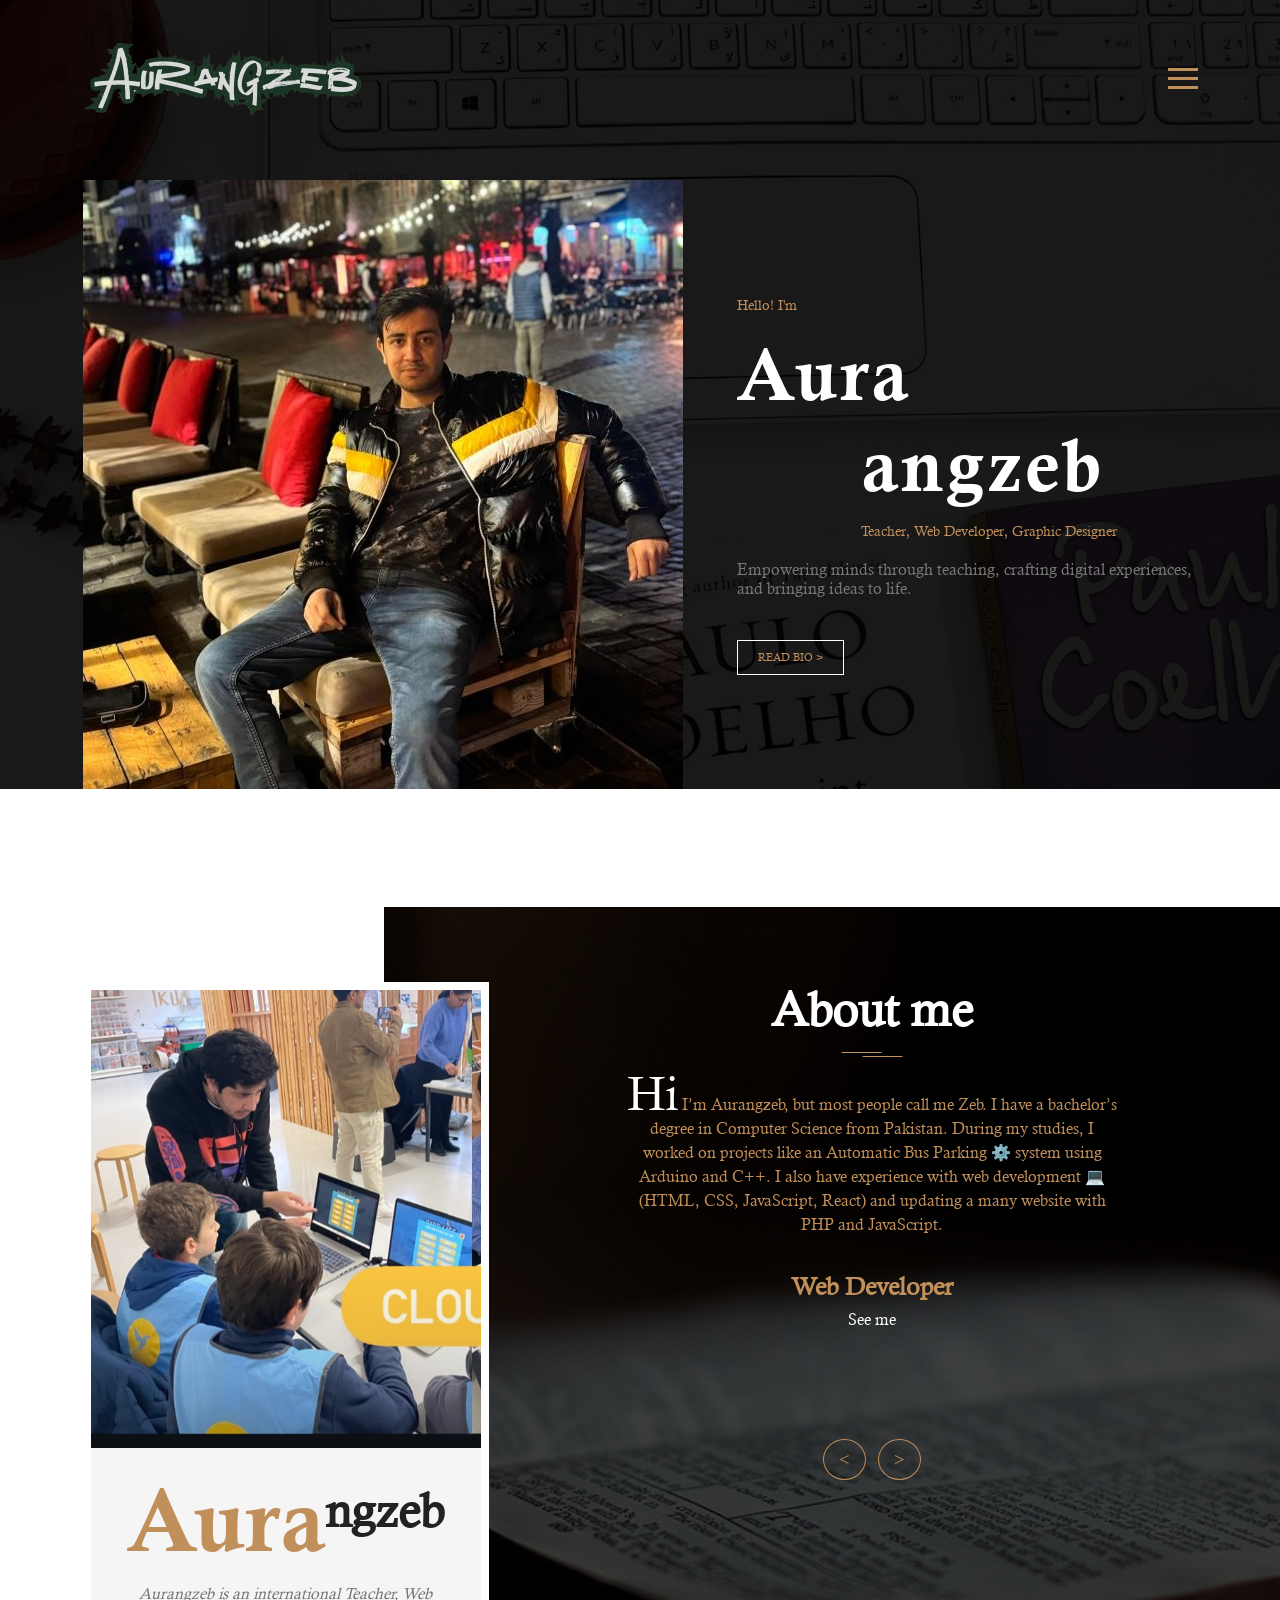
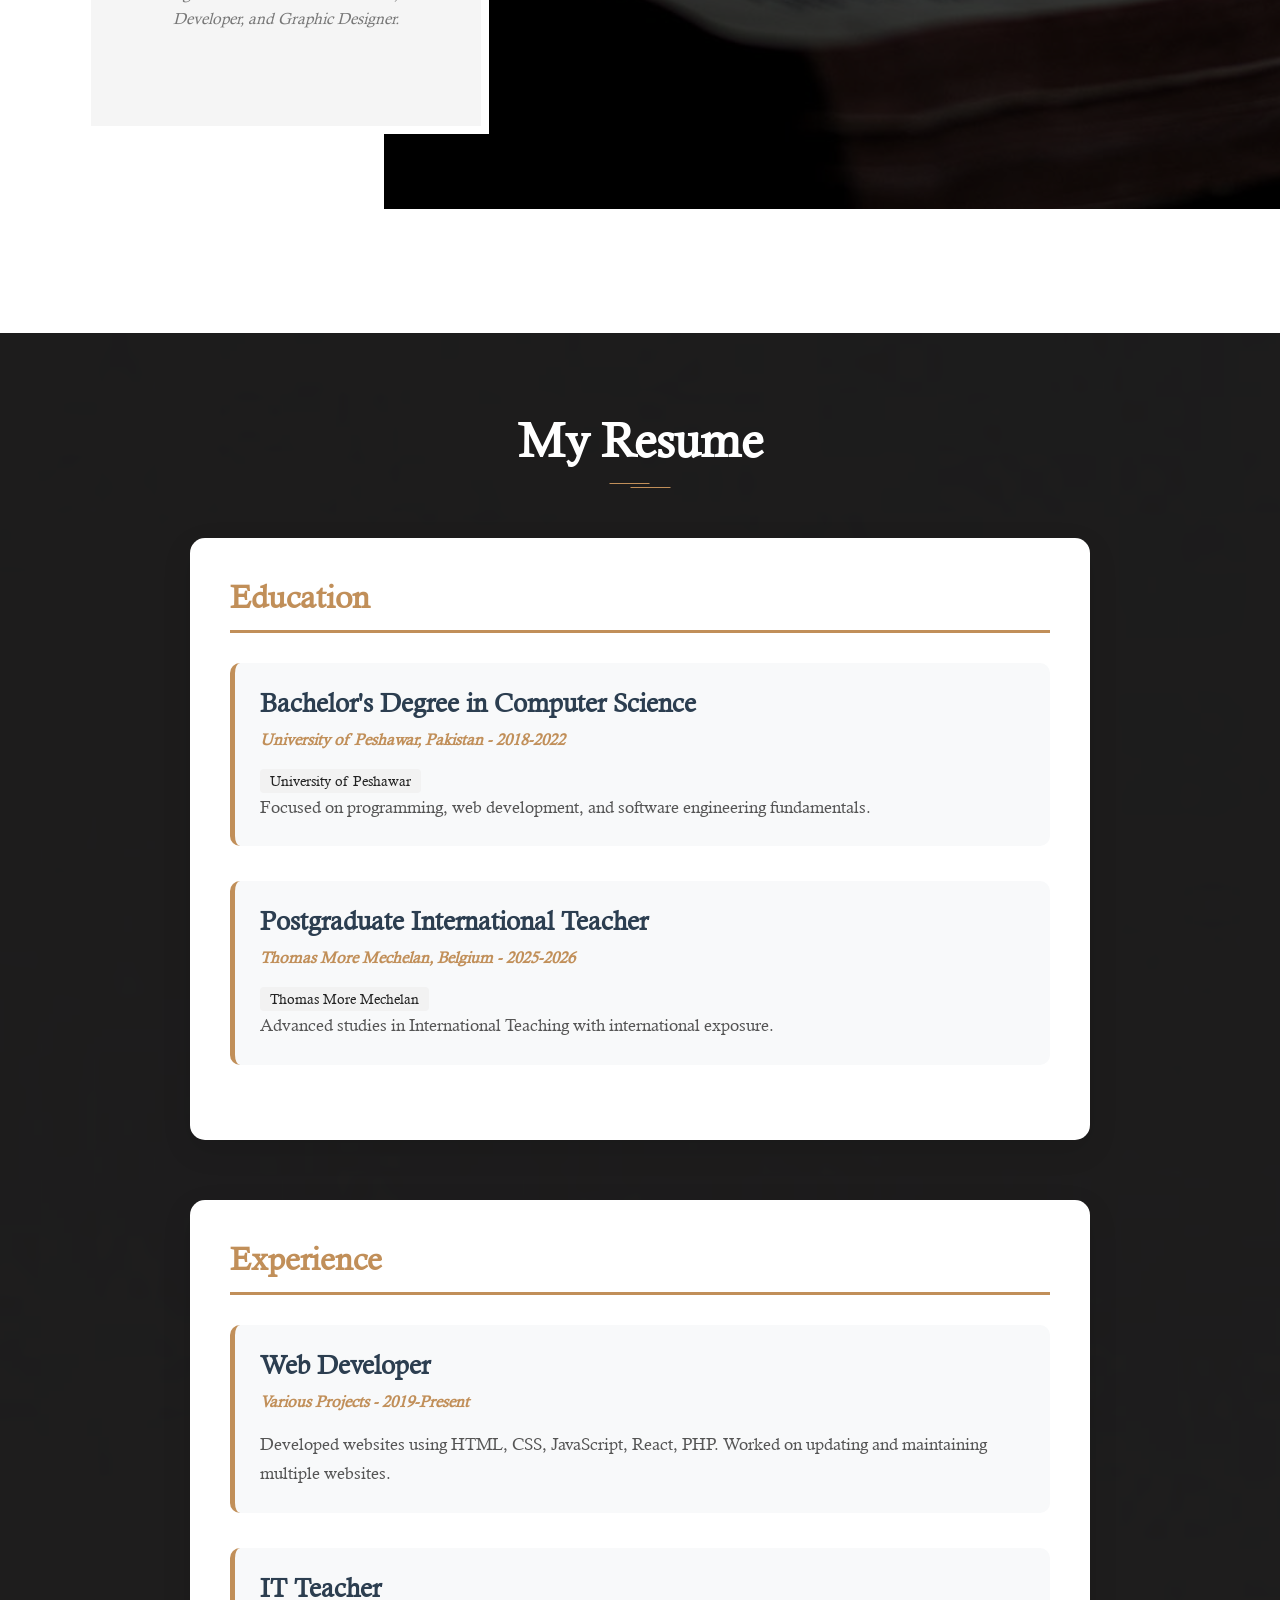
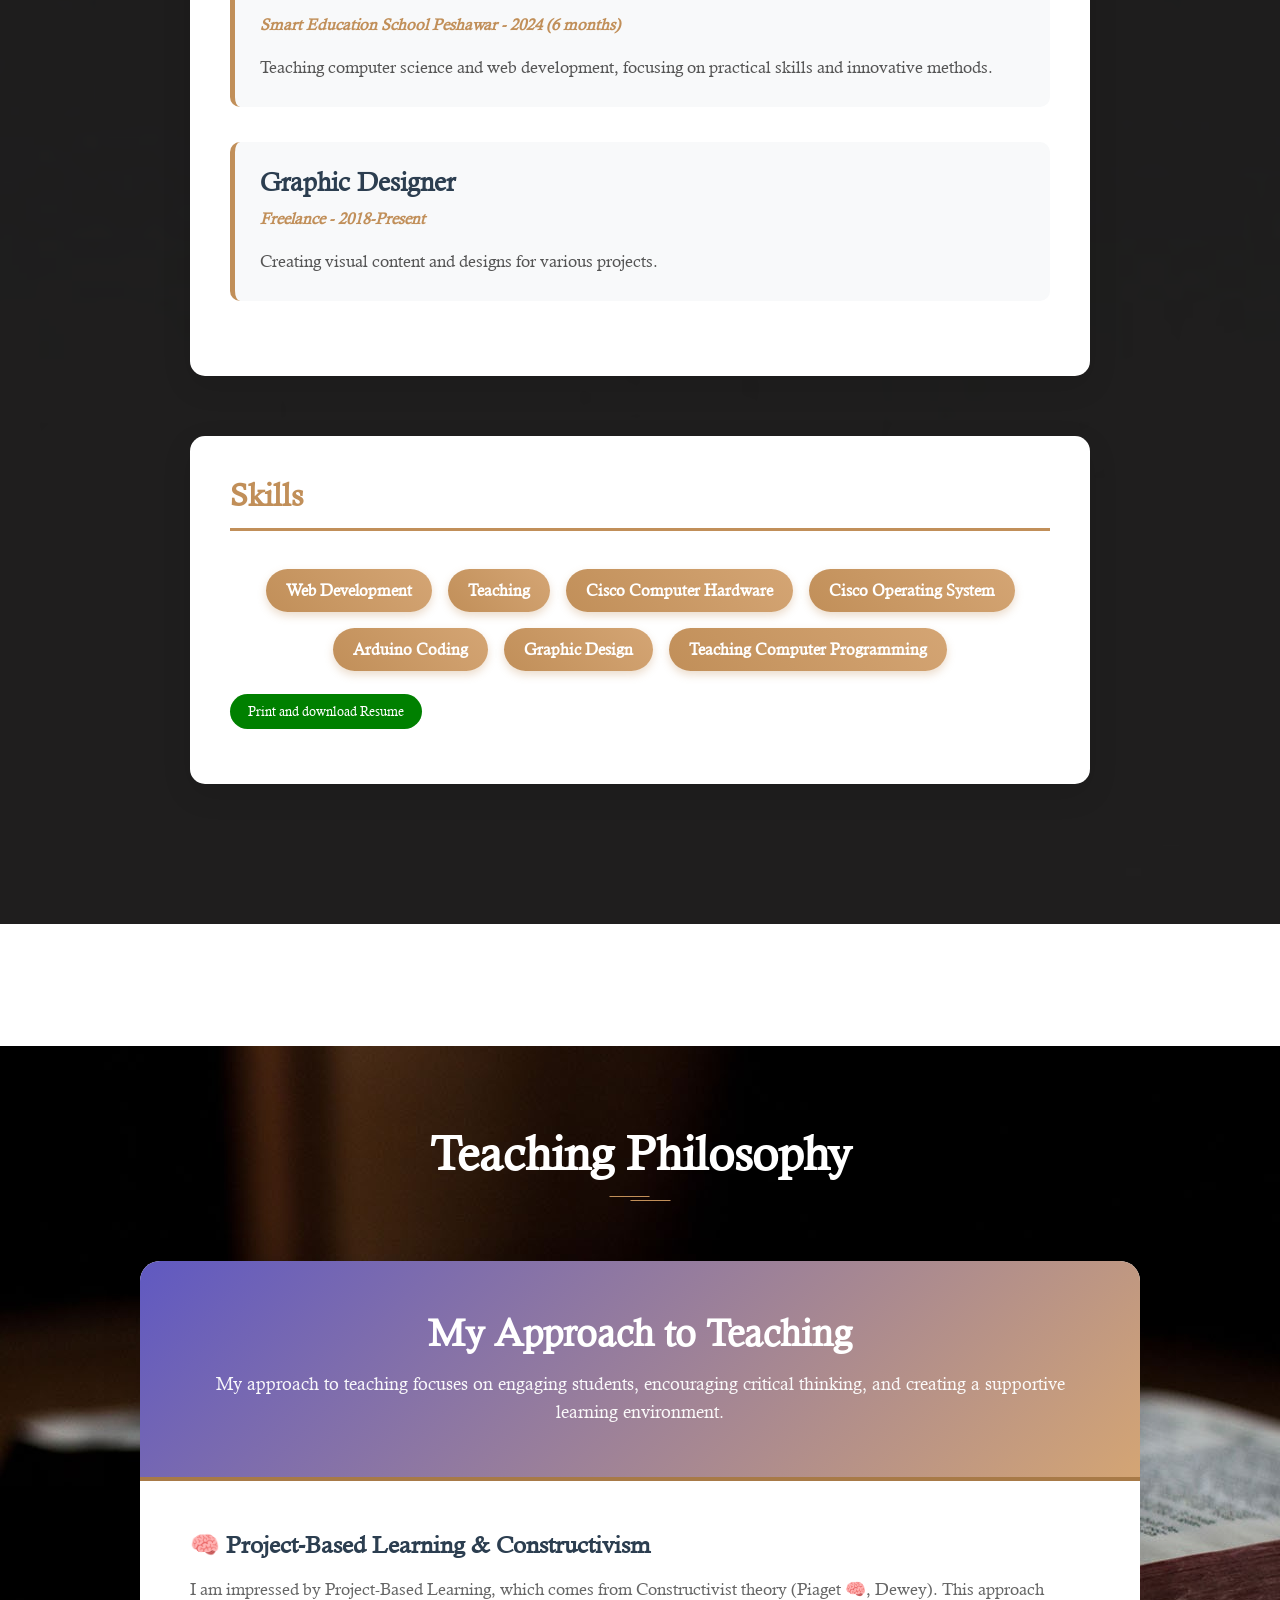
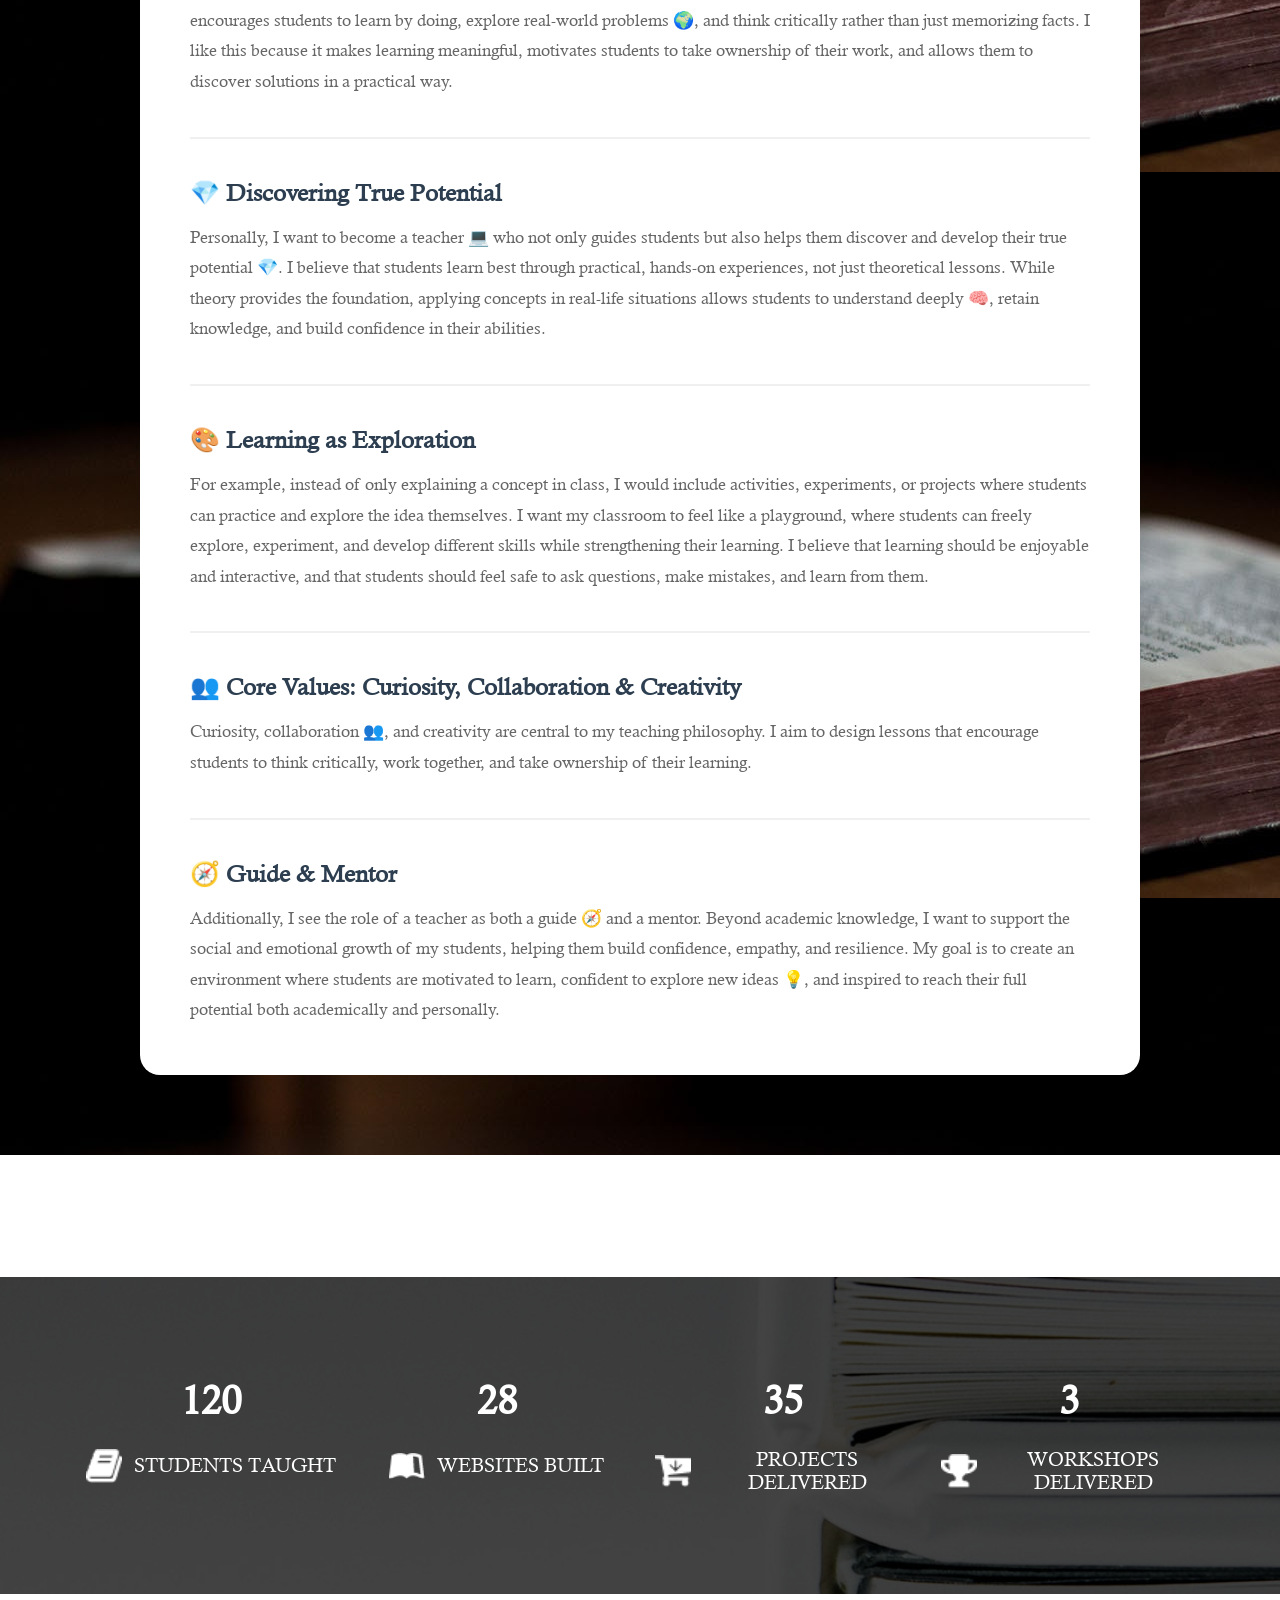
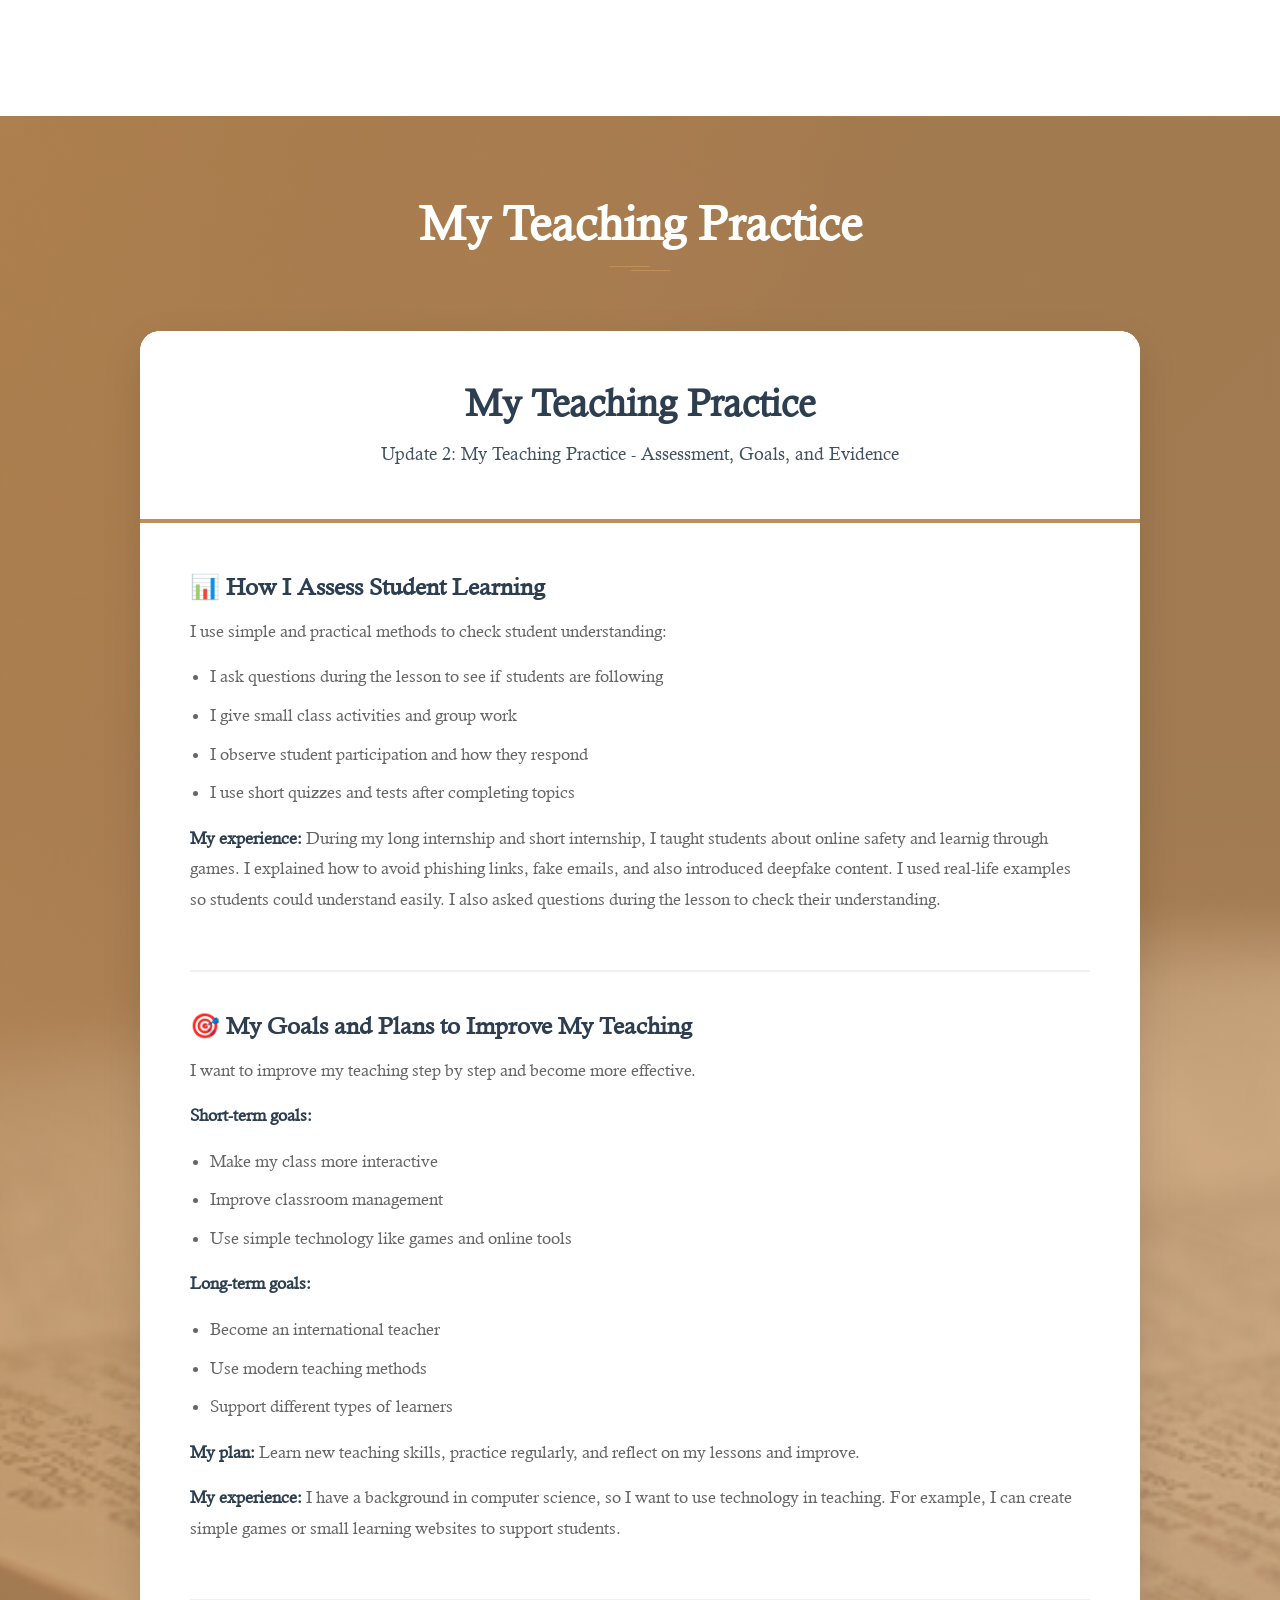
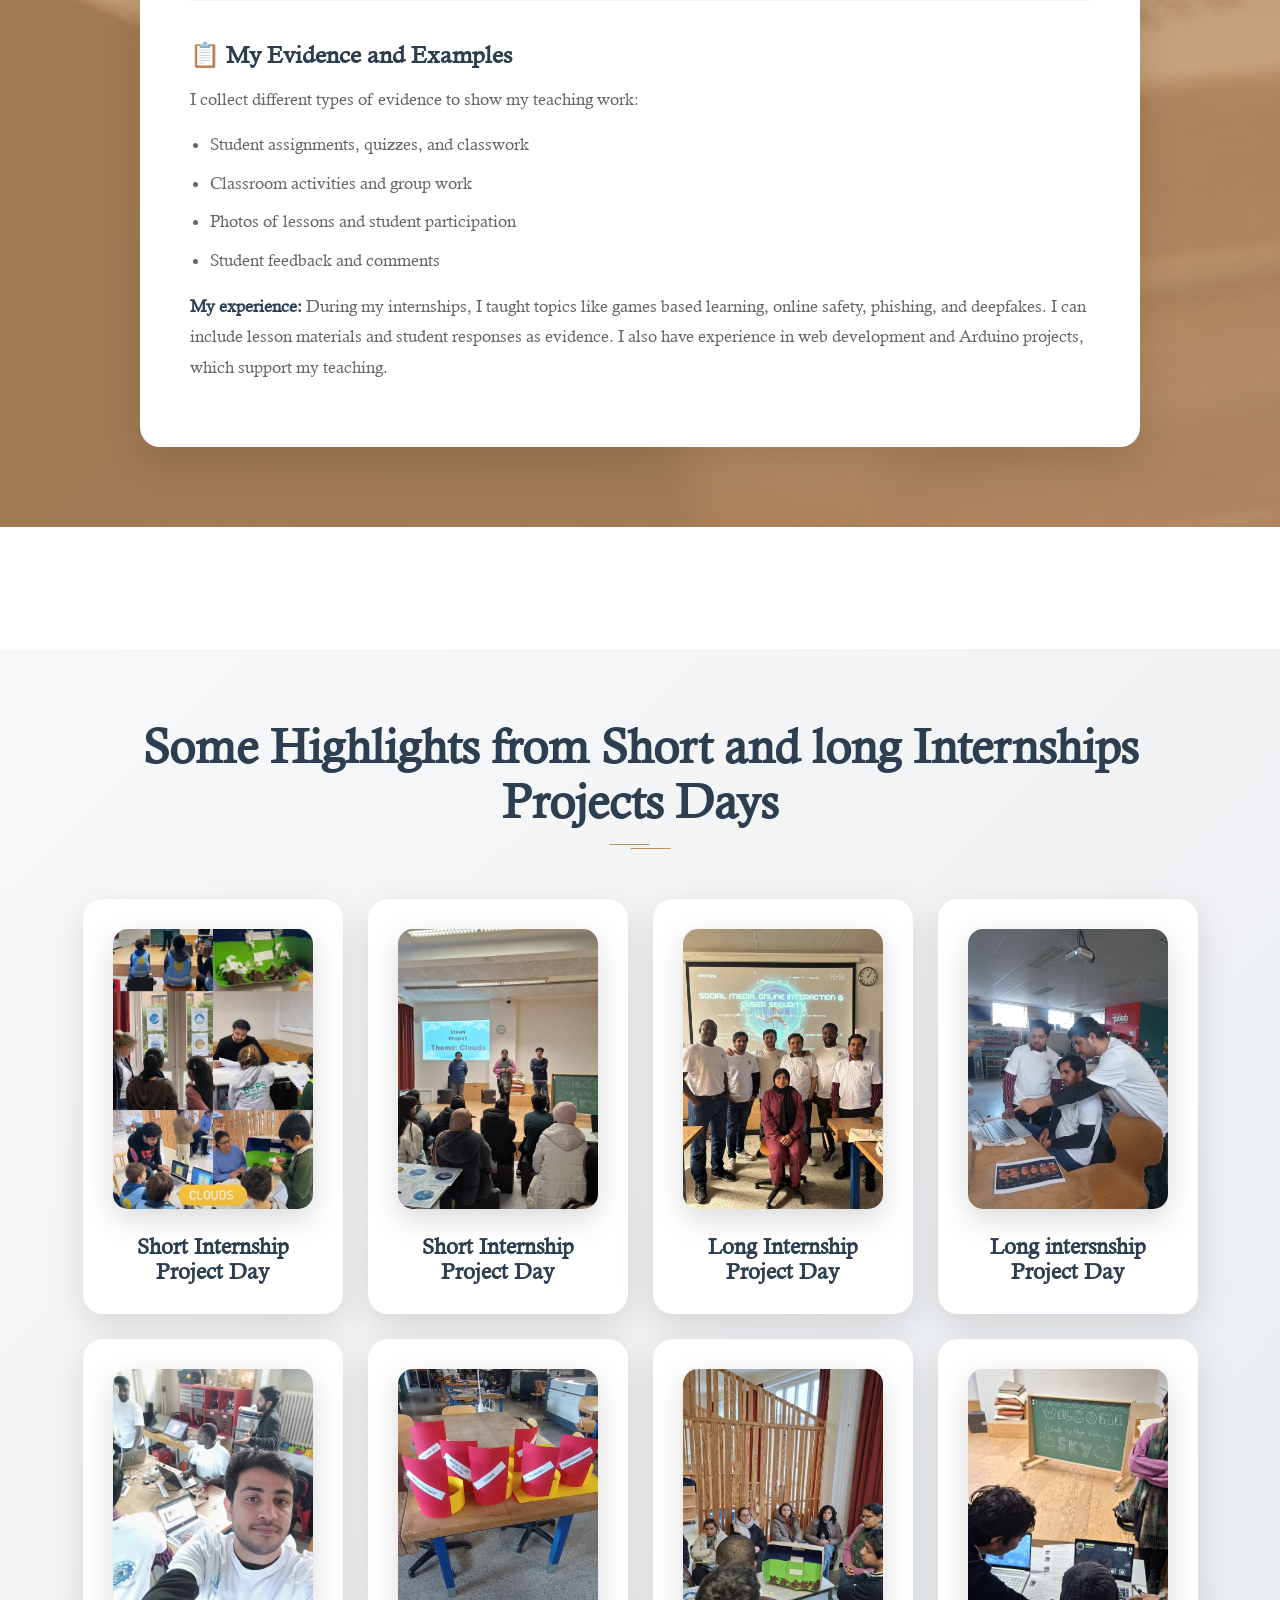
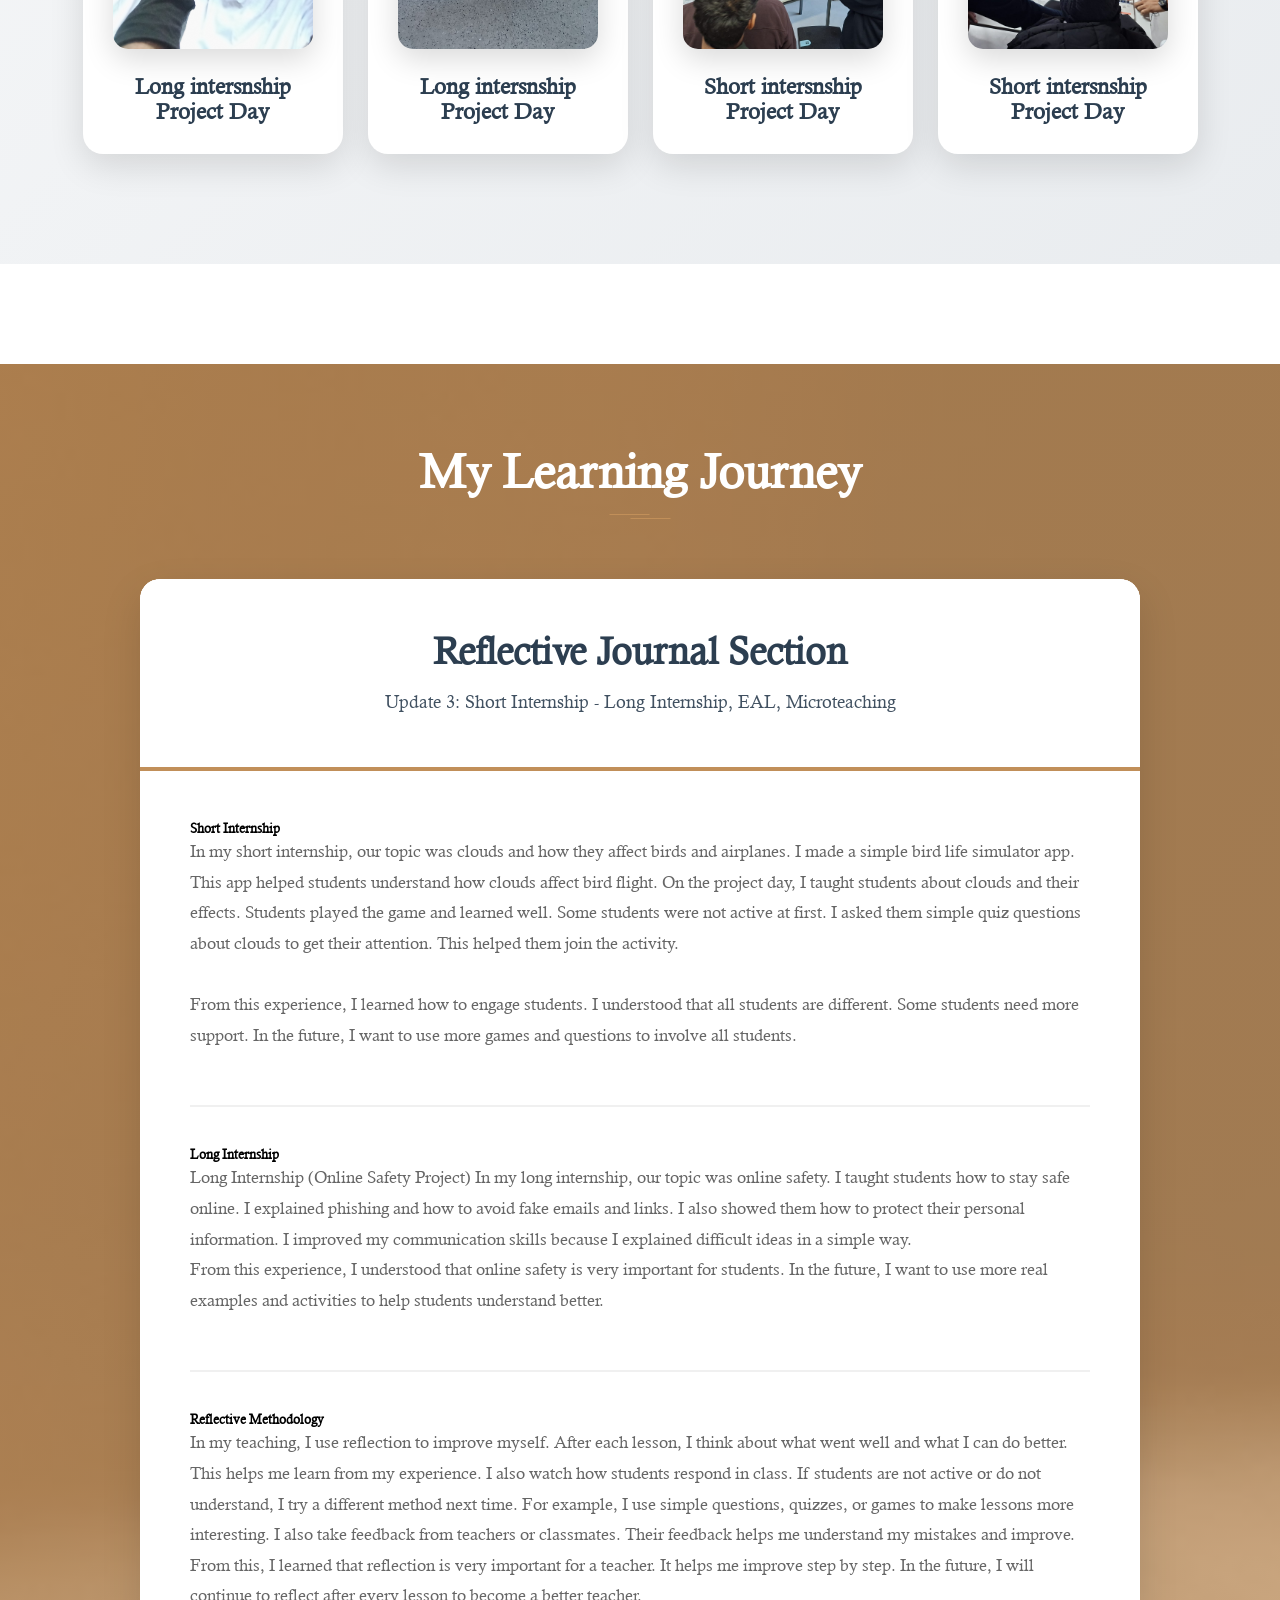
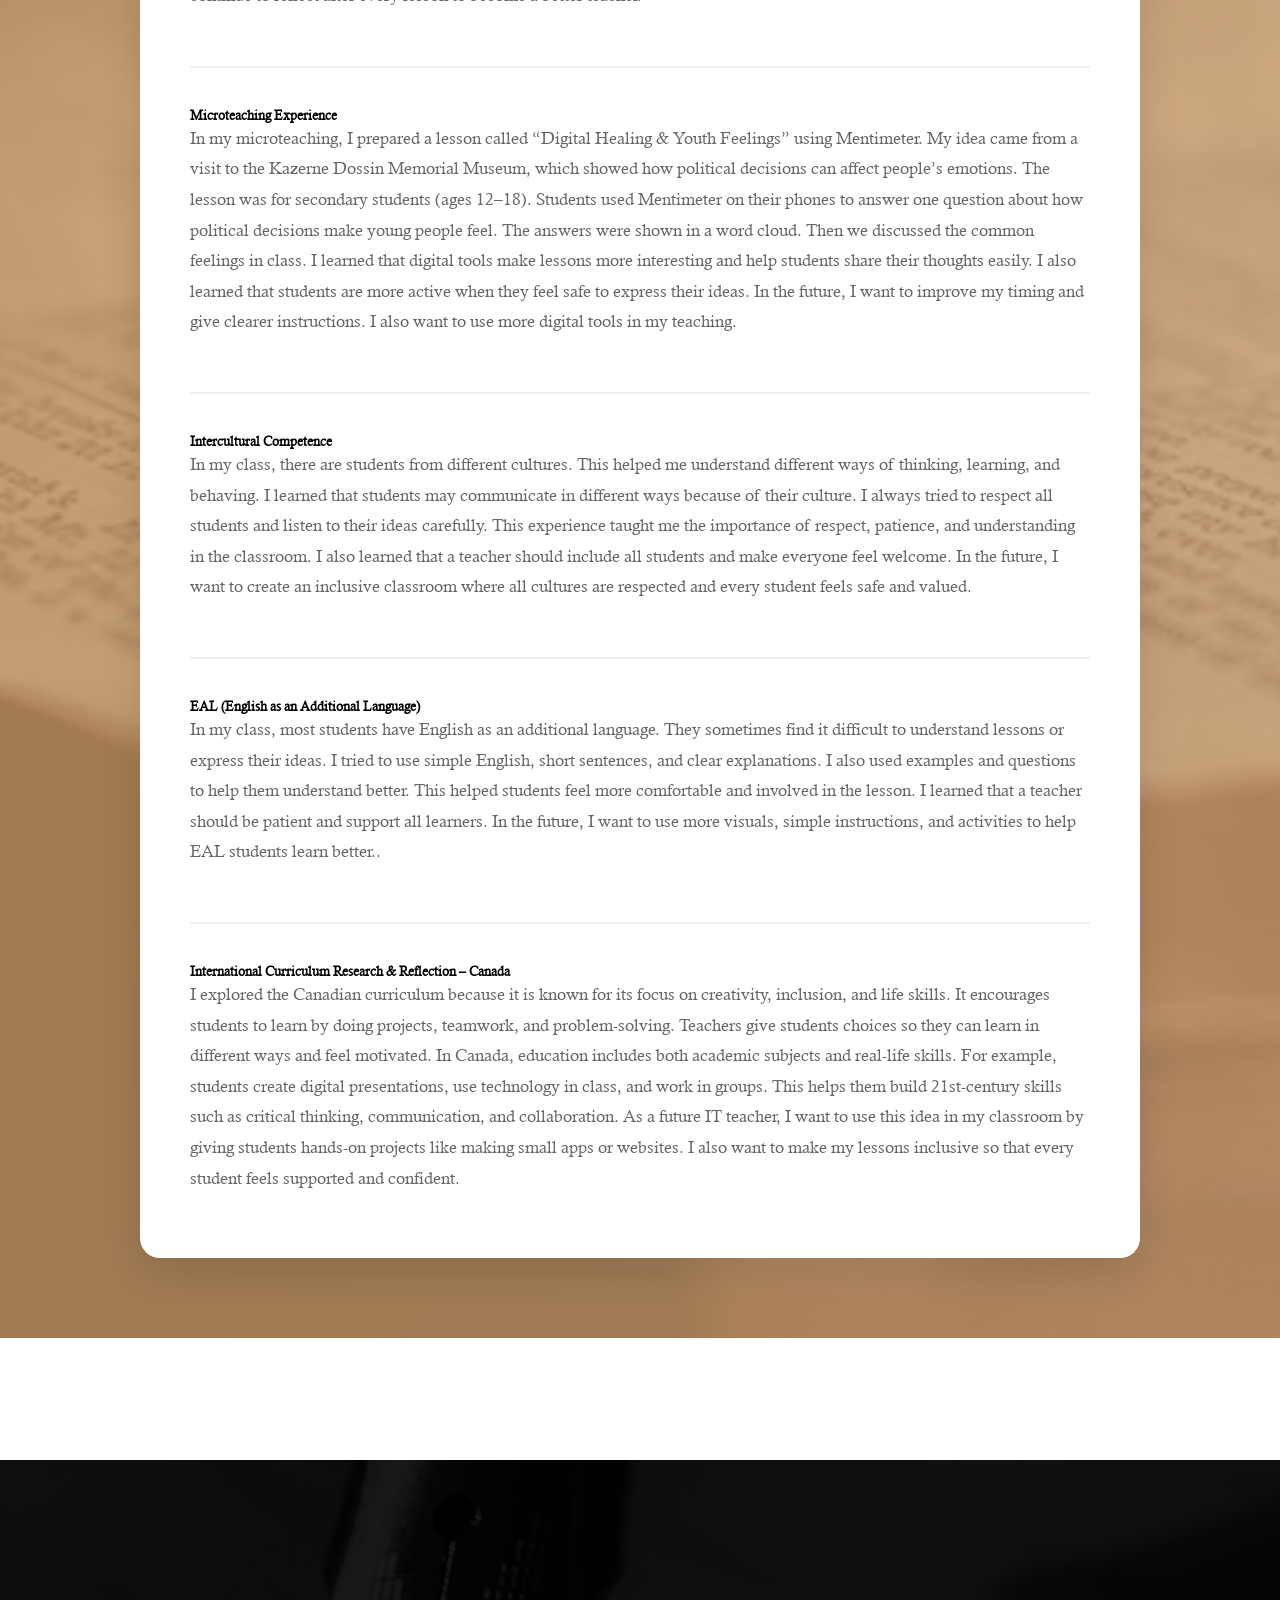
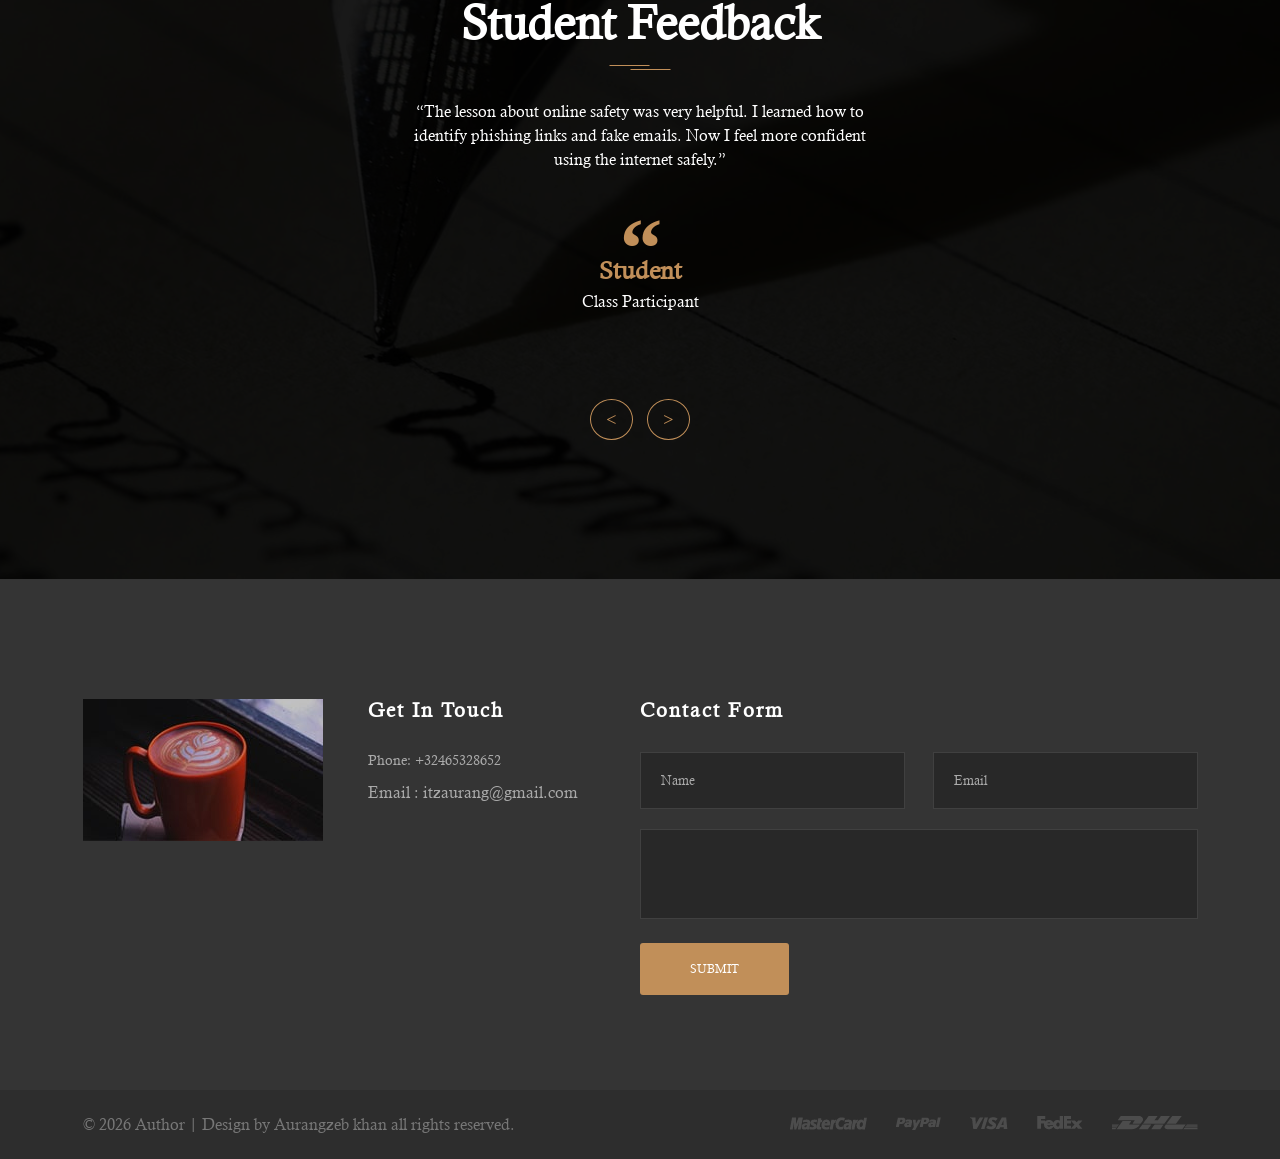
==== index.html @ 2605be06 "logo has been updated" ====
<!doctype html>
<!--
	Author by FreeHTML5.co
	Twitter: https://twitter.com/fh5co
	Facebook: https://fb.com/fh5co
	URL: https://freehtml5.co
-->
<html lang="en">
<head>
	<!-- Required meta tags -->
	<meta charset="utf-8">
	<meta name="viewport" content="width=device-width, initial-scale=1, shrink-to-fit=no">
	<link rel="stylesheet" href="css/style.css">
	<link rel="stylesheet" href="css/slick.css">
	<title>Aurangzeb_Pd_2</title>
</head>
<body>

	<!-- Navigation -->
	<nav class="site-navigation">
		<div class="site-navigation-inner site-container">
			<img src="./images/20.png" alt="site logo">
			<div class="main-navigation">
				<ul class="main-navigation__ul">
					<li><a href="#">Homepage</a></li>
					<li><a href="#resume">My Resume</a></li>
					<li><a href="#philosophy">Teaching Philosophy</a></li>
					<li><a href="#teaching-practice">My Teaching Practice</a></li>
					<li><a href="#My-Learning-Journey">My Learning Journey</a></li>
				</ul>
			</div>
			<div id="myBtn" class="burger-container" onclick="myFunction(this)">
				<div class="bar1"></div>
				<div class="bar2"></div>
				<div class="bar3"></div>
			</div>
			<script>
				function myFunction(x) {
					x.classList.toggle("change");
				}
			</script>

		</div>
	</nav>
	<!-- Navigation end -->

	<!-- Top banner -->
	<section class="fh5co-top-banner">
		<div class="top-banner__inner site-container">
			<div class="top-banner__image">
				<img src="./images/4.jpg" alt="author image">
			</div>
			<div class="top-banner__text">
				<div class="top-banner__text-up">
					<span class="brand-span">Hello! I'm</span>
					<h2 class="top-banner__h2">Aura</h2>
				</div>
				<div class="top-banner__text-down">
					<h2 class="top-banner__h2">angzeb</h2>
					<span class="brand-span">Teacher, Web Developer, Graphic Designer</span>
				</div>
				<p>Empowering minds through teaching, crafting digital experiences, and bringing ideas to life.</p>
				<a href="#resume" class="brand-button">Read bio > </a>
			</div>
		</div>
	</section>
	<!-- Top banner end -->

	<!-- About me -->
	<section class="fh5co-about-me">
		<div class="about-me-inner site-container">
			<article class="portfolio-wrapper">
				<div class="portfolio__img">
					<img src="./images/3.jpg" class="about-me__profile" alt="about me profile picture">
				</div>
				<div class="portfolio__bottom">
					<div class="portfolio__name">
						<span>Aura</span>
						<h2 class="universal-h2">ngzeb</h2>
					</div>
					<p>Aurangzeb is an international Teacher, Web Developer, and Graphic Designer.</p>
				</div>
			</article>
			<div class="about-me__text">
				<div class="about-me-slider">
					<div class="about-me-single-slide">
						<h2 class="universal-h2 universal-h2-bckg">About me</h2>
						<p><span>Hi</span> I’m Aurangzeb, but most people call me Zeb. I have a bachelor’s degree in Computer Science from Pakistan. During my studies, I worked on projects like an Automatic Bus Parking ⚙️ system using Arduino and C++. I also have experience with web development 💻 (HTML, CSS, JavaScript, React) and updating a many website with PHP and JavaScript.

</p>
						<h4>Web Developer</h4>
						<p class="p-white">See me</p>
					</div>
					<div class="about-me-single-slide">
						<h2 class="universal-h2 universal-h2-bckg">About me 2</h2>
						<p><span>Outside</span> 
 from academics, I enjoy exploring technology, learning about innovative teaching methods, and experimenting with small projects that combine programming and creativity. I also like reading articles on education, teaching strategies, and personal development.

I am motivated to improve my teaching and learning skills because I want to guide students effectively and share knowledge in ways that are engaging and practical. I believe that learning is a lifelong process, and teaching is most effective when it encourages curiosity, creativity, and participation.</p>
						<h4>Teacher</h4>
						<p class="p-white">See me</p>
					</div>
				</div>
			</div>
		</div>
		<div class="about-me-bckg"></div>
	</section>
	<!-- About me end -->

	<!-- Resume -->
	<section id="resume" class="fh5co-resume">
		<div class="site-container">
			<h2 class="universal-h2 universal-h2-bckg">My Resume</h2>
			<div class="resume-content">
				<div class="resume-section">
					<h3>Education</h3>
					<div class="resume-item">
						<h4>Bachelor's Degree in Computer Science</h4>
						<p class="resume-date">University of Peshawar, Pakistan - 2018-2022</p>
						<a href="https://en.wikipedia.org/wiki/University_of_Peshawar" class="resume-link">University of Peshawar</a>
						<p>Focused on programming, web development, and software engineering fundamentals.</p>
					</div>
					<div class="resume-item">
						<h4>Postgraduate International Teacher</h4>
						<p class="resume-date">Thomas More Mechelan, Belgium - 2025-2026</p>
						<a href="https://thomasmore.be/en" class="resume-link">Thomas More Mechelan</a>
						<p>Advanced studies in International Teaching with international exposure.</p>
					</div>
				</div>
				<div class="resume-section">
					<h3>Experience</h3>
					<div class="resume-item">
						<h4>Web Developer</h4>
						<p class="resume-date">Various Projects - 2019-Present</p>
						<p>Developed websites using HTML, CSS, JavaScript, React, PHP. Worked on updating and maintaining multiple websites.</p>
					</div>
					<div class="resume-item">
						<h4>IT Teacher</h4>
						<p class="resume-date">Smart Education School Peshawar - 2024 (6 months)</p>
						<p>Teaching computer science and web development, focusing on practical skills and innovative methods.</p>
					</div>
					<div class="resume-item">
						<h4>Graphic Designer</h4>
						<p class="resume-date">Freelance - 2018-Present</p>
						<p>Creating visual content and designs for various projects.</p>
					</div>
				</div>
				<div class="resume-section">
					<h3>Skills</h3>
					<ul class="skills-list">
						<li>Web Development</li>
						<li>Teaching</li>
						<li>Cisco Computer Hardware</li>
						<li>Cisco Operating System</li>
						<li>Arduino Coding</li>
						<li>Graphic Design</li>
						<li>Teaching Computer Programming</li>
					</ul>
					<button onclick="window.print()" class="print-btn">
    Print and download Resume
</button>
				</div>
				
			</div>
		</div>
		
	</section>
	<!-- Resume end -->

	<!-- Teaching Philosophy -->
	<section id="philosophy" class="fh5co-philosophy">
		<div class="site-container">
			<h2 class="universal-h2 universal-h2-bckg">Teaching Philosophy</h2>
			<div class="philosophy-card">
				<div class="philosophy-header">
					<h3>My Approach to Teaching</h3>
					<p class="philosophy-subtitle">My approach to teaching focuses on engaging students, encouraging critical thinking, and creating a supportive learning environment.</p>
				</div>

				<div class="philosophy-body">
					<div class="philosophy-point">
						<h4>🧠 Project-Based Learning & Constructivism</h4>
						<p>I am impressed by Project-Based Learning, which comes from Constructivist theory (Piaget 🧠, Dewey). This approach encourages students to learn by doing, explore real-world problems 🌍, and think critically rather than just memorizing facts. I like this because it makes learning meaningful, motivates students to take ownership of their work, and allows them to discover solutions in a practical way.</p>
					</div>

					<div class="philosophy-point">
						<h4>💎 Discovering True Potential</h4>
						<p>Personally, I want to become a teacher 💻 who not only guides students but also helps them discover and develop their true potential 💎. I believe that students learn best through practical, hands-on experiences, not just theoretical lessons. While theory provides the foundation, applying concepts in real-life situations allows students to understand deeply 🧠, retain knowledge, and build confidence in their abilities.</p>
					</div>

					<div class="philosophy-point">
						<h4>🎨 Learning as Exploration</h4>
						<p>For example, instead of only explaining a concept in class, I would include activities, experiments, or projects where students can practice and explore the idea themselves. I want my classroom to feel like a playground, where students can freely explore, experiment, and develop different skills while strengthening their learning. I believe that learning should be enjoyable and interactive, and that students should feel safe to ask questions, make mistakes, and learn from them.</p>
					</div>

					<div class="philosophy-point">
						<h4>👥 Core Values: Curiosity, Collaboration & Creativity</h4>
						<p>Curiosity, collaboration 👥, and creativity are central to my teaching philosophy. I aim to design lessons that encourage students to think critically, work together, and take ownership of their learning.</p>
					</div>

					<div class="philosophy-point">
						<h4>🧭 Guide & Mentor</h4>
						<p>Additionally, I see the role of a teacher as both a guide 🧭 and a mentor. Beyond academic knowledge, I want to support the social and emotional growth of my students, helping them build confidence, empathy, and resilience. My goal is to create an environment where students are motivated to learn, confident to explore new ideas 💡, and inspired to reach their full potential both academically and personally.</p>
					</div>
				</div>
			</div>
		</div>
	</section>
	<!-- Teaching Philosophy end -->

	
	<!-- Counter -->
	<div class="fh5co-counter counters">
		<div class="counter-inner site-container">
			<div class="single-count">
				<span class="count" data-count="120">0</span>
				<div class="single-count__text">
					<img src="./images/counter-1.png" alt="counter icon">
					<p>Students taught</p>
				</div>
			</div>
			<div class="single-count">
				<span class="count" data-count="28">0</span>
				<div class="single-count__text">
					<img src="./images/counter-2.png" alt="counter icon">
					<p>Websites built</p>
				</div>
			</div>
			<div class="single-count">
				<span class="count" data-count="35">0</span>
				<div class="single-count__text">
					<img src="./images/counter-3.png" alt="counter icon">
					<p>Projects delivered</p>
				</div>
			</div>
			<div class="single-count">
				<span class="count" data-count="3">0</span>
				<div class="single-count__text">
					<img src="./images/counter-4.png" alt="counter icon">
					<p>Workshops delivered</p>
				</div>
			</div>
		</div>
	</div>
	<!-- Counter -->

	<!-- Teaching Practice -->

	<section id="teaching-practice" class="fh5co-teaching-practice">
		<div class="site-container">
			<h2 class="universal-h2 universal-h2-bckg">My Teaching Practice</h2>
			<div class="teaching-practice-card">
				<div class="teaching-practice-header">
					<h3>My Teaching Practice</h3>
					<p class="teaching-practice-subtitle">Update 2: My Teaching Practice - Assessment, Goals, and Evidence</p>
				</div>

				<div class="teaching-practice-body">
					<div class="teaching-practice-point">
						<h4>📊 How I Assess Student Learning</h4>
						<p>I use simple and practical methods to check student understanding:</p>
						<ul>
							<li>I ask questions during the lesson to see if students are following</li>
							<li>I give small class activities and group work</li>
							<li>I observe student participation and how they respond</li>
							<li>I use short quizzes and tests after completing topics</li>
						</ul>
						<p><strong>My experience:</strong> During my long internship and short internship, I taught students about online safety and learnig through games. I explained how to avoid phishing links, fake emails, and also introduced deepfake content. I used real-life examples so students could understand easily. I also asked questions during the lesson to check their understanding.</p>
					</div>

					<div class="teaching-practice-point">
						<h4>🎯 My Goals and Plans to Improve My Teaching</h4>
						<p>I want to improve my teaching step by step and become more effective.</p>
						<p><strong>Short-term goals:</strong></p>
						<ul>
							<li>Make my class more interactive</li>
							<li>Improve classroom management</li>
							<li>Use simple technology like games and online tools</li>
						</ul>
						<p><strong>Long-term goals:</strong></p>
						<ul>
							<li>Become an international teacher</li>
							<li>Use modern teaching methods</li>
							<li>Support different types of learners</li>
						</ul>
						<p><strong>My plan:</strong> Learn new teaching skills, practice regularly, and reflect on my lessons and improve.</p>
						<p><strong>My experience:</strong> I have a background in computer science, so I want to use technology in teaching. For example, I can create simple games or small learning websites to support students.</p>
					</div>

					<div class="teaching-practice-point">
						<h4>📋 My Evidence and Examples</h4>
						<p>I collect different types of evidence to show my teaching work:</p>
						<ul>
							<li>Student assignments, quizzes, and classwork</li>
							<li>Classroom activities and group work</li>
							<li>Photos of lessons and student participation</li>
							<li>Student feedback and comments</li>
						</ul>
						<p><strong>My experience:</strong> During my internships, I taught topics like games based learning, online safety, phishing, and deepfakes. I can include lesson materials and student responses as evidence. I also have experience in web development and Arduino projects, which support my teaching.</p>
					</div>
				</div>
			</div>
		</div>
	</section>
	<!-- Teaching Practice end -->

<!-- short and long internships -->
	<section class="fh5co-books">
		<div class="site-container">
			<h2 class="universal-h2 universal-h2-bckg">Some Highlights from Short and long Internships Projects Days</h2>
			<div class="books">
				<div class="single-book">
					<a href="#" class="single-book__img">
						<img src="./images/short.jpg" alt="single book and cd">
					</a>
					<h4 class="single-book__title">Short Internship Project Day</h4>
				</div>
				<div class="single-book">
					<a href="#" class="single-book__img">
						<img src="./images/short2.jpg" alt="single book and cd">
					</a>
					<h4 class="single-book__title">Short Internship Project Day</h4>
				</div>
				<div class="single-book">
					<a href="#" class="single-book__img">
						<img src="./images/long.jpg" alt="single book and cd">
					</a>
					<h4 class="single-book__title">Long Internship Project Day</h4>
				</div>
				<div class="single-book">
					<a href="#" class="single-book__img">
						<img src="./images/long2.jpg" alt="single book and cd">
					</a>
					<h4 class="single-book__title">Long intersnship Project Day</h4>
				</div>
				<div class="single-book">
					<a href="#" class="single-book__img">
						<img src="./images/5.jpg" alt="single book and cd">
					</a>
					<h4 class="single-book__title">Long intersnship Project Day</h4>
				</div>
				<div class="single-book">
					<a href="#" class="single-book__img">
						<img src="./images/6.jpg" alt="single book and cd">
					</a>
					<h4 class="single-book__title">Long intersnship Project Day</h4>
				</div>
				<div class="single-book">
					<a href="#" class="single-book__img">
						<img src="./images/7.jpg" alt="single book and cd">
					</a>
					<h4 class="single-book__title">Short intersnship Project Day</h4>
				</div>
				<div class="single-book">
					<a href="#" class="single-book__img">
						<img src="./images/8.jpg" alt="single book and cd">
					</a>
					<h4 class="single-book__title">Short intersnship Project Day</h4>
				</div>
			</div>
			<!-- <div class="books-brand-button">
				<a href="#" class="brand-button">View more</a>
			</div> -->
		</div>
	</section>
<!-- Personal experence short long intrnshop microteaching etc -->



<section id="My-Learning-Journey" class="fh5co-teaching-practice">
		<div class="site-container">
			<h2 class="universal-h2 universal-h2-bckg">My Learning Journey</h2>
			<div class="teaching-practice-card">
				<div class="teaching-practice-header">
					<h3>Reflective Journal Section</h3>
					<p class="teaching-practice-subtitle">Update 3: Short Internship - Long Internship, EAL, Microteaching</p>
				</div>

				<div class="teaching-practice-body">
					<div class="teaching-practice-point">
						<h5>Short Internship</h5>
						<p>In my short internship, our topic was clouds and how they affect birds and airplanes. I made a simple bird life simulator app. This app helped students understand how clouds affect bird flight.

On the project day, I taught students about clouds and their effects. Students played the game and learned well. Some students were not active at first. I asked them simple quiz questions about clouds to get their attention. This helped them join the activity.
<br><br>
From this experience, I learned how to engage students. I understood that all students are different. Some students need more support. In the future, I want to use more games and questions to involve all students.</p>
						
					</div>
					<div class="teaching-practice-point">
						<h5>Long Internship</h5>
						<p>Long Internship (Online Safety Project)

In my long internship, our topic was online safety. I taught students how to stay safe online. I explained phishing and how to avoid fake emails and links. I also showed them how to protect their personal information.

I improved my communication skills because I explained difficult ideas in a simple way. <br>

From this experience, I understood that online safety is very important for students. In the future, I want to use more real examples and activities to help students understand better.</p>
						
					</div>
					<div class="teaching-practice-point">
						<h5>Reflective Methodology</h5>
						<p>In my teaching, I use reflection to improve myself. After each lesson, I think about what went well and what I can do better. This helps me learn from my experience.

I also watch how students respond in class. If students are not active or do not understand, I try a different method next time. For example, I use simple questions, quizzes, or games to make lessons more interesting.

I also take feedback from teachers or classmates. Their feedback helps me understand my mistakes and improve.

From this, I learned that reflection is very important for a teacher. It helps me improve step by step. In the future, I will continue to reflect after every lesson to become a better teacher.</p>
						
					</div>

<div class="teaching-practice-point">
						<h5>Microteaching Experience</h5>
						<p>In my microteaching, I prepared a lesson called “Digital Healing & Youth Feelings” using Mentimeter. My idea came from a visit to the Kazerne Dossin Memorial Museum, which showed how political decisions can affect people’s emotions.

The lesson was for secondary students (ages 12–18). Students used Mentimeter on their phones to answer one question about how political decisions make young people feel. The answers were shown in a word cloud. Then we discussed the common feelings in class.

I learned that digital tools make lessons more interesting and help students share their thoughts easily. I also learned that students are more active when they feel safe to express their ideas.

In the future, I want to improve my timing and give clearer instructions. I also want to use more digital tools in my teaching.</p>
						
					</div>
					<div class="teaching-practice-point">
						<h5>Intercultural Competence</h5>
						<p>In my class, there are students from different cultures. This helped me understand different ways of thinking, learning, and behaving.

I learned that students may communicate in different ways because of their culture. I always tried to respect all students and listen to their ideas carefully.

This experience taught me the importance of respect, patience, and understanding in the classroom. I also learned that a teacher should include all students and make everyone feel welcome.

In the future, I want to create an inclusive classroom where all cultures are respected and every student feels safe and valued.</p>
						
					</div>
					<div class="teaching-practice-point">
						<h5>EAL (English as an Additional Language)</h5> 
						<p>In my class, most students have English as an additional language. They sometimes find it difficult to understand lessons or express their ideas.

I tried to use simple English, short sentences, and clear explanations. I also used examples and questions to help them understand better.

This helped students feel more comfortable and involved in the lesson. I learned that a teacher should be patient and support all learners.

In the future, I want to use more visuals, simple instructions, and activities to help EAL students learn better..</p>
						
					</div>
					<div class="teaching-practice-point">
						<h5>International Curriculum Research & Reflection – Canada</h5>
						<p>I explored the Canadian curriculum because it is known for its focus on creativity, inclusion, and life skills. It encourages students to learn by doing projects, teamwork, and problem-solving. Teachers give students choices so they can learn in different ways and feel motivated.

In Canada, education includes both academic subjects and real-life skills. For example, students create digital presentations, use technology in class, and work in groups. This helps them build 21st-century skills such as critical thinking, communication, and collaboration.

As a future IT teacher, I want to use this idea in my classroom by giving students hands-on projects like making small apps or websites. I also want to make my lessons inclusive so that every student feels supported and confident.</p>
						
					</div>
					






				

					
				</div>
			</div>
		</div>
	</section>








 <!--  -->
	
	<!-- Quotes -->
	 <section class="fh5co-quotes">
	<div class="site-container">
		<div class="about-me-slider">
			
			<div>
				<h2 class="universal-h2 universal-h2-bckg">Student Feedback</h2>
				<p>“The lesson about online safety was very helpful. I learned how to identify phishing links and fake emails. Now I feel more confident using the internet safely.”</p>
				<img src="./images/quotes.svg" alt="quotes svg">
				<h4>Student</h4>
				<p>Class Participant</p>
			</div>

			<div>
				<h2 class="universal-h2 universal-h2-bckg">Class Experience</h2>
				<p>“The teacher explained difficult topics like phishing in a very simple way. The real-life examples made it easy to understand and interesting.”</p>
				<img src="./images/quotes.svg" alt="quotes svg">
				<h4>Student</h4>
				<p>long	internship day</p>
			</div>

			<div>
				<h2 class="universal-h2 universal-h2-bckg">Learning Outcome</h2>
				<p>“I did not know about online scams before. After this lesson, I can recognize unsafe links and protect my personal information.”</p>
				<img src="./images/quotes.svg" alt="quotes svg">
				<h4>Student</h4>
				<p>Long Internship Day</p>
			</div>

			<div>
				<h2 class="universal-h2 universal-h2-bckg">Friend Feedback</h2>
				<p>“He is a good and dedicated teacher with strong knowledge of both teaching and coding. He explains topics in a very simple and clear way, which helps students understand easily. His experience in IT and programming makes his lessons more practical and engaging for students.”</p>
				<img src="./images/quotes.svg" alt="quotes svg">
				<h4>Masood Abbasi</h4>
				<p>Group Member</p>
			</div>

		</div>
	</div>
</section>
	<!-- Social -->

	<!-- Footer -->
	<footer class="site-footer">
		<div class="site-container">
			<div class="footer-inner">
				<div class="footer-info">
					<div class="footer-info__left">
						<img src="./images/footer-img.jpg" alt="about me image">
					
					</div>
					<div class="footer-info__right">
						<h5>Get In Touch</h5>
						<p class="footer-phone">Phone: +32465328652</p>
						<p>Email : itzaurang@gmail.com</p>
						<!-- <div class="social-icons">
							<a href="#" target="_blank"><img src="./images/social-twitter.png" alt="social icon"></a>
							<a href="#" target="_blank"><img src="./images/social-pinterest.png" alt="social icon"></a>
							<a href="#" target="_blank"><img src="./images/social-youtube.png" alt="social icon"></a>
							<a href="#" target="_blank"><img src="./images/social-twitter.png" alt="social icon"></a>
						</div> -->
					</div>
				</div>
				<div class="footer-contact-form">
					<h5>Contact Form</h5>
					<form class="contact-form">
						<div class="contact-form__input">
							<input type="text" name="name" placeholder="Name">
							<input type="email" name="email" placeholder="Email">
						</div>
						<textarea></textarea>
						<input type="submit" name="submit" value="Submit" class="submit-button">
					</form>
				</div>
			</div>
		</div>
		<div class="footer-bottom">
			<div class="site-container footer-bottom-inner">
				<p>© 2026 Author | Design by Aurangzeb khan all rights reserved.</p>
				<div class="footer-bottom__img">
					<img src="./images/footer-mastercard.png" alt="footer image">
					<img src="./images/footer-paypal.png" alt="footer image">
					<img src="./images/footer-visa.png" alt="footer image">
					<img src="./images/footer-fedex.png" alt="footer image">
					<img src="./images/footer-dhl.png" alt="footer image">
				</div>
			</div>
		</div>
	</footer>
	<!-- Footer end -->

	<!-- Scripts -->
	<script src="js/jquery.min.js"></script>
	<script src="js/slick.min.js"></script>
	<script src="js/main.js"></script>

</body>
</html>
---- css/style.css ----
/*
 * Author by FreeHTML5.co
 * Twitter: https://twitter.com/fh5co
 * Facebook: https://fb.com/fh5co
 * URL: https://freehtml5.co
 */
/* Fonts */
@font-face {
  font-family: 'Calisto-MT';
  src: url(../fonts/Calisto-MT.ttf); }

@font-face {
  font-family: 'Calisto-MT-Italic';
  src: url(../fonts/Calisto-MT-Italic.ttf); }

@font-face {
  font-family: 'Calisto-MT-Bold';
  src: url(../fonts/Calisto-MT-Bold.ttf); }

/* Colors */
/* Universal style */
* {
  margin: 0;
  padding: 0;
  font-family: "Calisto-MT"; }

.site-container {
  width: 1115px;
  margin: 0 auto; }
  @media (max-width: 1250px) {
    .site-container {
      width: 90%; } }

.universal-h2 {
  font-size: 48px;
  text-align: center;
  color: #222; }
  @media (max-width: 1250px) {
    .universal-h2 {
      font-size: 38px; } }
  @media (max-width: 668px) {
    .universal-h2 {
      font-size: 30px; } }

.universal-h2-bckg {
  background-image: url("../images/double-line.svg");
  background-repeat: no-repeat;
  background-position: center bottom; }

/* Universal style end */
/* Includes */
.site-navigation {
  position: absolute;
  top: 4.6%;
  width: 100%;
  z-index: 2; }

.site-navigation-inner {
  display: flex;
  align-items: center;
  justify-content: space-between; }

.main-navigation {
  color: #fff;
  display: none;
  position: fixed;
  height: 100%;
  width: 100%;
  top: 0px;
  left: 0px;
  background: #000;
  opacity: 0.9; }
  .main-navigation .main-navigation__ul {
    position: absolute;
    top: 50%;
    left: 50%;
    transform: translate(-50%, -50%);
    padding: 3%;
    border: 2px solid whitesmoke;
    border-radius: 7px;
    background-color: #c18f59;
   }
    .main-navigation .main-navigation__ul li {
      margin-bottom: 20px;
      list-style: none; }
    .main-navigation .main-navigation__ul a {
      color: #fff;
      font-size: 20px;
      font-weight: 600;
      text-decoration: none;
      text-transform: uppercase;
      transition: 0.3s ease; }
      .main-navigation .main-navigation__ul a:hover {
        color: whitesmoke;
      background-color: black; }
  @media (max-width: 1150px) {
    .main-navigation {
      opacity: 0.94; } }

/* Navigation burger */
.burger-container {
  cursor: pointer;
  z-index: 3; }

.bar1, .bar2, .bar3 {
  width: 30px;
  height: 3px;
  background-color: #c18f59;
  margin: 6px 0;
  transition: 0.4s; }

.change .bar1 {
  transform: rotate(-45deg) translate(-6px, 6px);
  background-color: #c18f59; }

.change .bar2 {
  opacity: 0;
  background-color: #c18f59; }

.change .bar3 {
  transform: rotate(45deg) translate(-6px, -7px);
  background-color: #c18f59; }

.stop-scroll {
  overflow: hidden; }

/* Navigation burger end */
.fh5co-top-banner {
  position: relative;
  display: flex;
  align-items: flex-end;
  background-image: url("../images/top-banner-bckg.jpg");
  background-position: center;
  background-size: cover; }
  .fh5co-top-banner::after {
    content: '';
    position: absolute;
    top: 0;
    left: 0;
    width: 100%;
    height: 100%;
    background-color: #000;
    opacity: 0.9; }
  .fh5co-top-banner .site-container {
    position: relative;
    z-index: 1; }
  @media (max-width: 1600px) {
    .fh5co-top-banner {
      padding-top: 180px; } }
  @media (max-width: 1250px) {
    .fh5co-top-banner {
      padding-top: 130px; } }
  @media (max-width: 520px) {
    .fh5co-top-banner {
      padding-top: 105px; } }
  @media (min-width: 1600px) {
    .fh5co-top-banner {
      min-height: 100vh; } }

.top-banner__inner {
  display: flex;
  align-items: center; }
  .top-banner__inner .top-banner__text {
    margin-left: 54px; }
    @media (max-width: 1250px) {
      .top-banner__inner .top-banner__text {
        width: 35%; } }
    @media (max-width: 768px) {
      .top-banner__inner .top-banner__text {
        width: 50%;
        margin-left: 20px; } }
    @media (max-width: 520px) {
      .top-banner__inner .top-banner__text {
        width: 65%;
        margin-bottom: 20px;
        margin-left: 0; } }
    .top-banner__inner .top-banner__text p {
      margin-bottom: 42px;
      color: #777; }
      @media (max-width: 768px) {
        .top-banner__inner .top-banner__text p {
          margin-bottom: 25px;
          font-size: 14px; } }
  .top-banner__inner .top-banner__h2 {
    font-size: 74px;
    letter-spacing: 3px;
    color: #fff;
    font-family: "Calisto-MT-Bold"; }
    @media (max-width: 1250px) {
      .top-banner__inner .top-banner__h2 {
        font-size: 50px; } }
    @media (max-width: 768px) {
      .top-banner__inner .top-banner__h2 {
        font-size: 35px; } }
  .top-banner__inner .top-banner__text-up .top-banner__h2 {
    margin-top: 15px; }
    @media (max-width: 768px) {
      .top-banner__inner .top-banner__text-up .top-banner__h2 {
        margin-top: 0; } }
  .top-banner__inner .top-banner__text-down {
    margin-bottom: 20px;
    padding-left: 27%; }
    .top-banner__inner .top-banner__text-down .top-banner__h2 {
      margin-bottom: 10px; }
      @media (max-width: 768px) {
        .top-banner__inner .top-banner__text-down .top-banner__h2 {
          margin-bottom: 0; } }
  .top-banner__inner .top-banner__image {
    font-size: 0; }
    @media (max-width: 1250px) {
      .top-banner__inner .top-banner__image {
        width: 50%; }
        .top-banner__inner .top-banner__image img {
          width: 100%; } }
    @media (max-width: 520px) {
      .top-banner__inner .top-banner__image {
        width: 65%;
        margin-bottom: 20px; } }
  @media (max-width: 520px) {
    .top-banner__inner {
      flex-direction: column; } }

.brand-span {
  font-size: 14px;
  color: #c18f59; }

.brand-button {
  display: inline-block;
  padding: 10px 20px;
  font-size: 11px;
  text-transform: uppercase;
  text-decoration: none;
  color: #c18f59;
  border: 1px solid #fff;
  transition: 0.3s ease; }
  .brand-button:hover, .brand-button:focus {
    color: #777; }

.fh5co-about-me {
  position: relative;
  margin: 193px 0 199px; }
  @media (max-width: 1250px) {
    .fh5co-about-me {
      margin: 150px 0; } }
  @media (max-width: 992px) {
    .fh5co-about-me {
      margin: 125px 0; } }

.about-me-bckg {
  position: absolute;
  background-image: url("../images/about-me-bckg.jpg");
  background-position: center;
  background-size: cover;
  height: 500px;
  top: -75px;
  right: 0;
  height: calc(100% + 150px);
  width: 70%;
  z-index: -1; }
  .about-me-bckg:after {
    content: '';
    position: absolute;
    top: 0;
    left: 0;
    width: 100%;
    height: 100%;
    background-color: #000;
    opacity: 0.7; }
  @media (max-width: 992px) {
    .about-me-bckg {
      width: 100%;
      padding-bottom: 15px; } }

.about-me-inner {
  display: flex;
  justify-content: space-between; }
  @media (max-width: 992px) {
    .about-me-inner {
      flex-direction: column;
      align-items: center; } }

.about-me-slider {
  position: relative; }
  .about-me-slider .slick-arrow {
    position: absolute;
    bottom: -18%; }
  .about-me-slider .slick-prev {
    left: 40%; }
    @media (max-width: 520px) {
      .about-me-slider .slick-prev {
        left: 34%; } }
  .about-me-slider .slick-next {
    right: 40%; }
    @media (max-width: 520px) {
      .about-me-slider .slick-next {
        right: 34%; } }

.span-arrow {
  padding: 10px 15px;
  cursor: pointer;
  color: #c18f59;
  border: 1px solid #c18f59;
  border-radius: 50%;
  transition: 0.3s ease; }
  .span-arrow:hover {
    color: #fff;
    border-color: #fff; }

.portfolio-wrapper {
  width: 390px;
  padding: 8px;
  text-align: center;
  background-color: #fff; }
  .portfolio-wrapper .portfolio__img {
    font-size: 0; }
    .portfolio-wrapper .portfolio__img img {
      width: 100%; }
  .portfolio-wrapper .portfolio__bottom {
    padding: 35px 0 95px;
    background-color: #f5f5f5; }
    @media (max-width: 992px) {
      .portfolio-wrapper .portfolio__bottom {
        padding: 25px 0; } }
  .portfolio-wrapper .portfolio__name {
    display: flex;
    justify-content: center;
    align-items: flex-start;
    margin-bottom: 23px; }
    @media (max-width: 992px) {
      .portfolio-wrapper .portfolio__name {
        margin-bottom: 10px; } }
    .portfolio-wrapper .portfolio__name span {
      font-size: 90px;
      line-height: 75px;
      color: #c18f59;
      font-family: "Calisto-MT-Bold"; }
      @media (max-width: 992px) {
        .portfolio-wrapper .portfolio__name span {
          font-size: 65px;
          line-height: 62px; } }
  .portfolio-wrapper p {
    padding: 0 10%;
    line-height: 25px;
    font-style: italic;
    color: #777; }
    @media (max-width: 620px) {
      .portfolio-wrapper p {
        font-size: 15px;
        line-height: 20px; } }
  @media (max-width: 992px) {
    .portfolio-wrapper {
      margin-bottom: 20px; } }
  @media (max-width: 620px) {
    .portfolio-wrapper {
      width: 250px; } }

.about-me__text {
  width: 44%;
  margin-right: 80px;
  text-align: center; }
  .about-me__text .universal-h2 {
    color: #fff;
    padding-bottom: 20px;
    margin-bottom: 25px; }
  .about-me__text p {
    margin-bottom: 35px;
    line-height: 24px;
    color: #c18f59; }
    .about-me__text p span {
      font-size: 48px;
      color: #fff; }
    @media (max-width: 620px) {
      .about-me__text p {
        margin-bottom: 20px;
        font-size: 14px;
        line-height: 19px; } }
  .about-me__text h4 {
    margin-bottom: 7px;
    font-size: 25px;
    color: #c18f59; }
  .about-me__text .p-white {
    margin-bottom: 0;
    color: #fff; }
  @media (max-width: 1250px) {
    .about-me__text {
      width: 48%;
      margin-right: 40px; } }
  @media (max-width: 992px) {
    .about-me__text {
      width: 100%;
      margin-right: 0; } }

.slick-slide:focus {
  outline: none; }

.fh5co-books {
  margin-bottom: 100px;
  background: linear-gradient(135deg, #f8f9fa 0%, #e9ecef 100%);
  padding: 70px 0; }
  .fh5co-books .universal-h2 {
    margin-bottom: 50px;
    padding-bottom: 20px;
    color: #2c3e50; }
  .fh5co-books .books-brand-button {
    text-align: center;
    margin-top: 40px; }
    .fh5co-books .books-brand-button .brand-button {
      font-size: 18px;
      padding: 15px 40px;
      border-radius: 30px;
      background: linear-gradient(45deg, #c18f59, #d4a574);
      border: none;
      color: white;
      font-weight: 600;
      transition: all 0.3s ease;
      box-shadow: 0 6px 15px rgba(193, 143, 89, 0.3); }
      .fh5co-books .books-brand-button .brand-button:hover {
        transform: translateY(-3px);
        box-shadow: 0 10px 25px rgba(193, 143, 89, 0.4);
        background: linear-gradient(45deg, #d4a574, #c18f59); }
  @media (max-width: 1250px) {
    .fh5co-books {
      margin-bottom: 60px;
      padding: 50px 0; } }

.books {
  display: grid;
  grid-template-columns: repeat(4, 1fr);
  gap: 25px;
  margin-bottom: 40px;
  justify-items: center; }
  @media (max-width: 1024px) {
    .books {
      grid-template-columns: repeat(2, 1fr);
      gap: 30px; } }
  @media (max-width: 768px) {
    .books {
      grid-template-columns: repeat(2, 1fr);
      gap: 25px; } }
  @media (max-width: 480px) {
    .books {
      grid-template-columns: 1fr;
      gap: 20px; } }

.single-book {
  background: white;
  border-radius: 20px;
  padding: 30px;
  text-align: center;
  box-shadow: 0 12px 35px rgba(0,0,0,0.12);
  transition: all 0.4s ease;
  position: relative;
  overflow: hidden;
  max-width: 300px; }
  .single-book::before {
    content: '';
    position: absolute;
    top: 0;
    left: 0;
    right: 0;
    height: 5px;
    background: linear-gradient(90deg, #c18f59, #d4a574, #c18f59);
    transform: scaleX(0);
    transition: transform 0.4s ease; }
  .single-book:hover {
    transform: translateY(-12px);
    box-shadow: 0 20px 45px rgba(0,0,0,0.18); }
    .single-book:hover::before {
      transform: scaleX(1); }
  .single-book .single-book__img {
    position: relative;
    display: block;
    height: 280px;
    border-radius: 15px;
    overflow: hidden;
    margin-bottom: 25px;
    box-shadow: 0 10px 30px rgba(0,0,0,0.15); }
    .single-book .single-book__img img {
      width: 100%;
      height: 100%;
      object-fit: cover;
      transition: transform 0.5s ease; }
    .single-book:hover .single-book__img img {
      transform: scale(1.12); }
  .single-book .single-book__title {
    font-size: 22px;
    font-weight: 700;
    color: #2c3e50;
    margin-bottom: 0;
    transition: color 0.3s ease; }
    .single-book:hover .single-book__title {
      color: #c18f59; }

@media (max-width: 768px) {
  .single-book {
    padding: 25px;
    max-width: 250px; }
    .single-book .single-book__img {
      height: 220px; }
    .single-book .single-book__title {
      font-size: 18px; }
}



.fh5co-resume {
  position: relative;
  margin-bottom: 122px;
  padding: 80px 0;
  background-image: url("../images/book-bckg.jpg");
  background-position: center;
  background-size: cover; }
  .fh5co-resume::after {
    content: '';
    position: absolute;
    top: 0;
    left: 0;
    width: 100%;
    height: 100%;
    background-color: #080707;
    opacity: 0.9; }
  .fh5co-resume .universal-h2 {
    margin-bottom: 50px;
    padding-bottom: 20px;
    color: #fff;
    position: relative;
    z-index: 1; }
  .fh5co-resume .resume-content {
    position: relative;
    z-index: 1; }
  @media (max-width: 1250px) {
    .fh5co-resume {
      margin-bottom: 60px;
      padding: 60px 0; } }

.resume-content {
  max-width: 900px;
  margin: 0 auto; }

.resume-section {
  margin-bottom: 60px;
  background: white;
  border-radius: 15px;
  padding: 40px;
  box-shadow: 0 10px 30px rgba(0,0,0,0.1);
  transition: transform 0.3s ease, box-shadow 0.3s ease; }
  .resume-section:hover {
    transform: translateY(-5px);
    box-shadow: 0 20px 40px rgba(0,0,0,0.15); }
  .resume-section h3 {
    font-size: 32px;
    color: #c18f59;
    margin-bottom: 30px;
    border-bottom: 3px solid #c18f59;
    padding-bottom: 15px;
    position: relative; }
    .resume-section h3::after {
      content: '';
      position: absolute;
      bottom: -3px;
      left: 0;
      width: 50px;
      height: 3px;
      background: #c18f59; }

.resume-item {
  margin-bottom: 35px;
  padding: 25px;
  background: #f8f9fa;
  border-radius: 10px;
  border-left: 5px solid #c18f59;
  transition: all 0.3s ease;
  position: relative; }
  .resume-item:hover {
    background: #fff;
    box-shadow: 0 5px 15px rgba(0,0,0,0.1);
    transform: translateX(10px); }
  .resume-item h4 {
    font-size: 26px;
    color: #2c3e50;
    margin-bottom: 8px;
    font-weight: bold; }
  .resume-item .resume-date {
    font-style: italic;
    color: #c18f59;
    margin-bottom: 15px;
    font-size: 16px;
    font-weight: 600; }
  .resume-item p {
    line-height: 1.7;
    color: #555;
    font-size: 17px; }

.skills-list {
  display: flex;
  flex-wrap: wrap;
  list-style: none;
  justify-content: center; }
  .skills-list li {
    background: linear-gradient(45deg, #c18f59, #d4a574);
    color: white;
    padding: 12px 20px;
    margin: 8px;
    border-radius: 25px;
    font-size: 16px;
    font-weight: 600;
    transition: all 0.3s ease;
    box-shadow: 0 4px 8px rgba(193, 143, 89, 0.3); }
    .skills-list li:hover {
      transform: scale(1.1);
      box-shadow: 0 6px 12px rgba(193, 143, 89, 0.4); }
      .skills-list:hover li {
        background: linear-gradient(45deg, #d4a574, #c18f59); }

@media (max-width: 768px) {
  .resume-section {
    padding: 20px;
    margin-bottom: 40px; }
    .resume-section h3 {
      font-size: 24px; }
  .resume-item {
    padding: 15px;
    margin-bottom: 20px; }
    .resume-item h4 {
      font-size: 20px; }
  .skills-list {
    justify-content: flex-start; }
    .skills-list li {
      padding: 8px 15px;
      font-size: 14px; }
}

.fh5co-philosophy {
   background-image: url("../images/about-me-bckg.jpg");
  margin-bottom: 122px;
  
  /* background: linear-gradient(135deg, #1e1e1d 0%, #f5f7fa 100%); */
  padding: 80px 0; }
  .fh5co-philosophy .universal-h2 {
    margin-bottom: 60px;
    padding-bottom: 20px;
    color: white; }
  @media (max-width: 1250px) {
    .fh5co-philosophy {
      margin-bottom: 60px;
      padding: 60px 0; } }

.philosophy-card {
  background: white;
  border-radius: 20px;
  box-shadow: 0 15px 40px rgba(0,0,0,0.12);
  overflow: hidden;
  max-width: 1000px;
  margin: 0 auto;
  transition: all 0.4s ease; }
  .philosophy-card:hover {
    box-shadow: 0 25px 60px rgba(0,0,0,0.18);
    transform: translateY(-8px); }
    .philosophy-card:hover .philosophy-header {
      background: linear-gradient(135deg, #d4a574 0%, #c18f59 100%); 
      color:linear-gradient(135deg, #d4a574 0%, #c18f59 100%); 
    }

.philosophy-header {
  background: linear-gradient(135deg, #6059c1 0%, #d4a574 100%);
  color: white;
  padding: 50px;
  text-align: center;
  border-bottom: 4px solid #a87a47; }
  .philosophy-header h3 {
    font-size: 38px;
    margin-bottom: 15px;
    font-weight: bold; }
  .philosophy-subtitle {
    font-size: 18px;
    line-height: 1.6;
    opacity: 0.95; }
  @media (max-width: 768px) {
    .philosophy-header {
      padding: 30px 20px; }
      .philosophy-header h3 {
        font-size: 28px; }
      .philosophy-subtitle {
        font-size: 16px; }
  }

.philosophy-body {
  padding: 50px; }

.philosophy-point {
  margin-bottom: 40px;
  padding-bottom: 40px;
  border-bottom: 2px solid #f0f0f0; }
  .philosophy-point:last-child {
    margin-bottom: 0;
    padding-bottom: 0;
    border-bottom: none; }
  .philosophy-point h4 {
    font-size: 24px;
    color: #2c3e50;
    margin-bottom: 15px;
    font-weight: bold; }
  .philosophy-point h4:hover {
    color: #c18f59; }
  .philosophy-point p {
    font-size: 17px;
    line-height: 1.8;
    color: #666; }

@media (max-width: 768px) {
  .philosophy-body {
    padding: 30px 20px; }
  .philosophy-point {
    margin-bottom: 30px;
    padding-bottom: 30px; }
    .philosophy-point h4 {
      font-size: 20px; }
    .philosophy-point p {
      font-size: 16px; }
}

.fh5co-teaching-practice {
  position: relative;
  
  margin-bottom: 122px;
  padding: 80px 0;
  background-image: url("../images/about-me-bckg.jpg");
  background-position: center;
  background-size: cover; }
  .fh5co-teaching-practice::after {
    content: '';
    position: absolute;
    top: 0;
    left: 0;
    width: 100%;
    height: 100%;
    background: linear-gradient(135deg, rgba(193, 143, 89, 0.85) 0%, rgba(212, 165, 116, 0.75) 100%);
    z-index: 1; }
  .fh5co-teaching-practice .universal-h2 {
    margin-bottom: 60px;
    
    padding-bottom: 20px;
    color: #fff;
    position: relative;
    z-index: 2; }
  .fh5co-teaching-practice .teaching-practice-card {
    
    position: relative;
    z-index: 2; }
  @media (max-width: 1250px) {
    .fh5co-teaching-practice {
      margin-bottom: 60px;
      padding: 60px 0; } }

.teaching-practice-card {
  background: white;
  border-radius: 20px;
  box-shadow: 0 15px 40px rgba(0,0,0,0.12);
  overflow: hidden;
  max-width: 1000px;
  margin: 0 auto;
  transition: all 0.4s ease; }
  .teaching-practice-card:hover {
    box-shadow: 0 25px 60px rgba(0,0,0,0.18);
    transform: translateY(-8px); }

.teaching-practice-header {
  background: rgba(255, 255, 255, 0.95);
  color: #2c3e50;
  padding: 50px;
  text-align: center;
  border-bottom: 4px solid #c18f59;
  backdrop-filter: blur(10px); }
  .teaching-practice-header h3 {
    font-size: 38px;
    margin-bottom: 15px;
    font-weight: bold; }
  .teaching-practice-subtitle {
    font-size: 18px;
    line-height: 1.6;
    opacity: 0.9; }
  @media (max-width: 768px) {
    .teaching-practice-header {
      padding: 30px 20px; }
      .teaching-practice-header h3 {
        font-size: 28px; }
      .teaching-practice-subtitle {
        font-size: 16px; }
  }

.teaching-practice-body {
  padding: 50px; }

.teaching-practice-point {
  margin-bottom: 40px;
  padding-bottom: 40px;
  border-bottom: 2px solid #f0f0f0; }
  .teaching-practice-point:last-child {
    margin-bottom: 0;
    padding-bottom: 0;
    border-bottom: none; }
  .teaching-practice-point h4 {
    font-size: 24px;
    color: #2c3e50;
    margin-bottom: 15px;
    font-weight: bold; }
  .teaching-practice-point h4:hover {
    color: #c18f59; }
  .teaching-practice-point p {
    font-size: 17px;
    line-height: 1.8;
    color: #666;
    margin-bottom: 15px; }
  .teaching-practice-point ul {
    margin-left: 20px;
    margin-bottom: 15px; }
  .teaching-practice-point li {
    font-size: 17px;
    line-height: 1.8;
    color: #666;
    margin-bottom: 8px; }
  .teaching-practice-point strong {
    color: #2c3e50;
    font-weight: bold; }

@media (max-width: 768px) {
  .teaching-practice-body {
    padding: 30px 20px; }
  .teaching-practice-point {
    margin-bottom: 30px;
    padding-bottom: 30px; }
    .teaching-practice-point h4 {
      font-size: 20px; }
    .teaching-practice-point p {
      font-size: 16px; }
    .teaching-practice-point li {
      font-size: 16px; }
}

.fh5co-counter {
  position: relative;
  margin-bottom: 122px;
  padding: 100px 0;
  background-image: url("../images/book-bckg.jpg");
  background-size: cover;
  background-position: center; }
  .fh5co-counter::after {
    content: '';
    position: absolute;
    top: 0;
    left: 0;
    width: 100%;
    height: 100%;
    background-color: rgba(0, 0, 0, 0.817);
    opacity: 0.9; }
  .fh5co-counter .site-container {
    position: relative;
    z-index: 1; }
  @media (max-width: 850px) {
    .fh5co-counter {
      padding: 50px 0 20px;
      margin-bottom: 50px; } }

.counter-inner {
  display: flex;
  justify-content: space-between;
  flex-wrap: wrap; }

.single-count {
  width: 23%;
  text-align: center;
  color: #fff; }
  .single-count span {
    display: block;
    margin-bottom: 25px;
    font-size: 40px;
    font-weight: 900; }
  .single-count p {
    font-size: 20px;
    text-transform: uppercase; }
  @media (max-width: 850px) {
    .single-count {
      width: 48%;
      margin-bottom: 30px; }
      .single-count .count {
        font-size: 35px;
        margin-bottom: 15px; } }
  @media (max-width: 500px) {
    .single-count {
      width: 100%;
      padding-bottom: 10px;
      border-bottom: 1px solid #fff; } }

.single-count__text {
  display: flex;
  justify-content: center;
  align-items: center;
  gap: 12px; }
  .single-count__text img {
    margin: 0;
    width: 36px;
    height: 36px;
    object-fit: contain; }

.fh5co-blog {
  margin-bottom: 175px; }
  .fh5co-blog .universal-h2 {
    margin-bottom: 55px;
    padding-bottom: 20px; }
  @media (max-width: 620px) {
    .fh5co-blog {
      margin-bottom: 105px; } }

.blog-inner {
  display: flex;
  justify-content: space-between; }

.blog-slider .slick-slide {
  margin: 0 15px; }

.blog-slider .slick-list {
  margin: 0 -15px; }

.single-blog {
  display: flex !important; }
  .single-blog .single-blog__img {
    width: 50%;
    font-size: 0; }
  .single-blog .single-blog__text {
    width: 50%;
    padding: 7%;
    border: 3px solid #f5f5f5;
    border-left: 0; }
    .single-blog .single-blog__text h4 {
      margin-bottom: 5px;
      font-size: 24px;
      line-height: 33px; }
    .single-blog .single-blog__text span {
      display: block;
      margin-bottom: 15px;
      font-size: 14px;
      color: #c18f59;
      font-family: "Calisto-MT-Bold"; }
    .single-blog .single-blog__text p {
      color: #777;
      line-height: 21px; }
    @media (max-width: 992px) {
      .single-blog .single-blog__text {
        padding: 5%; }
        .single-blog .single-blog__text h4 {
          margin-bottom: 3px;
          font-size: 20px;
          line-height: 24px; }
        .single-blog .single-blog__text p {
          font-size: 14px;
          line-height: 19px; } }
    @media (max-width: 420px) {
      .single-blog .single-blog__text {
        padding: 3%; }
        .single-blog .single-blog__text h4 {
          font-size: 16px; }
        .single-blog .single-blog__text span {
          margin-bottom: 7px;
          font-size: 12px; }
        .single-blog .single-blog__text p {
          font-size: 13px;
          line-height: 16px; } }
  .single-blog:nth-child(even) h4 {
    color: #c18f59; }
  @media (max-width: 1250px) {
    .single-blog .single-blog__img img {
      width: 100%;
      height: 100%; } }

.blog-slider {
  position: relative; }
  .blog-slider .slick-arrow {
    position: absolute;
    bottom: -22%; }
  .blog-slider .slick-prev {
    left: 45.5%; }
    @media (max-width: 1250px) {
      .blog-slider .slick-prev {
        left: 40%; } }
    @media (max-width: 520px) {
      .blog-slider .slick-prev {
        left: 35%; } }
  .blog-slider .slick-next {
    right: 45.5%; }
    @media (max-width: 1250px) {
      .blog-slider .slick-next {
        right: 40%; } }
    @media (max-width: 520px) {
      .blog-slider .slick-next {
        right: 35%; } }
  .blog-slider .span-arrow:hover {
    color: #777;
    border-color: #777; }

.fh5co-quotes {
  position: relative;
  padding: 135px 0 172px;
  text-align: center;
  background-image: url("../images/quotes-bckg.jpg");
  background-position: center;
  background-size: cover; }
  .fh5co-quotes::after {
    content: '';
    position: absolute;
    top: 0;
    left: 0;
    width: 100%;
    height: 100%;
    background-color: #000;
    opacity: 0.9; }
  .fh5co-quotes .site-container {
    position: relative;
    z-index: 1; }
  .fh5co-quotes .universal-h2 {
    padding-bottom: 20px;
    margin-bottom: 30px;
    color: #fff !important; }
  .fh5co-quotes p {
    width: 43%;
    margin: 0 auto 45px;
    color: #fff;
    line-height: 24px; }
    @media (max-width: 620px) {
      .fh5co-quotes p {
        font-size: 14px;
        line-height: 19px; } }
  .fh5co-quotes img {
    margin: 0 auto 5px; }
  .fh5co-quotes h4 {
    margin-bottom: 5px;
    font-size: 25px;
    color: #c18f59; }
  .fh5co-quotes .slick-arrow {
    bottom: -8%; }
  .fh5co-quotes .slick-prev {
    left: 45.5%; }
    @media (max-width: 1150px) {
      .fh5co-quotes .slick-prev {
        left: 34%; } }
  .fh5co-quotes .slick-next {
    right: 45.5%; }
    @media (max-width: 1150px) {
      .fh5co-quotes .slick-next {
        right: 34%; } }
  @media (max-width: 1150px) {
    .fh5co-quotes {
      padding: 75px 0 95px; }
      .fh5co-quotes p {
        width: 90%; } }

.fh5co-social {
  position: relative;
  padding: 63px 0;
  background-image: url("../images/social-bckg.jpg");
  background-size: cover;
  background-position: center; }
  .fh5co-social::after {
    content: '';
    position: absolute;
    top: 0;
    left: 0;
    width: 100%;
    height: 100%;
    background-color: #c18f59;
    opacity: 0.9; }
  .fh5co-social .site-container {
    position: relative;
    z-index: 1; }
  @media (max-width: 620px) {
    .fh5co-social {
      padding: 40px 0; } }

.social {
  display: flex;
  justify-content: space-between;
  align-items: center; }
  .social h5 {
    font-size: 24px;
    color: #fff; }
  @media (max-width: 620px) {
    .social {
      flex-direction: column; } }

.social-icons a {
  position: relative;
  border: 1px solid white;
  border-radius: 50%;
  padding: 13px 23px;
  margin-right: 10px;
  transition: 0.3s ease; }
  .social-icons a:hover {
    background-color: #777;
    border-color: transparent; }

.social-icons img {
  position: absolute;
  left: 50%;
  top: 50%;
  transform: translate(-50%, -50%); }

@media (max-width: 620px) {
  .social-icons {
    margin: 35px 0; } }

.site-footer {
  padding-top: 120px;
  background-color: #343434; }
  @media (max-width: 1250px) {
    .site-footer {
      padding-top: 60px; } }

.footer-inner {
  display: flex;
  justify-content: space-between;
  padding-bottom: 95px; }
  .footer-inner h5 {
    margin-bottom: 30px;
    font-size: 20px;
    letter-spacing: 2px;
    color: #fff; }
  @media (max-width: 1250px) {
    .footer-inner {
      padding-bottom: 50px;
      flex-direction: column;
      align-items: center; } }

.footer-info {
  width: 50%;
  display: flex; }
  .footer-info .footer-info__left {
    margin-right: 45px; }
    .footer-info .footer-info__left img {
      margin-bottom: 10px; }
    .footer-info .footer-info__left p {
      color: #c18f59; }
    @media (max-width: 620px) {
      .footer-info .footer-info__left {
        margin-right: 0;
        margin-bottom: 20px; } }
  .footer-info .footer-info__right p {
    margin-bottom: 15px;
    color: #aaa; }
  .footer-info .footer-info__right .footer-phone {
    font-size: 14px; }
  .footer-info .footer-info__right .social-icons {
    margin-top: 27px; }
    .footer-info .footer-info__right .social-icons a {
      padding: 9px 19px; }
  @media (max-width: 1250px) {
    .footer-info {
      width: 100%;
      margin-bottom: 20px; } }
  @media (max-width: 620px) {
    .footer-info {
      flex-direction: column;
      align-items: center; } }

.footer-contact-form {
  width: 50%; }
  .footer-contact-form .contact-form__input {
    display: flex;
    justify-content: space-between;
    margin-bottom: 20px; }
    .footer-contact-form .contact-form__input input {
      width: 40%;
      padding: 20px;
      border: 1px solid #404040;
      background-color: #282828;
      color: #c18f59; }
      .footer-contact-form .contact-form__input input::placeholder {
        color: #aaa; }
      @media (max-width: 1250px) {
        .footer-contact-form .contact-form__input input {
          width: 45%; } }
      @media (max-width: 520px) {
        .footer-contact-form .contact-form__input input {
          width: 100%; } }
  .footer-contact-form textarea {
    box-sizing: border-box;
    height: 90px;
    width: 100%;
    margin-bottom: 20px;
    padding: 20px;
    border: 1px solid #404040;
    background-color: #282828;
    resize: none;
    color: #c18f59; }
  .footer-contact-form .submit-button {
    padding: 19px 50px;
    text-transform: uppercase;
    font-size: 12px;
    color: #fff;
    background-color: #c18f59;
    border: none;
    border-radius: 3px;
    cursor: pointer;
    transition: 0.3s ease; }
    .footer-contact-form .submit-button:hover {
      background-color: #777; }
  @media (max-width: 1250px) {
    .footer-contact-form {
      width: 100%; } }

.footer-bottom {
  padding: 25px 0;
  background-color: #2d2d2d; }

.footer-bottom-inner {
  display: flex;
  justify-content: space-between; }
  .footer-bottom-inner p {
    color: #777; }
  .footer-bottom-inner a {
    color: #c18f59;
    text-decoration: none;
    transition: 0.3s ease; }
    .footer-bottom-inner a:hover {
      color: #777; }
  .footer-bottom-inner .footer-bottom__img img {
    margin-right: 25px; }
    .footer-bottom-inner .footer-bottom__img img:last-child {
      margin-right: 0; }
  @media (max-width: 992px) {
    .footer-bottom-inner {
      flex-direction: column;
      align-items: center; }
      .footer-bottom-inner p {
        font-size: 14px;
        margin-bottom: 20px; } }

        
.print-btn {
    padding: 10px 18px;
    background:green;
    color: #fff;
    border: none;
    cursor: pointer;
    border-radius: 52px;
    margin: 15px 0;
}

.print-btn:hover {
    background:red;
    padding: 10px 50px;
     transform: scale(1.1);
      box-shadow: 0 6px 12px rgba(71, 156, 65, 0.4);
}
@media print {
    body * {
        visibility: hidden;
    }

    #resume, #resume * {
        visibility: visible;
    }

    #resume {
        position: absolute;
        left: 0;
        top: 0;
        width: 100%;
    }

    .print-btn {
        display: none;
    }
}

/* link */
.resume-link {
	display: inline-block;
	padding: 4px 10px;
	background: #f2f2f2;
	color: #222;
	text-decoration: none;
	border-radius: 4px;
	font-size: 14px;
	transition: 0.3s;
}

.resume-link:hover {
	background: #000;
	color: #fff;
}

/*  */
.main-navigation {
	display: none;
}

.main-navigation.active {
	display: block;
}

/*  */
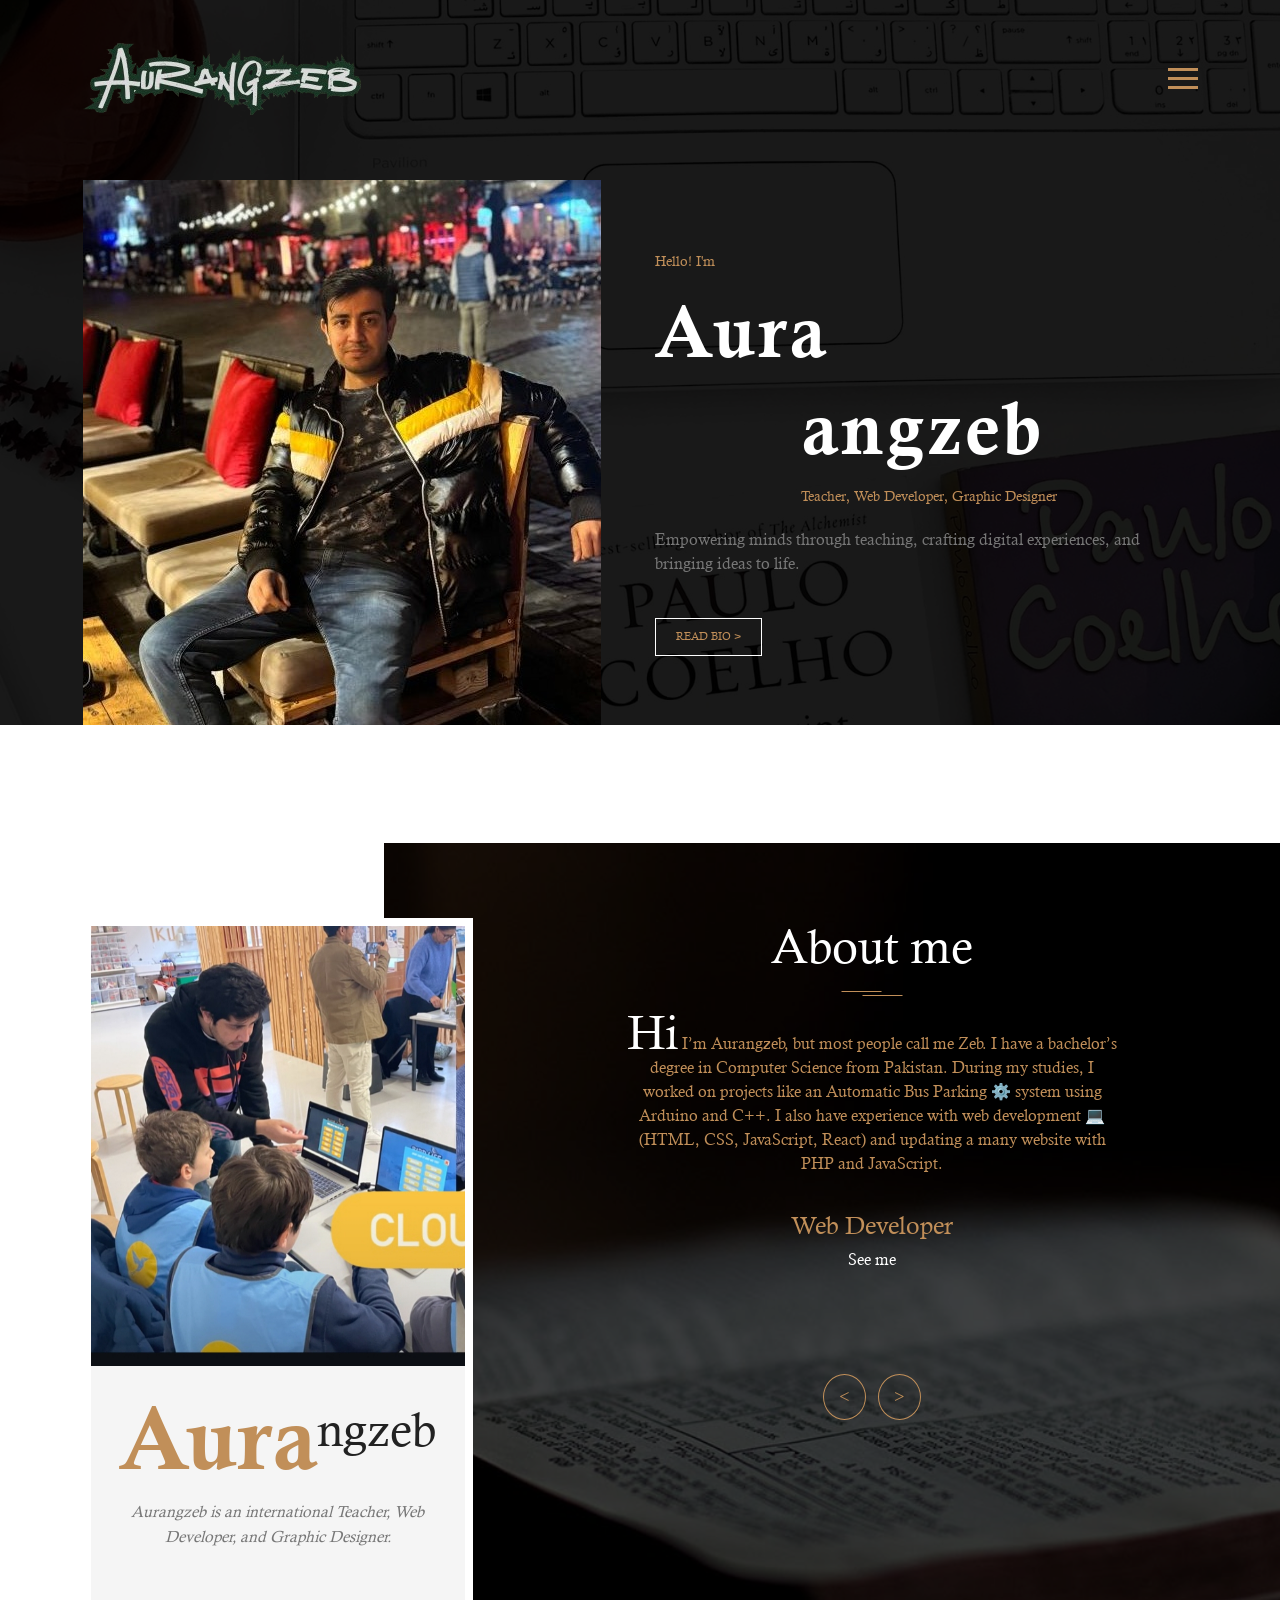
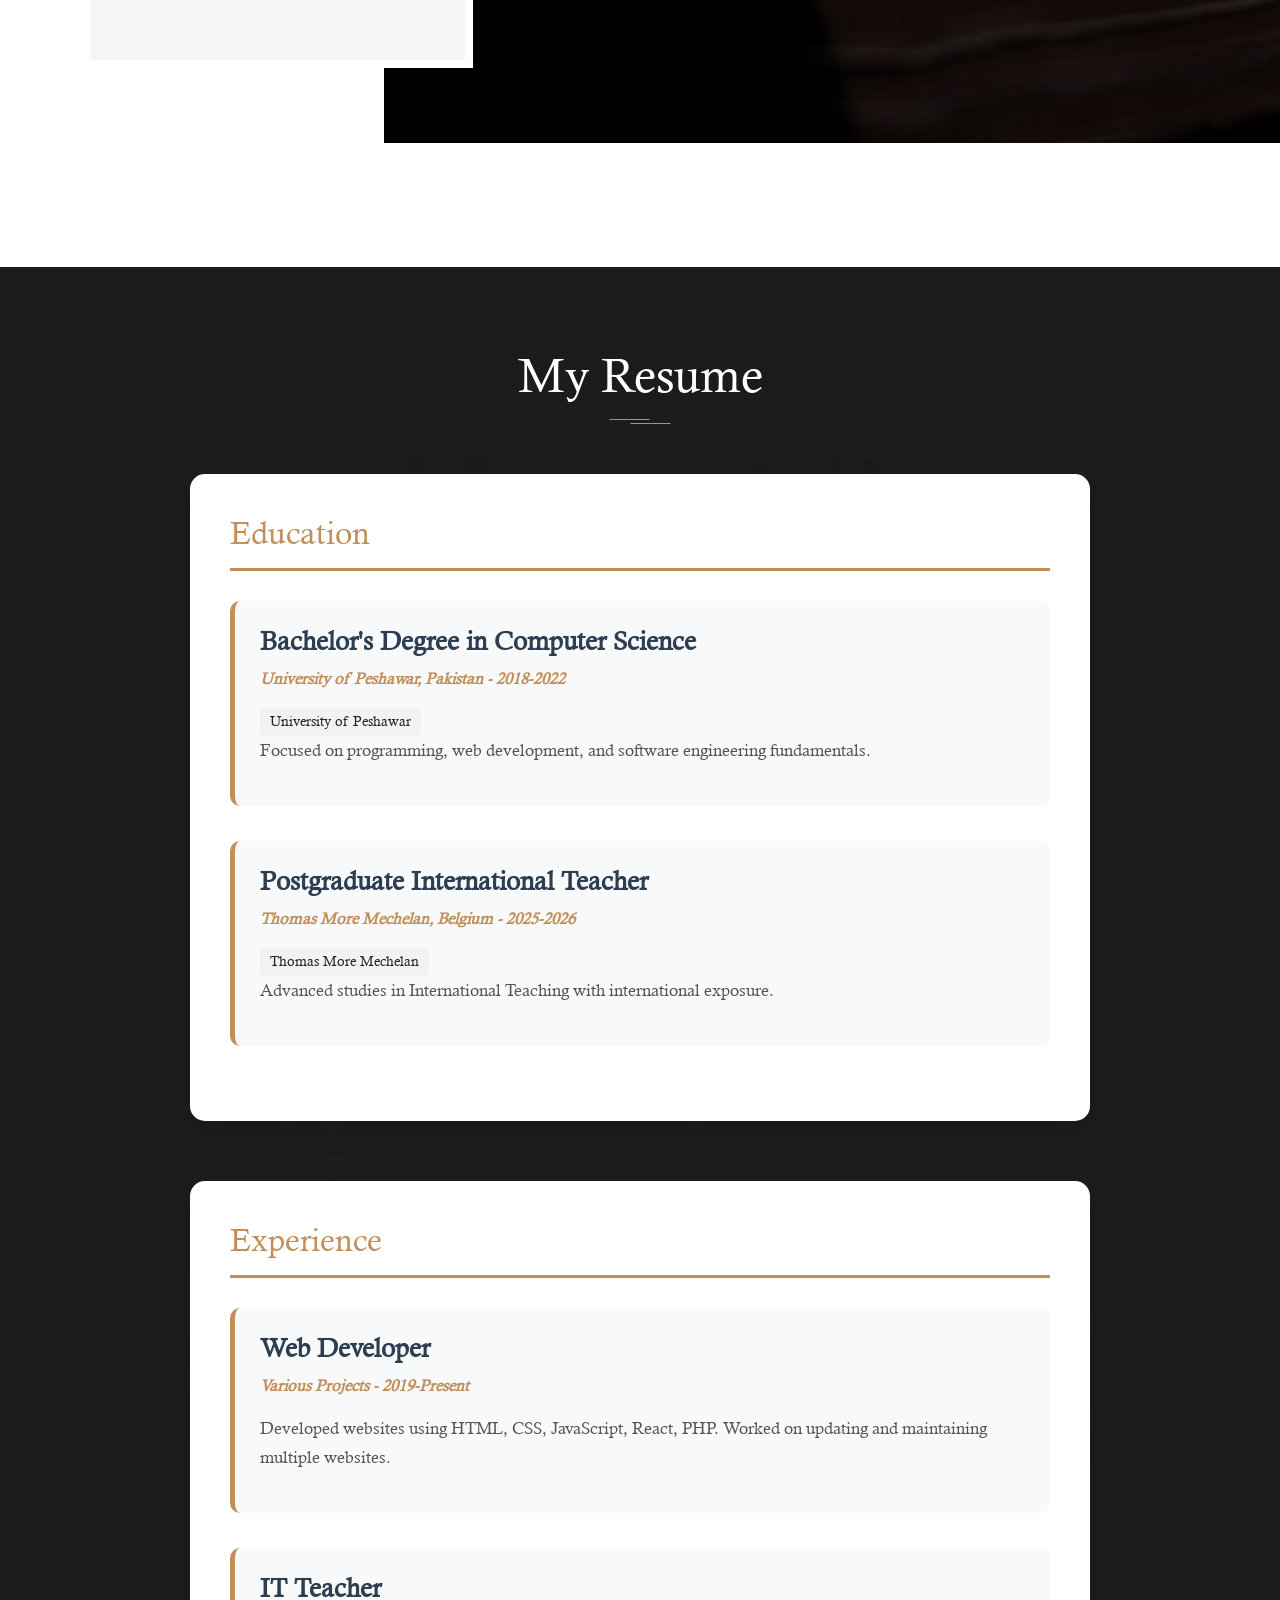
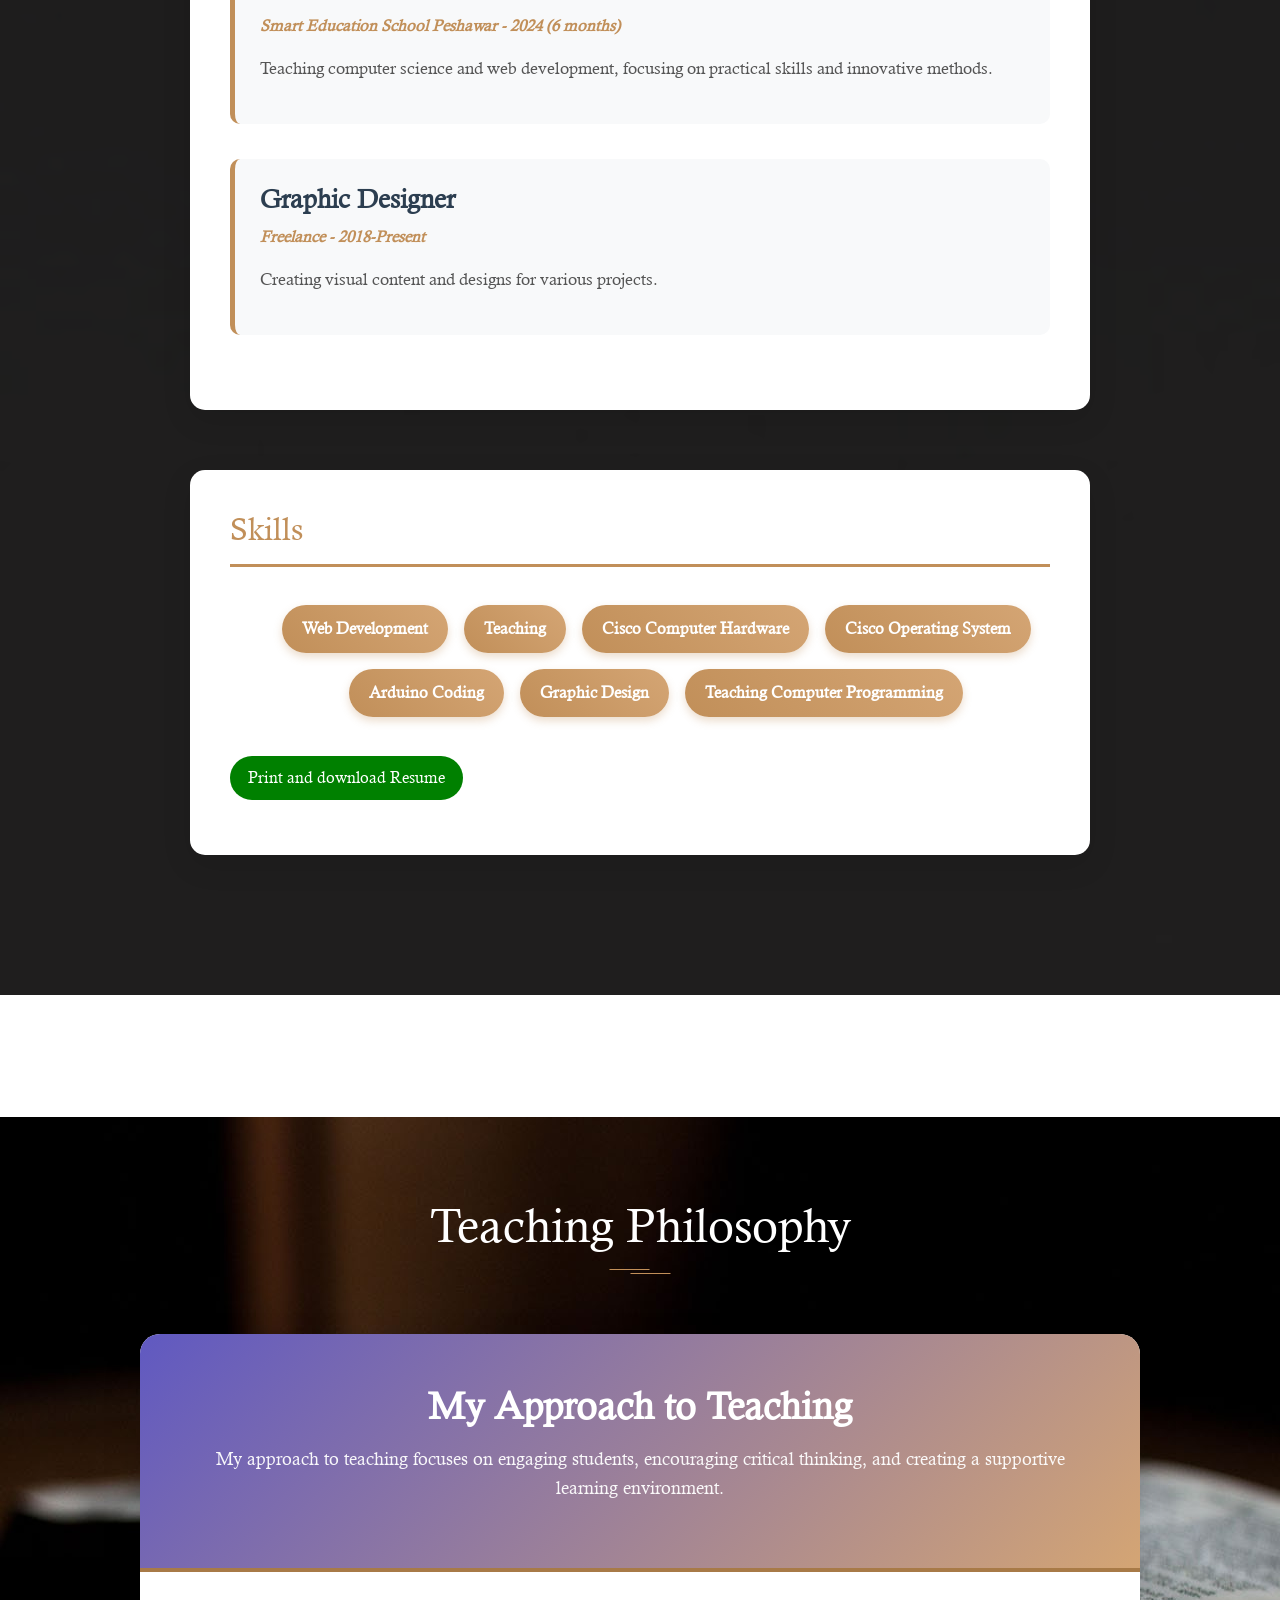
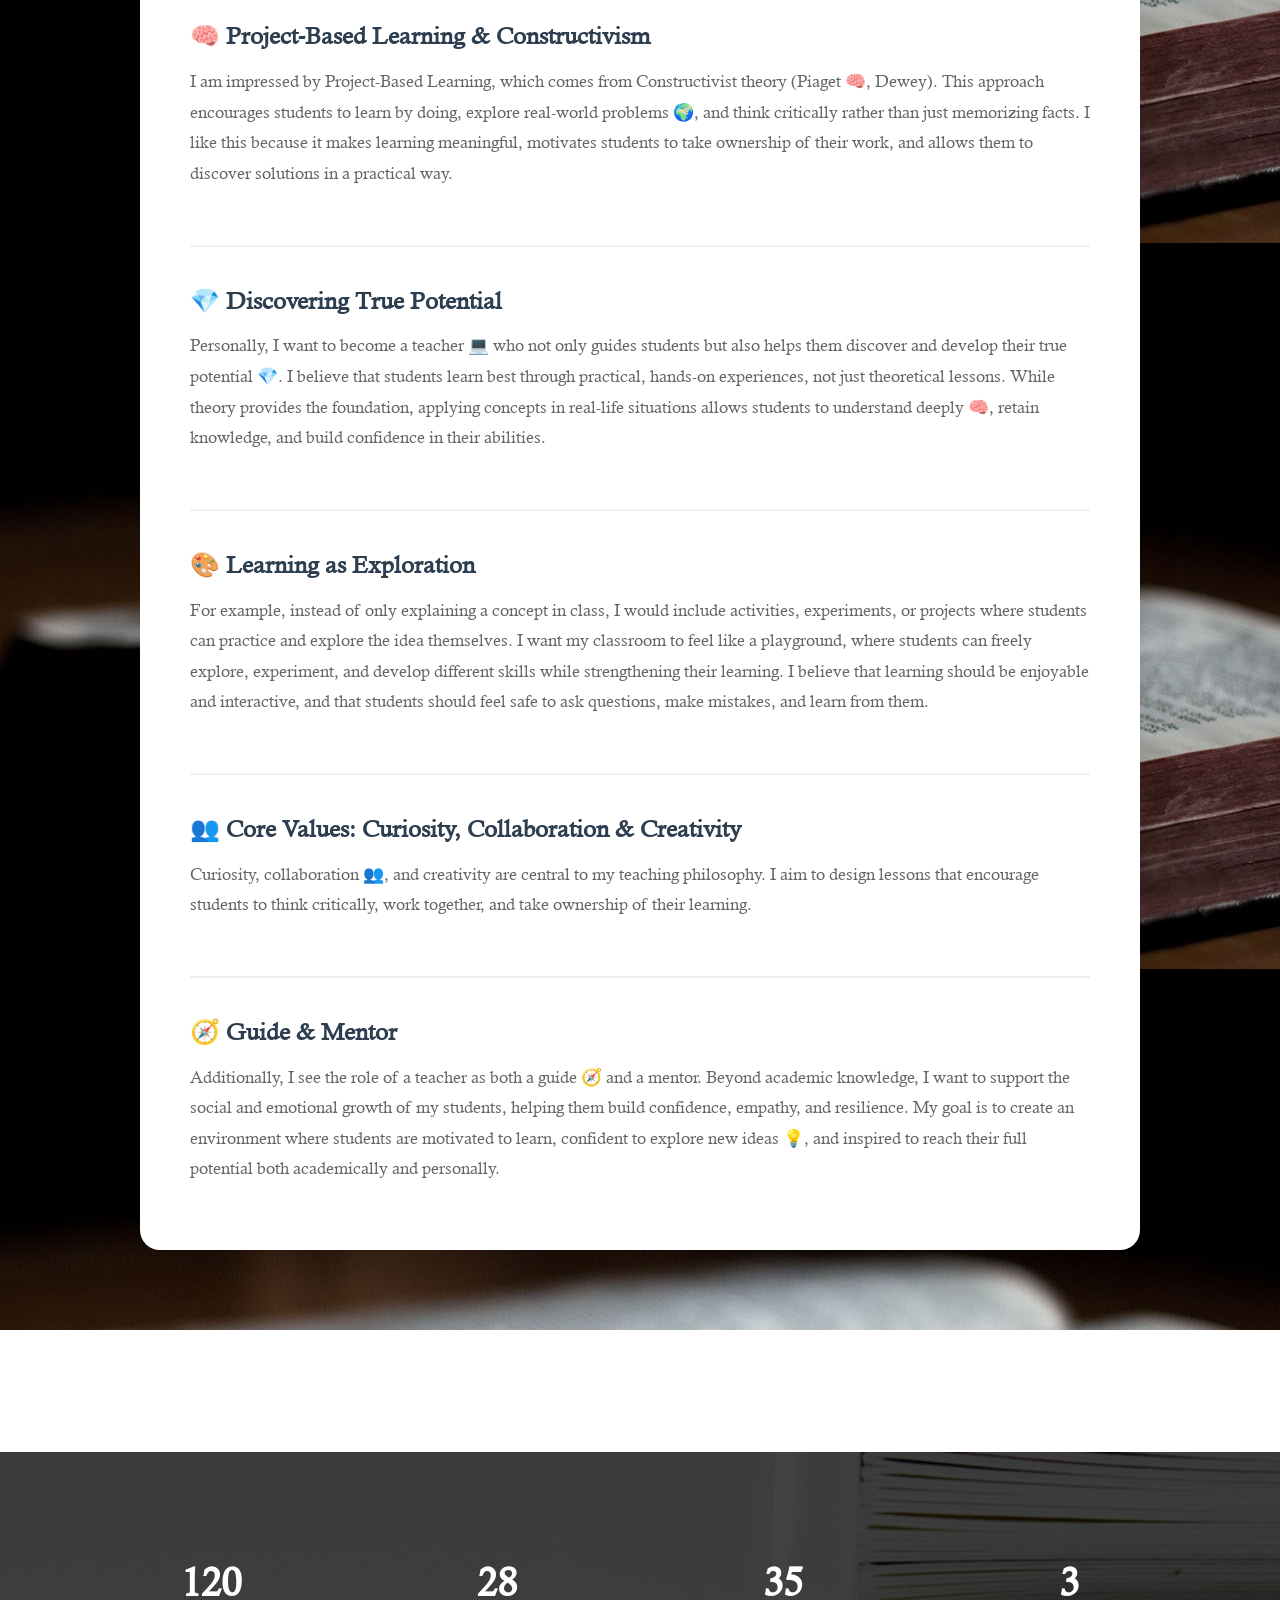
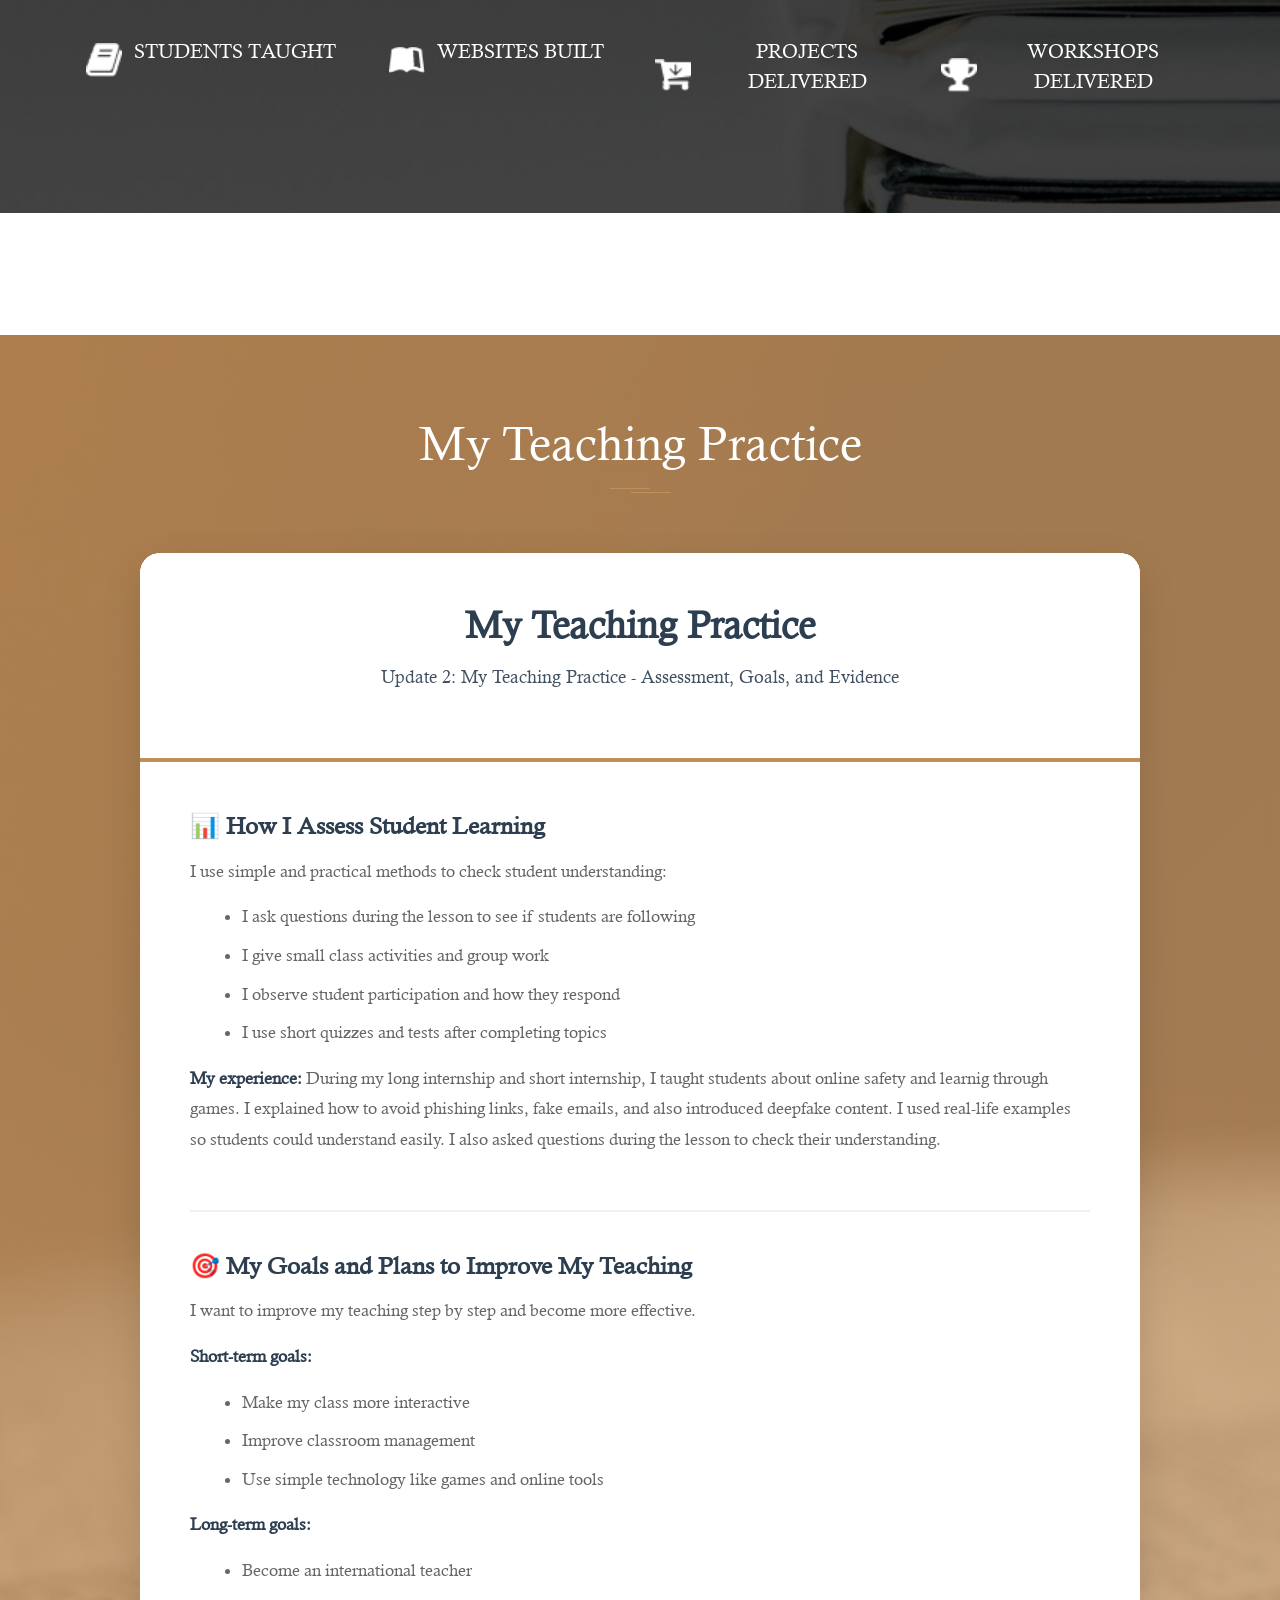
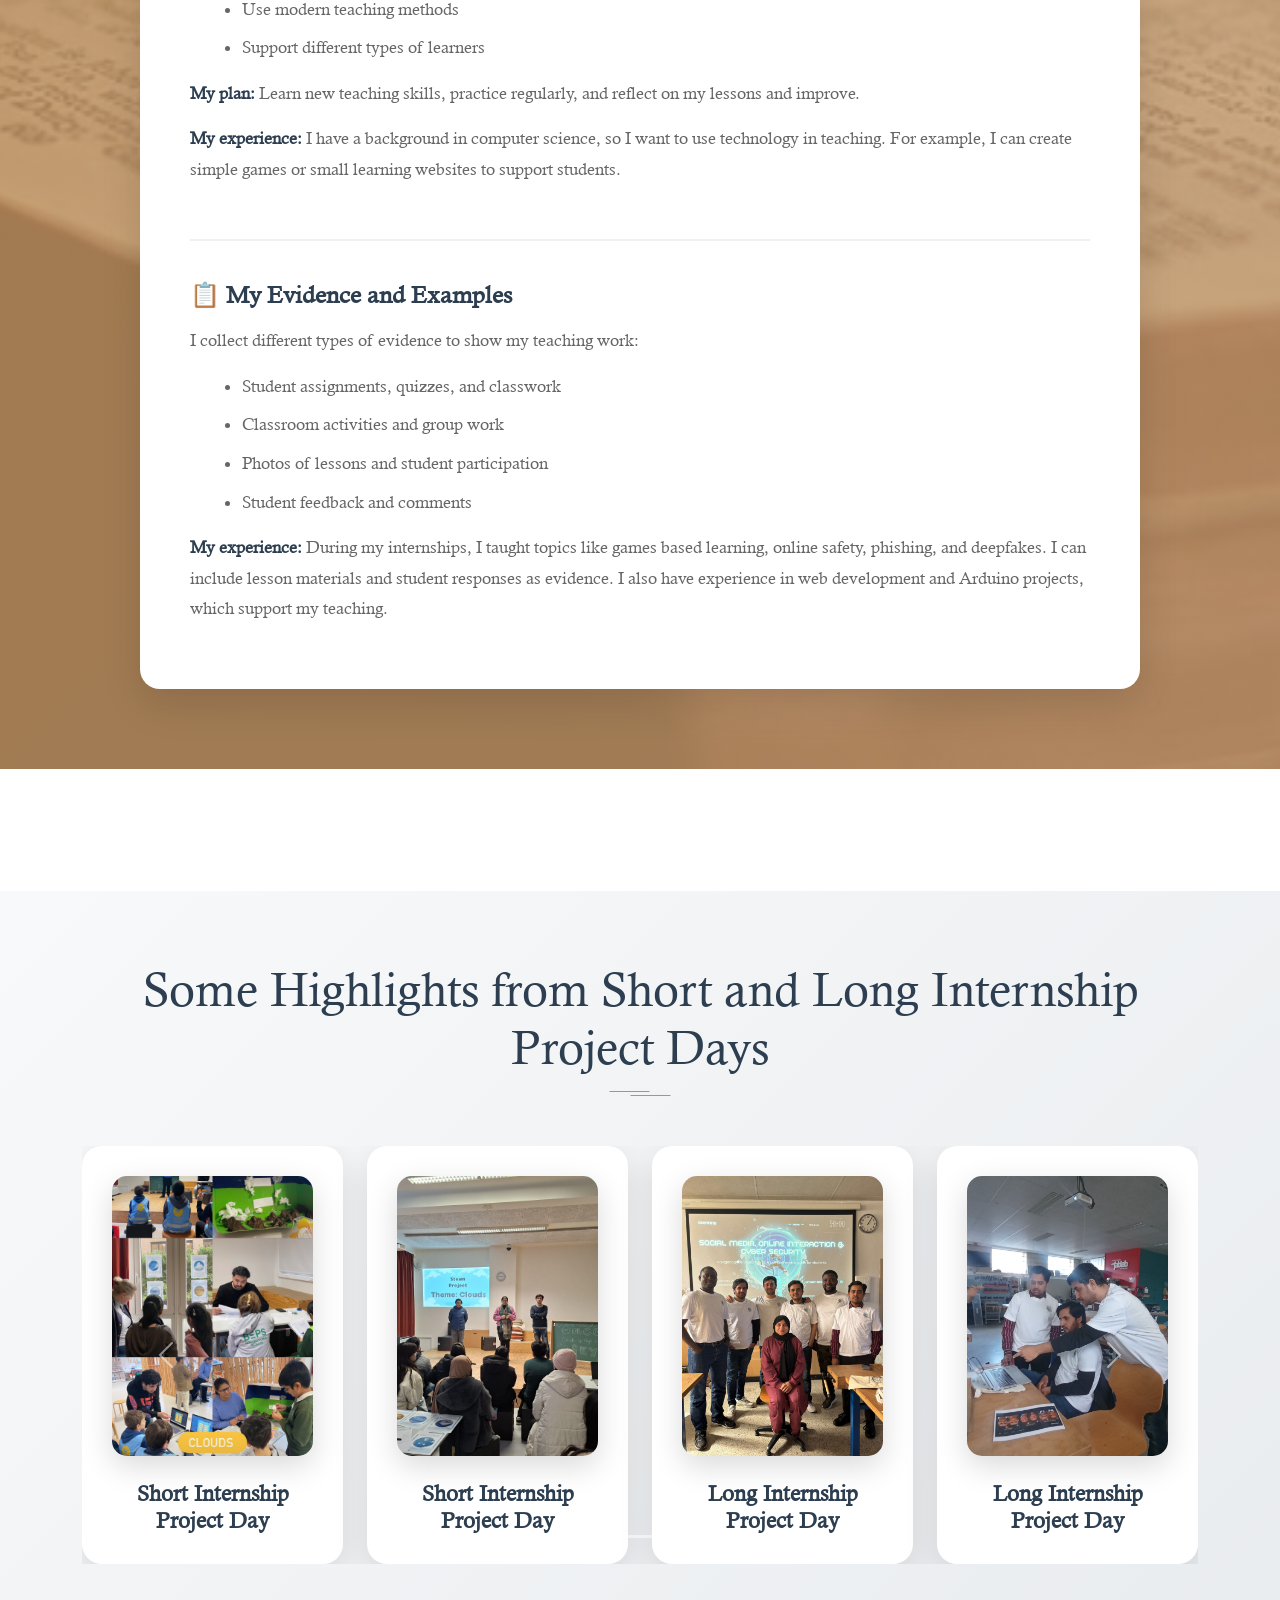
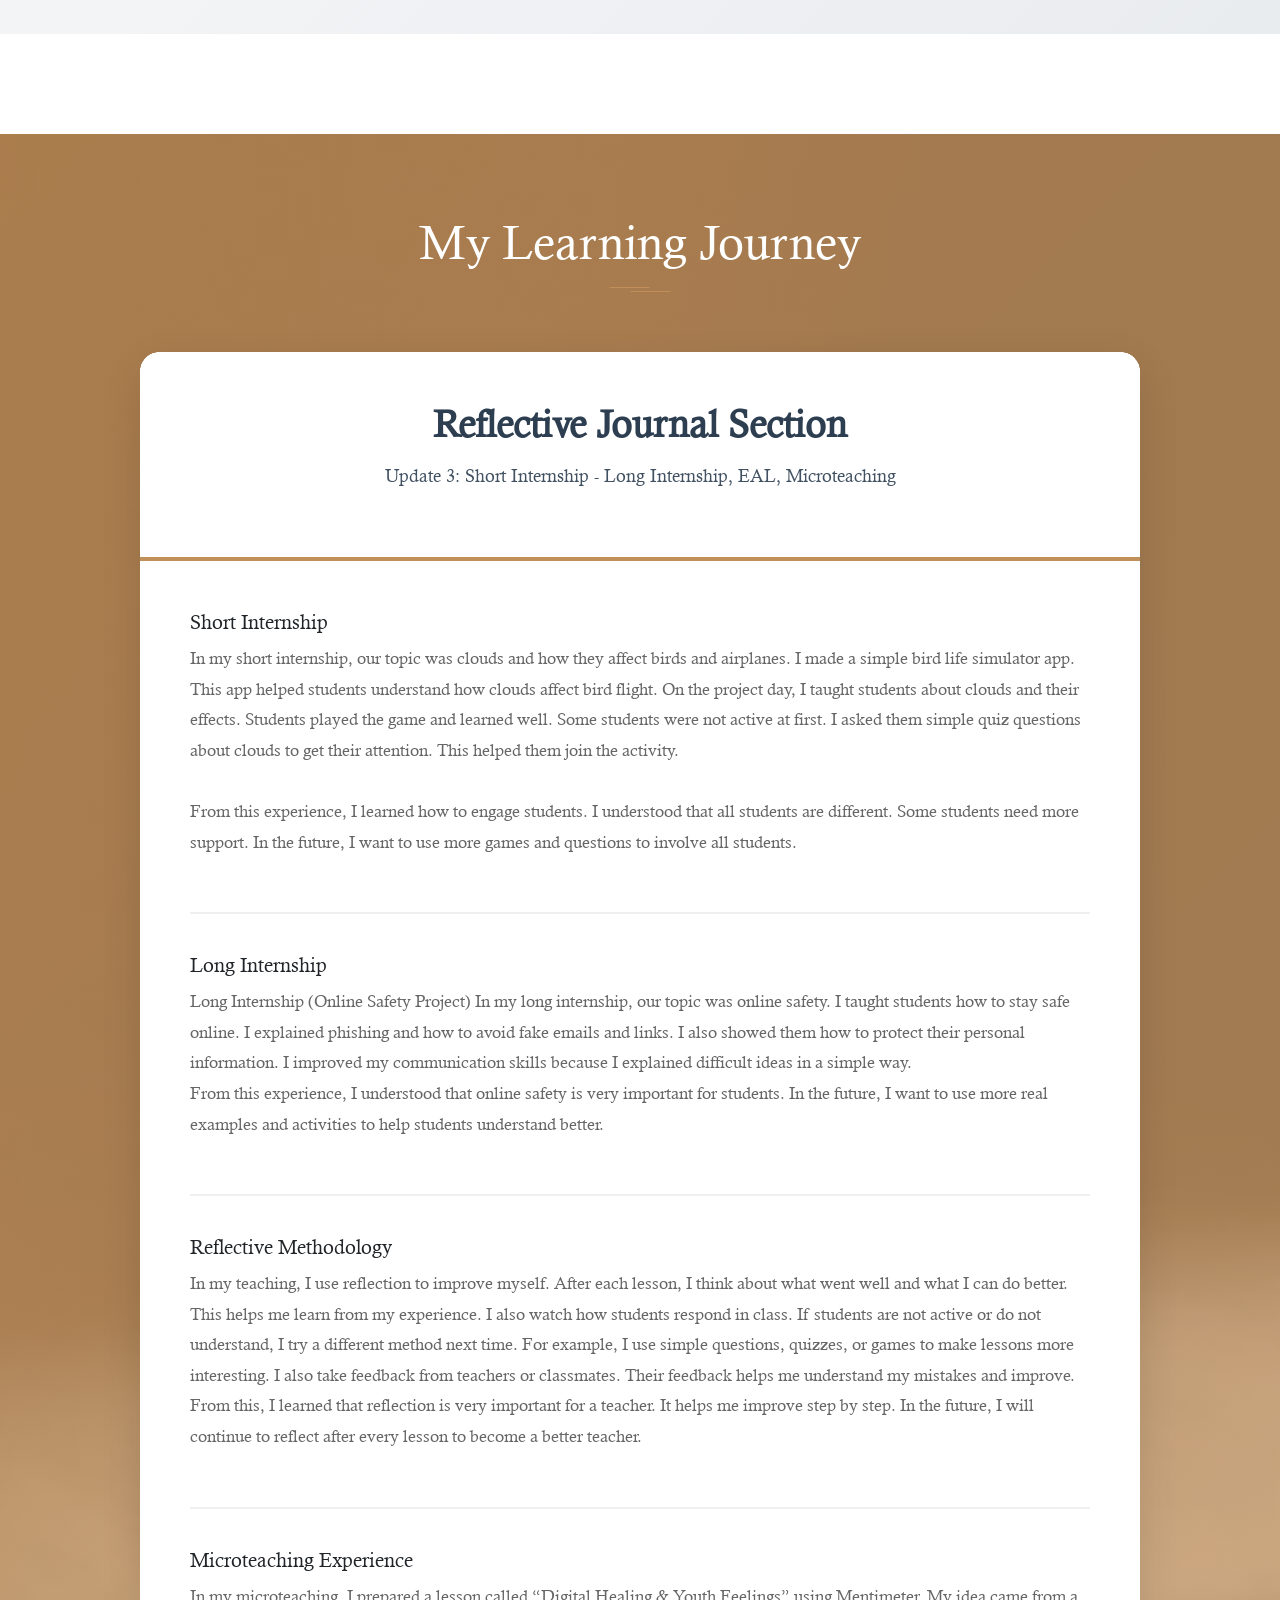
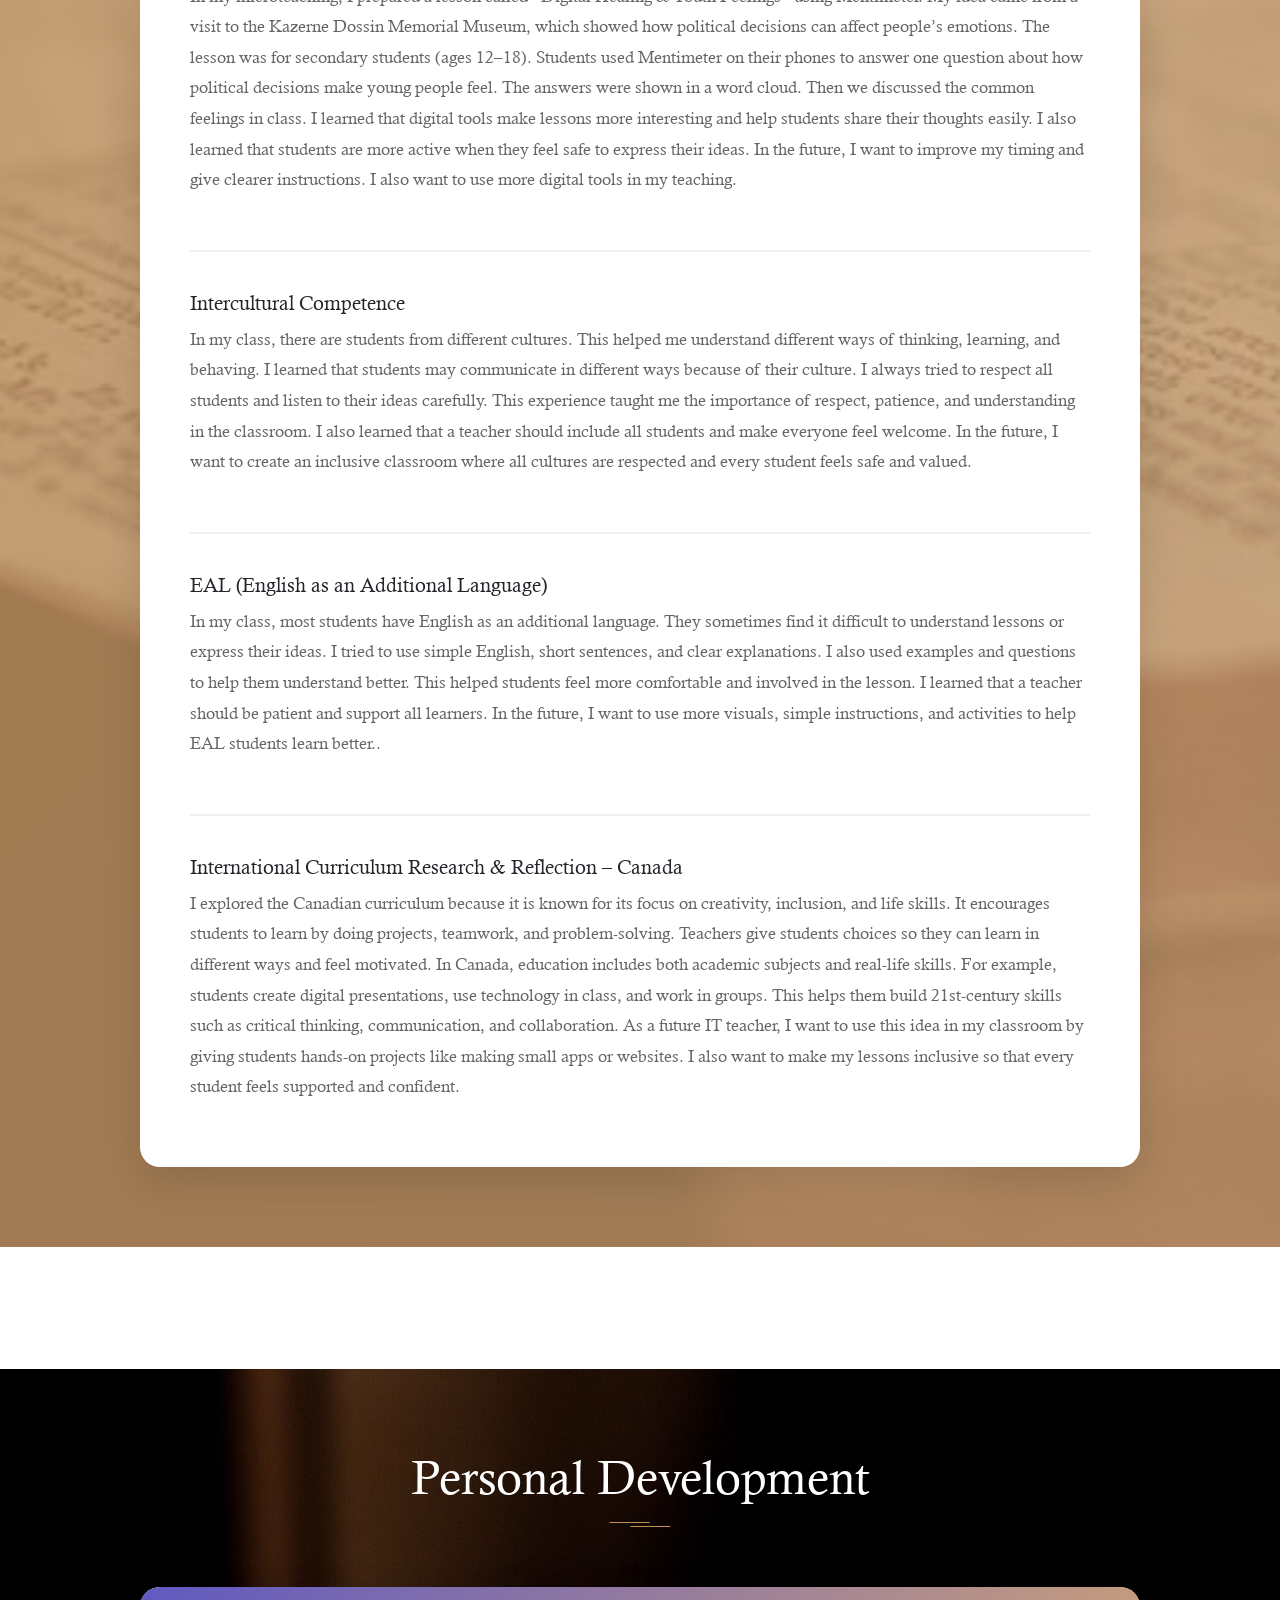
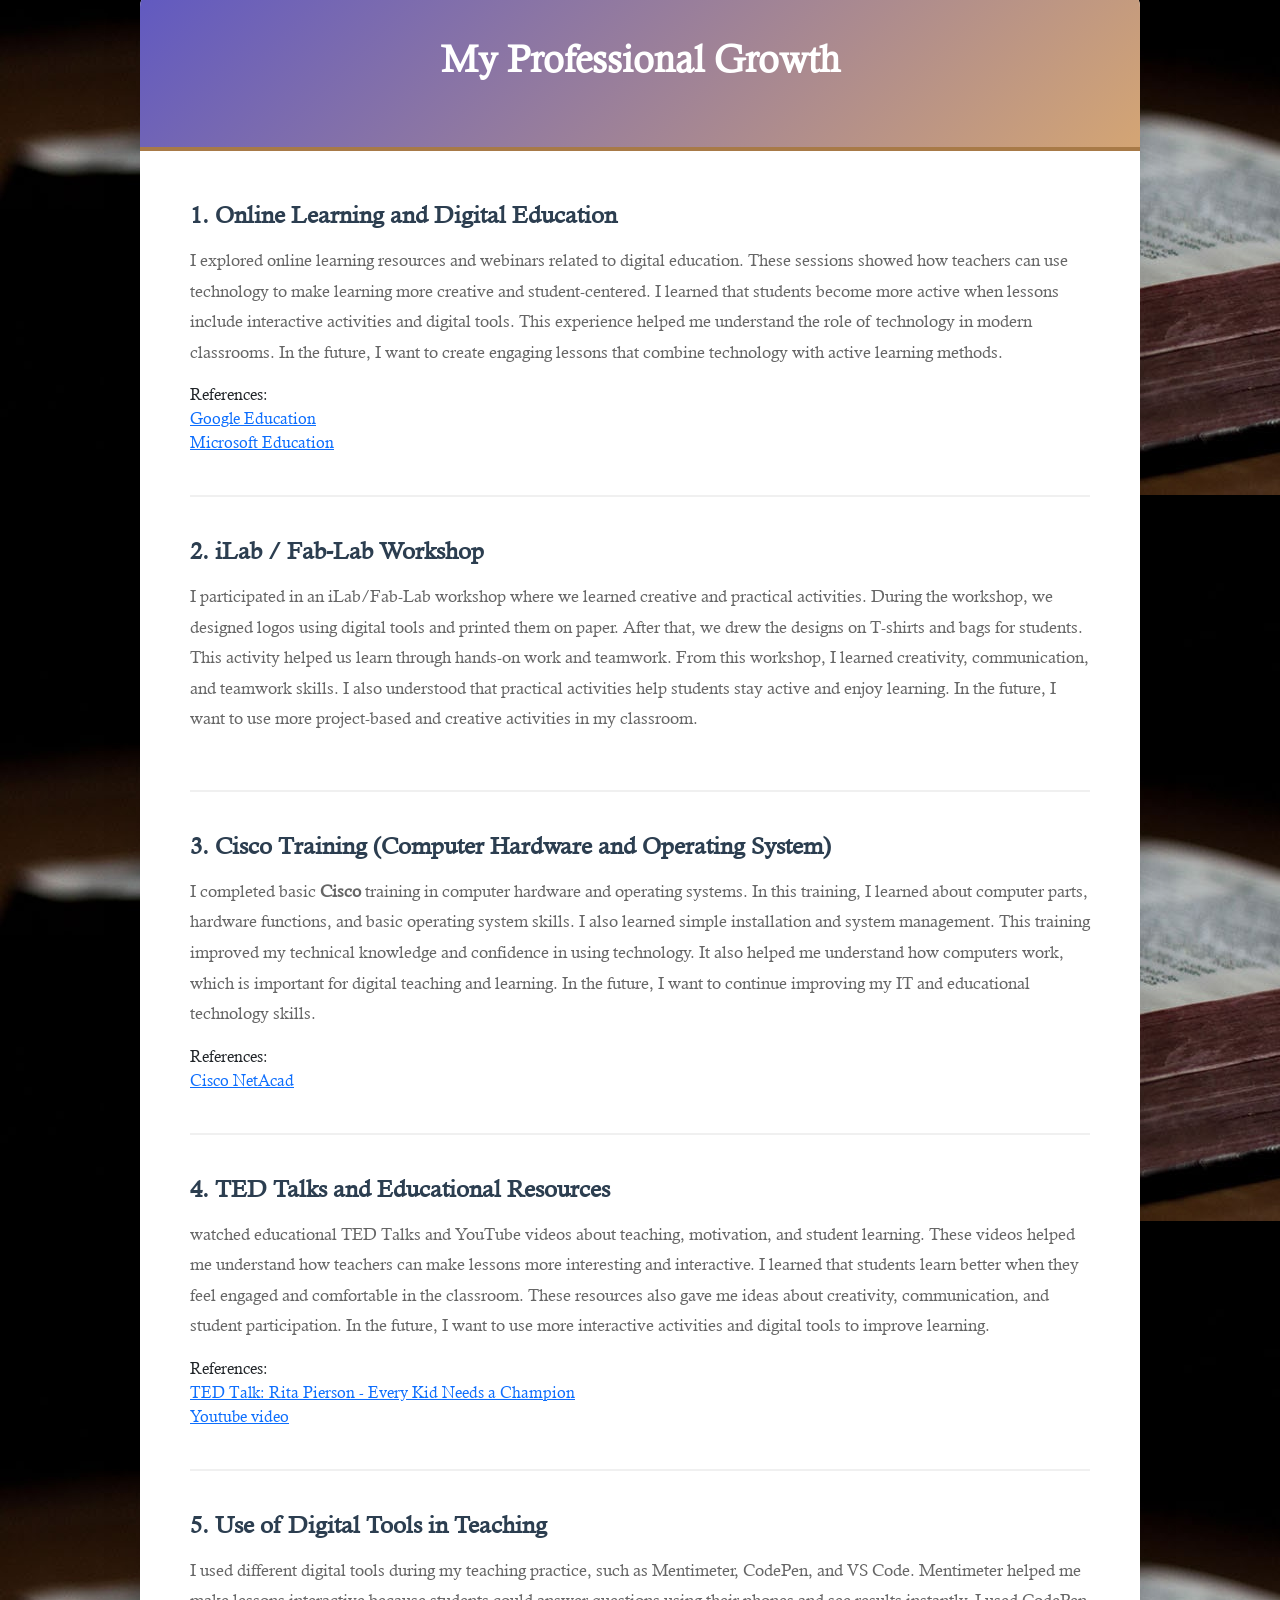
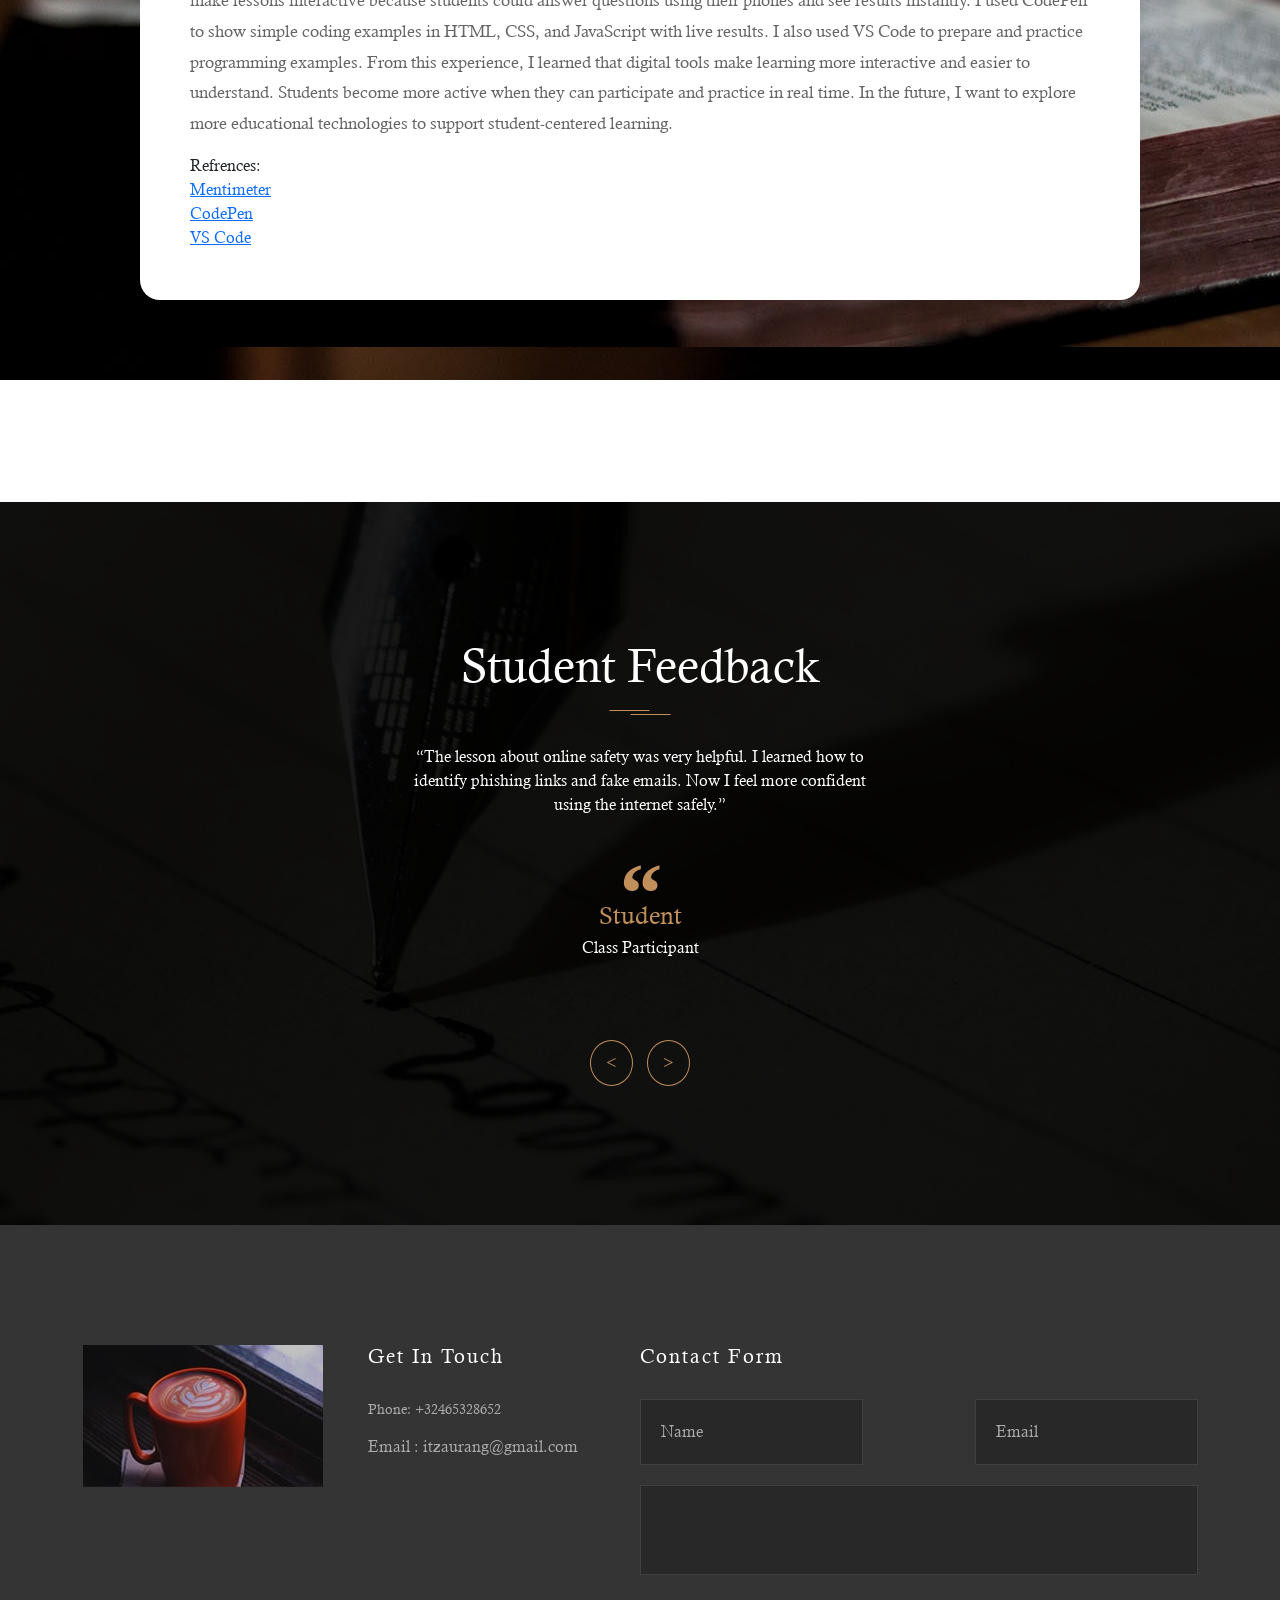
==== commit 1e155428: "personal development update 4 is been added" ====
--- a/index.html
+++ b/index.html
@@ -11,7 +11,9 @@
 	<meta charset="utf-8">
 	<meta name="viewport" content="width=device-width, initial-scale=1, shrink-to-fit=no">
 	<link rel="stylesheet" href="css/style.css">
+	<link href="https://cdn.jsdelivr.net/npm/bootstrap@5.3.8/dist/css/bootstrap.min.css" rel="stylesheet" integrity="sha384-sRIl4kxILFvY47J16cr9ZwB07vP4J8+LH7qKQnuqkuIAvNWLzeN8tE5YBujZqJLB" crossorigin="anonymous">
 	<link rel="stylesheet" href="css/slick.css">
+	
 	<title>Aurangzeb_Pd_2</title>
 </head>
 <body>
@@ -27,6 +29,7 @@
 					<li><a href="#philosophy">Teaching Philosophy</a></li>
 					<li><a href="#teaching-practice">My Teaching Practice</a></li>
 					<li><a href="#My-Learning-Journey">My Learning Journey</a></li>
+					<li><a href="#Personal-Development">Personal Development</a></li>
 				</ul>
 			</div>
 			<div id="myBtn" class="burger-container" onclick="myFunction(this)">
@@ -166,46 +169,47 @@
 		
 	</section>
 	<!-- Resume end -->
+	 
 
 	<!-- Teaching Philosophy -->
-	<section id="philosophy" class="fh5co-philosophy">
-		<div class="site-container">
-			<h2 class="universal-h2 universal-h2-bckg">Teaching Philosophy</h2>
-			<div class="philosophy-card">
-				<div class="philosophy-header">
-					<h3>My Approach to Teaching</h3>
-					<p class="philosophy-subtitle">My approach to teaching focuses on engaging students, encouraging critical thinking, and creating a supportive learning environment.</p>
-				</div>
-
-				<div class="philosophy-body">
-					<div class="philosophy-point">
-						<h4>🧠 Project-Based Learning & Constructivism</h4>
-						<p>I am impressed by Project-Based Learning, which comes from Constructivist theory (Piaget 🧠, Dewey). This approach encourages students to learn by doing, explore real-world problems 🌍, and think critically rather than just memorizing facts. I like this because it makes learning meaningful, motivates students to take ownership of their work, and allows them to discover solutions in a practical way.</p>
-					</div>
-
-					<div class="philosophy-point">
-						<h4>💎 Discovering True Potential</h4>
-						<p>Personally, I want to become a teacher 💻 who not only guides students but also helps them discover and develop their true potential 💎. I believe that students learn best through practical, hands-on experiences, not just theoretical lessons. While theory provides the foundation, applying concepts in real-life situations allows students to understand deeply 🧠, retain knowledge, and build confidence in their abilities.</p>
-					</div>
-
-					<div class="philosophy-point">
-						<h4>🎨 Learning as Exploration</h4>
-						<p>For example, instead of only explaining a concept in class, I would include activities, experiments, or projects where students can practice and explore the idea themselves. I want my classroom to feel like a playground, where students can freely explore, experiment, and develop different skills while strengthening their learning. I believe that learning should be enjoyable and interactive, and that students should feel safe to ask questions, make mistakes, and learn from them.</p>
-					</div>
-
-					<div class="philosophy-point">
-						<h4>👥 Core Values: Curiosity, Collaboration & Creativity</h4>
-						<p>Curiosity, collaboration 👥, and creativity are central to my teaching philosophy. I aim to design lessons that encourage students to think critically, work together, and take ownership of their learning.</p>
-					</div>
-
-					<div class="philosophy-point">
-						<h4>🧭 Guide & Mentor</h4>
-						<p>Additionally, I see the role of a teacher as both a guide 🧭 and a mentor. Beyond academic knowledge, I want to support the social and emotional growth of my students, helping them build confidence, empathy, and resilience. My goal is to create an environment where students are motivated to learn, confident to explore new ideas 💡, and inspired to reach their full potential both academically and personally.</p>
-					</div>
-				</div>
-			</div>
-		</div>
-	</section>
+		<section id="philosophy" class="fh5co-philosophy">
+			<div class="site-container">
+				<h2 class="universal-h2 universal-h2-bckg">Teaching Philosophy</h2>
+				<div class="philosophy-card">
+					<div class="philosophy-header">
+						<h3>My Approach to Teaching</h3>
+						<p class="philosophy-subtitle">My approach to teaching focuses on engaging students, encouraging critical thinking, and creating a supportive learning environment.</p>
+					</div>
+
+					<div class="philosophy-body">
+						<div class="philosophy-point">
+							<h4>🧠 Project-Based Learning & Constructivism</h4>
+							<p>I am impressed by Project-Based Learning, which comes from Constructivist theory (Piaget 🧠, Dewey). This approach encourages students to learn by doing, explore real-world problems 🌍, and think critically rather than just memorizing facts. I like this because it makes learning meaningful, motivates students to take ownership of their work, and allows them to discover solutions in a practical way.</p>
+						</div>
+
+						<div class="philosophy-point">
+							<h4>💎 Discovering True Potential</h4>
+							<p>Personally, I want to become a teacher 💻 who not only guides students but also helps them discover and develop their true potential 💎. I believe that students learn best through practical, hands-on experiences, not just theoretical lessons. While theory provides the foundation, applying concepts in real-life situations allows students to understand deeply 🧠, retain knowledge, and build confidence in their abilities.</p>
+						</div>
+
+						<div class="philosophy-point">
+							<h4>🎨 Learning as Exploration</h4>
+							<p>For example, instead of only explaining a concept in class, I would include activities, experiments, or projects where students can practice and explore the idea themselves. I want my classroom to feel like a playground, where students can freely explore, experiment, and develop different skills while strengthening their learning. I believe that learning should be enjoyable and interactive, and that students should feel safe to ask questions, make mistakes, and learn from them.</p>
+						</div>
+
+						<div class="philosophy-point">
+							<h4>👥 Core Values: Curiosity, Collaboration & Creativity</h4>
+							<p>Curiosity, collaboration 👥, and creativity are central to my teaching philosophy. I aim to design lessons that encourage students to think critically, work together, and take ownership of their learning.</p>
+						</div>
+
+						<div class="philosophy-point">
+							<h4>🧭 Guide & Mentor</h4>
+							<p>Additionally, I see the role of a teacher as both a guide 🧭 and a mentor. Beyond academic knowledge, I want to support the social and emotional growth of my students, helping them build confidence, empathy, and resilience. My goal is to create an environment where students are motivated to learn, confident to explore new ideas 💡, and inspired to reach their full potential both academically and personally.</p>
+						</div>
+					</div>
+				</div>
+			</div>
+		</section>
 	<!-- Teaching Philosophy end -->
 
 	
@@ -305,64 +309,204 @@
 	<!-- Teaching Practice end -->
 
 <!-- short and long internships -->
-	<section class="fh5co-books">
+	<!-- <section class="fh5co-books">
 		<div class="site-container">
 			<h2 class="universal-h2 universal-h2-bckg">Some Highlights from Short and long Internships Projects Days</h2>
 			<div class="books">
 				<div class="single-book">
-					<a href="#" class="single-book__img">
+					<a href="" class="single-book__img">
 						<img src="./images/short.jpg" alt="single book and cd">
 					</a>
 					<h4 class="single-book__title">Short Internship Project Day</h4>
 				</div>
 				<div class="single-book">
-					<a href="#" class="single-book__img">
+					<a href="" class="single-book__img">
 						<img src="./images/short2.jpg" alt="single book and cd">
 					</a>
 					<h4 class="single-book__title">Short Internship Project Day</h4>
 				</div>
 				<div class="single-book">
-					<a href="#" class="single-book__img">
+					<a href="" class="single-book__img">
 						<img src="./images/long.jpg" alt="single book and cd">
 					</a>
 					<h4 class="single-book__title">Long Internship Project Day</h4>
 				</div>
 				<div class="single-book">
-					<a href="#" class="single-book__img">
+					<a href="" class="single-book__img">
 						<img src="./images/long2.jpg" alt="single book and cd">
 					</a>
 					<h4 class="single-book__title">Long intersnship Project Day</h4>
 				</div>
 				<div class="single-book">
-					<a href="#" class="single-book__img">
+					<a href="" class="single-book__img">
 						<img src="./images/5.jpg" alt="single book and cd">
 					</a>
 					<h4 class="single-book__title">Long intersnship Project Day</h4>
 				</div>
 				<div class="single-book">
-					<a href="#" class="single-book__img">
+					<a href="" class="single-book__img">
 						<img src="./images/6.jpg" alt="single book and cd">
 					</a>
 					<h4 class="single-book__title">Long intersnship Project Day</h4>
 				</div>
 				<div class="single-book">
-					<a href="#" class="single-book__img">
+					<a href="" class="single-book__img">
 						<img src="./images/7.jpg" alt="single book and cd">
 					</a>
 					<h4 class="single-book__title">Short intersnship Project Day</h4>
 				</div>
 				<div class="single-book">
-					<a href="#" class="single-book__img">
+					<a href="" class="single-book__img">
 						<img src="./images/8.jpg" alt="single book and cd">
 					</a>
 					<h4 class="single-book__title">Short intersnship Project Day</h4>
 				</div>
-			</div>
-			<!-- <div class="books-brand-button">
-				<a href="#" class="brand-button">View more</a>
+				
 			</div> -->
-		</div>
-	</section>
+			
+
+			<!--  -->
+			<!-- slider -->
+			 <section class="fh5co-books">
+  <div class="container">
+    <h2 class="universal-h2 universal-h2-bckg text-center">
+      Some Highlights from Short and Long Internship Project Days
+    </h2>
+
+    <!-- Bootstrap Carousel Slider -->
+    <div id="internshipSlider" class="carousel slide" data-bs-ride="carousel">
+      
+      <!-- Indicators -->
+      <div class="carousel-indicators">
+        <button type="button" data-bs-target="#internshipSlider" data-bs-slide-to="0" class="active" aria-current="true" aria-label="Slide 1"></button>
+        <button type="button" data-bs-target="#internshipSlider" data-bs-slide-to="1" aria-label="Slide 2"></button>
+        <button type="button" data-bs-target="#internshipSlider" data-bs-slide-to="2" aria-label="Slide 3"></button>
+      </div>
+
+      <!-- Carousel Inner -->
+      <div class="carousel-inner">
+        <!-- Slide 1 - First 4 items -->
+        <div class="carousel-item active">
+          <div class="row">
+            <div class="col-md-3 col-sm-6">
+              <div class="single-book">
+                <a href="#" class="single-book__img">
+                  <img src="./images/short.jpg" alt="Short internship project">
+                </a>
+                <h4 class="single-book__title">Short Internship Project Day</h4>
+              </div>
+            </div>
+            <div class="col-md-3 col-sm-6">
+              <div class="single-book">
+                <a href="#" class="single-book__img">
+                  <img src="./images/short2.jpg" alt="Short internship project">
+                </a>
+                <h4 class="single-book__title">Short Internship Project Day</h4>
+              </div>
+            </div>
+            <div class="col-md-3 col-sm-6">
+              <div class="single-book">
+                <a href="#" class="single-book__img">
+                  <img src="./images/long.jpg" alt="Long internship project">
+                </a>
+                <h4 class="single-book__title">Long Internship Project Day</h4>
+              </div>
+            </div>
+            <div class="col-md-3 col-sm-6">
+              <div class="single-book">
+                <a href="#" class="single-book__img">
+                  <img src="./images/long2.jpg" alt="Long internship project">
+                </a>
+                <h4 class="single-book__title">Long Internship Project Day</h4>
+              </div>
+            </div>
+          </div>
+        </div>
+
+        <!-- Slide 2 - Next 4 items -->
+        <div class="carousel-item">
+          <div class="row">
+            <div class="col-md-3 col-sm-6">
+              <div class="single-book">
+                <a href="#" class="single-book__img">
+                  <img src="./images/5.jpg" alt="Long internship project">
+                </a>
+                <h4 class="single-book__title">Long Internship Project Day</h4>
+              </div>
+            </div>
+            <div class="col-md-3 col-sm-6">
+              <div class="single-book">
+                <a href="#" class="single-book__img">
+                  <img src="./images/6.jpg" alt="Long internship project">
+                </a>
+                <h4 class="single-book__title">Long Internship Project Day</h4>
+              </div>
+            </div>
+            <div class="col-md-3 col-sm-6">
+              <div class="single-book">
+                <a href="#" class="single-book__img">
+                  <img src="./images/7.jpg" alt="Short internship project">
+                </a>
+                <h4 class="single-book__title">Short Internship Project Day</h4>
+              </div>
+            </div>
+            <div class="col-md-3 col-sm-6">
+              <div class="single-book">
+                <a href="#" class="single-book__img">
+                  <img src="./images/8.jpg" alt="Short internship project">
+                </a>
+                <h4 class="single-book__title">Short Internship Project Day</h4>
+              </div>
+            </div>
+          </div>
+        </div>
+
+        <!-- Slide 3 - Additional slide if you have more items (example with 3 items) -->
+        <!-- <div class="carousel-item">
+          <div class="row justify-content-center">
+            <div class="col-md-3 col-sm-6">
+              <div class="single-book">
+                <a href="#" class="single-book__img">
+                  <img src="./images/short.jpg" alt="Short internship project">
+                </a>
+                <h4 class="single-book__title">Short Internship Project Day</h4>
+              </div>
+            </div>
+            <div class="col-md-3 col-sm-6">
+              <div class="single-book">
+                <a href="#" class="single-book__img">
+                  <img src="./images/long.jpg" alt="Long internship project">
+                </a>
+                <h4 class="single-book__title">Long Internship Project Day</h4>
+              </div>
+            </div>
+            <div class="col-md-3 col-sm-6">
+              <div class="single-book">
+                <a href="#" class="single-book__img">
+                  <img src="./images/long2.jpg" alt="Long internship project">
+                </a>
+                <h4 class="single-book__title">Long Internship Project Day</h4>
+              </div>
+            </div>
+          </div>
+        </div>
+       -->
+		</div>
+
+      <!-- Previous/Next Controls -->
+      <button class="carousel-control-prev" type="button" data-bs-target="#internshipSlider" data-bs-slide="prev">
+        <span class="carousel-control-prev-icon" aria-hidden="true"></span>
+        <span class="visually-hidden">Previous</span>
+      </button>
+      <button class="carousel-control-next" type="button" data-bs-target="#internshipSlider" data-bs-slide="next">
+        <span class="carousel-control-next-icon" aria-hidden="true"></span>
+        <span class="visually-hidden">Next</span>
+      </button>
+    </div>
+  </div>
+</section>
+			
+		
 <!-- Personal experence short long intrnshop microteaching etc -->
 
 
@@ -452,24 +596,77 @@
 						
 					</div>
 					
-
-
-
-
-
-
-				
-
+				</div>
+			</div>
+		</div>
+	</section>
+
+<!-- Personal development -->
+ <section id="Personal-Development" class="fh5co-philosophy">
+		<div class="site-container">
+			<h2 class="universal-h2 universal-h2-bckg">Personal Development </h2>
+			<div class="philosophy-card">
+				<div class="philosophy-header">
+					<h3>My Professional Growth</h3>
 					
 				</div>
+
+				<div class="philosophy-body">
+					<div class="philosophy-point">
+						<h4>1. Online Learning and Digital Education </h4>
+						<p>I explored online learning resources and webinars related to digital education. These sessions showed how teachers can use technology to make learning more creative and student-centered. I learned that students become more active when lessons include interactive activities and digital tools.
+
+This experience helped me understand the role of technology in modern classrooms. In the future, I want to create engaging lessons that combine technology with active learning methods.</p>
+References: <br>
+<a href="https://edu.google.com/?utm_source=chatgpt.com" target="_blank">Google Education</a> <br>
+<a href="https://www.microsoft.com/en-us/education?utm_source=chatgpt.com" target="_blank">Microsoft Education</a>
+					</div>
+
+					<div class="philosophy-point">
+						<h4>2. iLab / Fab-Lab Workshop</h4>
+						<p>I participated in an iLab/Fab-Lab workshop where we learned creative and practical activities. During the workshop, we designed logos using digital tools and printed them on paper. After that, we drew the designs on T-shirts and bags for students. This activity helped us learn through hands-on work and teamwork.
+
+From this workshop, I learned creativity, communication, and teamwork skills. I also understood that practical activities help students stay active and enjoy learning. In the future, I want to use more project-based and creative activities in my classroom.</p>
+					</div>
+
+					<div class="philosophy-point">
+						<h4>3. Cisco Training (Computer Hardware and Operating System)</h4>
+						<p>I completed basic  <b>Cisco</b> training in computer hardware and operating systems. In this training, I learned about computer parts, hardware functions, and basic operating system skills. I also learned simple installation and system management.
+
+This training improved my technical knowledge and confidence in using technology. It also helped me understand how computers work, which is important for digital teaching and learning. In the future, I want to continue improving my IT and educational technology skills.</p>
+References: <br>
+<a href="https://www.netacad.com/?utm_source=chatgpt.com" target="_blank">Cisco NetAcad	</a>
+					</div>
+
+					<div class="philosophy-point">
+						<h4>4. TED Talks and Educational Resources</h4>
+						<p>watched educational TED Talks and YouTube videos about teaching, motivation, and student learning. These videos helped me understand how teachers can make lessons more interesting and interactive. I learned that students learn better when they feel engaged and comfortable in the classroom.
+
+These resources also gave me ideas about creativity, communication, and student participation. In the future, I want to use more interactive activities and digital tools to improve learning.</p>
+References: <br>
+<a href="https://www.ted.com/talks/rita_pierson_every_kid_needs_a_champion" target="_blank">TED Talk: Rita Pierson - Every Kid Needs a Champion</a>
+<br><a href="https://www.youtube.com/watch?v=vrU6YJle6Q4" target="_blank">Youtube video</a>
+					</div>
+
+					<div class="philosophy-point">
+						<h4>5. Use of Digital Tools in Teaching</h4>
+						<p>I used different digital tools during my teaching practice, such as Mentimeter, CodePen, and VS Code.
+
+Mentimeter helped me make lessons interactive because students could answer questions using their phones and see results instantly. I used CodePen to show simple coding examples in HTML, CSS, and JavaScript with live results. I also used VS Code to prepare and practice programming examples.
+
+From this experience, I learned that digital tools make learning more interactive and easier to understand. Students become more active when they can participate and practice in real time. In the future, I want to explore more educational technologies to support student-centered learning.</p>
+Refrences: <br>
+<a href="https://www.mentimeter.com/?utm_source=chatgpt.com" target="_blank">Mentimeter</a> <br>
+<a href="https://codepen.io/?utm_source=chatgpt.com" target="_blank">CodePen</a> <br>
+<a href="https://code.visualstudio.com/?utm_source=chatgpt.com" target="_blank">VS Code</a>				
+</div>
+				</div>
 			</div>
 		</div>
 	</section>
 
 
-
-
-
+<!--  -->
 
 
 
@@ -567,8 +764,10 @@
 	<!-- Footer end -->
 
 	<!-- Scripts -->
+	 <script src="https://cdn.jsdelivr.net/npm/bootstrap@5.3.8/dist/js/bootstrap.bundle.min.js" integrity="sha384-FKyoEForCGlyvwx9Hj09JcYn3nv7wiPVlz7YYwJrWVcXK/BmnVDxM+D2scQbITxI" crossorigin="anonymous"></script>
 	<script src="js/jquery.min.js"></script>
 	<script src="js/slick.min.js"></script>
+	
 	<script src="js/main.js"></script>
 
 </body>
--- a/css/style.css
+++ b/css/style.css
@@ -1299,4 +1299,5 @@
 
 /*  */
 
-
+/* for slider code */
+
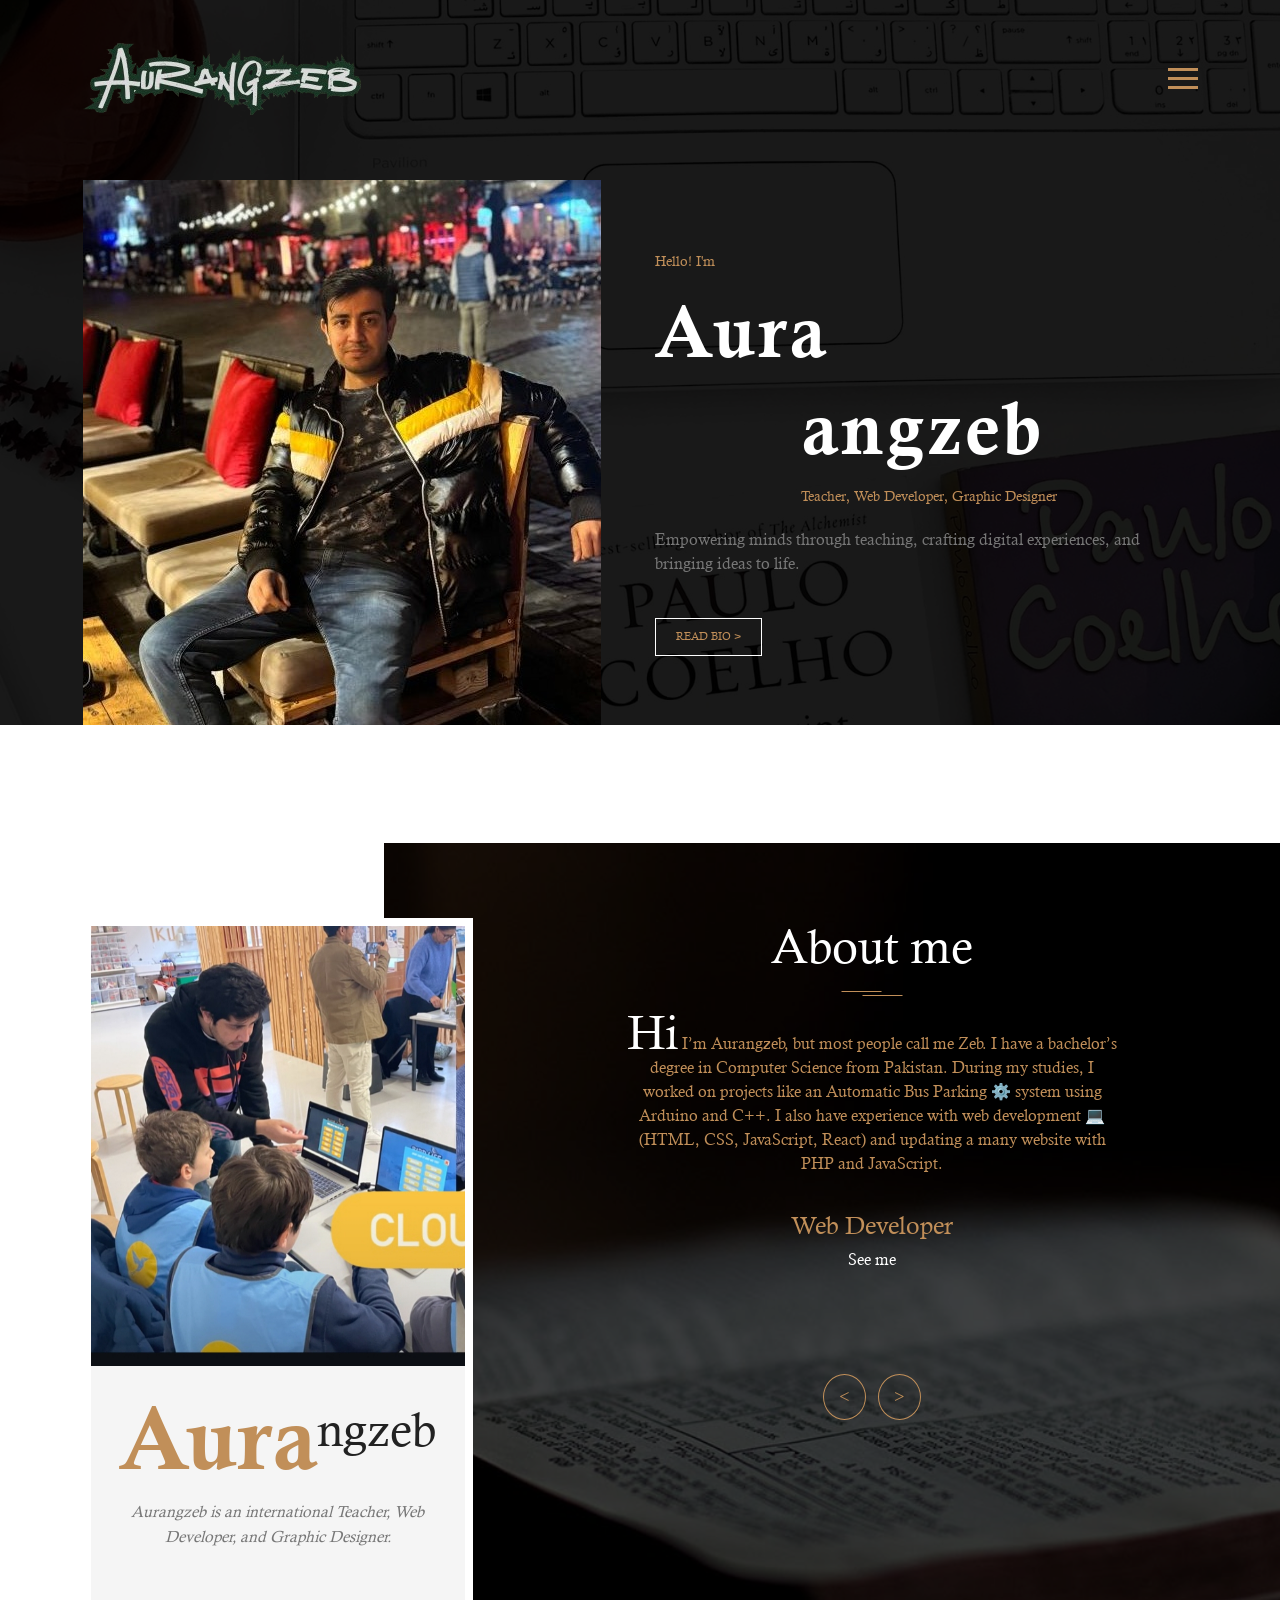
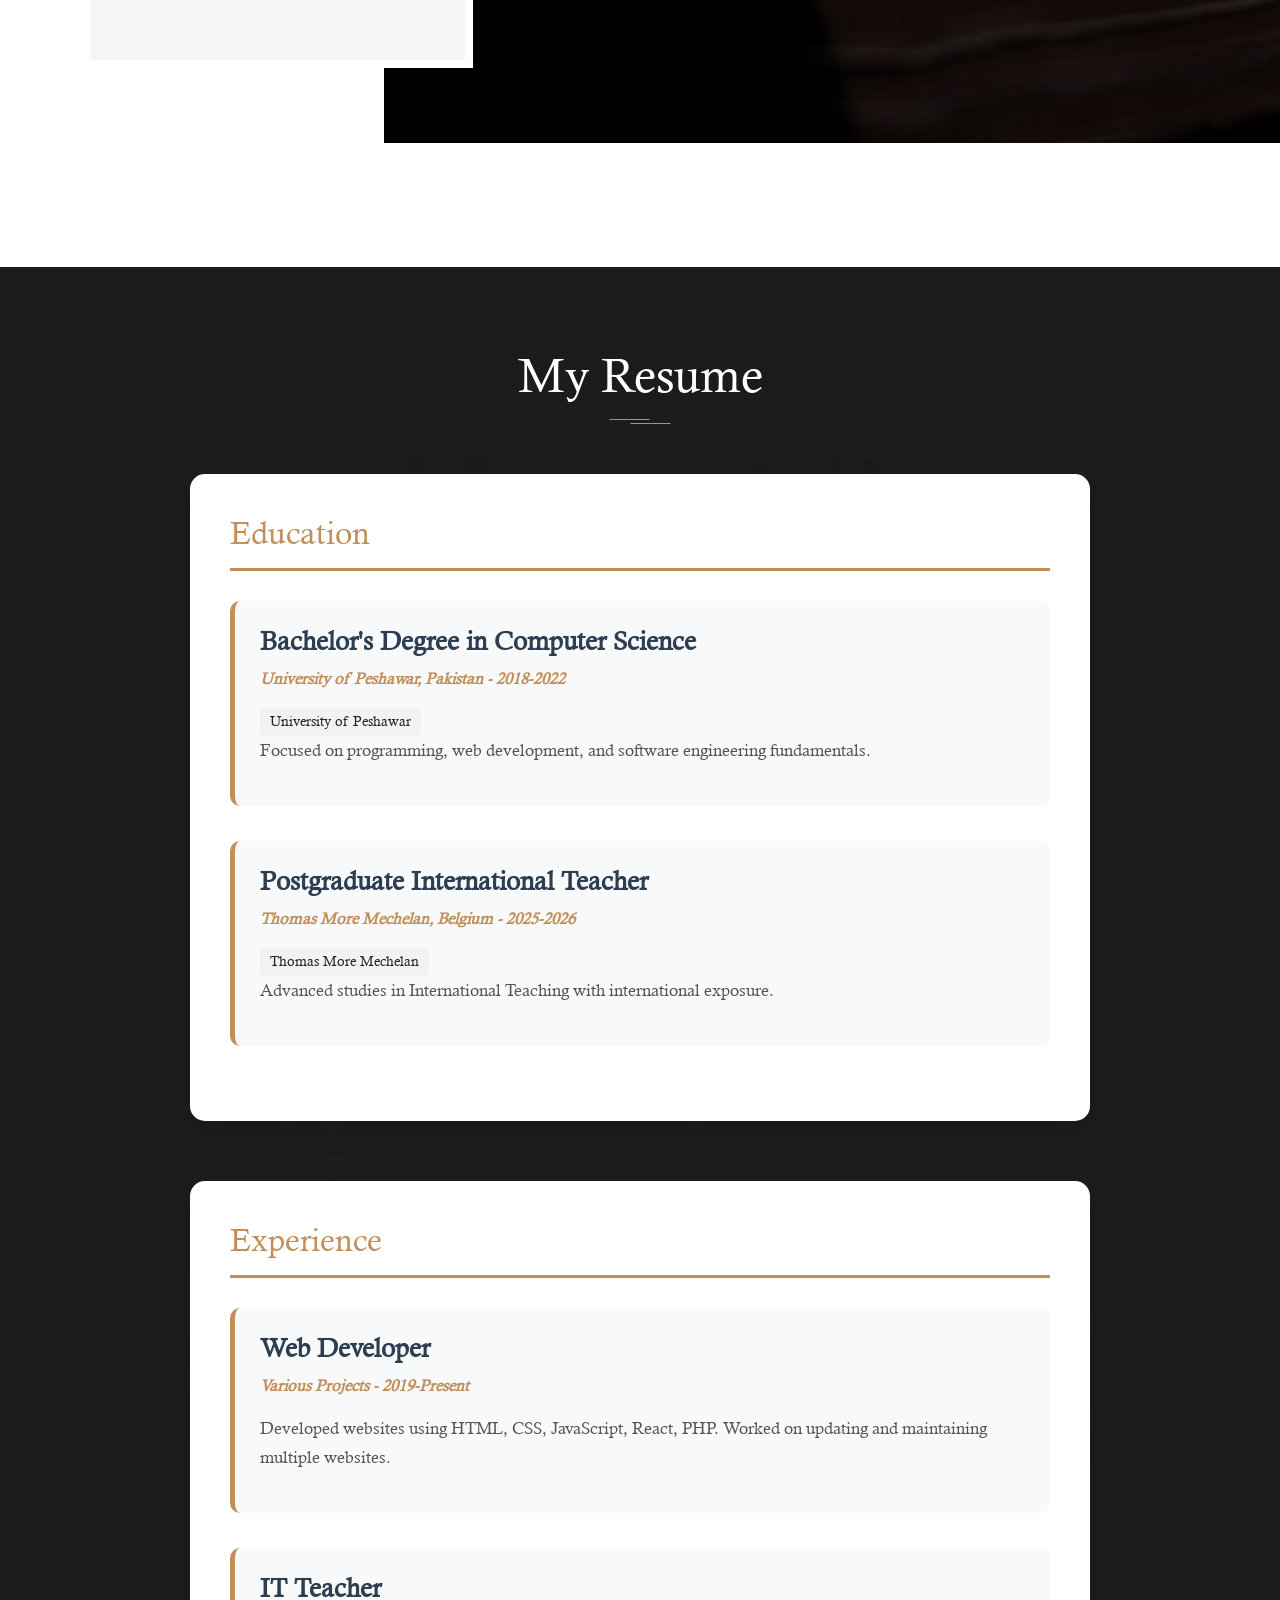
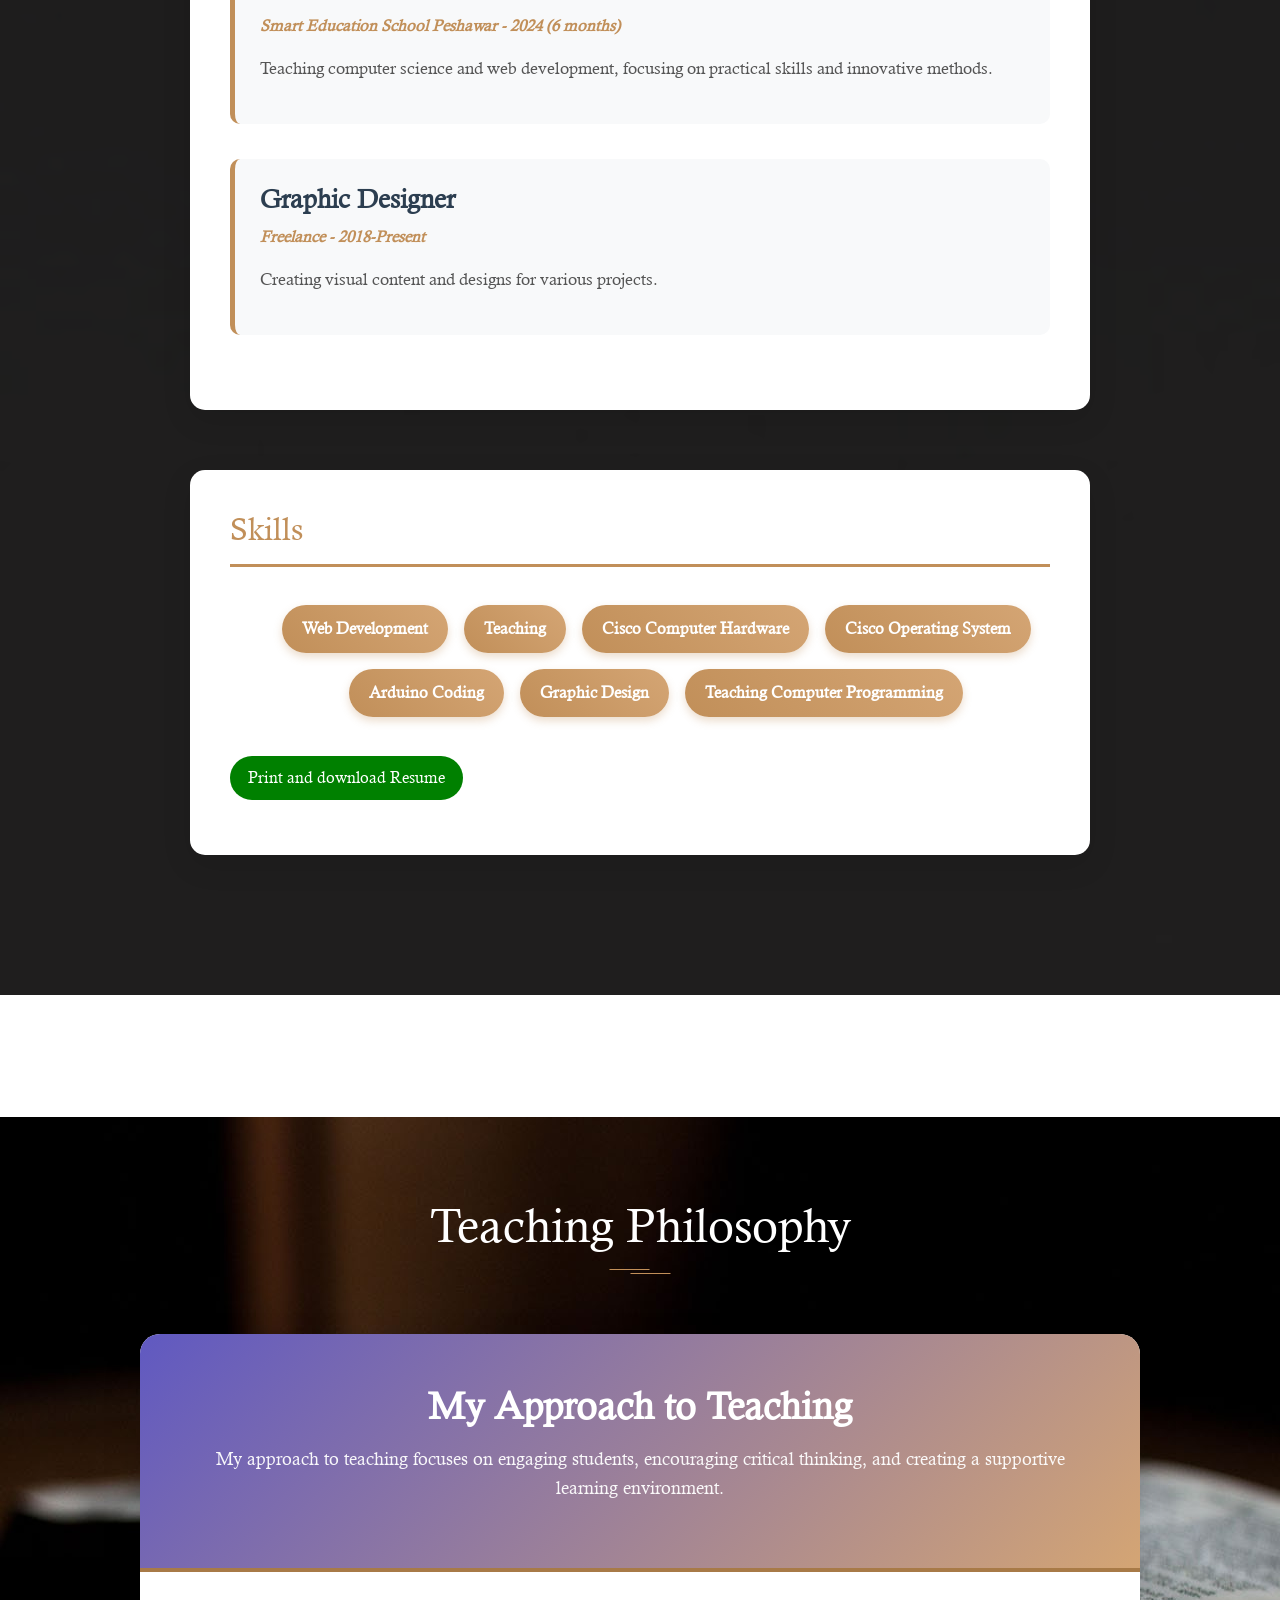
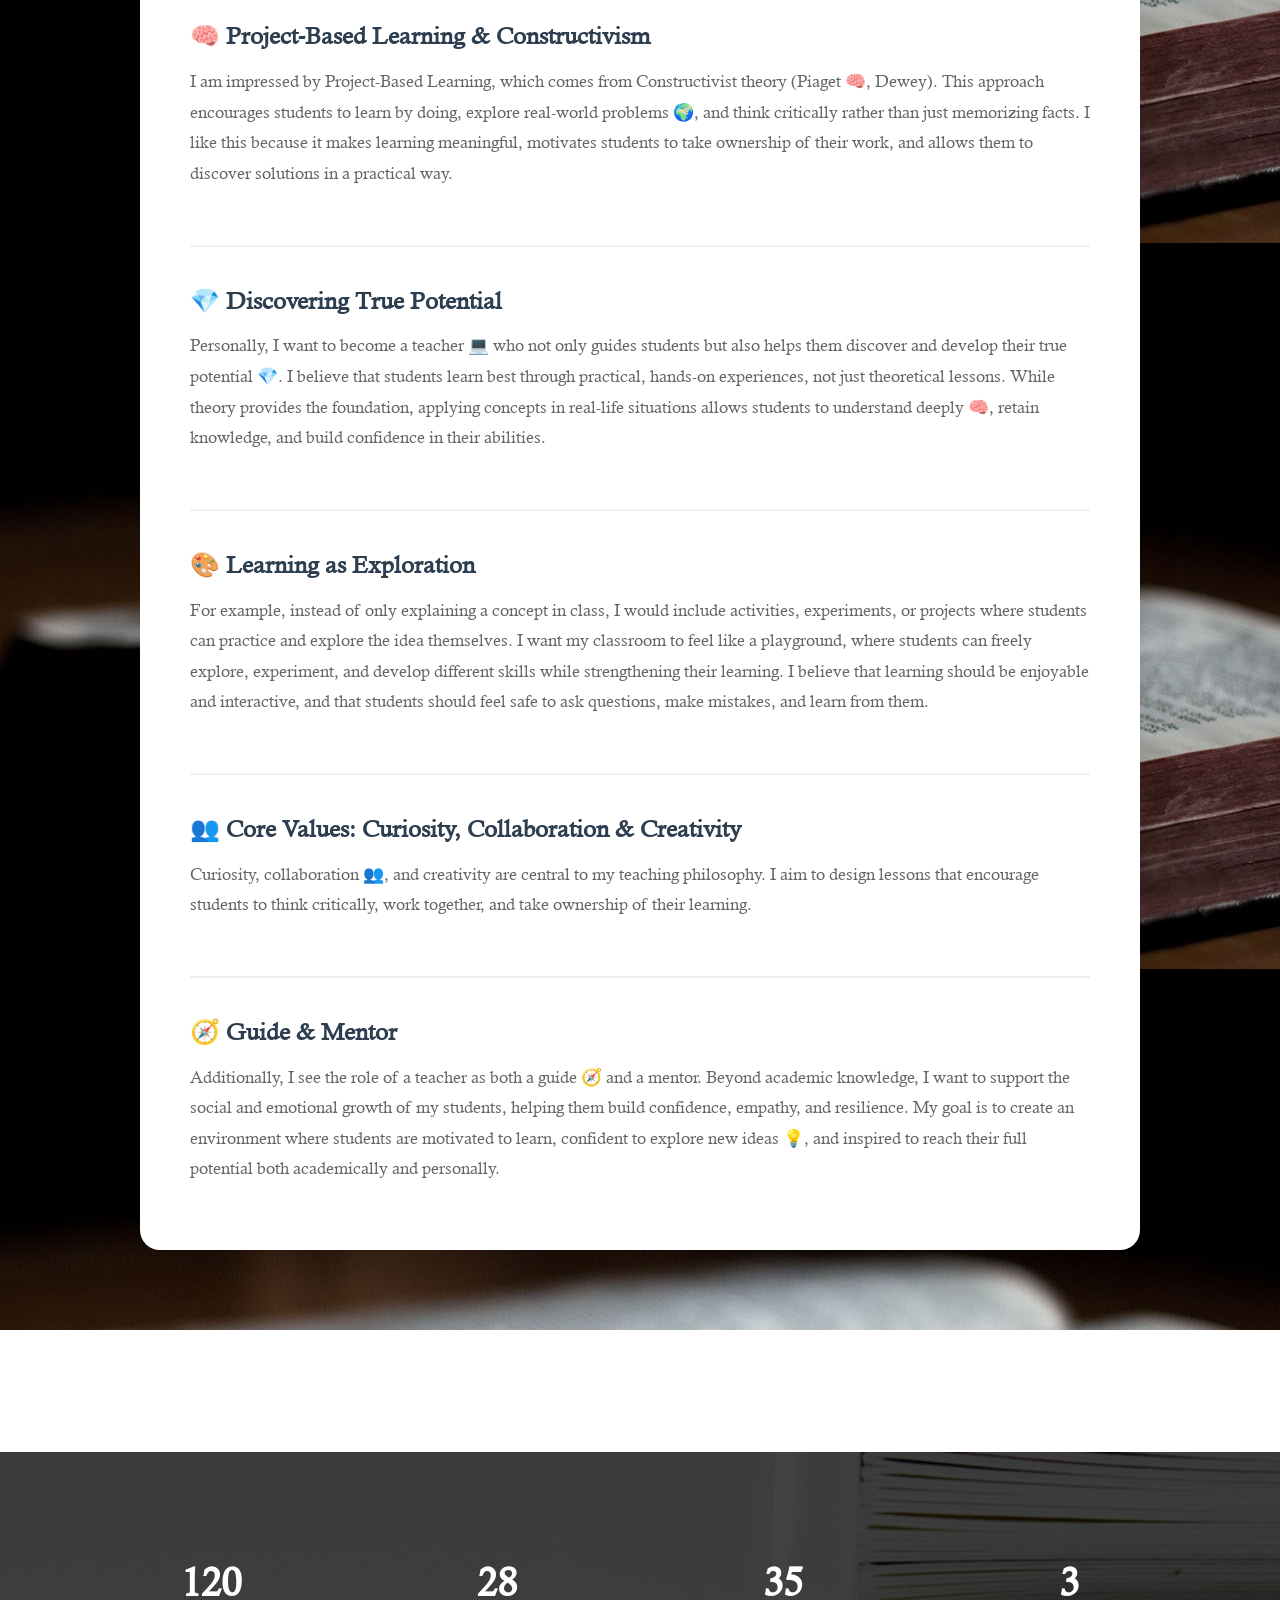
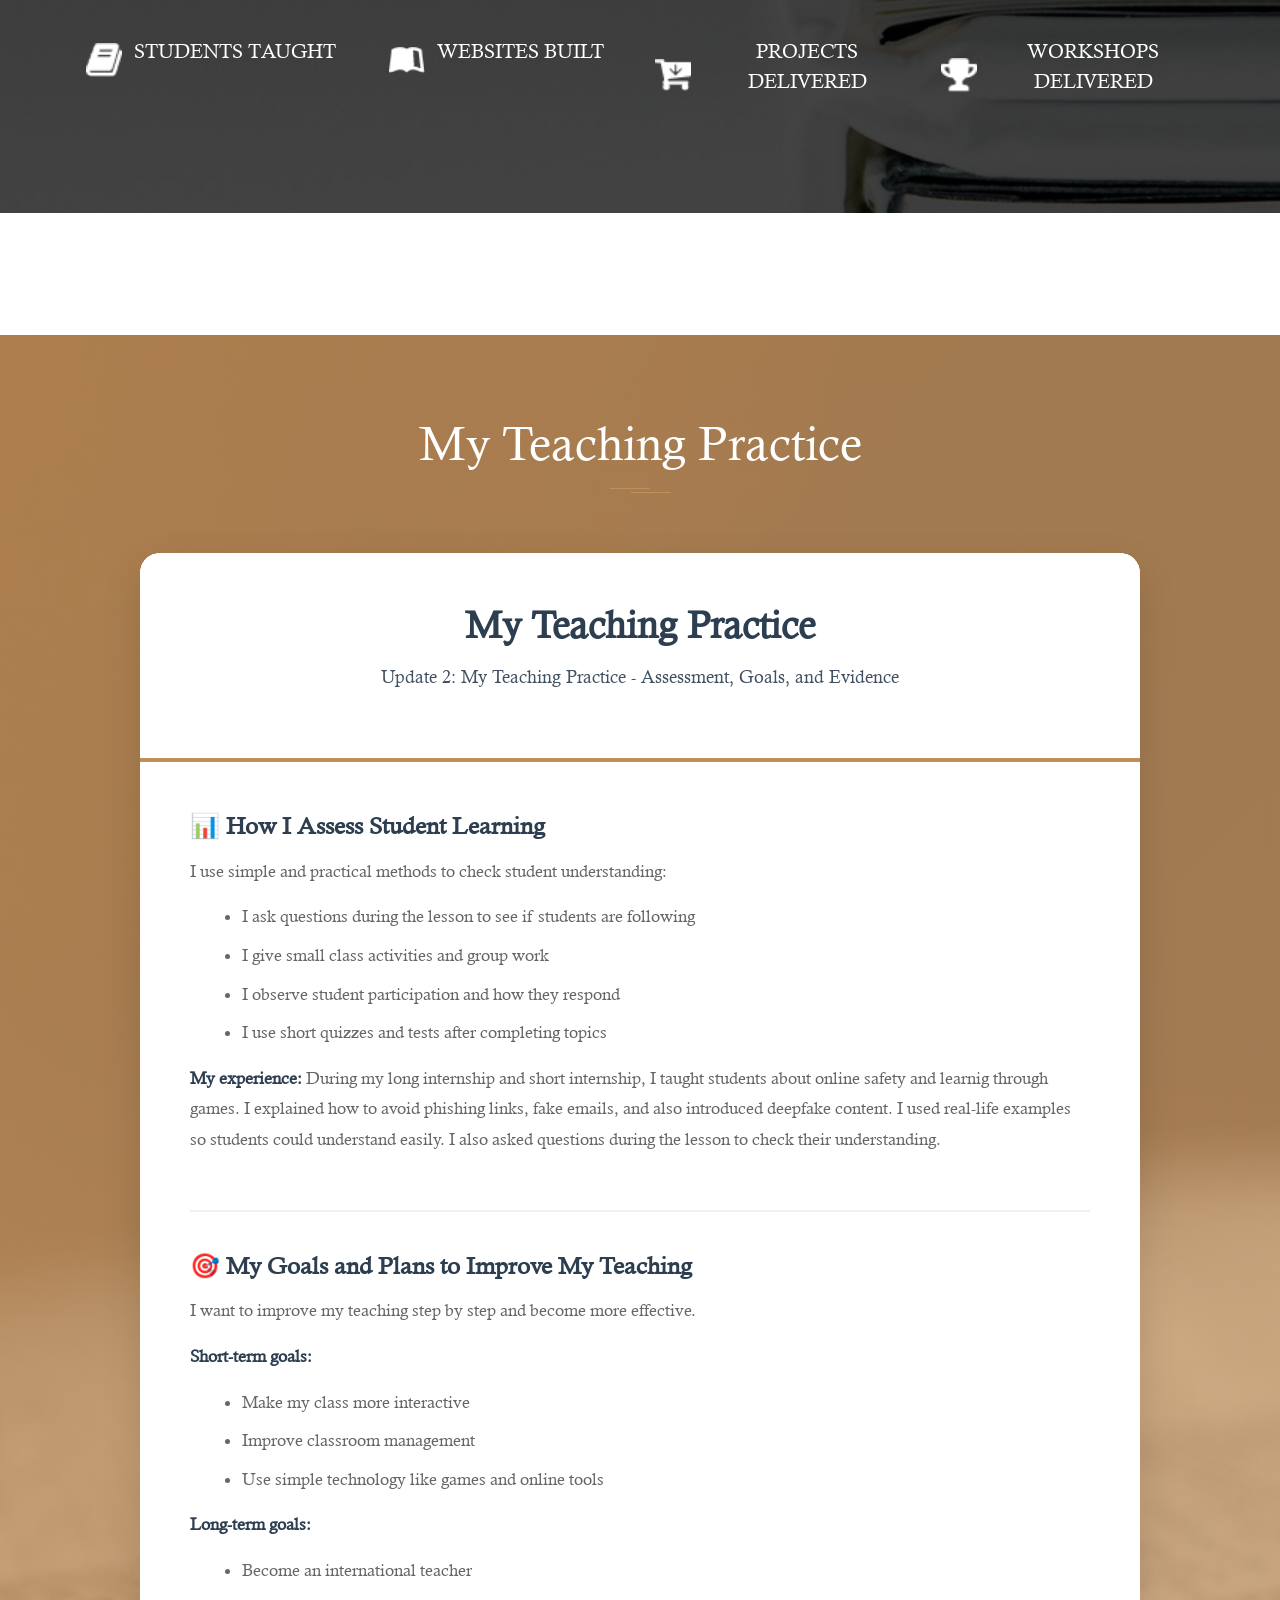
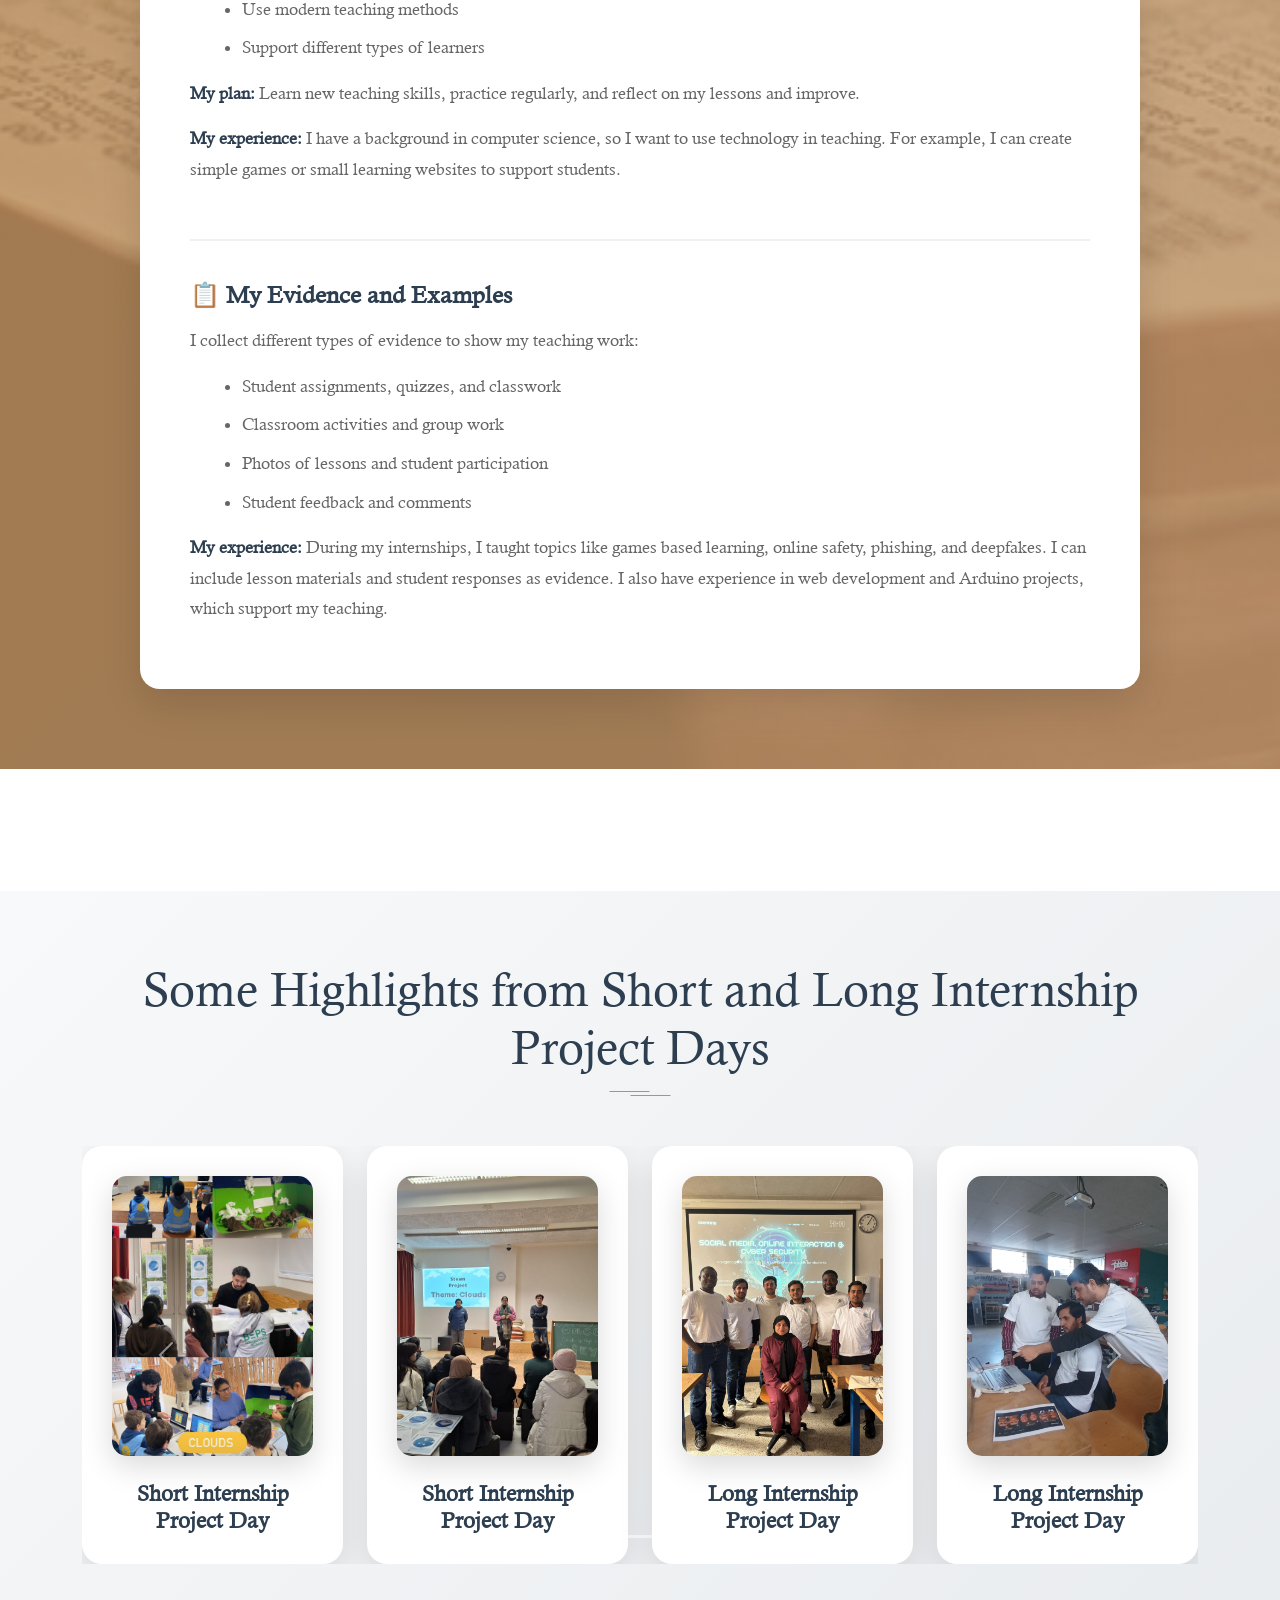
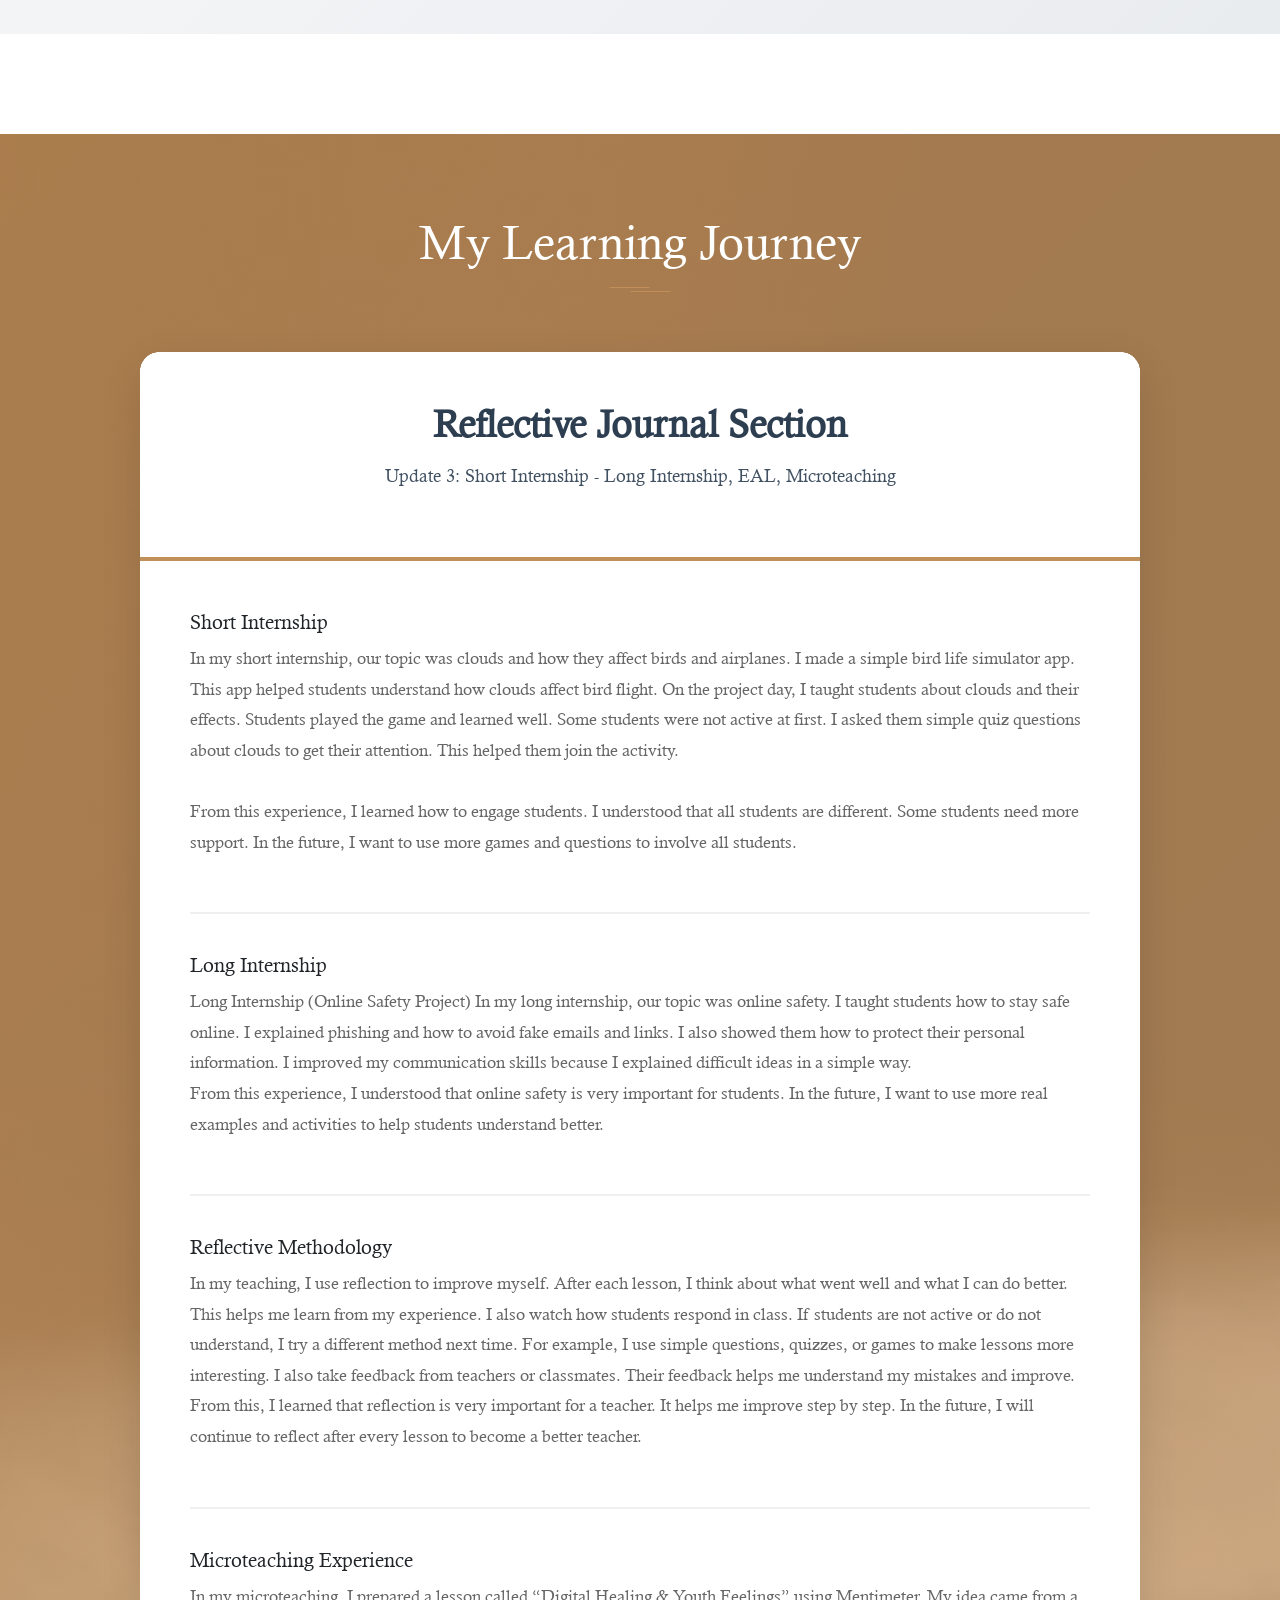
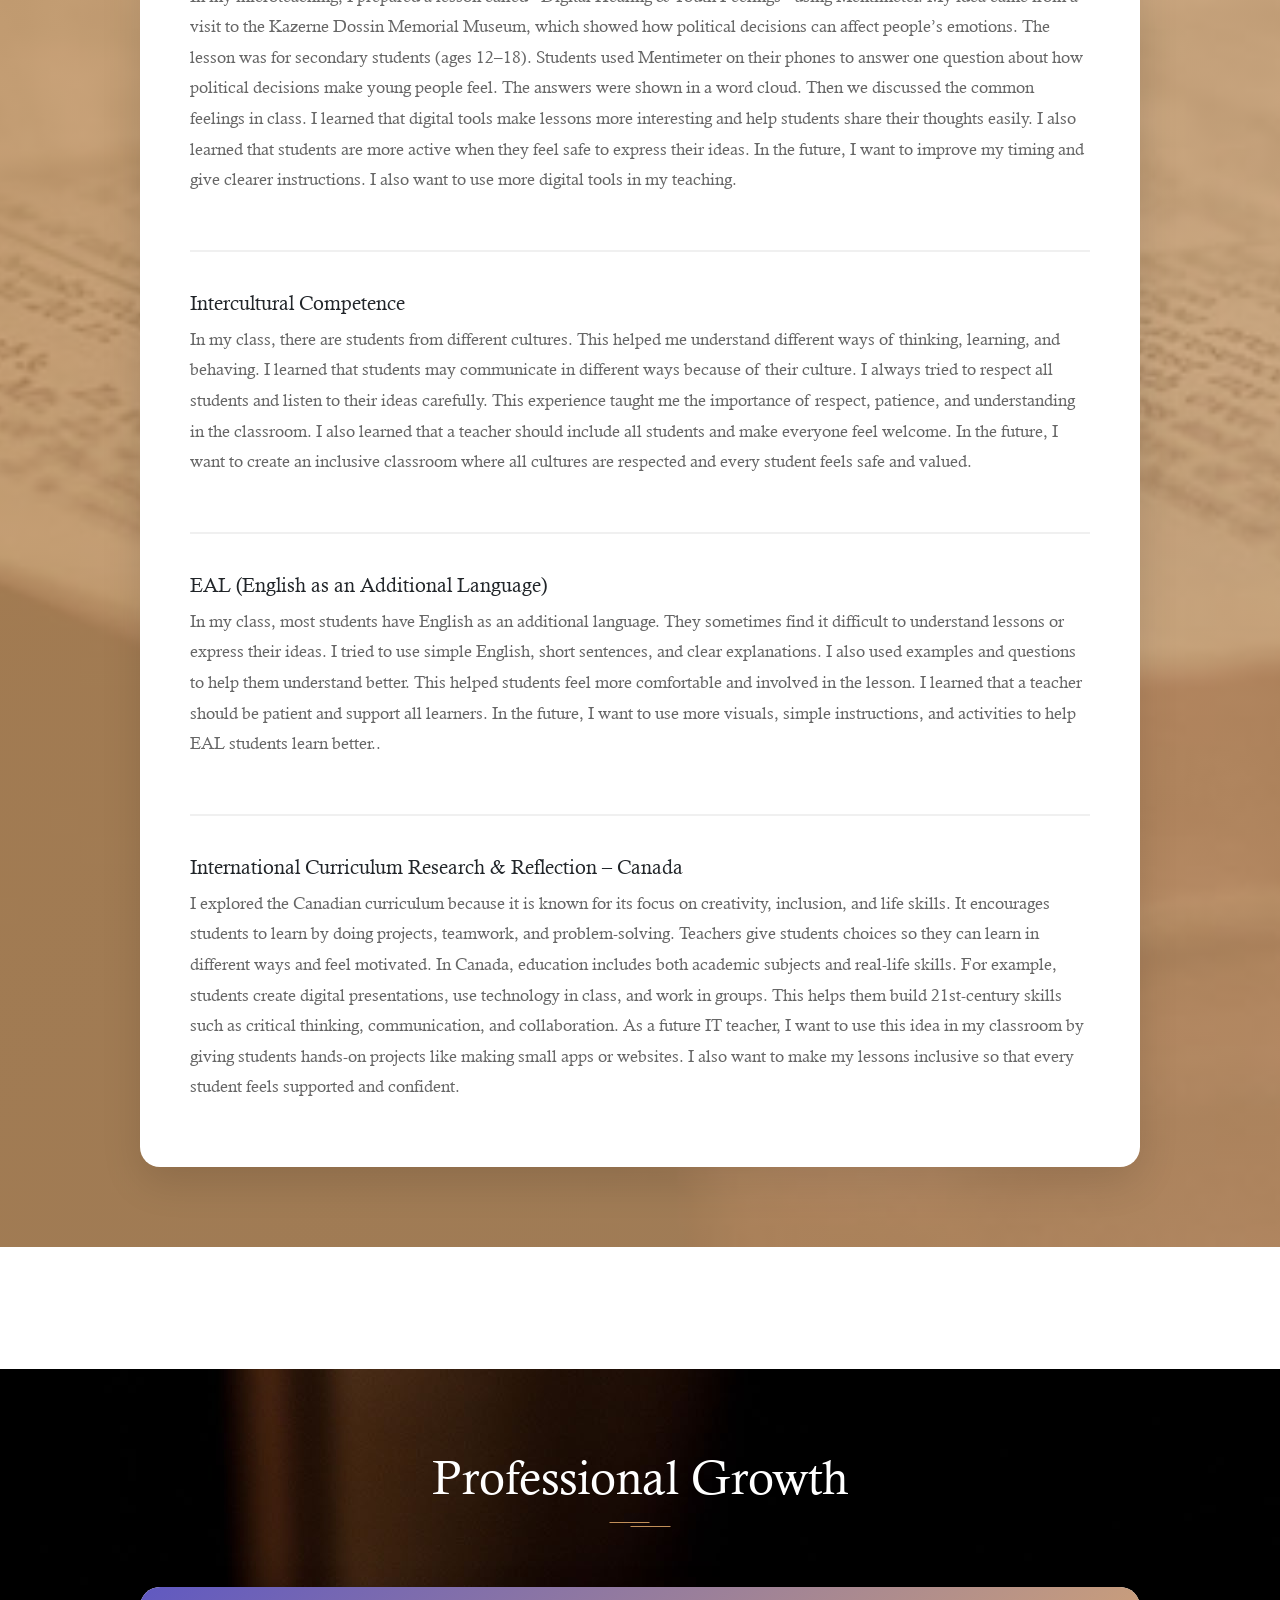
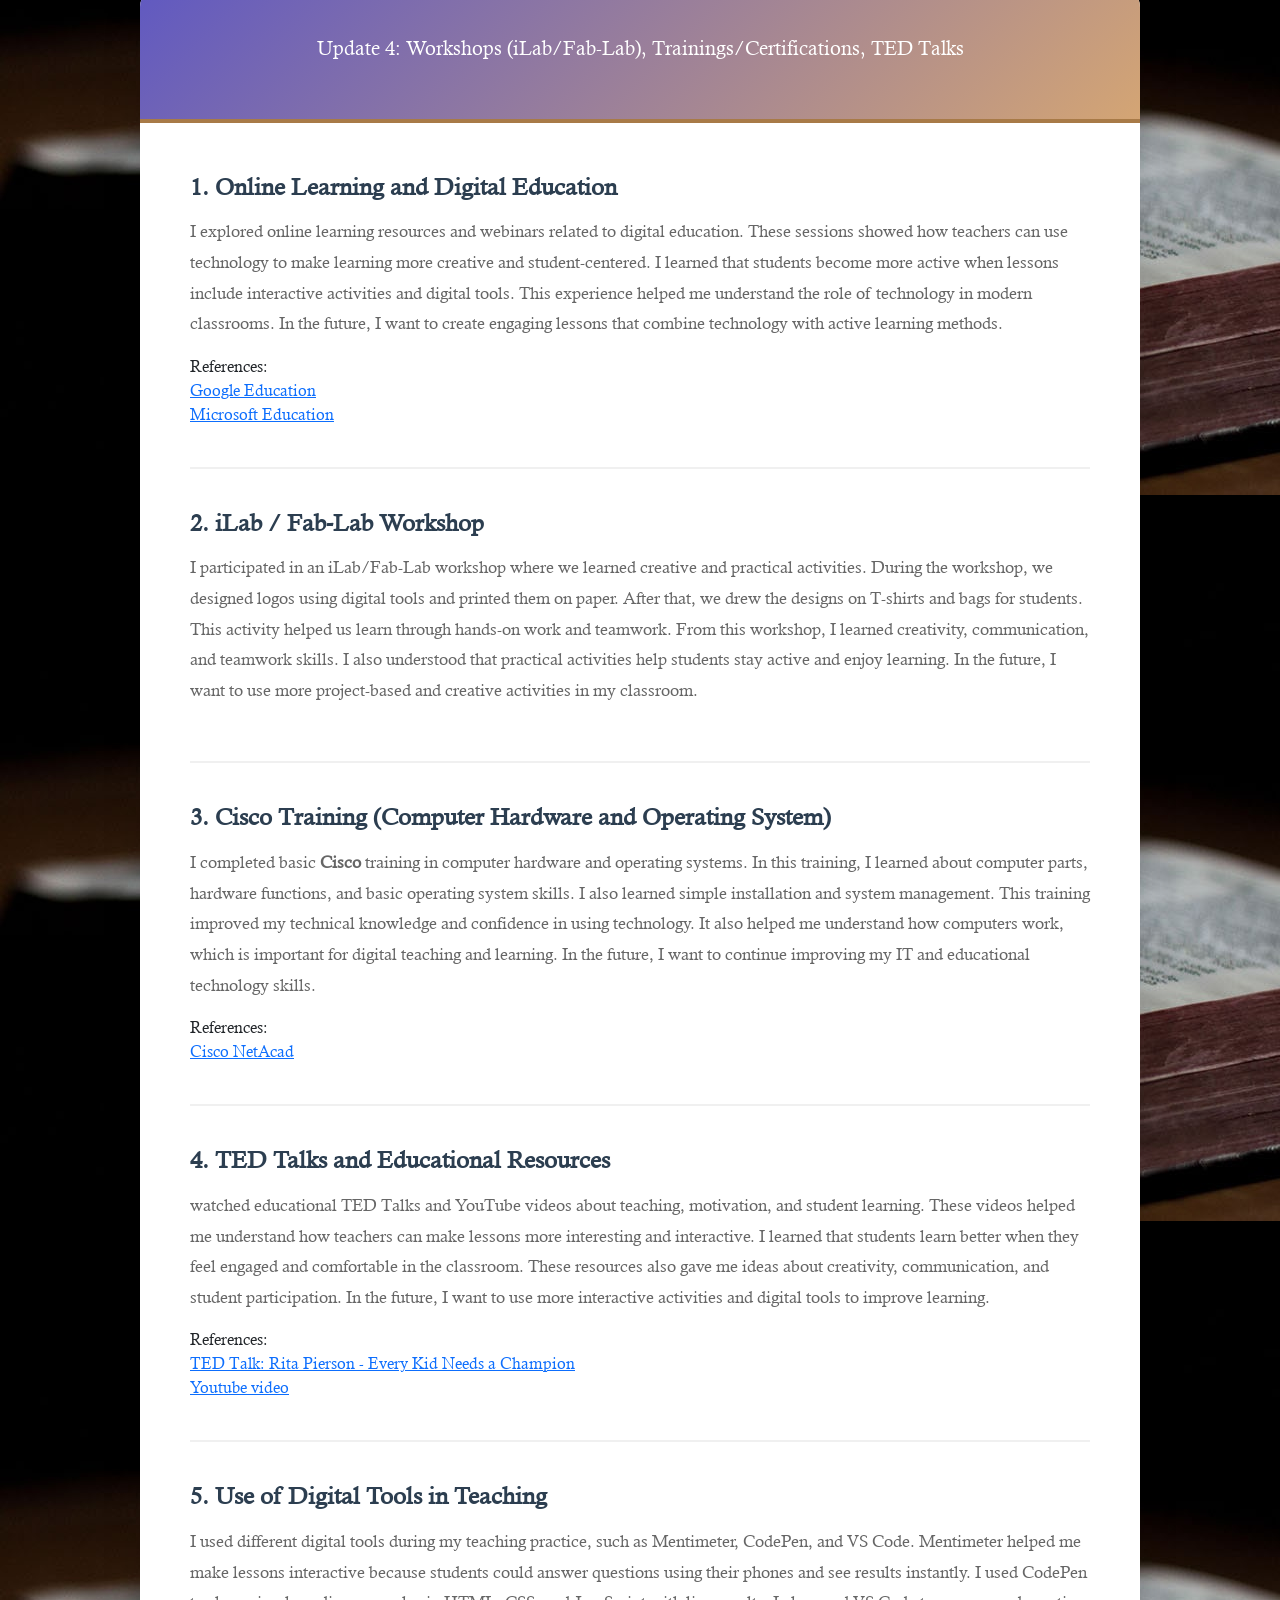
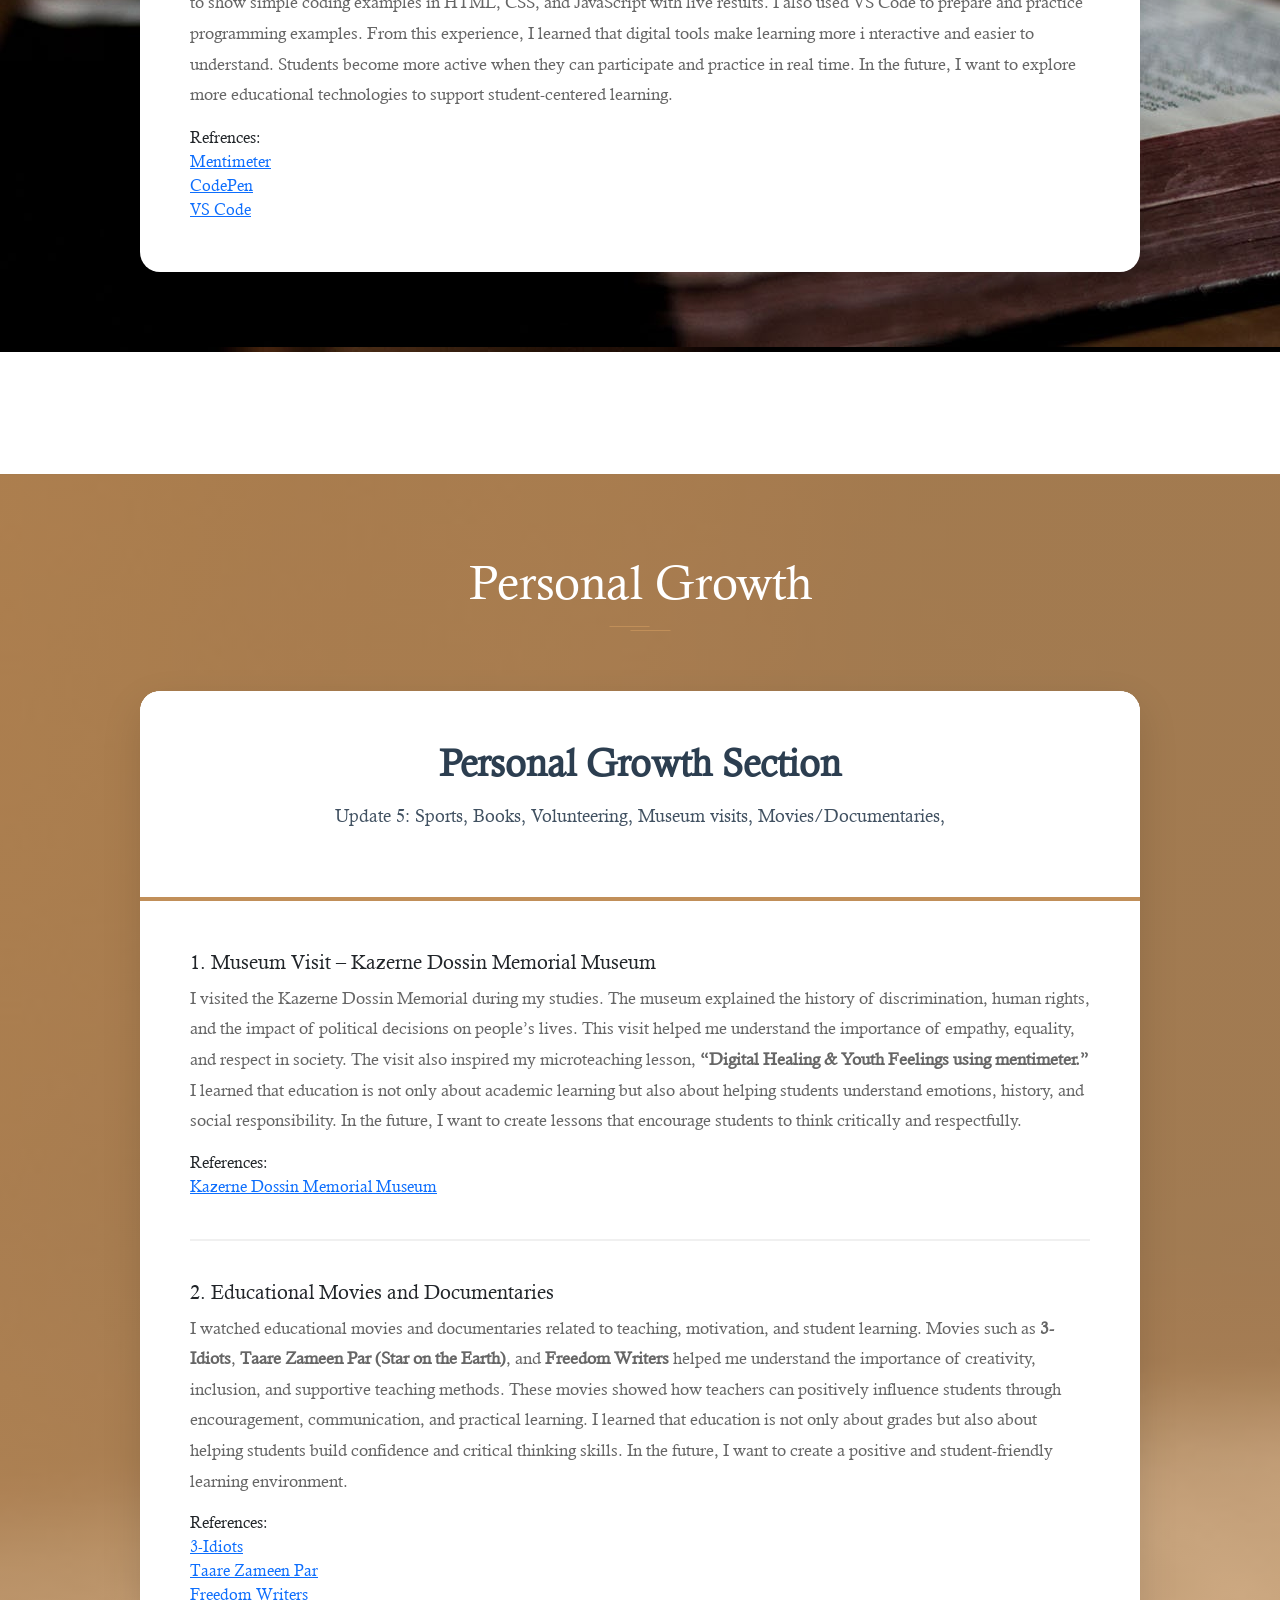
==== commit ccbc41af: "update 5 has been done" ====
--- a/index.html
+++ b/index.html
@@ -24,12 +24,13 @@
 			<img src="./images/20.png" alt="site logo">
 			<div class="main-navigation">
 				<ul class="main-navigation__ul">
-					<li><a href="#">Homepage</a></li>
+					<li><a href="#">Home Page</a></li>
 					<li><a href="#resume">My Resume</a></li>
 					<li><a href="#philosophy">Teaching Philosophy</a></li>
 					<li><a href="#teaching-practice">My Teaching Practice</a></li>
 					<li><a href="#My-Learning-Journey">My Learning Journey</a></li>
-					<li><a href="#Personal-Development">Personal Development</a></li>
+					<li><a href="#Professional-Growth">Professional Growth</a></li>
+					<li><a href="#Personal-Growth">Personal Growth</a></li>
 				</ul>
 			</div>
 			<div id="myBtn" class="burger-container" onclick="myFunction(this)">
@@ -601,19 +602,19 @@
 		</div>
 	</section>
 
-<!-- Personal development -->
- <section id="Personal-Development" class="fh5co-philosophy">
+<!-- Professional Growth -->
+ <section id="Professional-Growth" class="fh5co-philosophy">
 		<div class="site-container">
-			<h2 class="universal-h2 universal-h2-bckg">Personal Development </h2>
+			<h2 class="universal-h2 universal-h2-bckg">Professional Growth </h2>
 			<div class="philosophy-card">
 				<div class="philosophy-header">
-					<h3>My Professional Growth</h3>
+					<h5>Update 4: Workshops (iLab/Fab-Lab), Trainings/Certifications, TED Talks</h5>
 					
 				</div>
 
 				<div class="philosophy-body">
 					<div class="philosophy-point">
-						<h4>1. Online Learning and Digital Education </h4>
+						<h4 class="hstyle">1. Online Learning and Digital Education </h4>
 						<p>I explored online learning resources and webinars related to digital education. These sessions showed how teachers can use technology to make learning more creative and student-centered. I learned that students become more active when lessons include interactive activities and digital tools.
 
 This experience helped me understand the role of technology in modern classrooms. In the future, I want to create engaging lessons that combine technology with active learning methods.</p>
@@ -623,23 +624,23 @@
 					</div>
 
 					<div class="philosophy-point">
-						<h4>2. iLab / Fab-Lab Workshop</h4>
+						<h4 class="hstyle">2. iLab / Fab-Lab Workshop</h4>
 						<p>I participated in an iLab/Fab-Lab workshop where we learned creative and practical activities. During the workshop, we designed logos using digital tools and printed them on paper. After that, we drew the designs on T-shirts and bags for students. This activity helped us learn through hands-on work and teamwork.
 
 From this workshop, I learned creativity, communication, and teamwork skills. I also understood that practical activities help students stay active and enjoy learning. In the future, I want to use more project-based and creative activities in my classroom.</p>
 					</div>
 
 					<div class="philosophy-point">
-						<h4>3. Cisco Training (Computer Hardware and Operating System)</h4>
+						<h4 class="hstyle">3. Cisco Training (Computer Hardware and Operating System)</h4>
 						<p>I completed basic  <b>Cisco</b> training in computer hardware and operating systems. In this training, I learned about computer parts, hardware functions, and basic operating system skills. I also learned simple installation and system management.
 
 This training improved my technical knowledge and confidence in using technology. It also helped me understand how computers work, which is important for digital teaching and learning. In the future, I want to continue improving my IT and educational technology skills.</p>
-References: <br>
+References: <br>	
 <a href="https://www.netacad.com/?utm_source=chatgpt.com" target="_blank">Cisco NetAcad	</a>
 					</div>
 
 					<div class="philosophy-point">
-						<h4>4. TED Talks and Educational Resources</h4>
+						<h4 class="hstyle">4. TED Talks and Educational Resources</h4>
 						<p>watched educational TED Talks and YouTube videos about teaching, motivation, and student learning. These videos helped me understand how teachers can make lessons more interesting and interactive. I learned that students learn better when they feel engaged and comfortable in the classroom.
 
 These resources also gave me ideas about creativity, communication, and student participation. In the future, I want to use more interactive activities and digital tools to improve learning.</p>
@@ -649,14 +650,14 @@
 					</div>
 
 					<div class="philosophy-point">
-						<h4>5. Use of Digital Tools in Teaching</h4>
+						<h4 class="hstyle">5. Use of Digital Tools in Teaching</h4>
 						<p>I used different digital tools during my teaching practice, such as Mentimeter, CodePen, and VS Code.
 
 Mentimeter helped me make lessons interactive because students could answer questions using their phones and see results instantly. I used CodePen to show simple coding examples in HTML, CSS, and JavaScript with live results. I also used VS Code to prepare and practice programming examples.
 
-From this experience, I learned that digital tools make learning more interactive and easier to understand. Students become more active when they can participate and practice in real time. In the future, I want to explore more educational technologies to support student-centered learning.</p>
+From this experience, I learned that digital tools make learning more i	nteractive and easier to understand. Students become more active when they can participate and practice in real time. In the future, I want to explore more educational technologies to support student-centered learning.</p>
 Refrences: <br>
-<a href="https://www.mentimeter.com/?utm_source=chatgpt.com" target="_blank">Mentimeter</a> <br>
+<a href="https://www.mentimeter.com/?utm_source=chatgpt.com" class="custom-link" target="_blank">Mentimeter</a> <br>
 <a href="https://codepen.io/?utm_source=chatgpt.com" target="_blank">CodePen</a> <br>
 <a href="https://code.visualstudio.com/?utm_source=chatgpt.com" target="_blank">VS Code</a>				
 </div>
@@ -666,11 +667,72 @@
 	</section>
 
 
-<!--  -->
-
-
-
- <!--  -->
+<!-- professional growth -->
+
+<!-- Personal Growth -->
+ <section id="Personal-Growth" class="fh5co-teaching-practice">
+		<div class="site-container">
+			<h2 class="universal-h2 universal-h2-bckg">Personal Growth</h2>
+			<div class="teaching-practice-card">
+				<div class="teaching-practice-header">
+					<h3>Personal Growth Section</h3>
+					<p class="teaching-practice-subtitle">Update 5: Sports, Books, Volunteering, Museum visits,  Movies/Documentaries,</p>
+				</div>
+
+				<div class="teaching-practice-body">
+					<div class="teaching-practice-point">
+						<h5 class="hstyle">1. Museum Visit – Kazerne Dossin Memorial Museum</h5>
+						<p>I visited the Kazerne Dossin Memorial during my studies. The museum explained the history of discrimination, human rights, and the impact of political decisions on people’s lives. This visit helped me understand the importance of empathy, equality, and respect in society.
+
+The visit also inspired my microteaching lesson, <b >“Digital Healing & Youth Feelings using mentimeter.”</b> I learned that education is not only about academic learning but also about helping students understand emotions, history, and social responsibility. In the future, I want to create lessons that encourage students to think critically and respectfully.</p>
+References: <br>
+<a href="https://www.kazernedossin.eu/en" target="_blank">Kazerne Dossin Memorial Museum</a>
+						
+					</div>
+					<div class="teaching-practice-point">
+						<h5 class="hstyle">2. Educational Movies and Documentaries</h5>
+						<p>I watched educational movies and documentaries related to teaching, motivation, and student learning. Movies such as <b> 3-Idiots</b>, <b>Taare Zameen Par (Star on the Earth)</b>, and <b>Freedom Writers</b> helped me understand the importance of creativity, inclusion, and supportive teaching methods.
+
+These movies showed how teachers can positively influence students through encouragement, communication, and practical learning. I learned that education is not only about grades but also about helping students build confidence and critical thinking skills. In the future, I want to create a positive and student-friendly learning environment.</p>
+						References: <br>
+						<a href="https://www.imdb.com/title/tt1187043/?utm_source=chatgpt.com&ref_=vp_close" target="_blank">3-Idiots</a> <br>
+						<a href="https://www.imdb.com/title/tt0986264/?utm_source=chatgpt.com" target="_blank">Taare Zameen Par</a> <br>
+						<a href="https://www.imdb.com/title/tt0463998/?utm_source=chatgpt.com" target="_blank">Freedom Writers</a>
+					</div>
+					<div class="teaching-practice-point">
+						<h5 class="hstyle">3. Reading Books and Online Articles</h5>
+						<p>I regularly read books and online articles related to education, technology, and personal development. Reading helps me learn new ideas, improve my communication skills, and understand modern teaching methods. I especially enjoy reading about student motivation, digital learning, and classroom engagement.
+
+I also explored articles about creativity and growth mindset in education. These resources helped me understand that students learn in different ways and teachers should use flexible and supportive teaching methods. Reading educational content also improved my reflective thinking and helped me develop new ideas for my teaching practice.</p>
+						References: <br>
+						<a href="https://www.psychologytoday.com/us/basics/creativity" target="_blank">Creativity in Education</a> <br>
+						<a href="https://www.edutopia.org/article/growth-mindset-teaching" target="_blank">Growth Mindset in Teaching</a> <br>
+						<a href="https://scholar.google.com/?utm_source=chatgpt.com" target="_blank">Google Scholar</a>
+					</div>
+
+<div class="teaching-practice-point">
+						<h5 class="hstyle"> 4. Sports and Physical Activities</h5>
+						<p>I participated in sports such cricket with my friendsand physical activities during my studies. Sports helped me improve teamwork, discipline, patience, and time management skills. I also learned the importance of cooperation and staying active for both physical and mental health.
+
+From this experience, I understood that sports can help students build confidence and social skills. In the future, I want to encourage students to participate in healthy and active activities alongside their academic learning.</p>
+						
+					</div>
+					<div class="teaching-practice-point">
+						<h5 class="hstyle">5. Volunteering and Helping Others</h5>
+						<p>I participated in volunteering activities where I helped students learn basic computer and coding skills in Pakistan. I taught students basic computer hardware, including computer parts and their functions. I also taught some students coding online and explained simple web development concepts such as HTML, CSS, and basic programming.
+
+This experience improved my communication, patience, and teaching skills. I learned that students understand better when lessons are explained in a simple and practical way. Teaching students online also helped me improve my confidence and ability to support learners from different backgrounds.</p>
+						
+					</div>
+					
+				</div>
+			</div>
+		</div>
+	</section>
+
+
+
+ <!--  Personal Growth -->
 	
 	<!-- Quotes -->
 	 <section class="fh5co-quotes">
--- a/css/style.css
+++ b/css/style.css
@@ -92,7 +92,10 @@
       transition: 0.3s ease; }
       .main-navigation .main-navigation__ul a:hover {
         color: whitesmoke;
-      background-color: black; }
+      background-color: black;
+    transform: translateY(-8px);
+    box-shadow: 0 10px 25px rgba(160, 20, 20, 0.15);
+   }
   @media (max-width: 1150px) {
     .main-navigation {
       opacity: 0.94; } }
@@ -1301,3 +1304,7 @@
 
 /* for slider code */
 
+.hstyle:hover{
+  color :#c18f59;
+  font-weight: bold;
+}
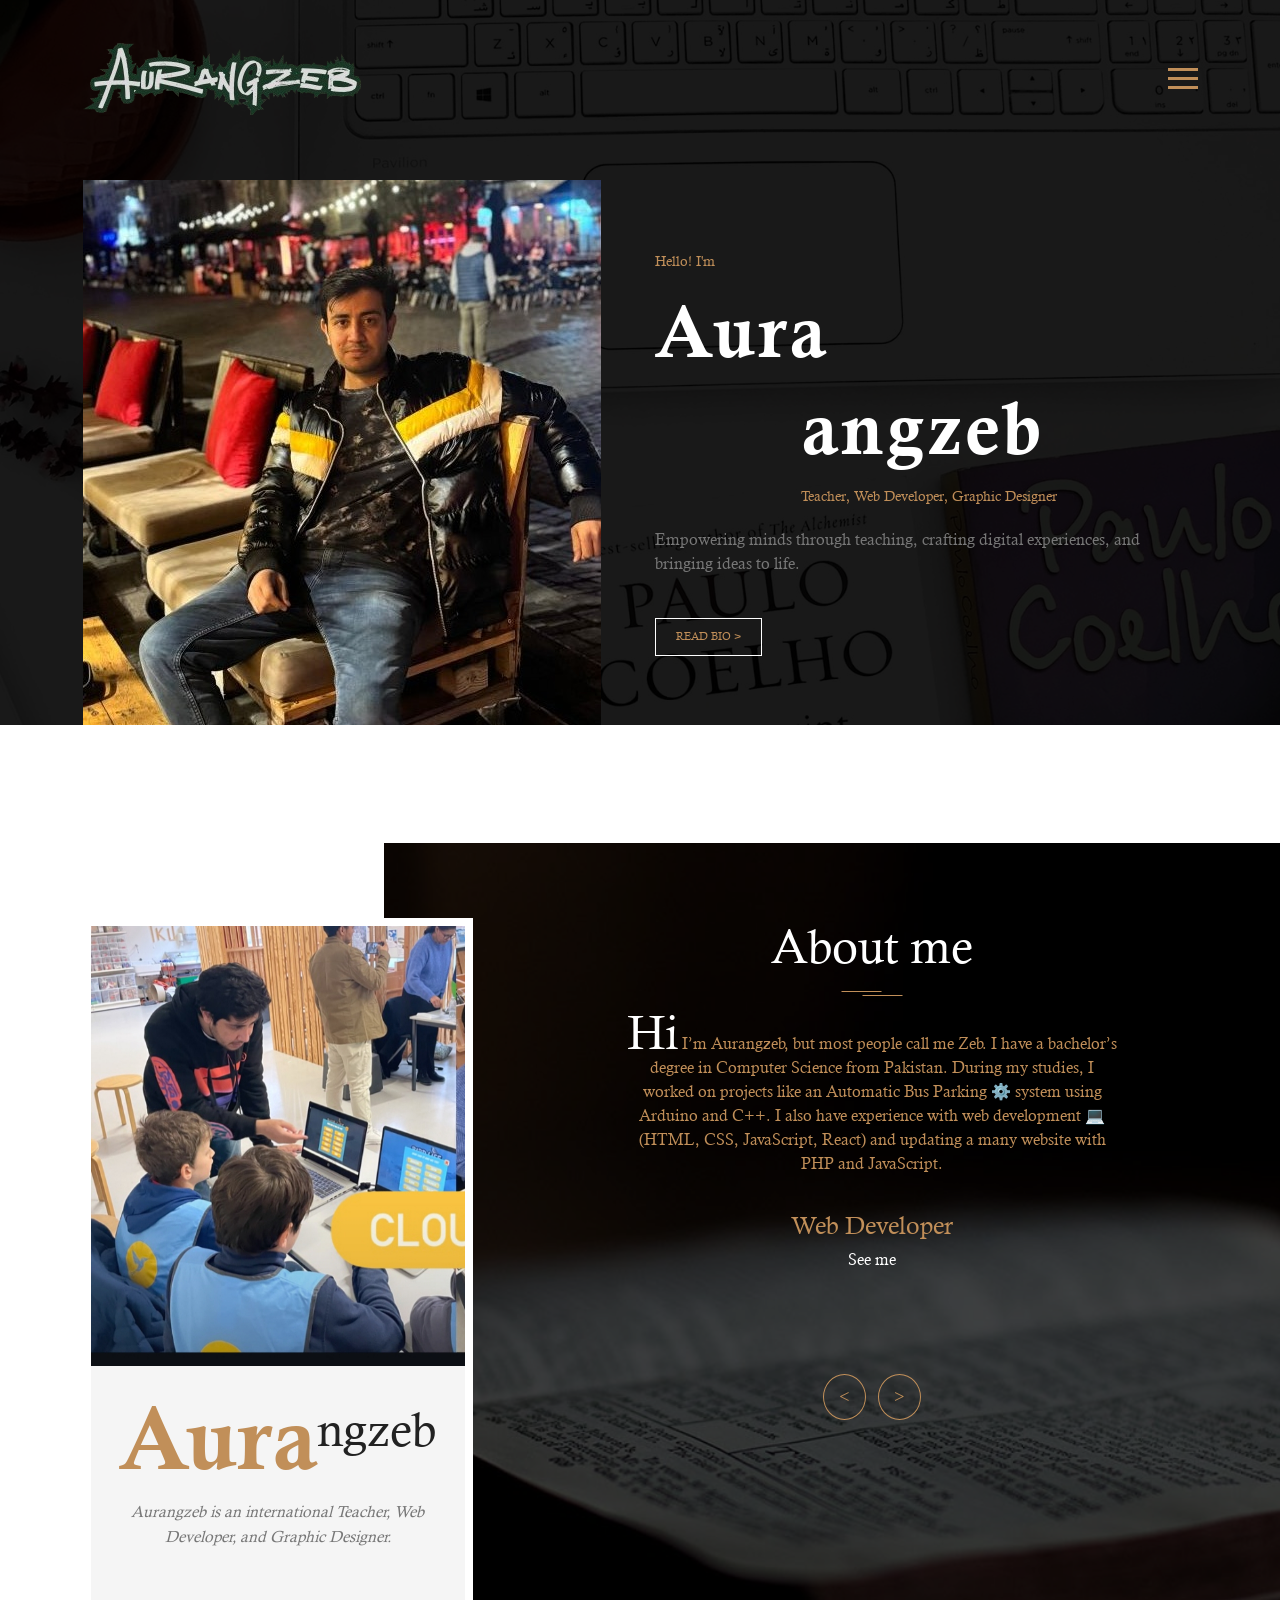
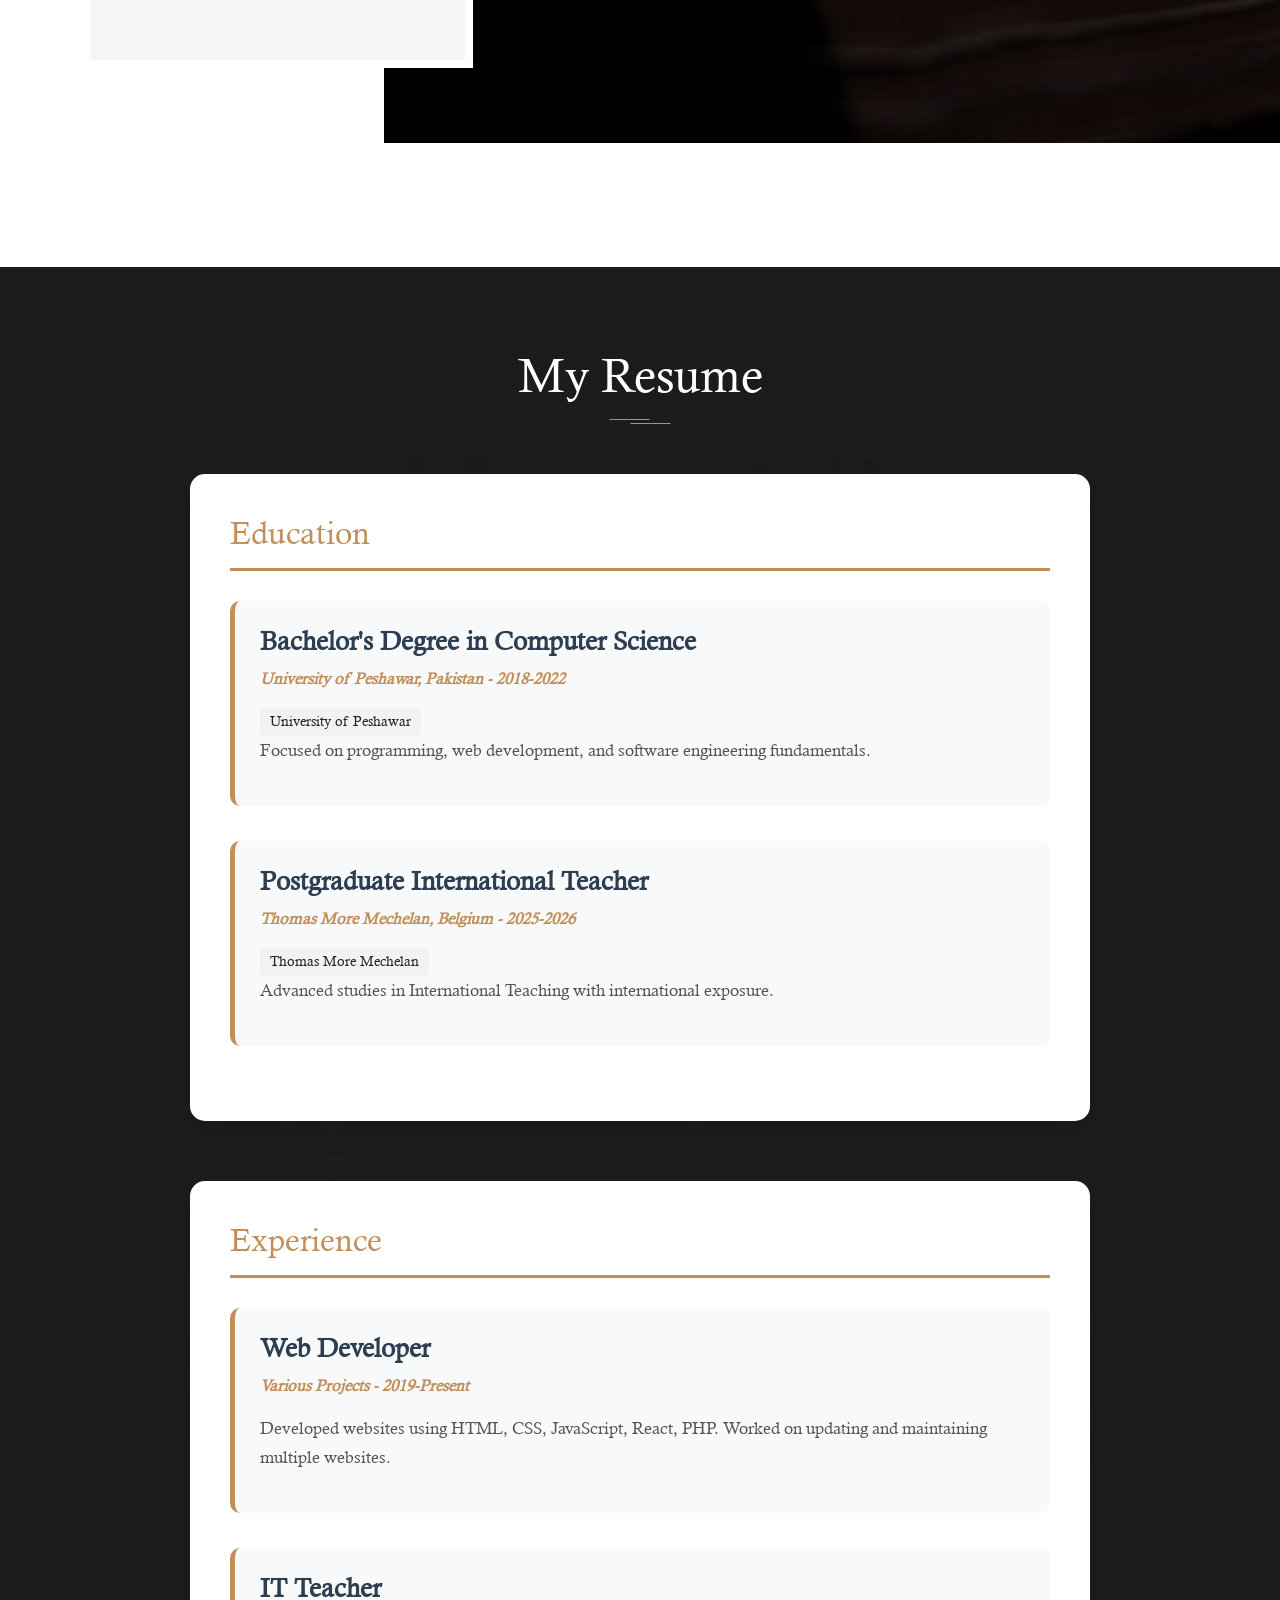
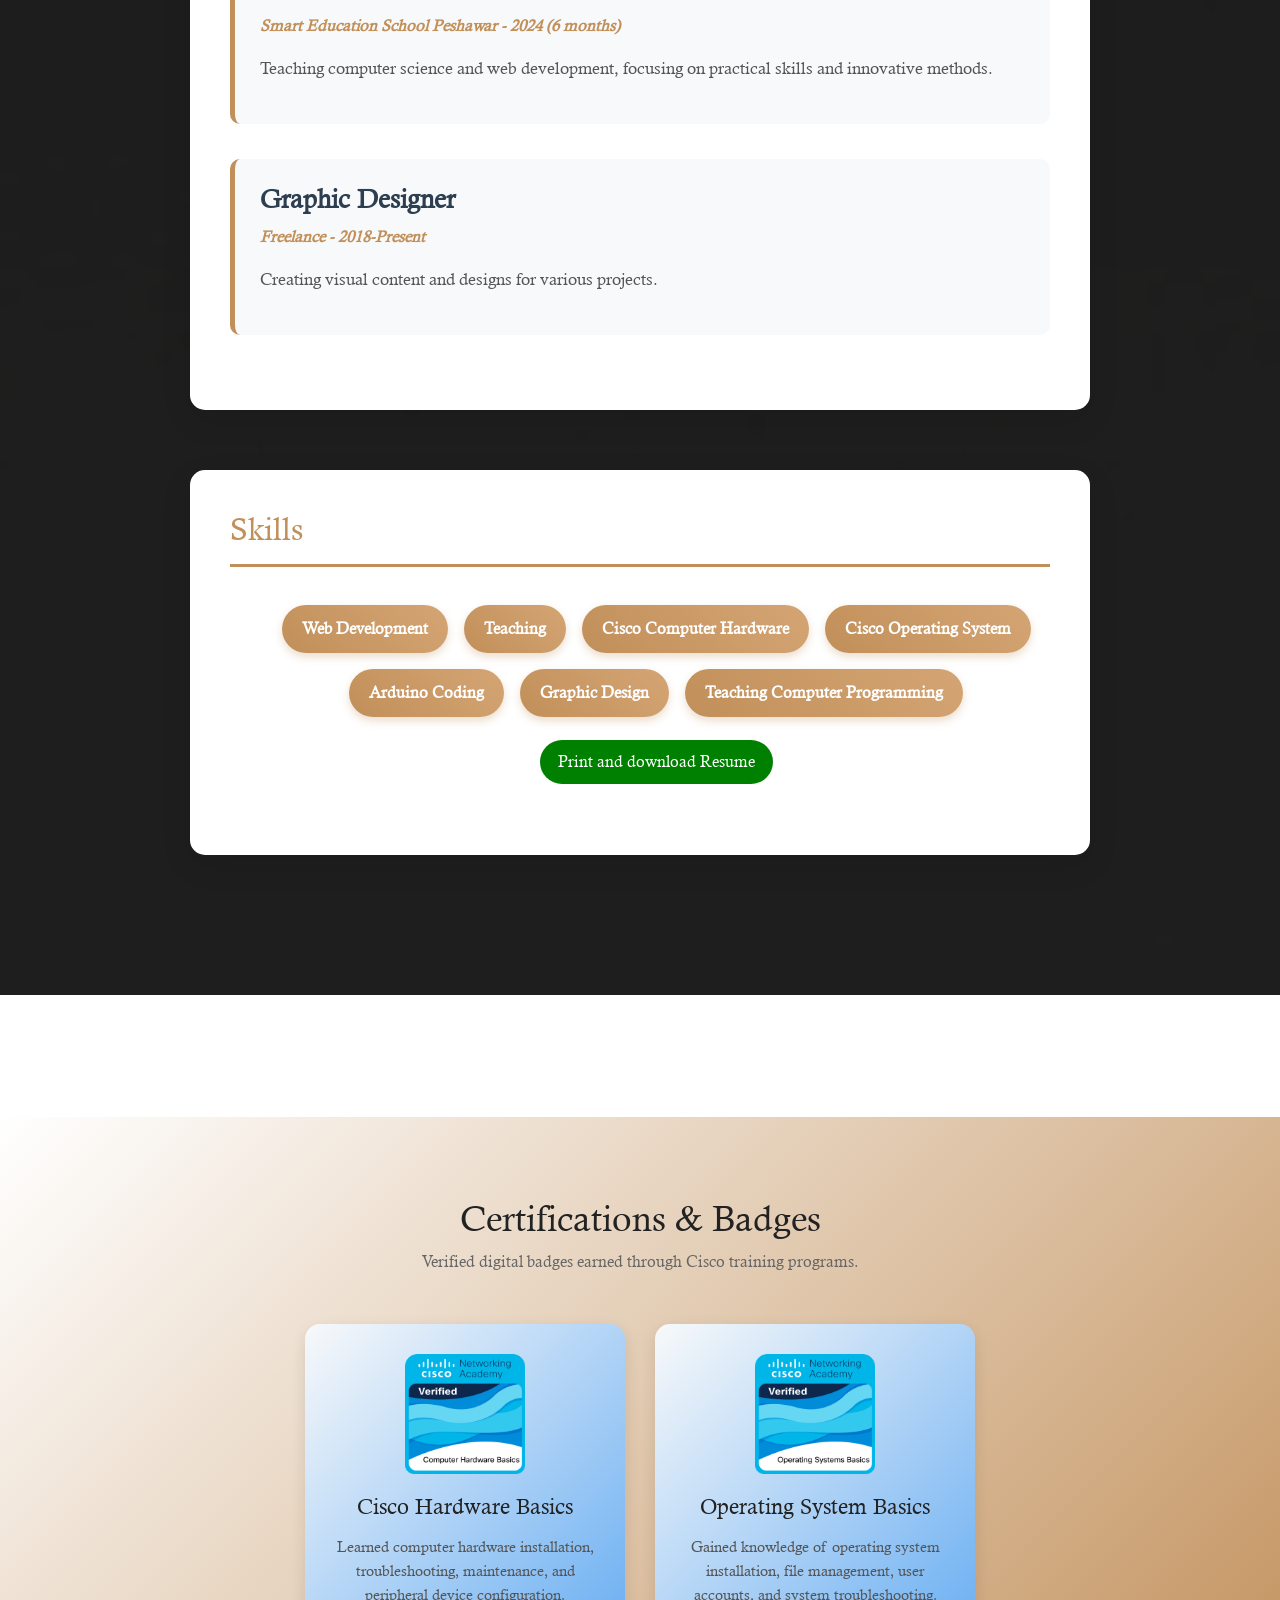
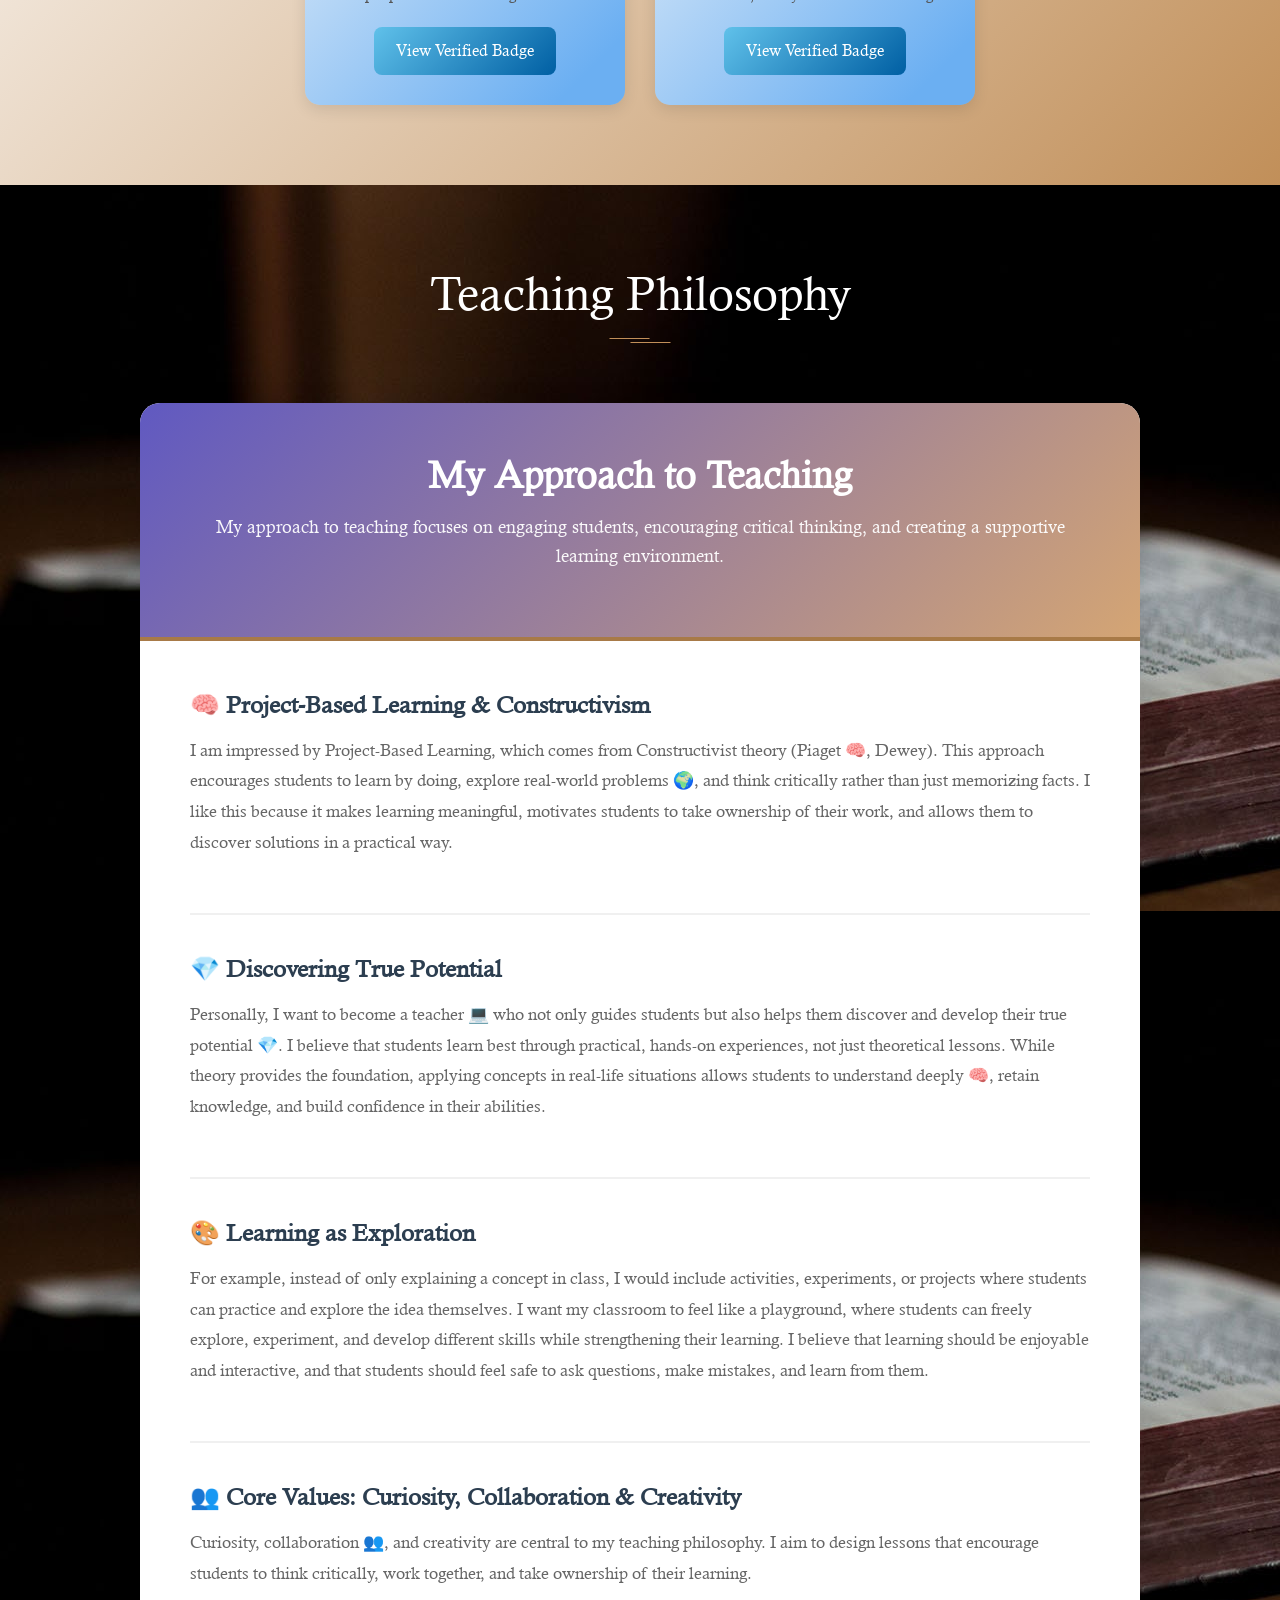
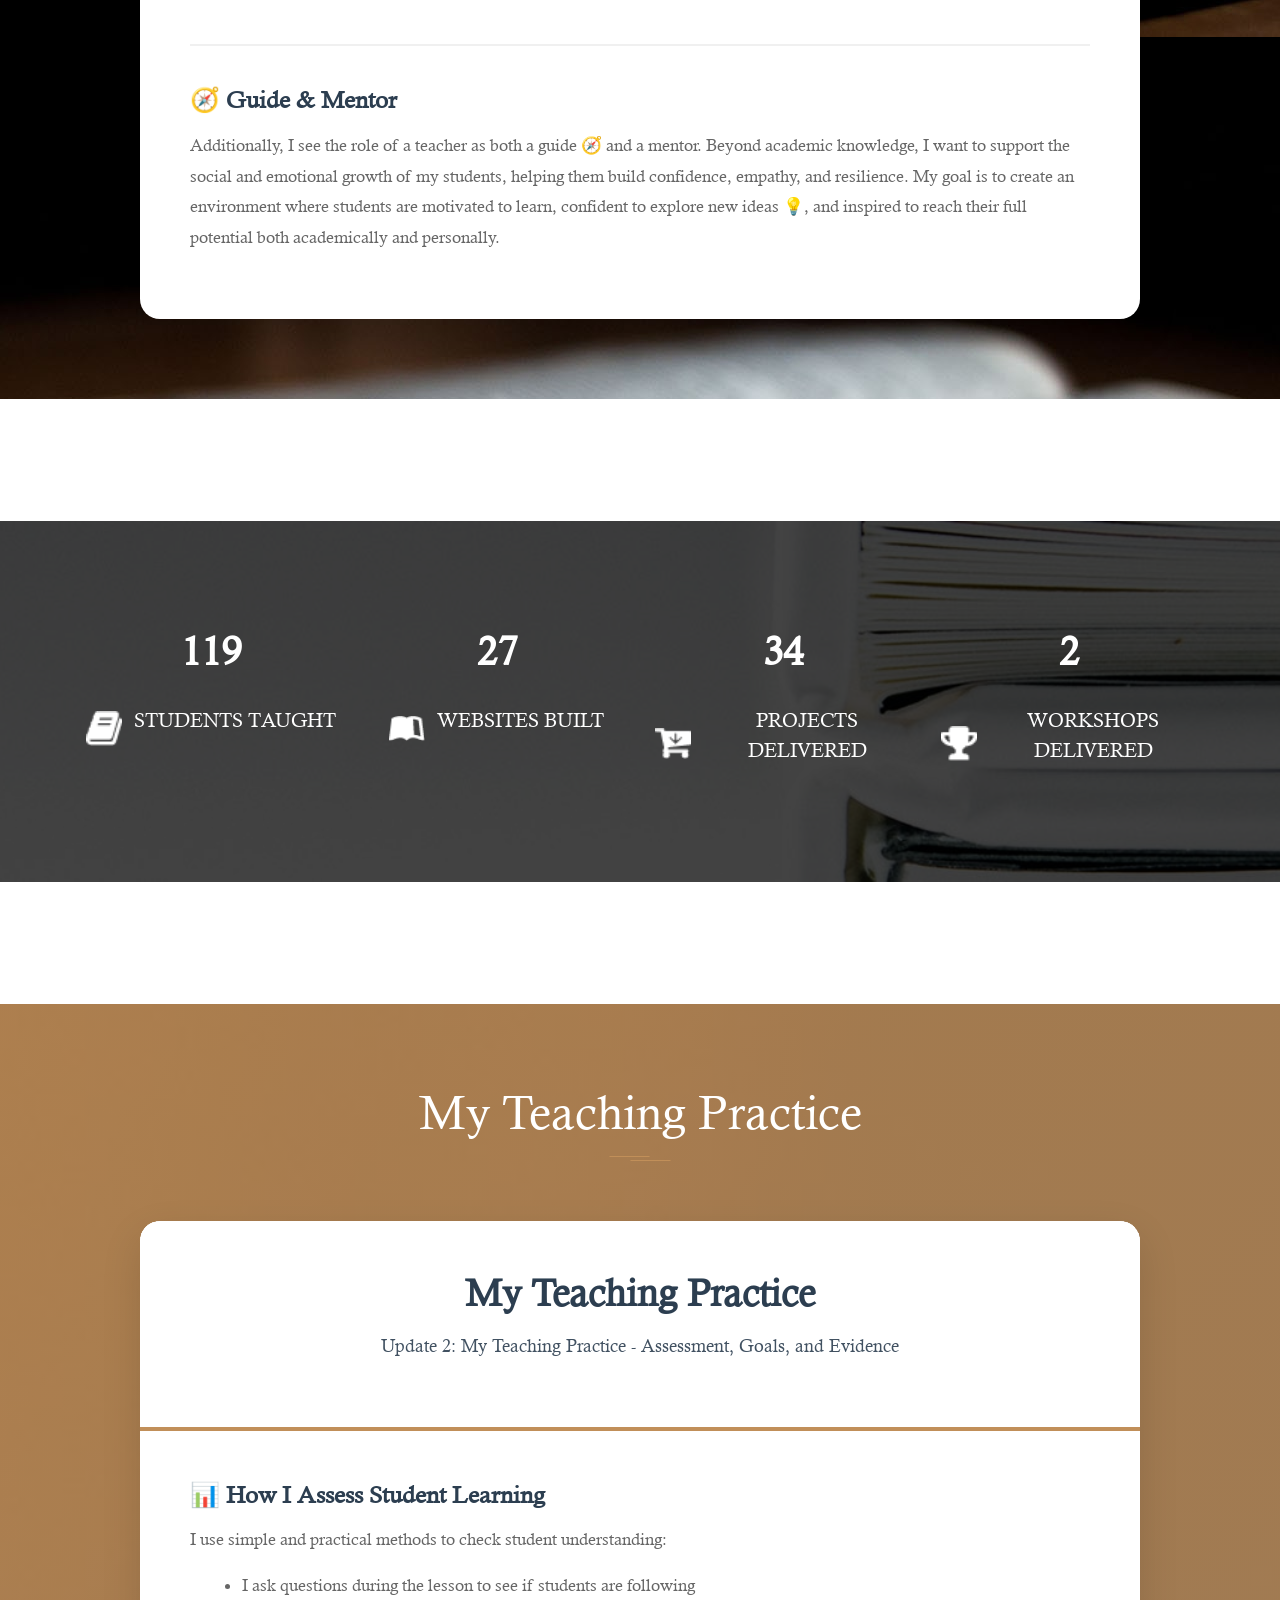
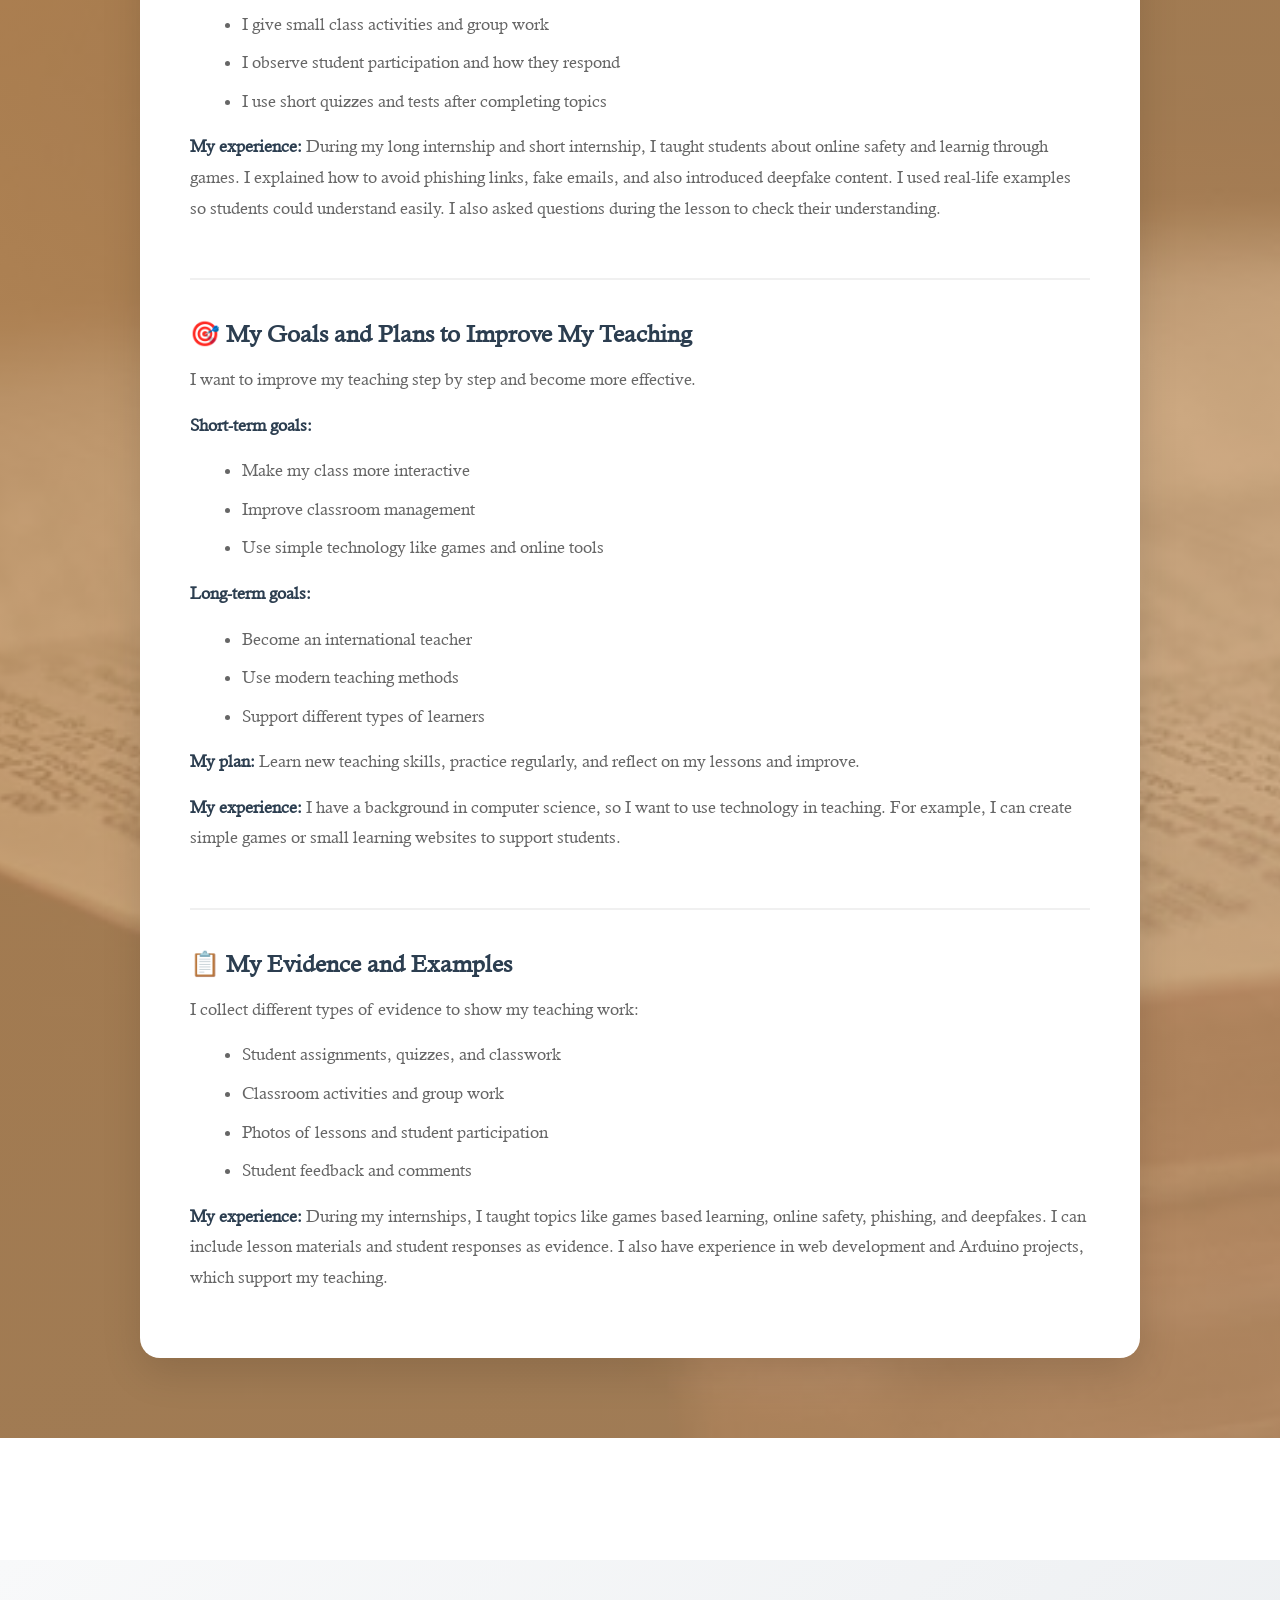
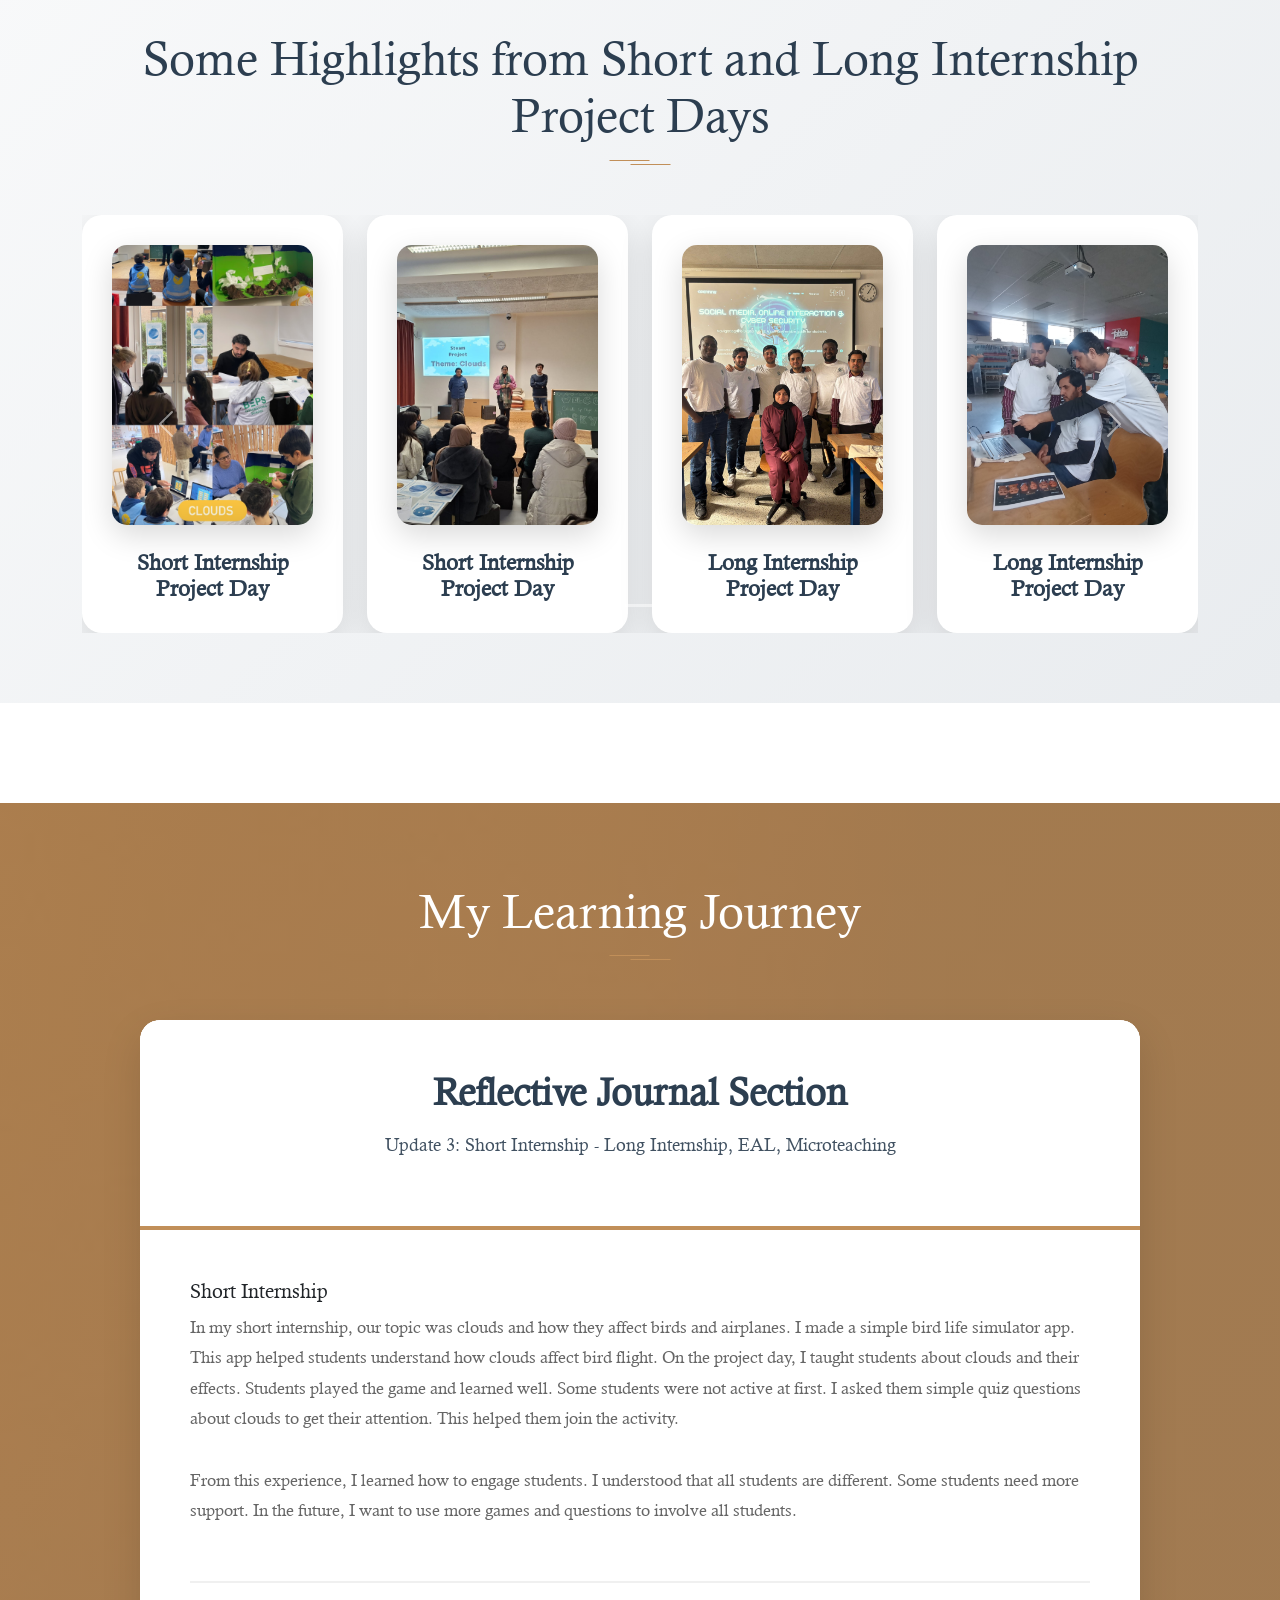
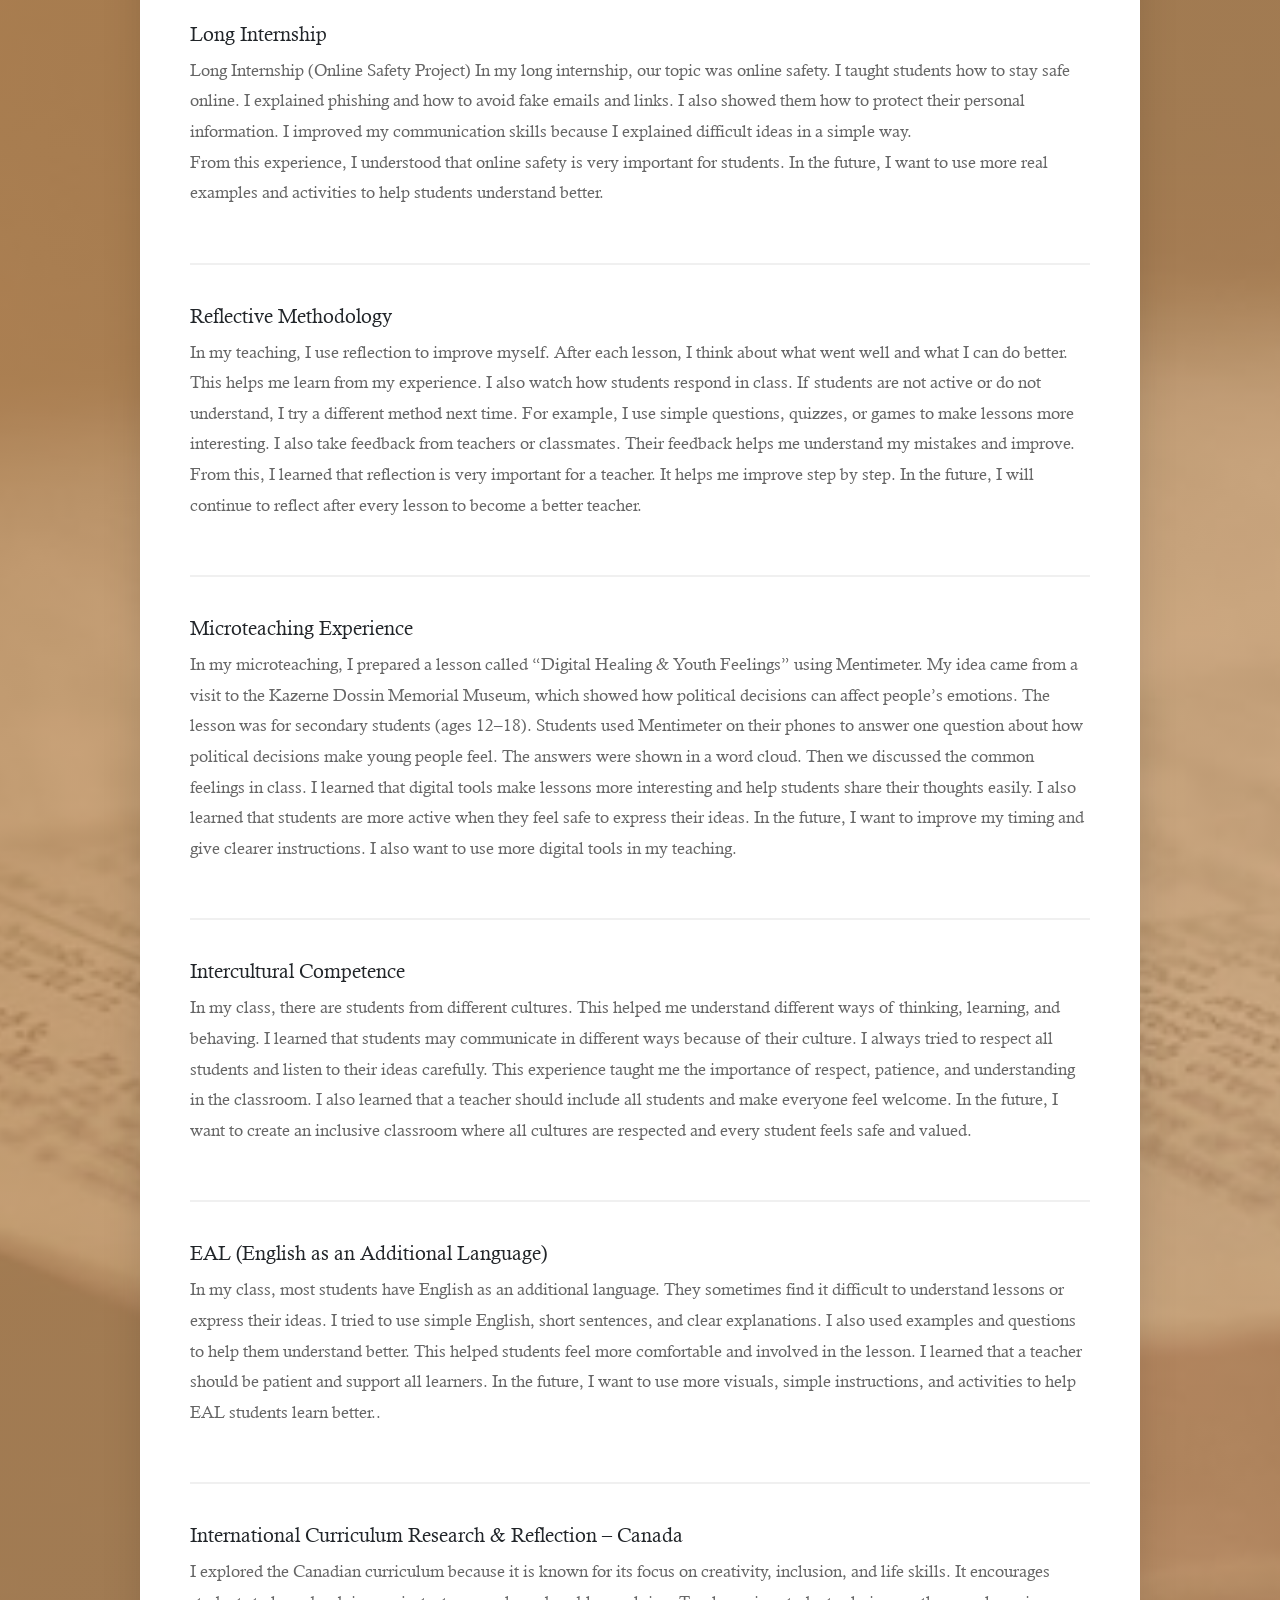
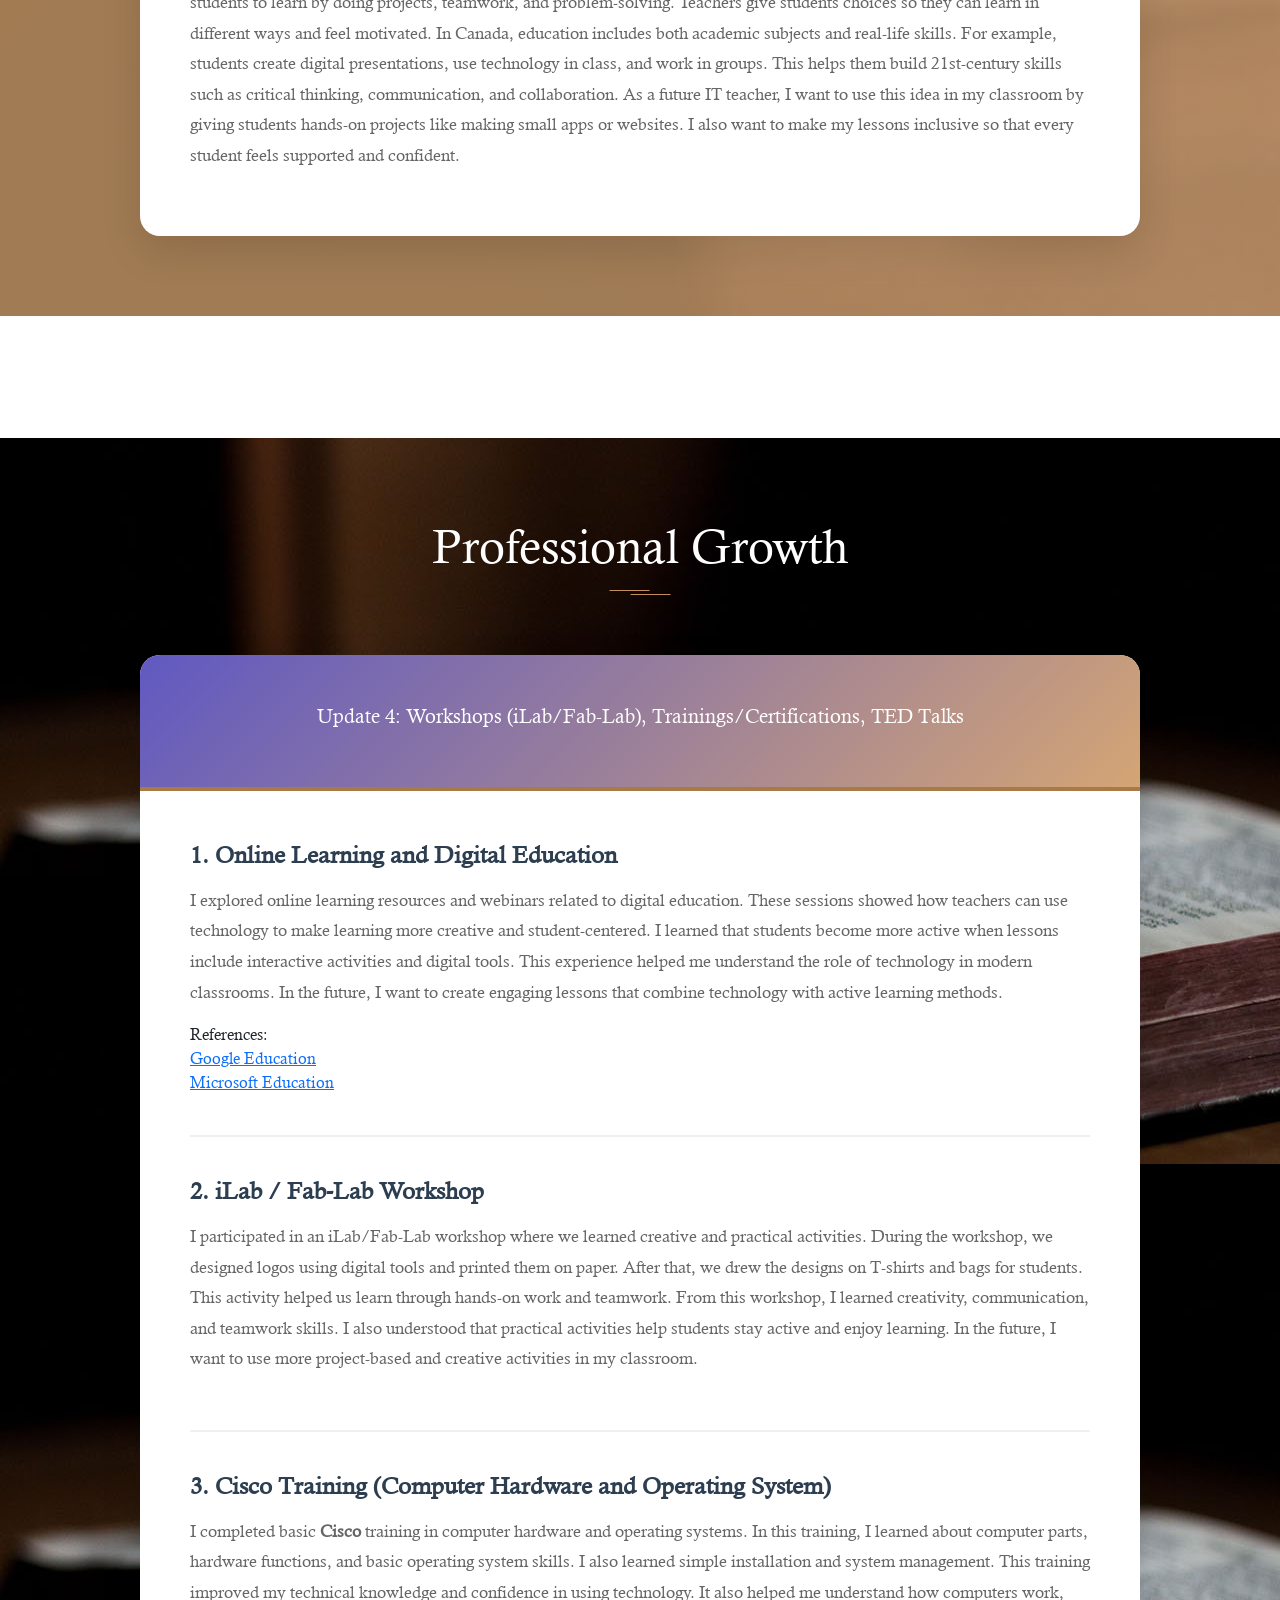
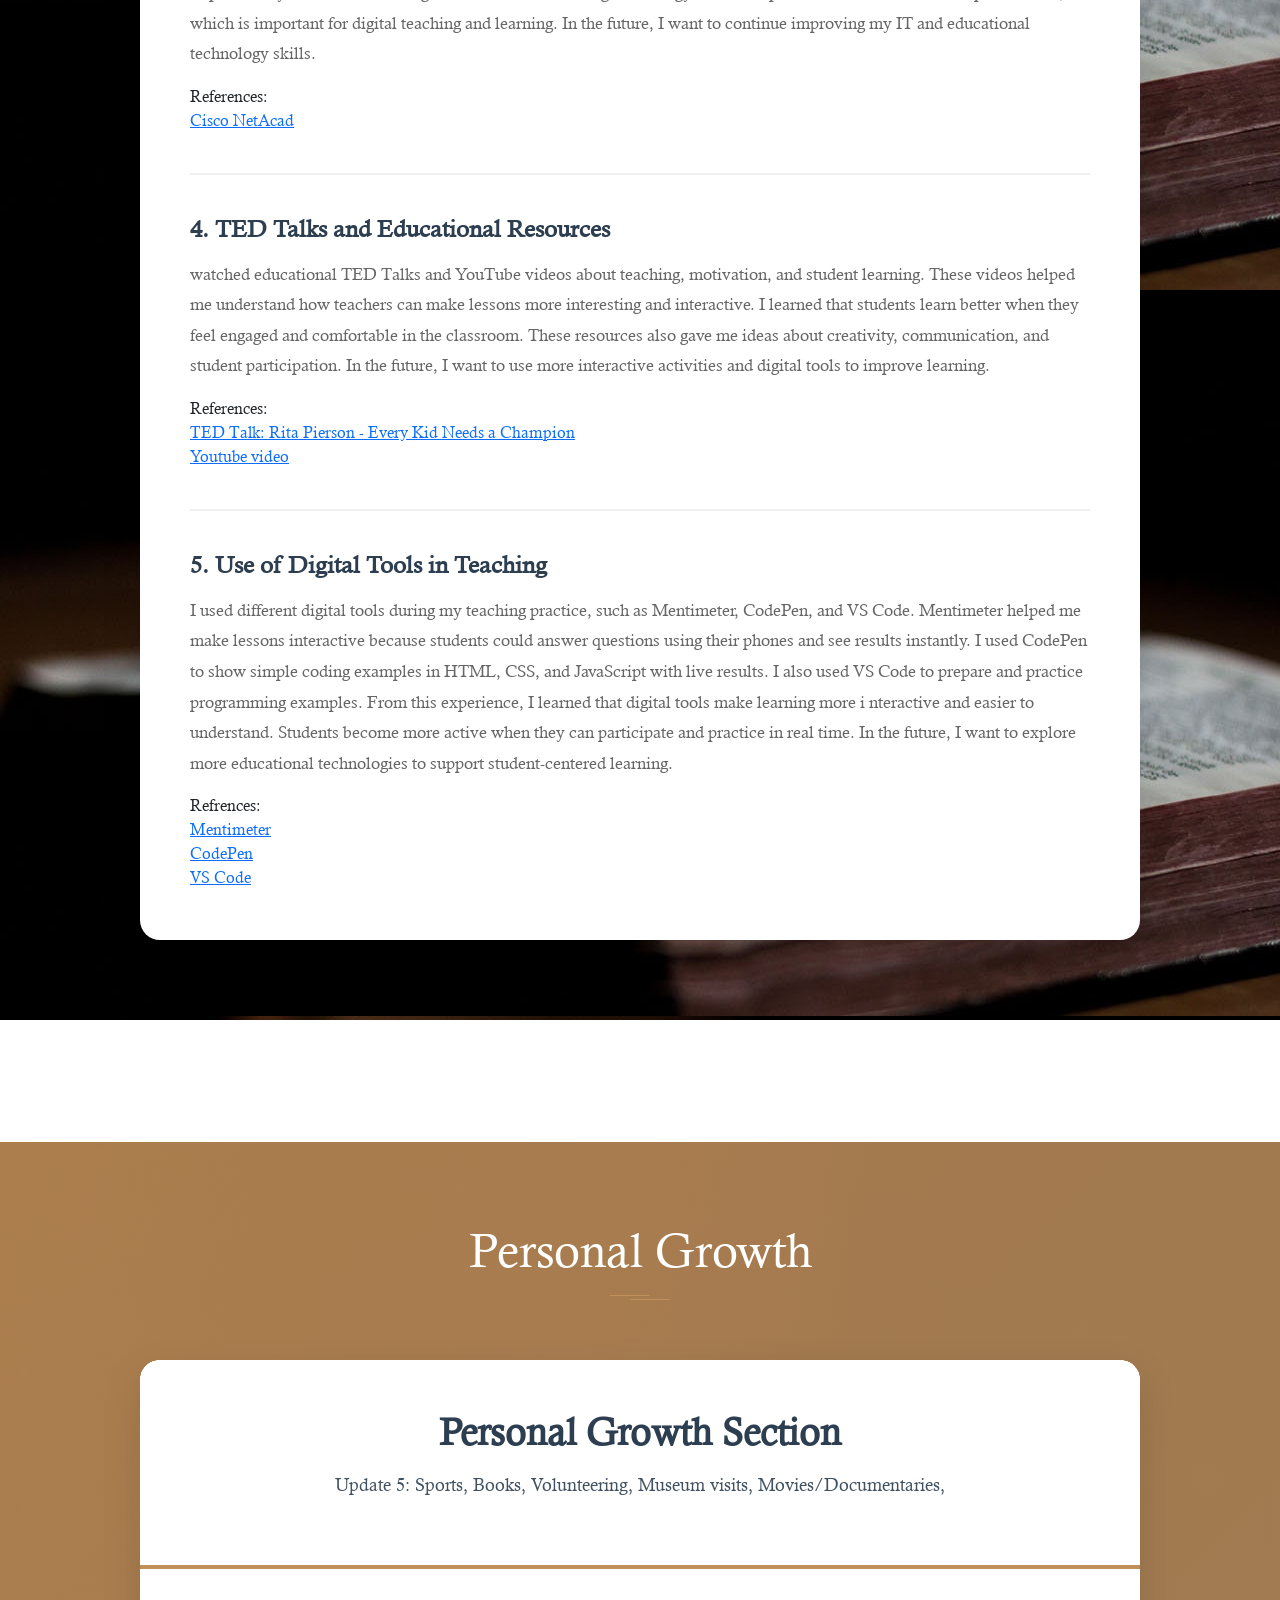
==== commit 03ef1468: "Certification section has been added" ====
--- a/index.html
+++ b/index.html
@@ -159,7 +159,7 @@
 						<li>Arduino Coding</li>
 						<li>Graphic Design</li>
 						<li>Teaching Computer Programming</li>
-					</ul>
+						
 					<button onclick="window.print()" class="print-btn">
     Print and download Resume
 </button>
@@ -169,7 +169,75 @@
 		</div>
 		
 	</section>
+	<!-- Certifications Section -->
+<section id="certifications" class="certifications-section">
+  <div class="container">
+    
+    <h2 class="section-title">Certifications & Badges</h2>
+    <p class="section-subtitle">
+      Verified digital badges earned through Cisco training programs.
+    </p>
+
+    <div class="certification-cards">
+
+      <!-- Cisco Hardware Badge -->
+      <div class="cert-card">
+
+        <!-- Replace the image path with your downloaded badge image -->
+        <img 
+          src="images/cisco-hardware-badge.png" 
+          alt="Cisco Hardware Basics Badge"
+          class="badge-image"
+        >
+
+        <h3>Cisco Hardware Basics</h3>
+
+        <p>
+          Learned computer hardware installation, troubleshooting,
+          maintenance, and peripheral device configuration.
+        </p>
+
+        <a 
+          href="https://www.credly.com/badges/dcf3d808-9f89-47b1-b9a5-417641b35834" 
+          target="_blank"
+          class="verify-btn"
+        >
+          View Verified Badge
+        </a>
+      </div>
+
+      <!-- Operating System Badge -->
+      <div class="cert-card">
+
+        <!-- Replace the image path with your downloaded badge image -->
+        <img 
+          src="images/os-basic-badge.png" 
+          alt="Operating System Basics Badge"
+          class="badge-image"
+        >
+
+        <h3>Operating System Basics</h3>
+
+        <p>
+          Gained knowledge of operating system installation,
+          file management, user accounts, and system troubleshooting.
+        </p>
+
+        <a 
+          href="https://www.credly.com/badges/8388b35a-df7b-4cc0-abdd-57f061fe3900" 
+          target="_blank"
+          class="verify-btn"
+        >
+          View Verified Badge
+        </a>
+      </div>
+
+    </div>
+  </div>
+</section>
+	
 	<!-- Resume end -->
+
 	 
 
 	<!-- Teaching Philosophy -->
@@ -391,7 +459,7 @@
           <div class="row">
             <div class="col-md-3 col-sm-6">
               <div class="single-book">
-                <a href="#" class="single-book__img">
+                <a href="" class="single-book__img">
                   <img src="./images/short.jpg" alt="Short internship project">
                 </a>
                 <h4 class="single-book__title">Short Internship Project Day</h4>
@@ -399,7 +467,7 @@
             </div>
             <div class="col-md-3 col-sm-6">
               <div class="single-book">
-                <a href="#" class="single-book__img">
+                <a href="" class="single-book__img">
                   <img src="./images/short2.jpg" alt="Short internship project">
                 </a>
                 <h4 class="single-book__title">Short Internship Project Day</h4>
--- a/css/style.css
+++ b/css/style.css
@@ -1308,3 +1308,78 @@
   color :#c18f59;
   font-weight: bold;
 }
+
+
+
+/*  */
+
+/* Certifications Section */
+.certifications-section {
+  padding: 80px 20px;
+  background: linear-gradient(135deg, white 0%, #c18f59 100%);
+  text-align: center;
+}
+
+.section-title {
+  font-size: 36px;
+  margin-bottom: 10px;
+  color: #222;
+}
+
+.section-subtitle {
+  color: #666;
+  margin-bottom: 50px;
+}
+
+.certification-cards {
+  display: flex;
+  justify-content: center;
+  gap: 30px;
+  flex-wrap: wrap;
+}
+
+.cert-card {
+  background: linear-gradient(135deg, #f8f9fa 0%, #6baff2 90%);
+  padding: 30px 25px;
+  width: 320px;
+  border-radius: 15px;
+  box-shadow: 0 5px 15px rgba(0,0,0,0.1);
+  transition: 0.3s ease;
+}
+
+.cert-card:hover {
+  transform: translateY(-8px);
+}
+
+.badge-image {
+  width: 120px;
+  height: auto;
+  margin-bottom: 20px;
+}
+
+.cert-card h3 {
+  font-size: 22px;
+  margin-bottom: 15px;
+  color: #222;
+}
+
+.cert-card p {
+  font-size: 15px;
+  color: #555;
+  line-height: 1.6;
+  margin-bottom: 20px;
+}
+
+.verify-btn {
+  display: inline-block;
+  padding: 12px 22px;
+  background: linear-gradient(135deg, #60c1ea 0%, #005fa3 100%);
+  color: white;
+  text-decoration: none;
+  border-radius: 8px;
+  transition: 0.3s ease;
+}
+
+.verify-btn:hover {
+  background: #005fa3;
+}
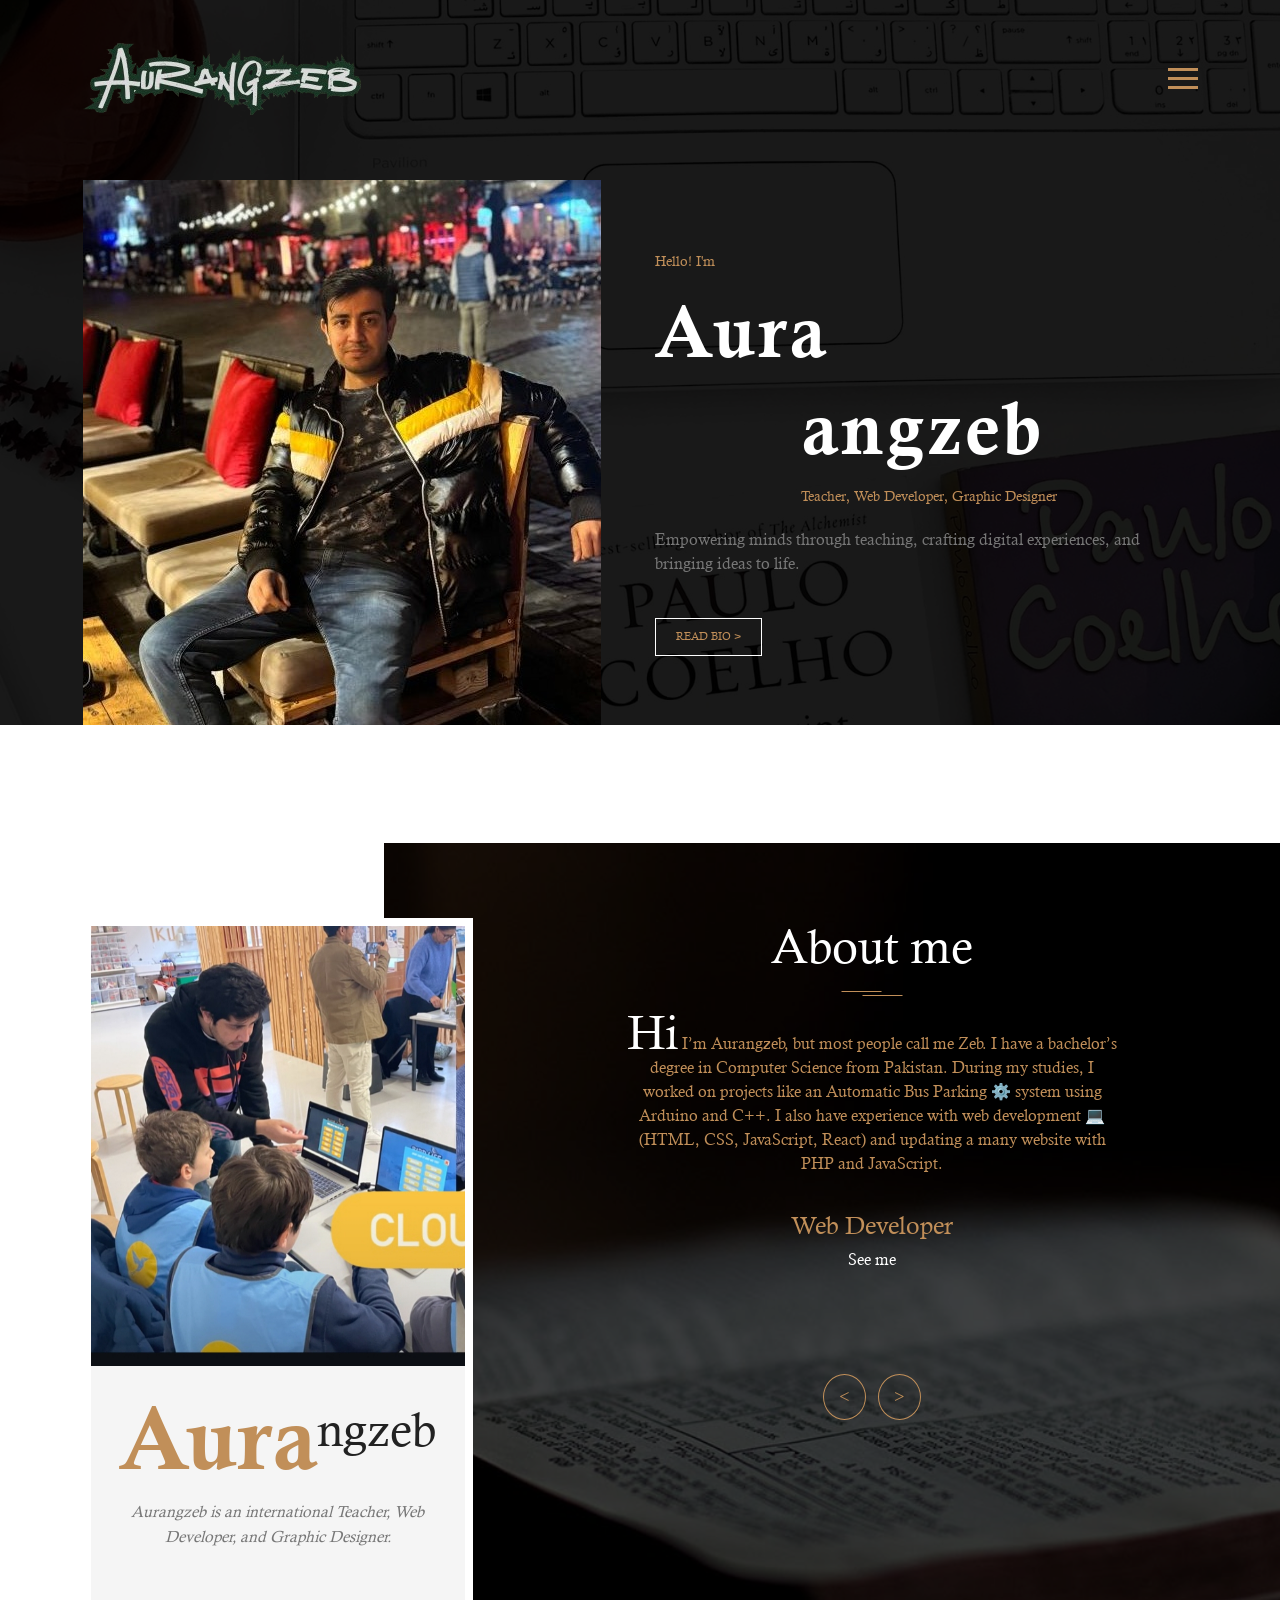
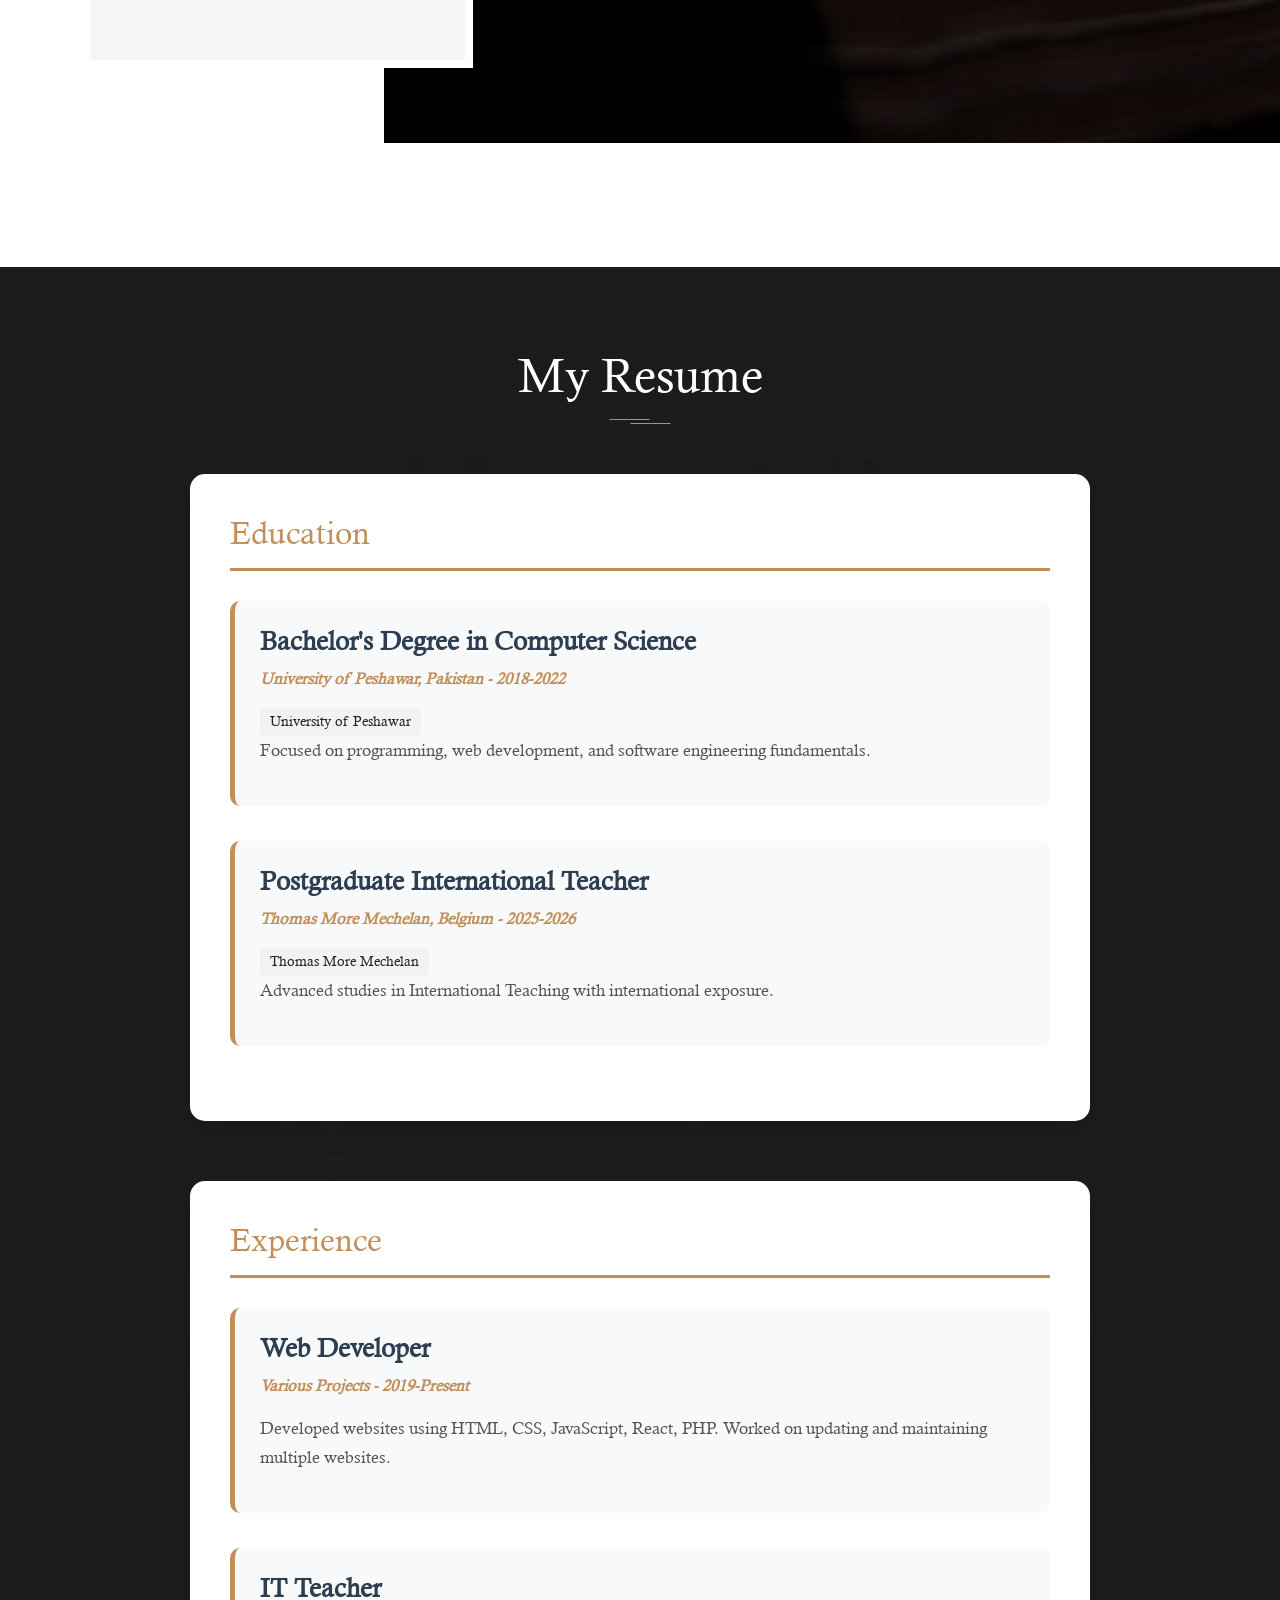
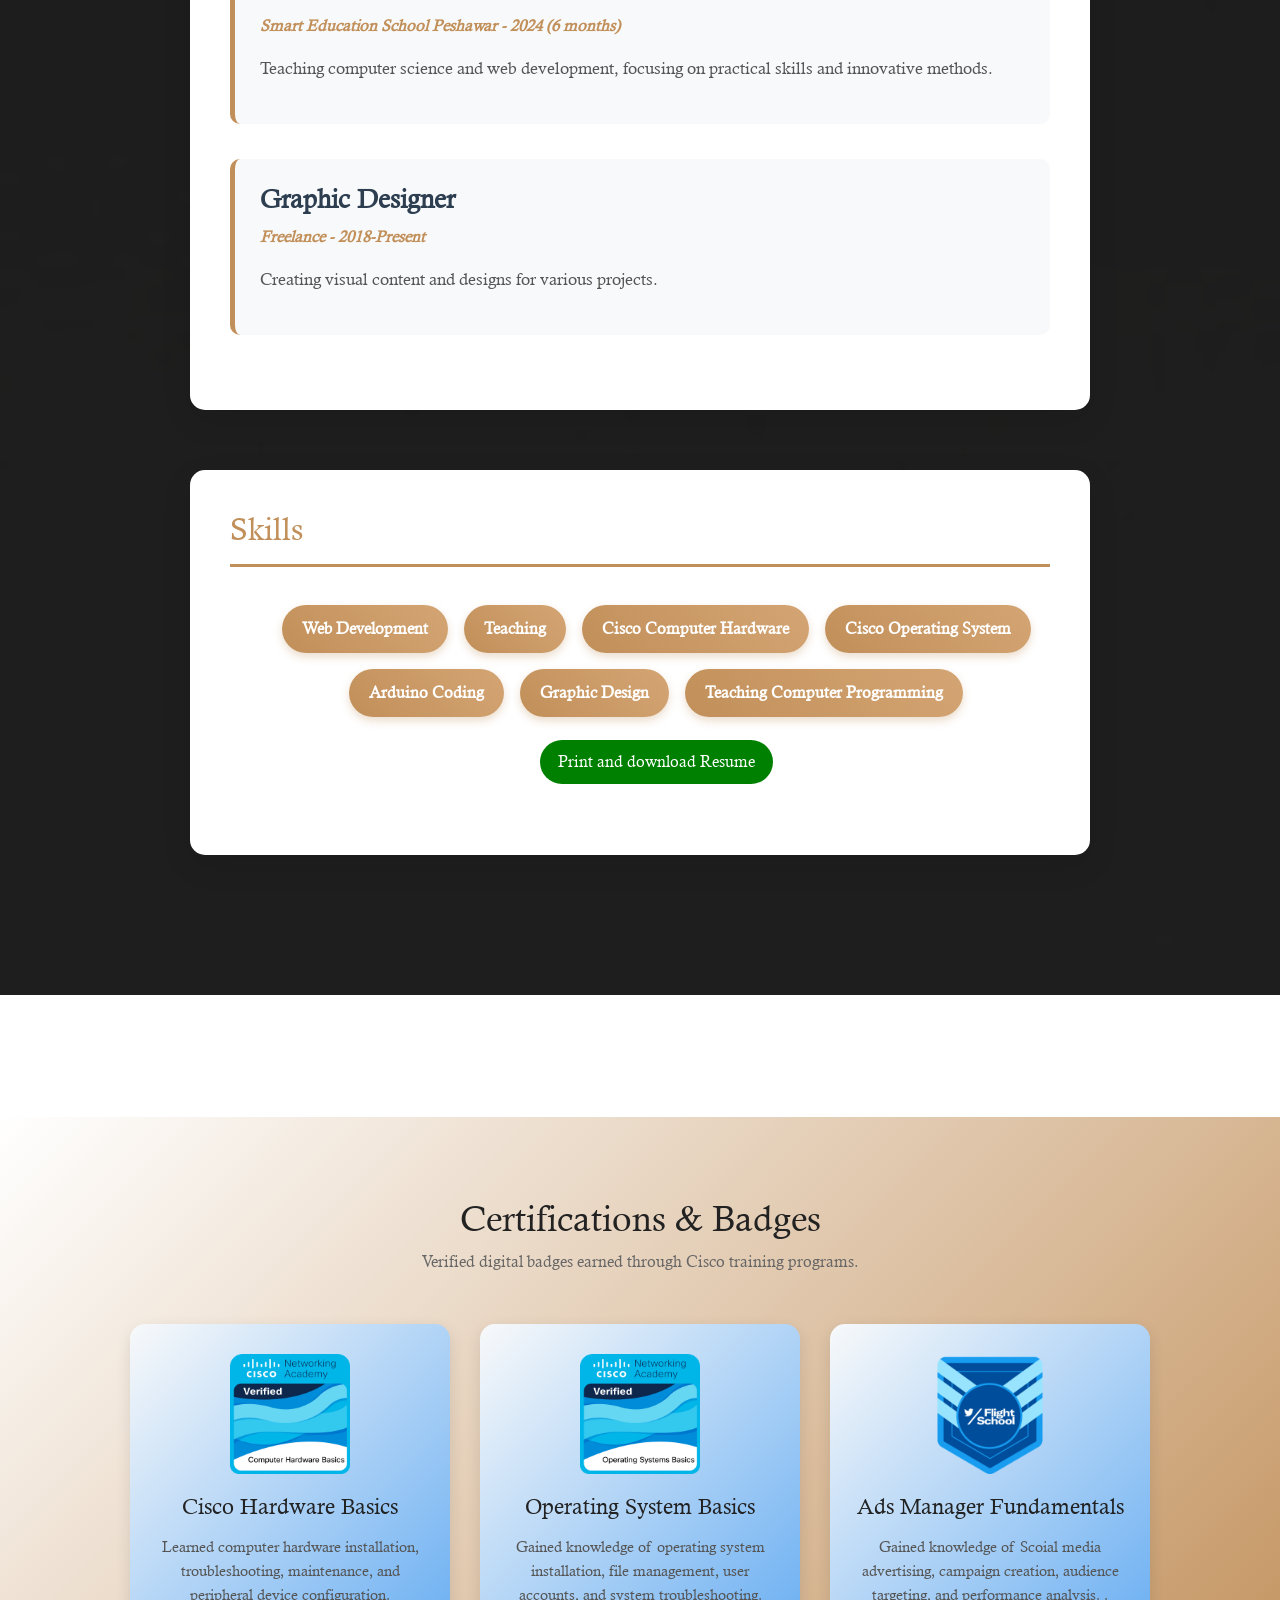
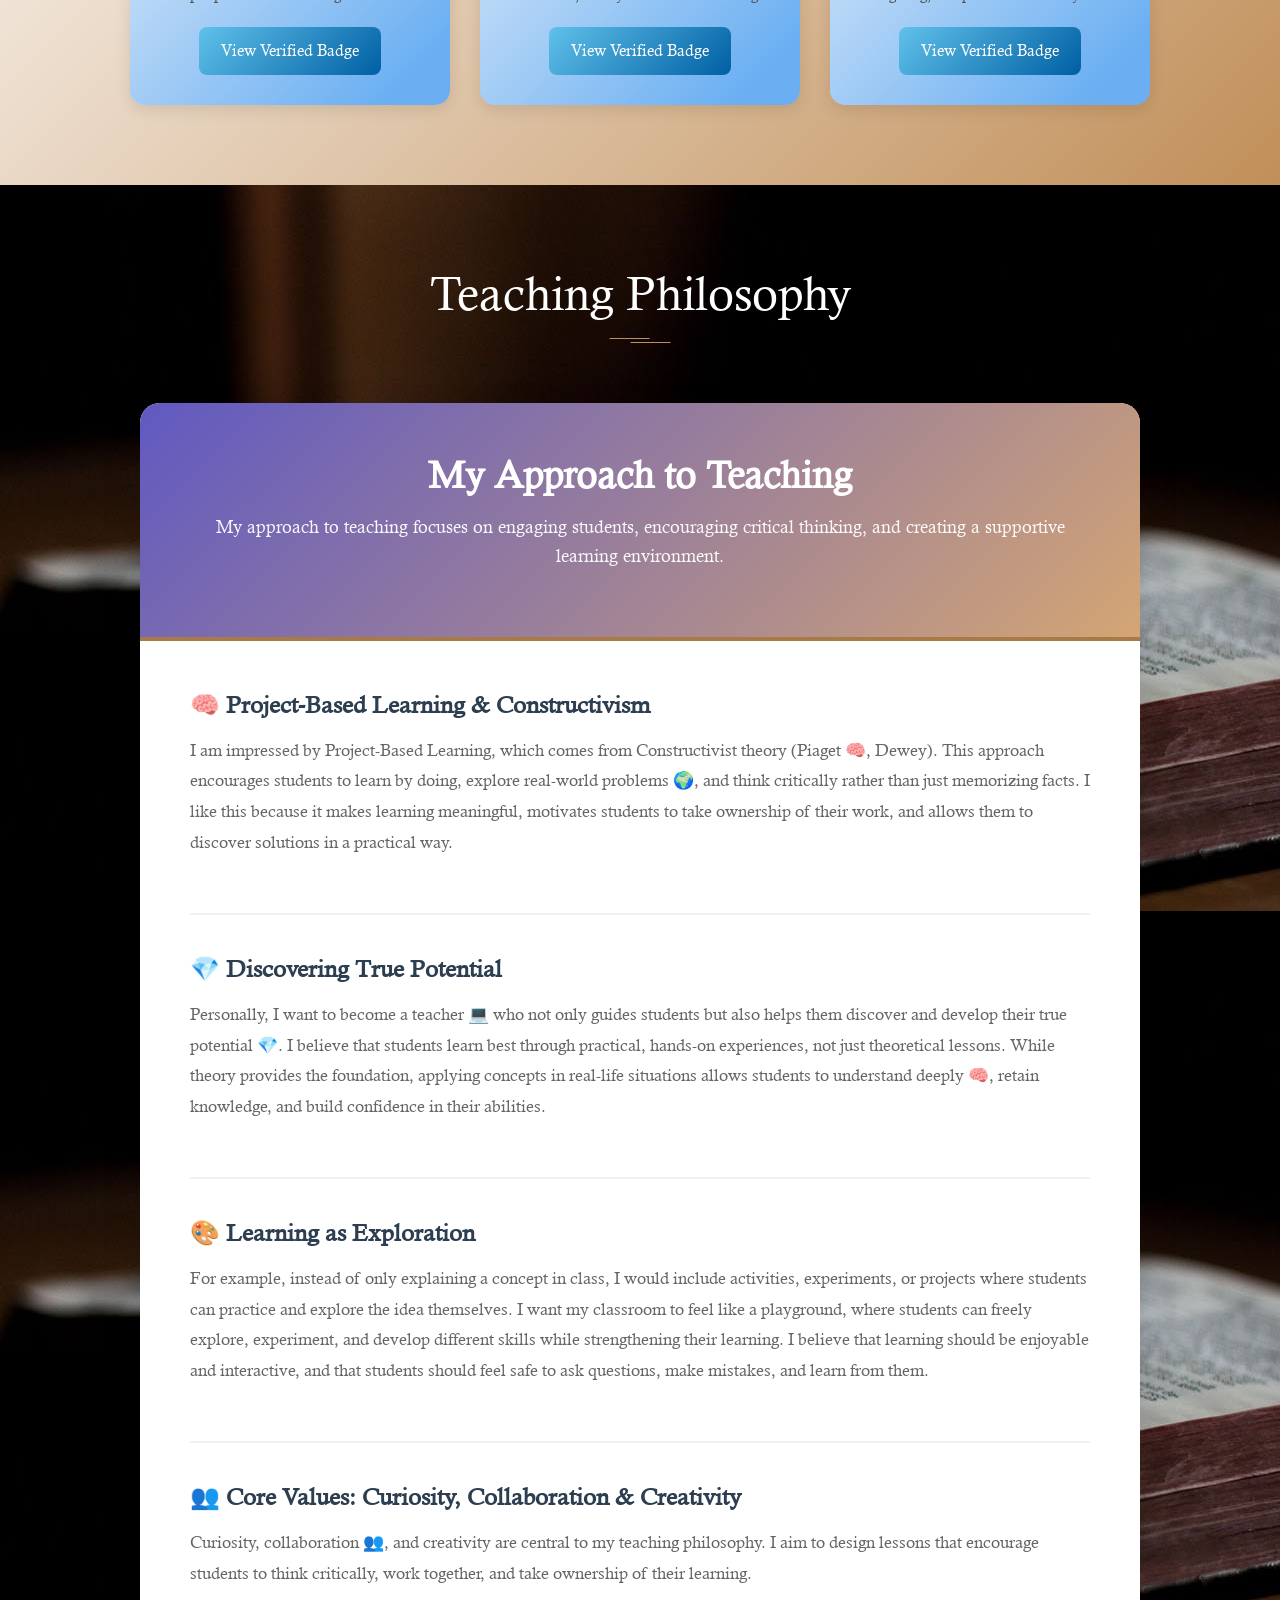
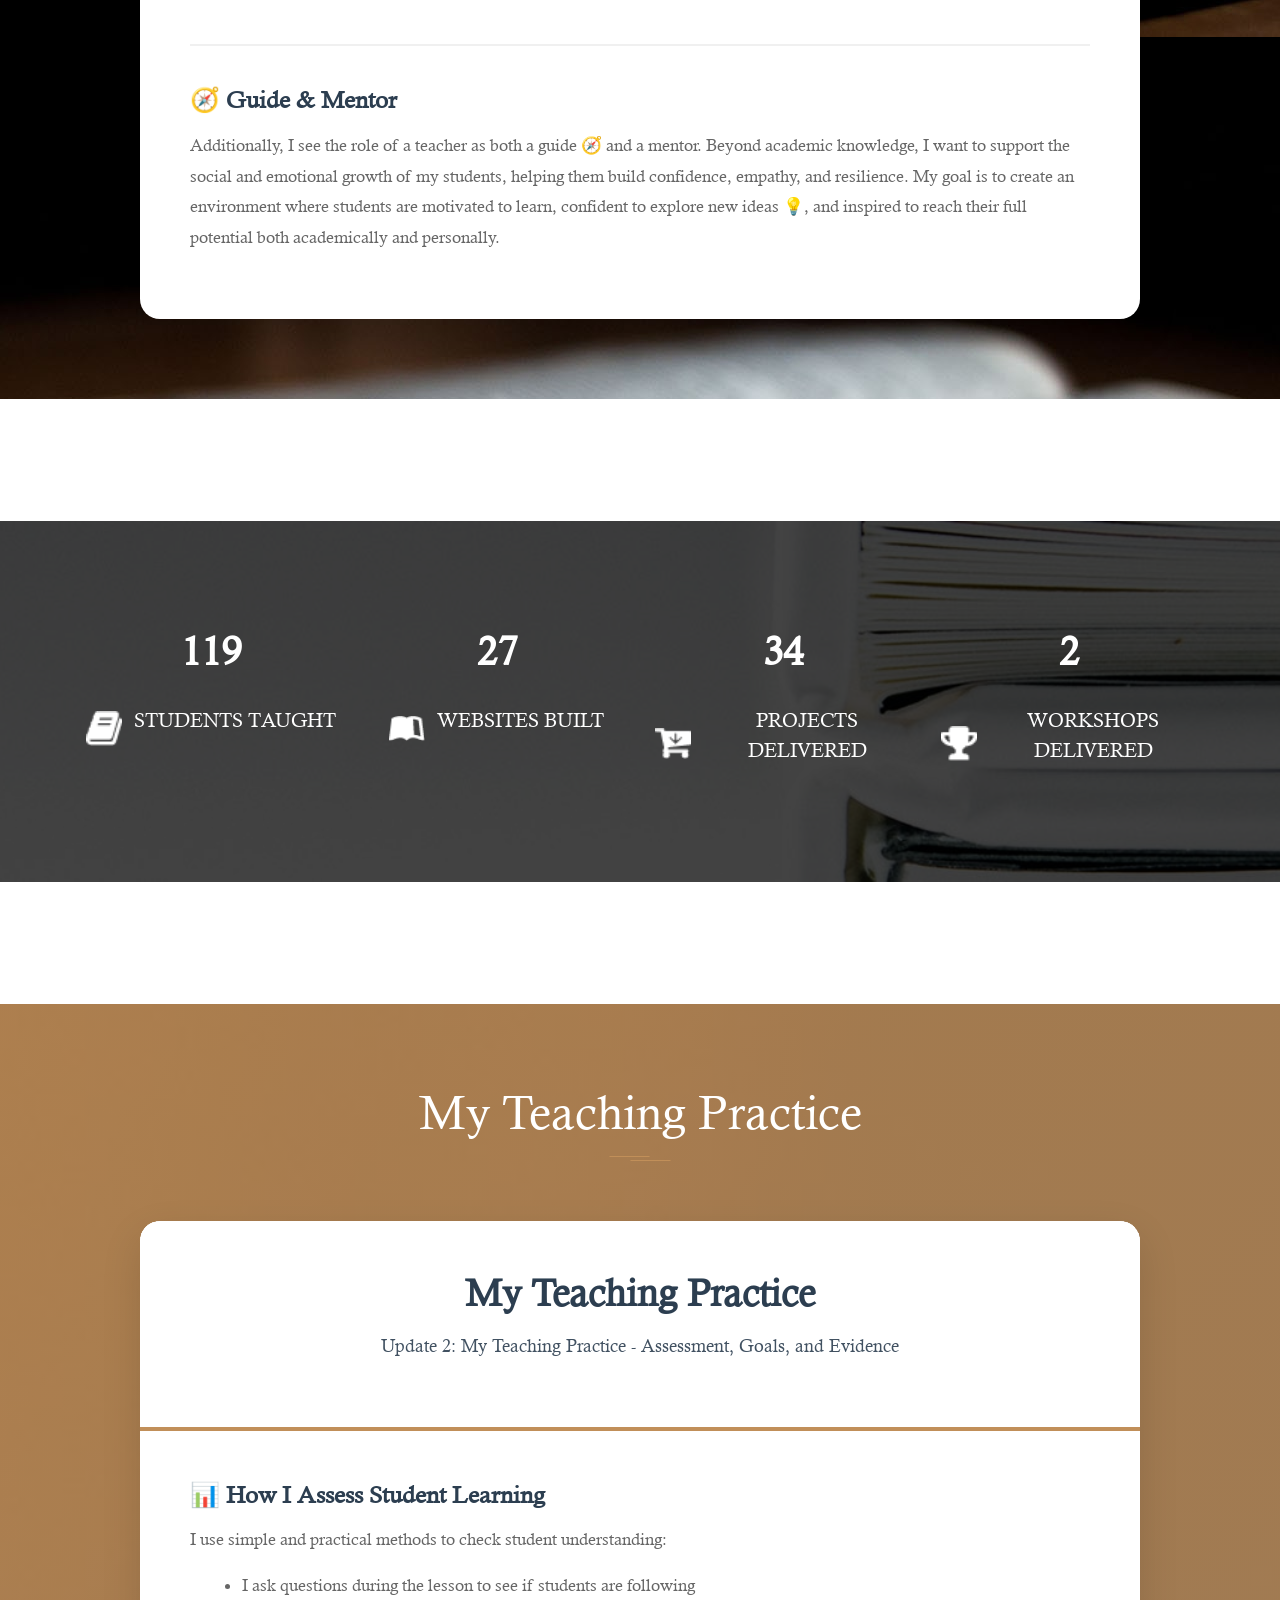
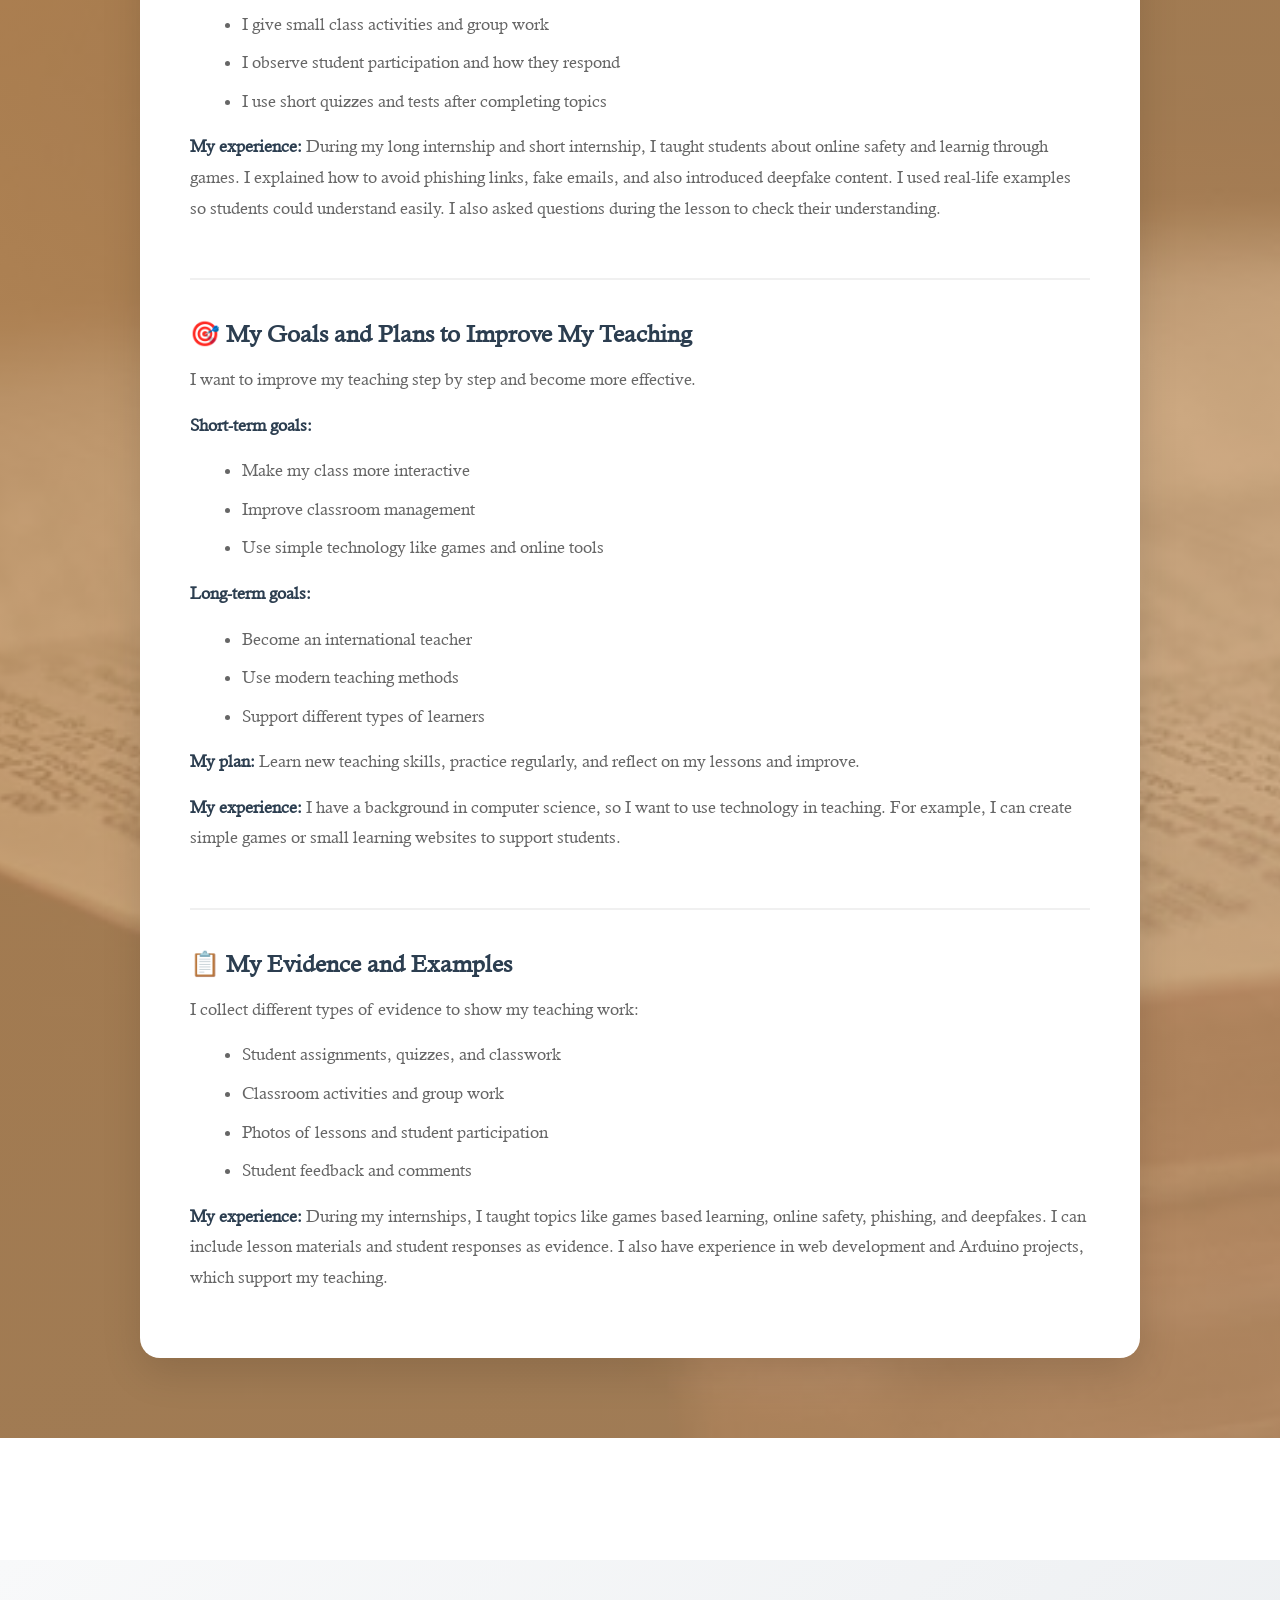
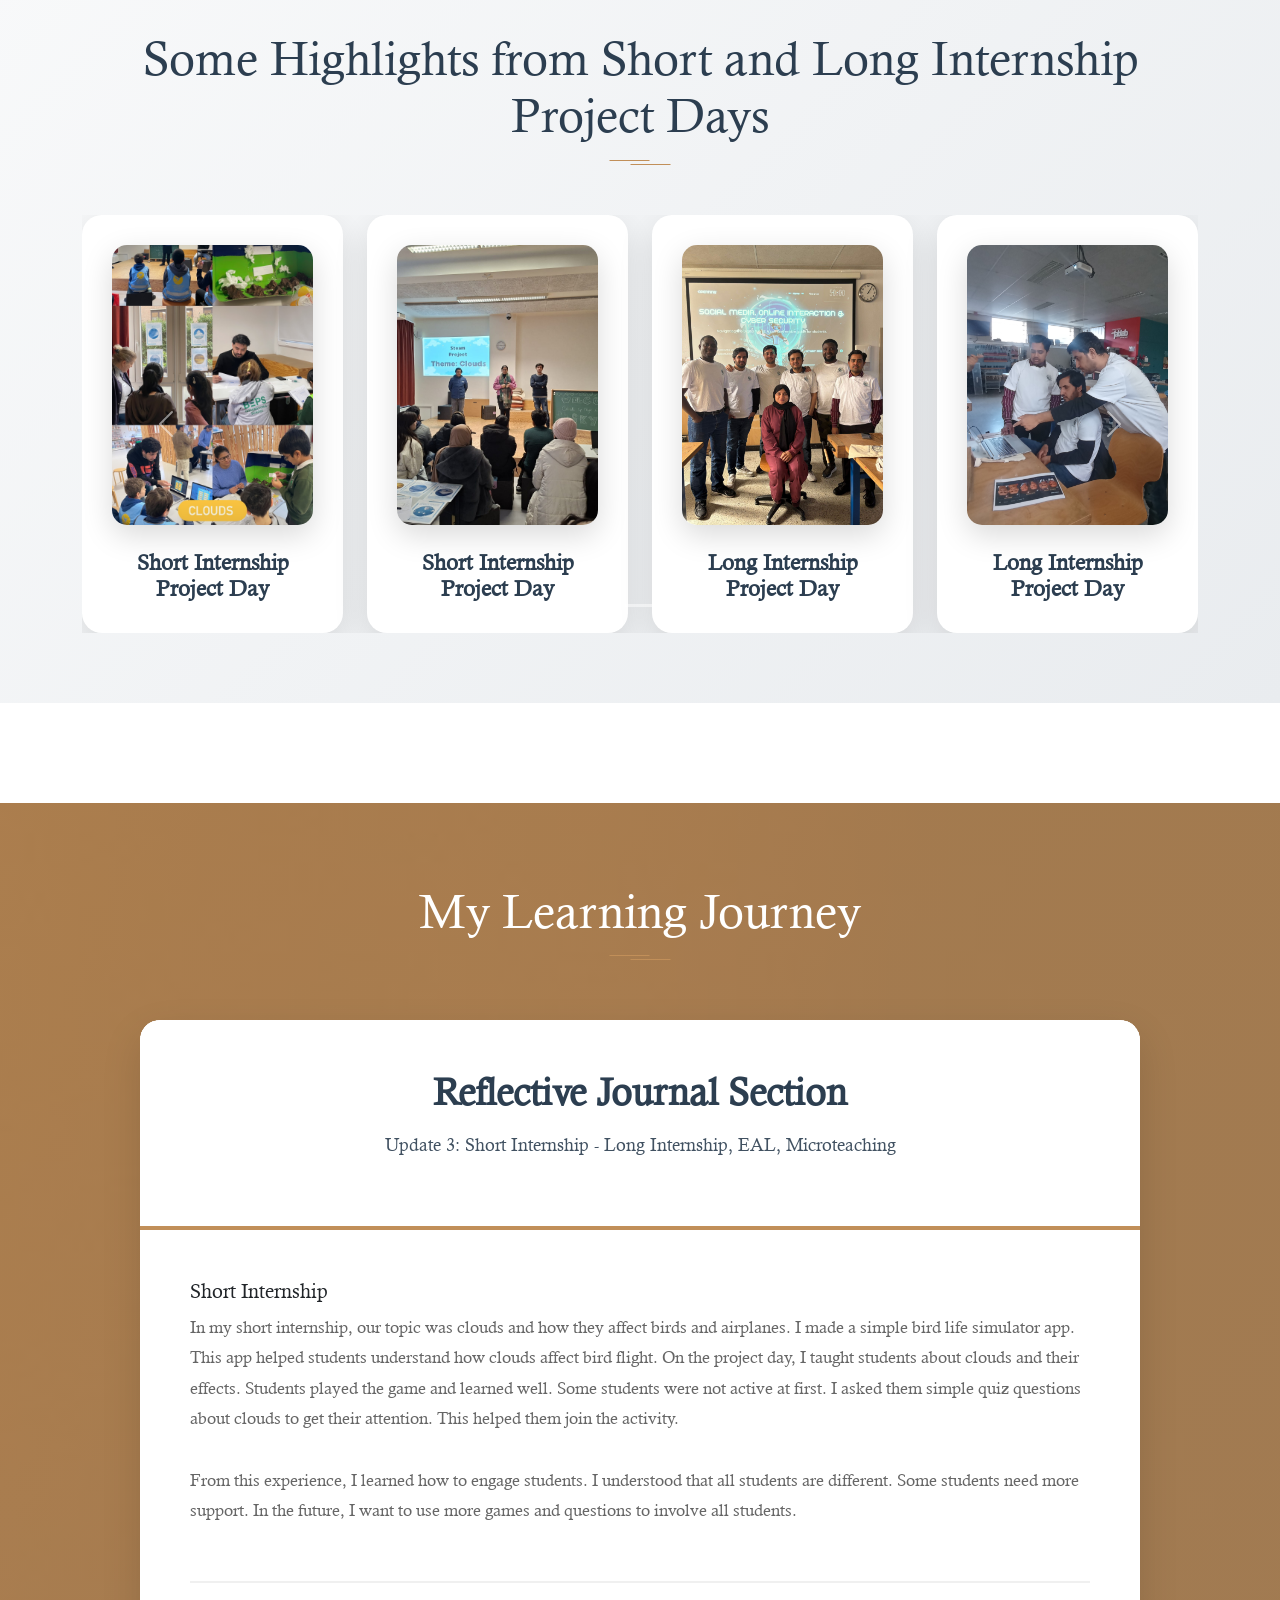
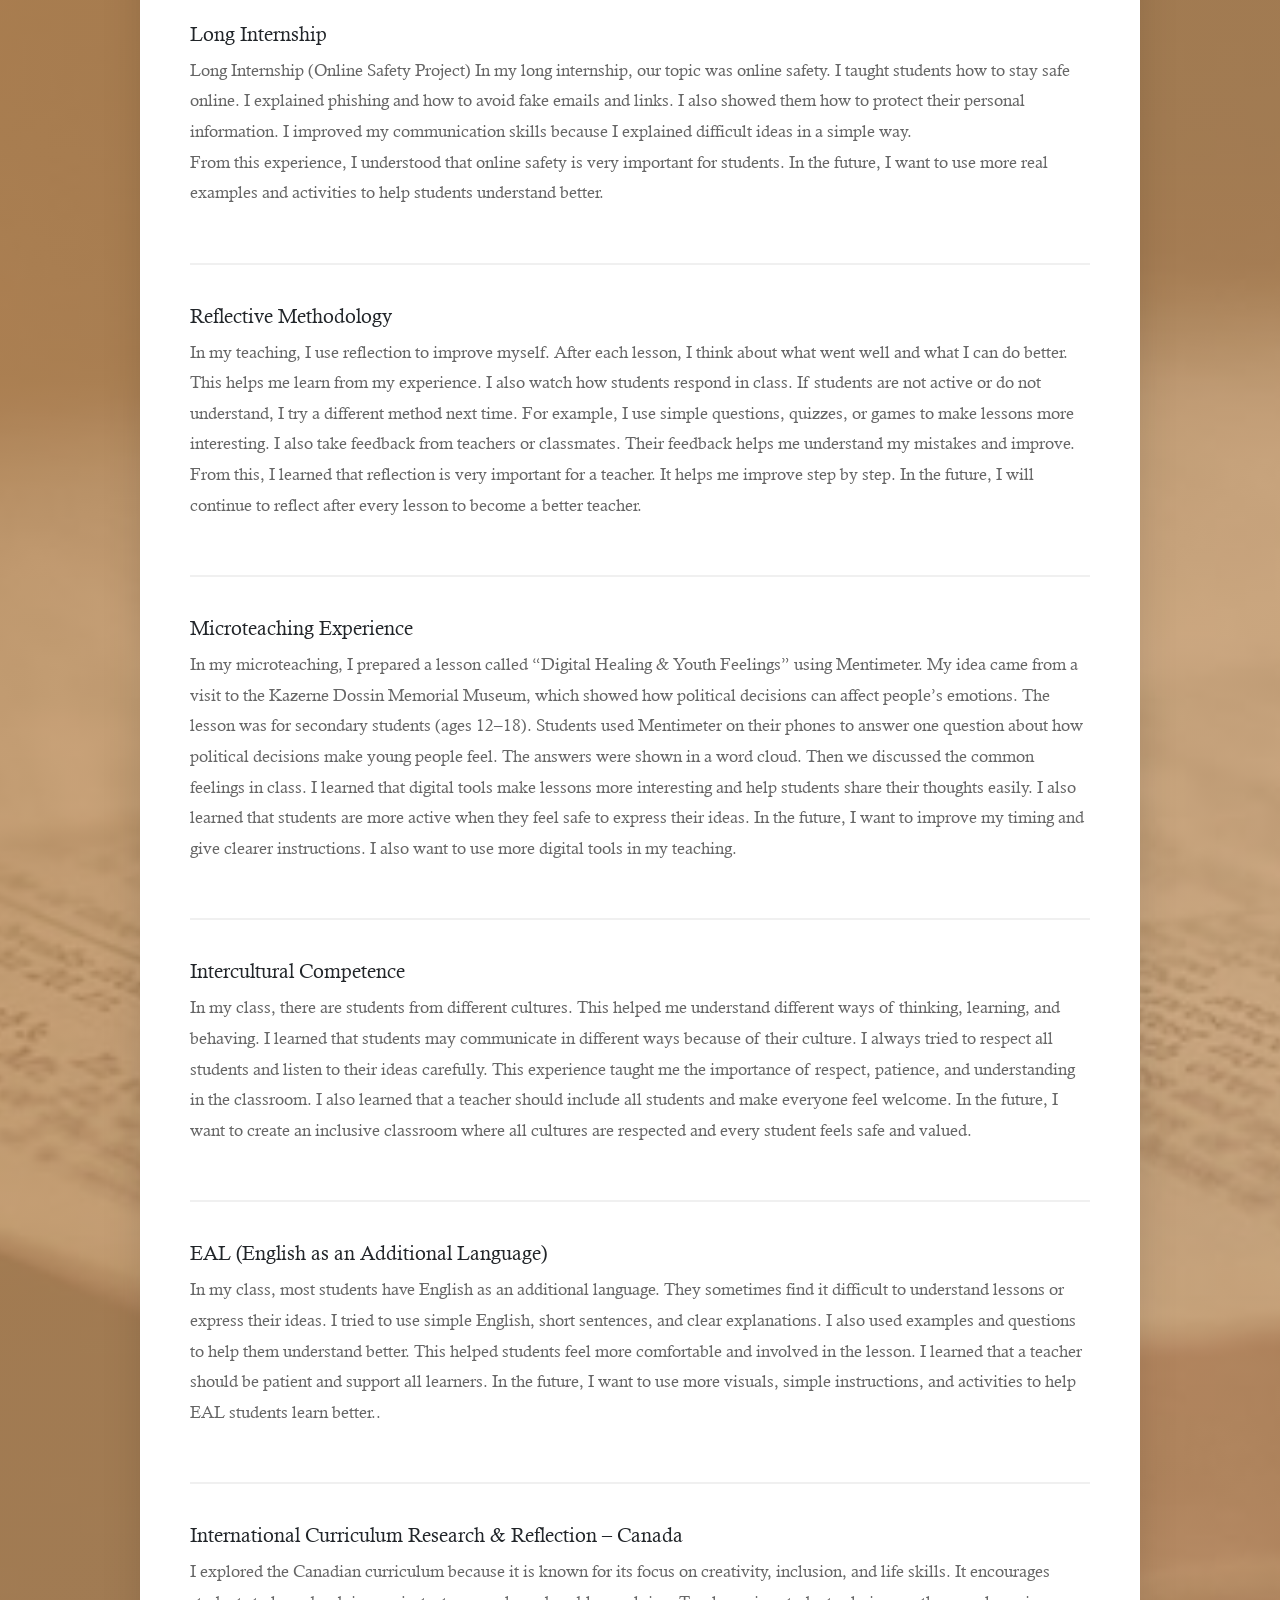
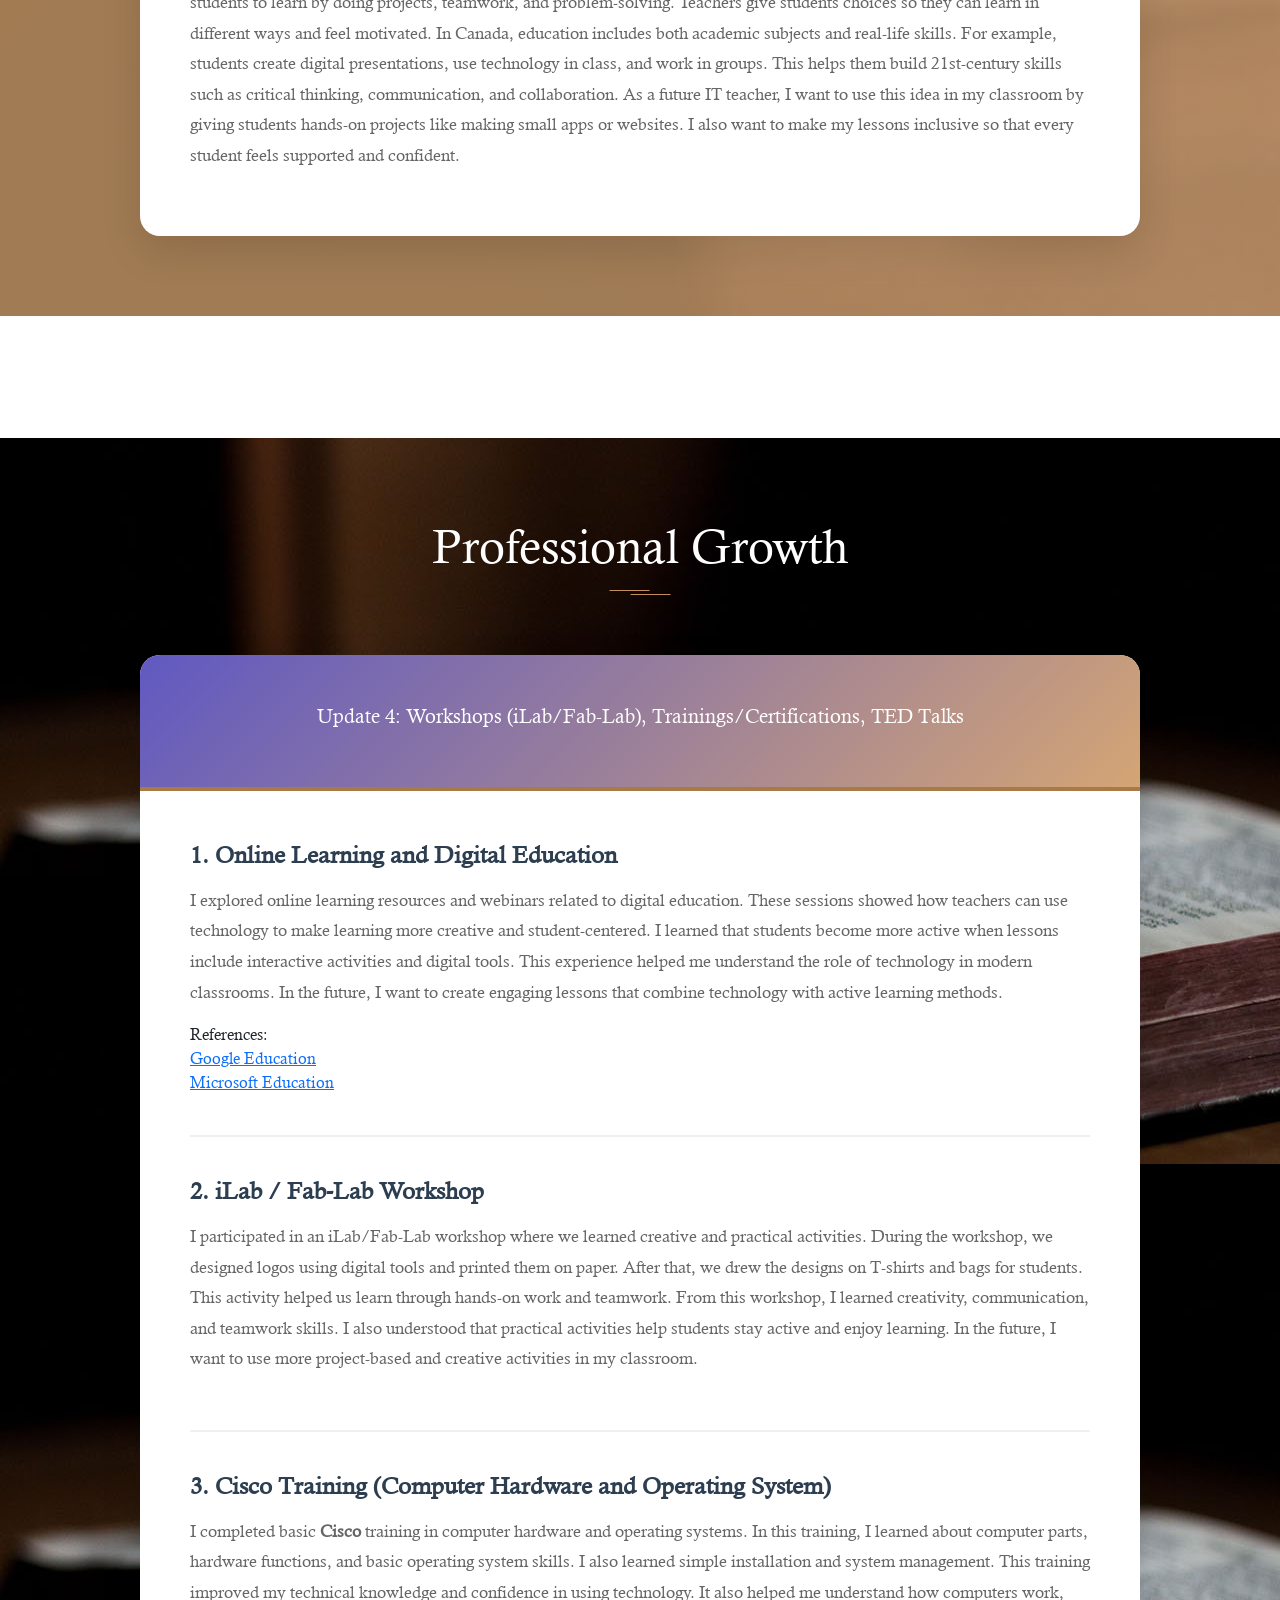
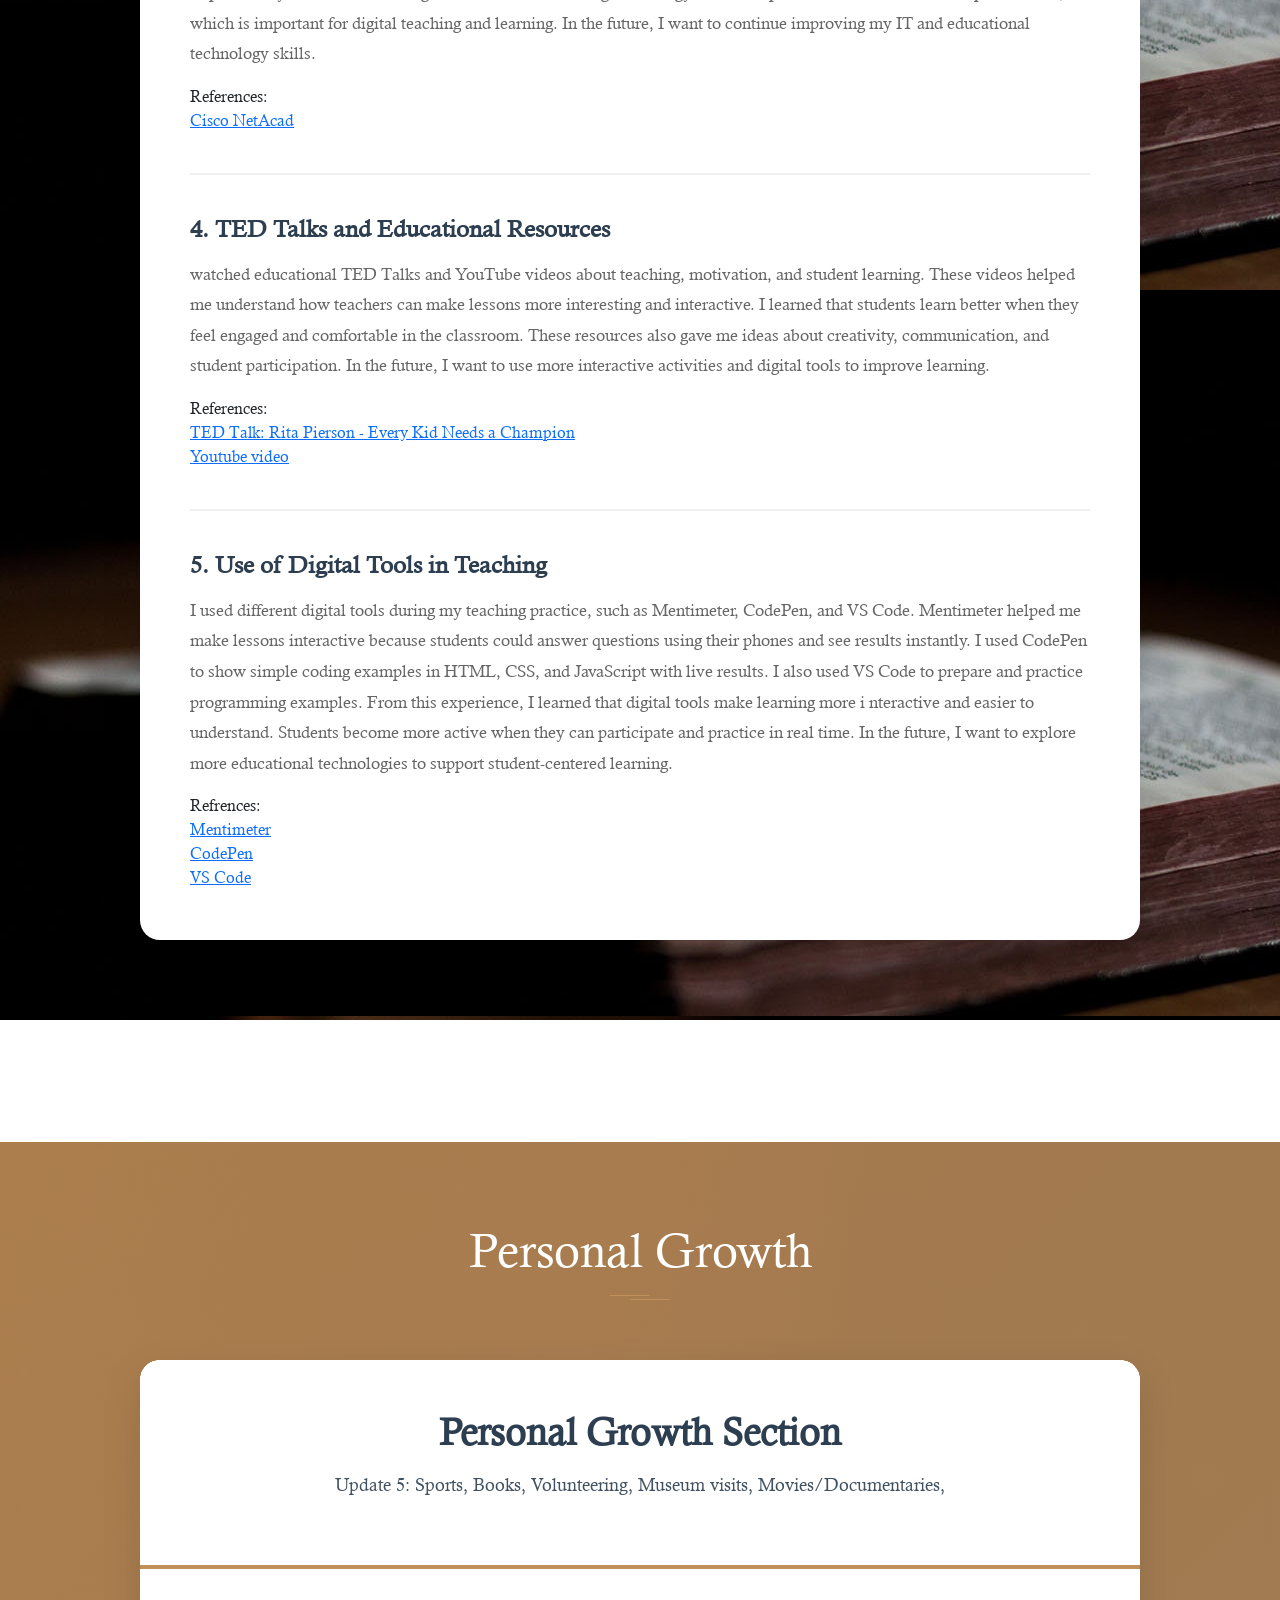
==== commit f1965dcd: "ads badge has been added" ====
--- a/index.html
+++ b/index.html
@@ -231,6 +231,30 @@
           View Verified Badge
         </a>
       </div>
+	  <div class="cert-card">
+
+        <!-- Replace the image path with your downloaded badge image -->
+        <img 
+          src="images/Ads_manager.png" 
+          alt="Operating System Basics Badge"
+          class="badge-image"
+        >
+
+        <h3>Ads Manager Fundamentals</h3>
+
+        <p>
+          Gained knowledge of Scoial media advertising, campaign creation, audience targeting, and performance analysis.
+          .
+        </p>
+
+        <a 
+          href="https://www.credly.com/badges/6bfa6f2c-6627-4de7-b345-4cec3bf4a93a" 
+          target="_blank"
+          class="verify-btn"
+        >
+          View Verified Badge
+        </a>
+      </div>
 
     </div>
   </div>
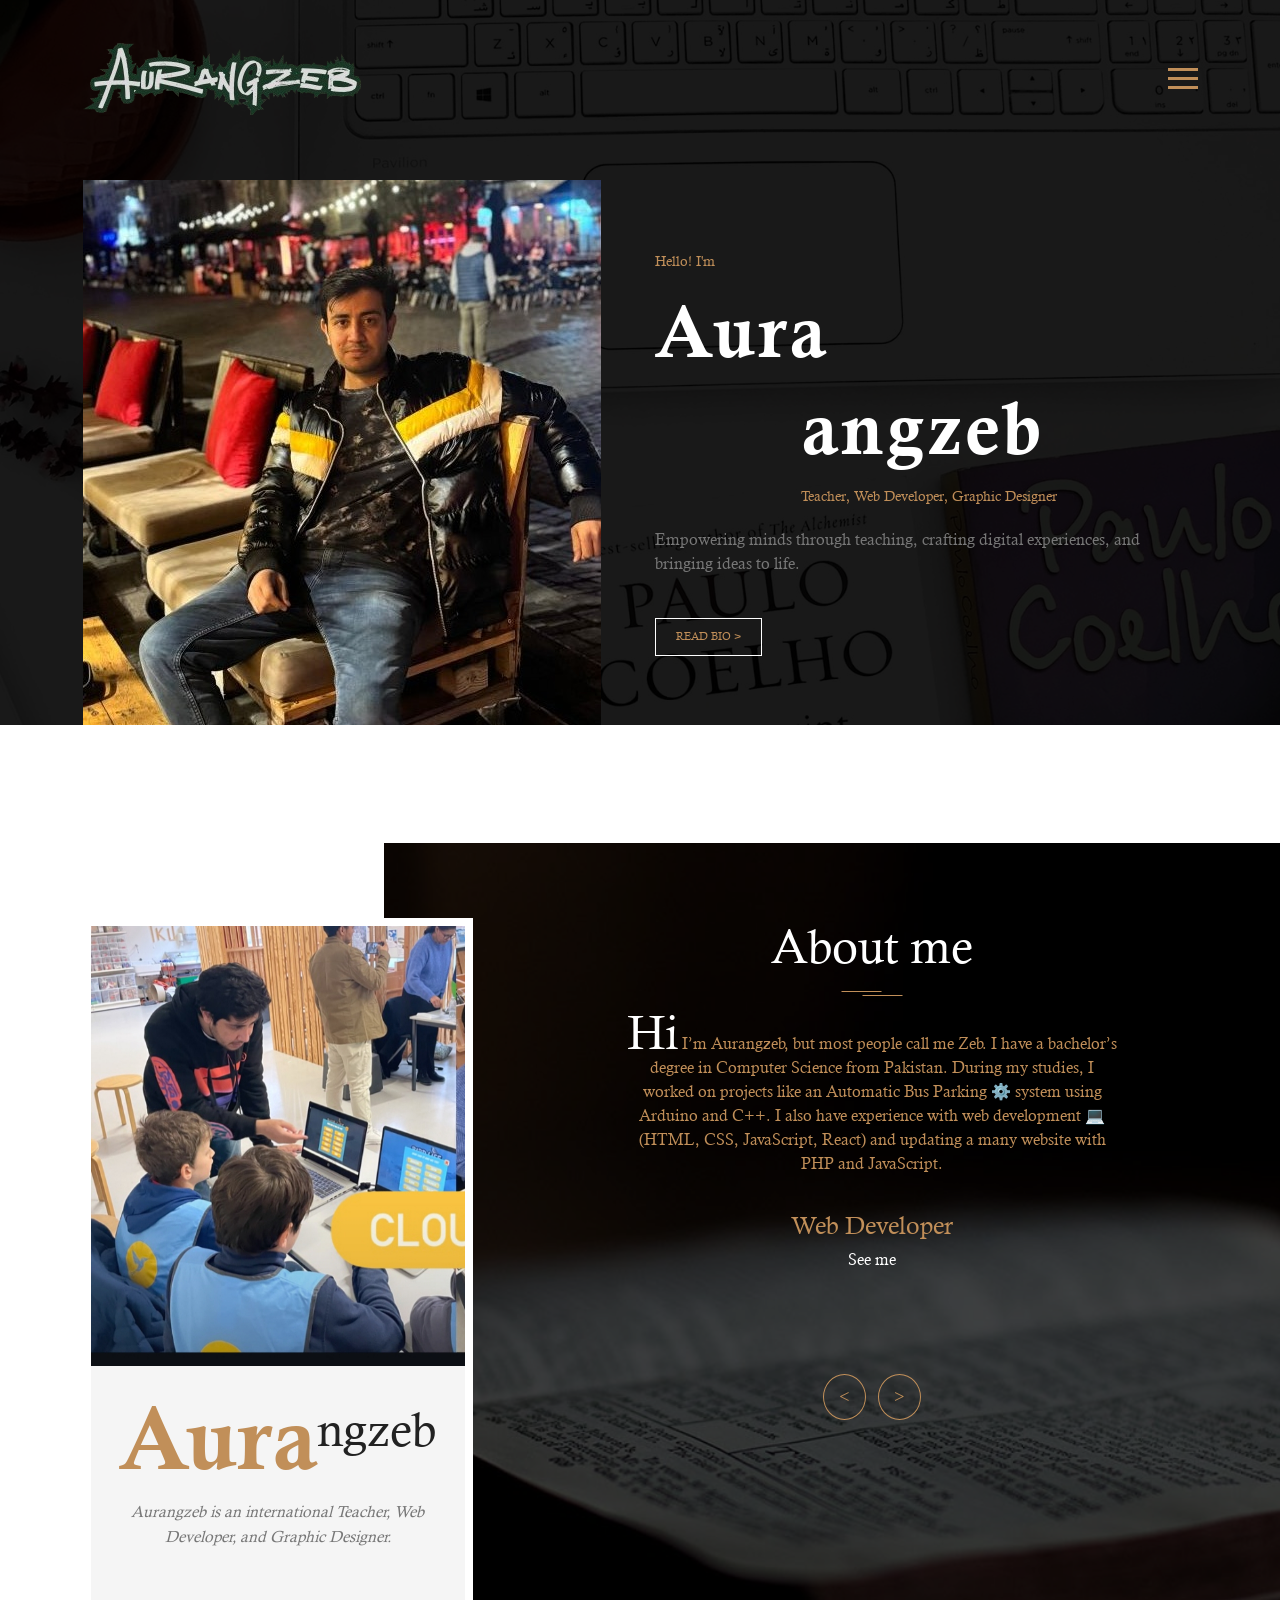
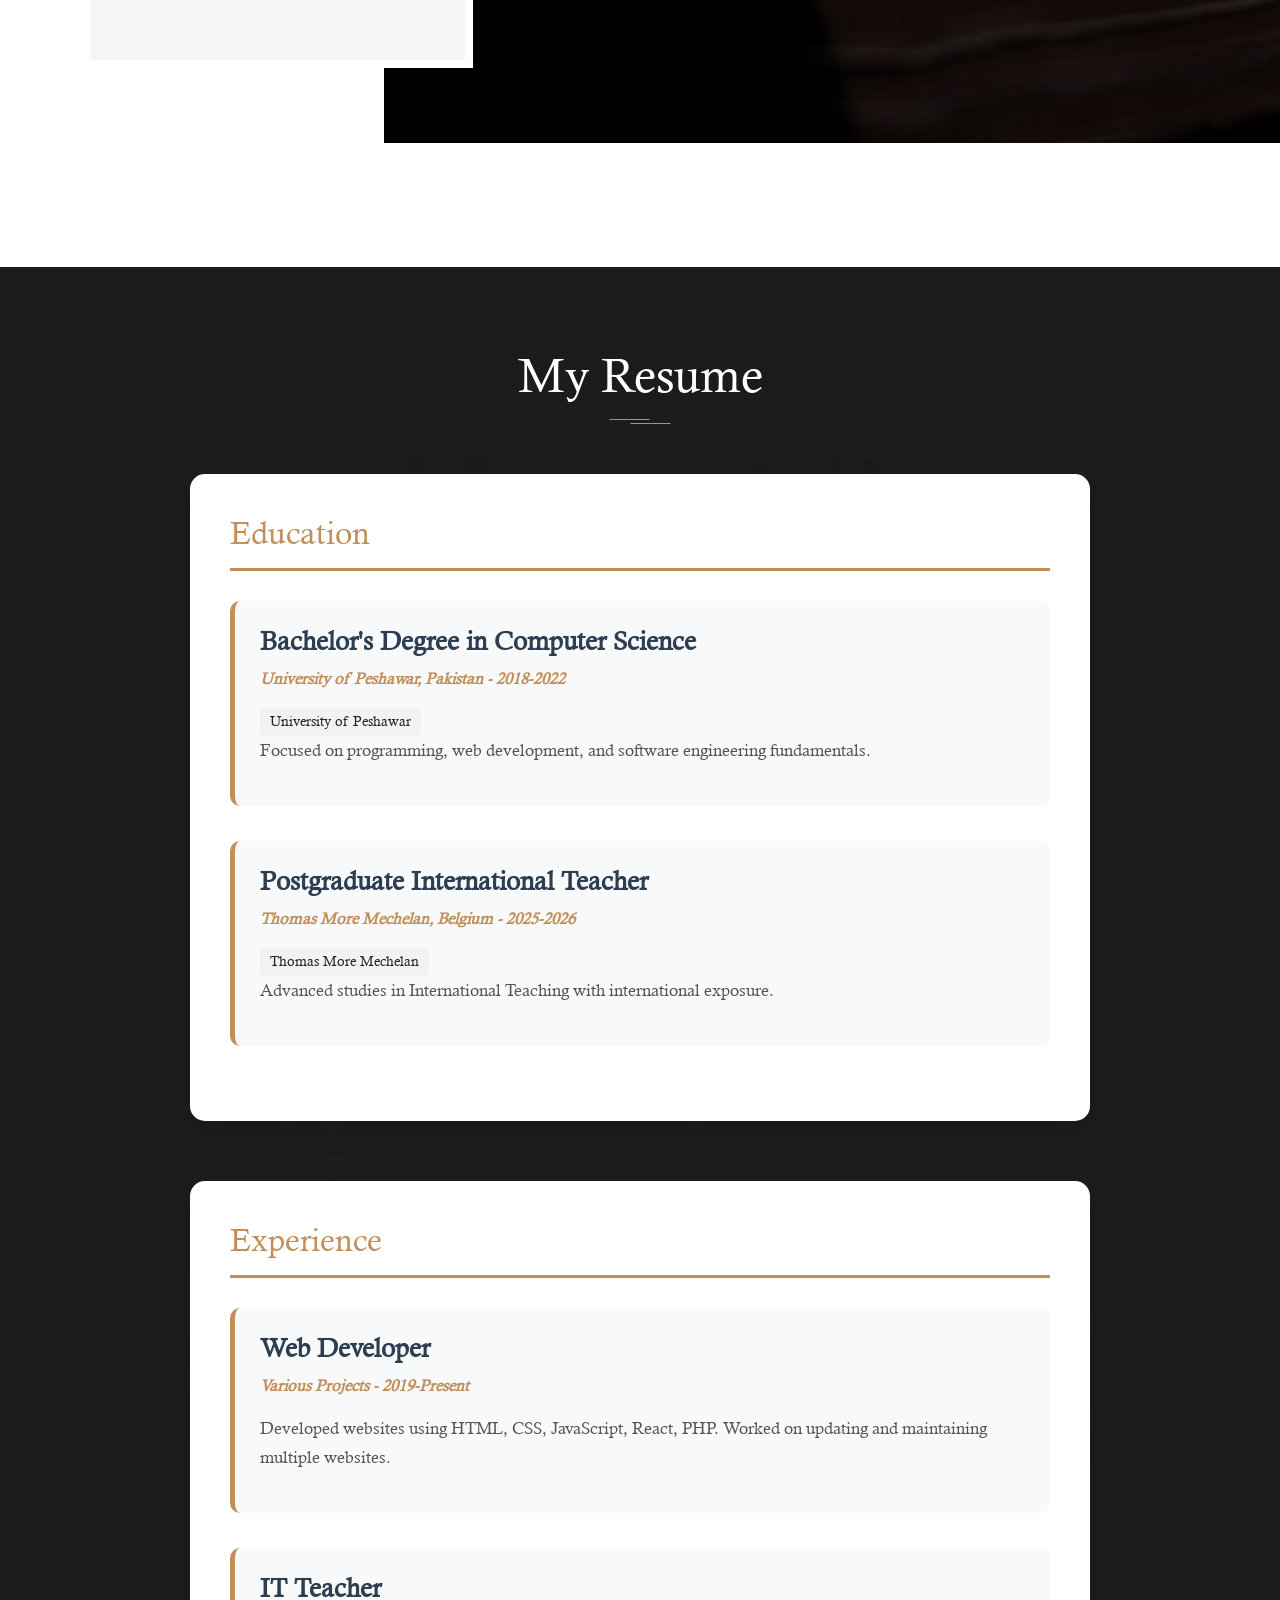
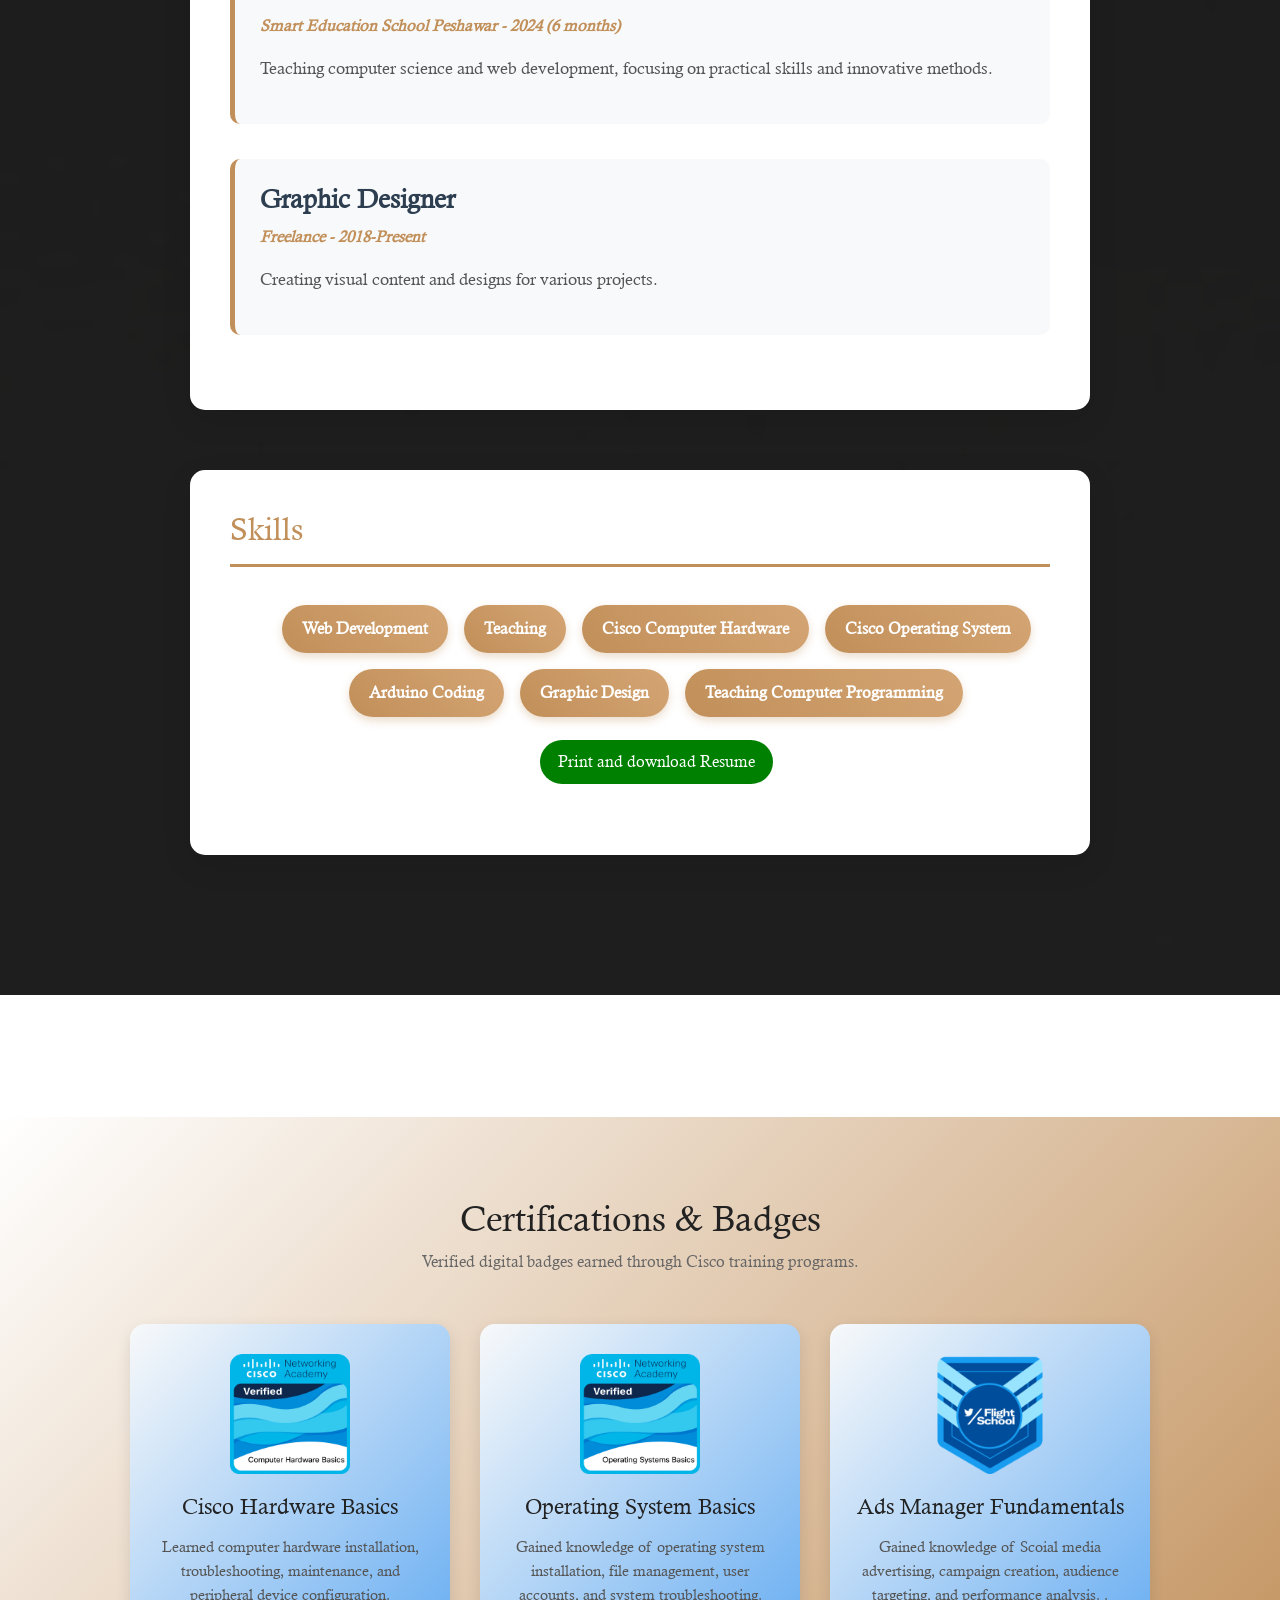
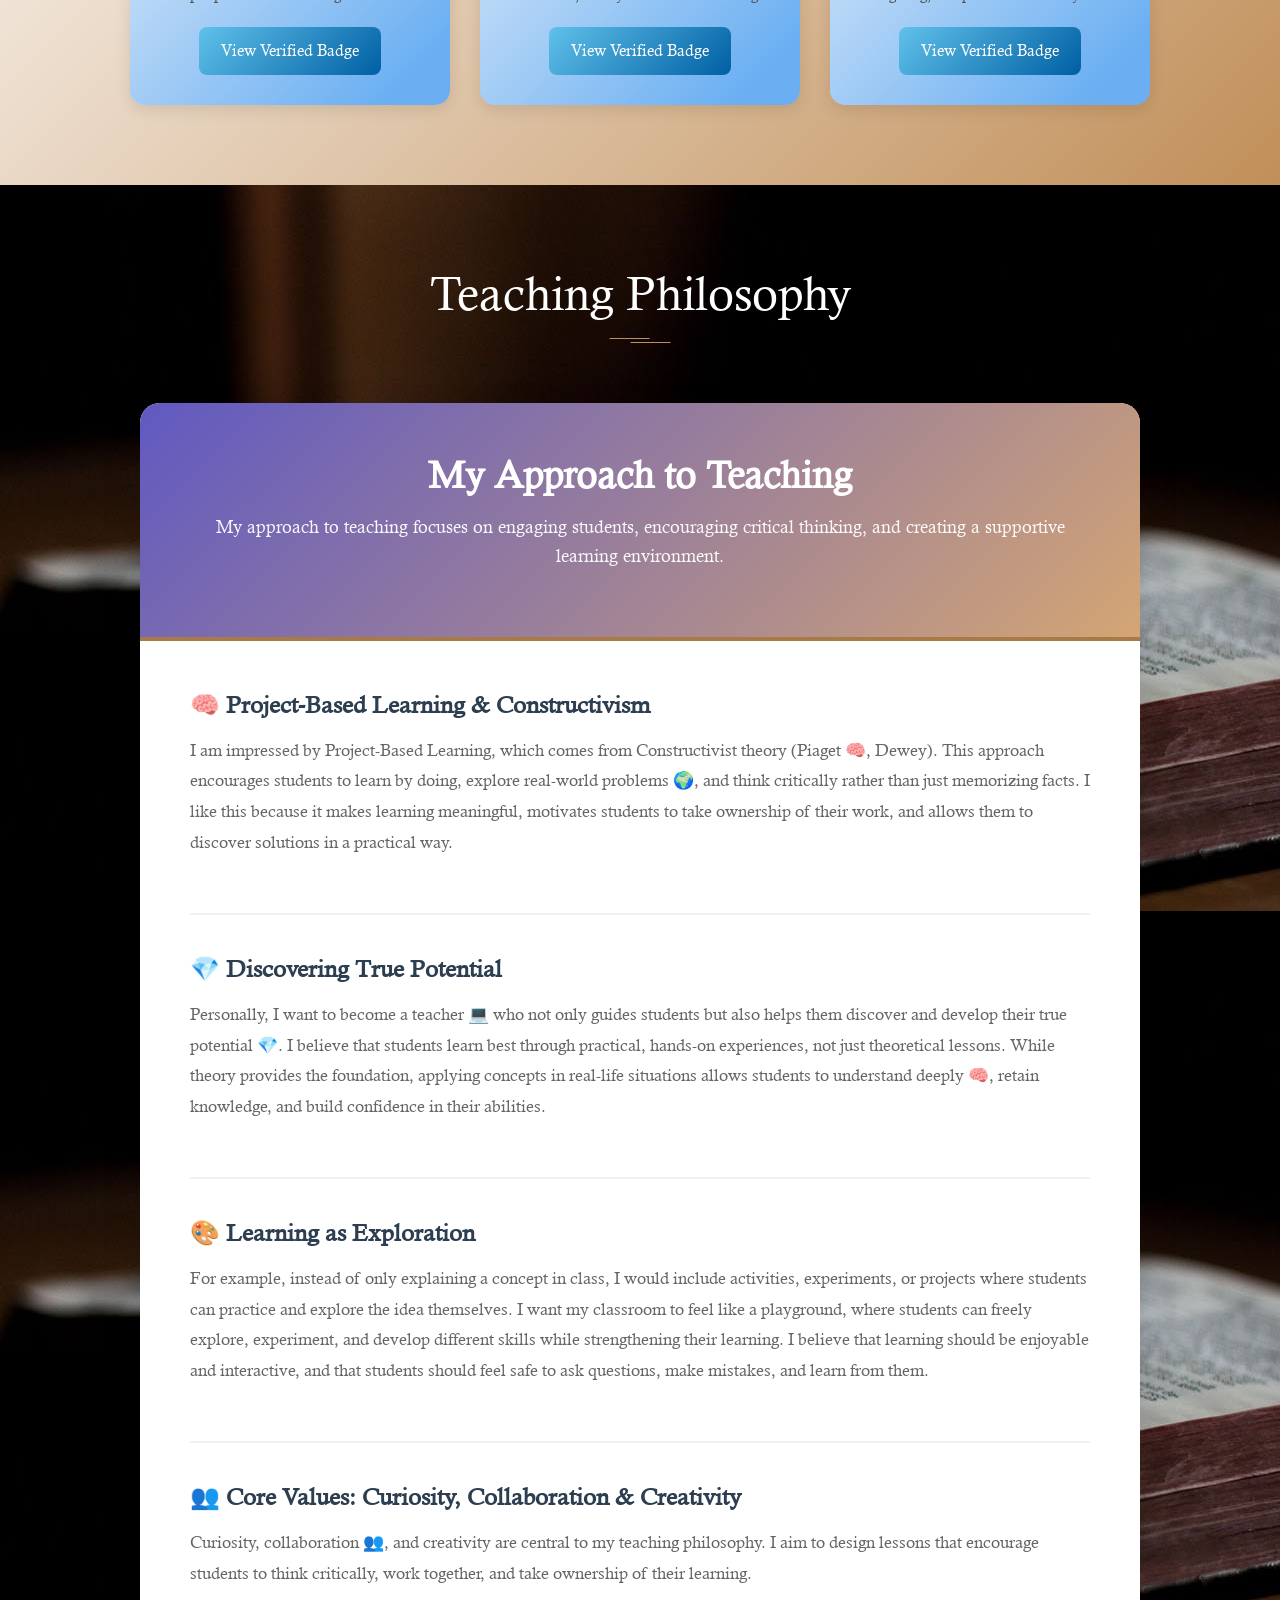
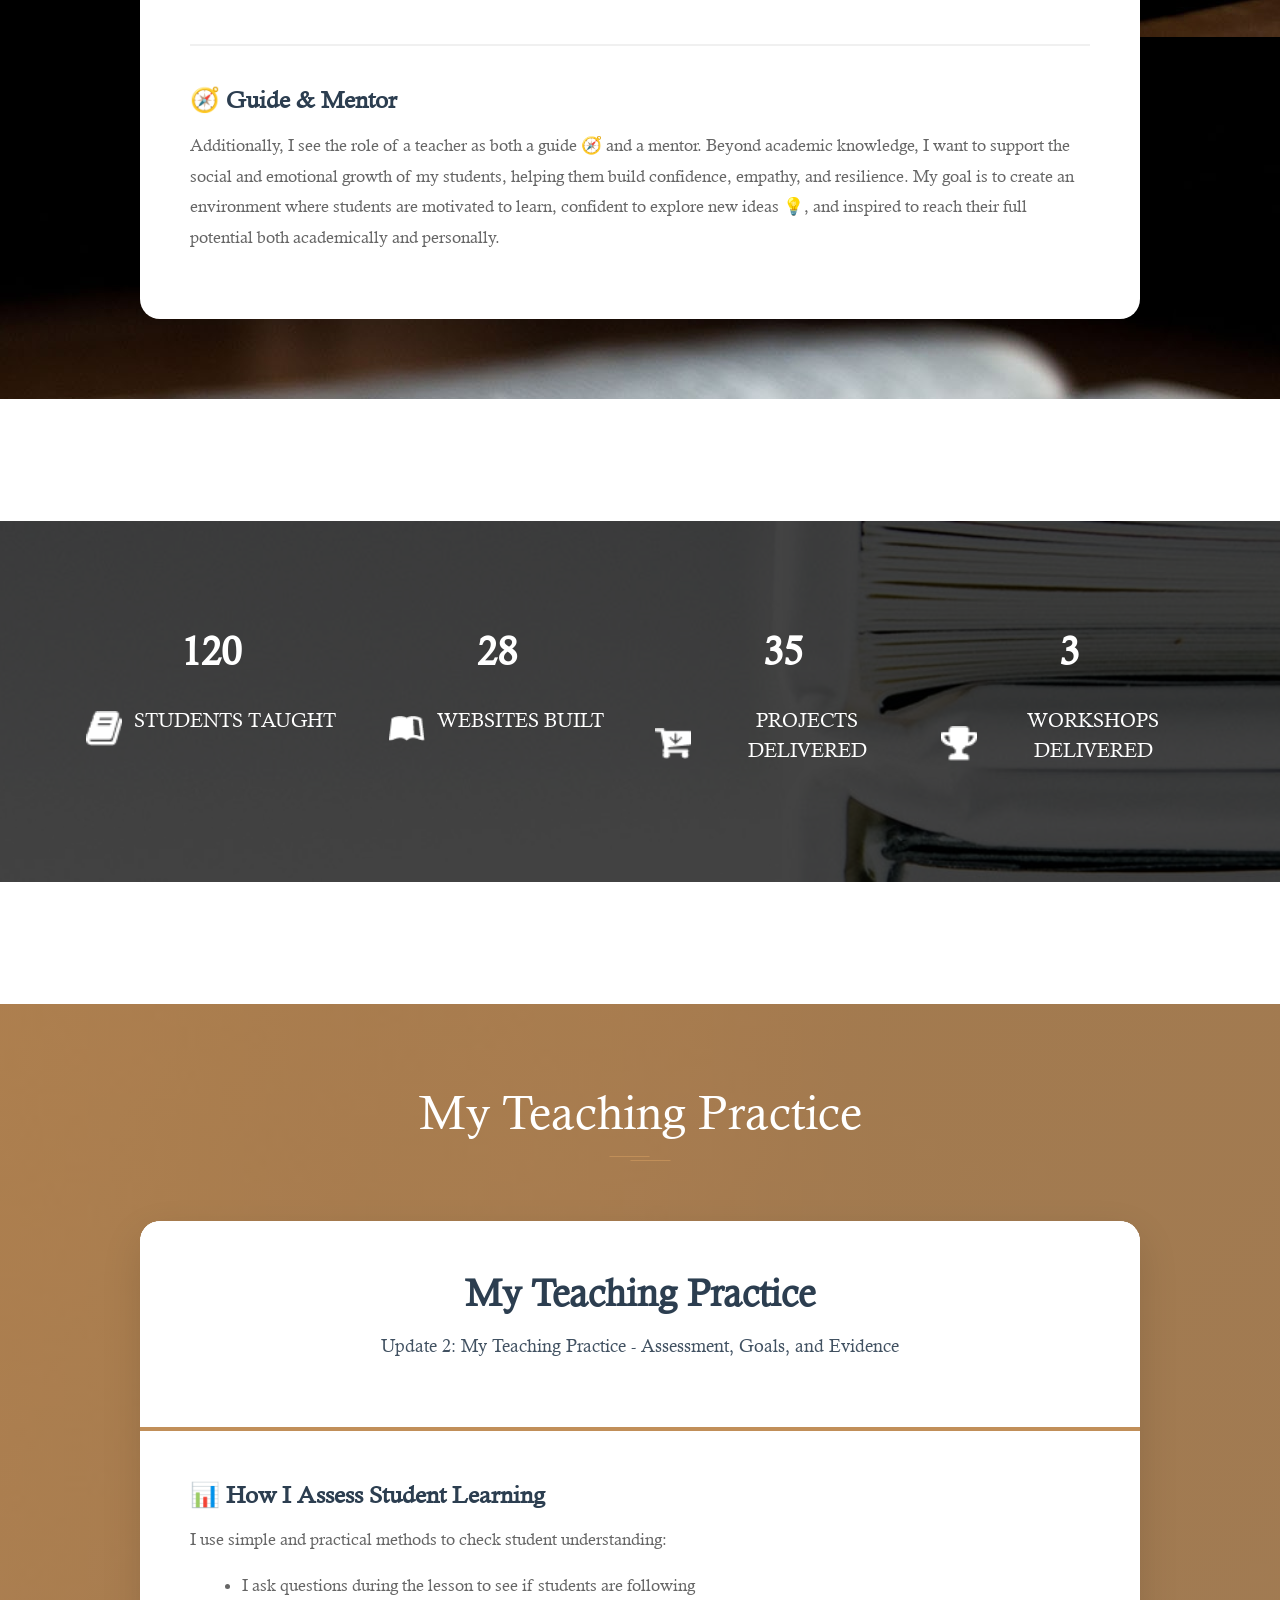
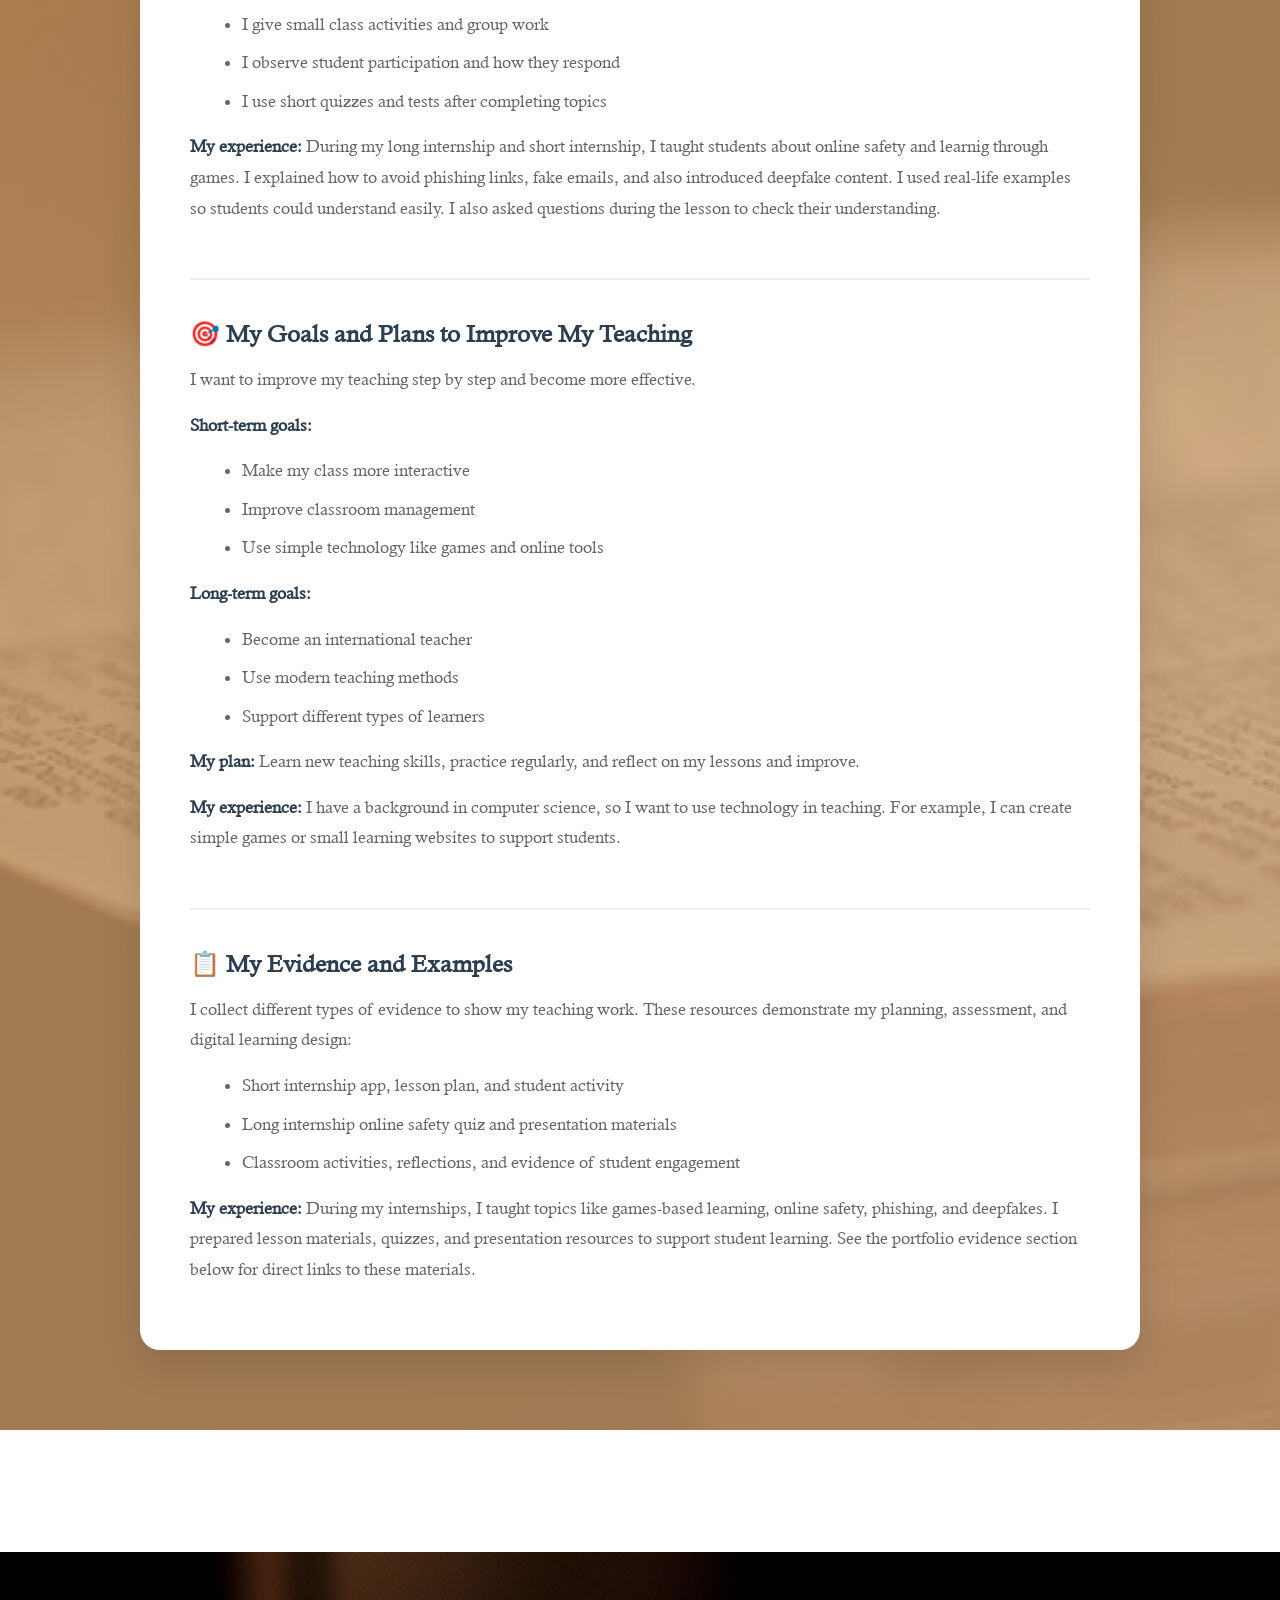
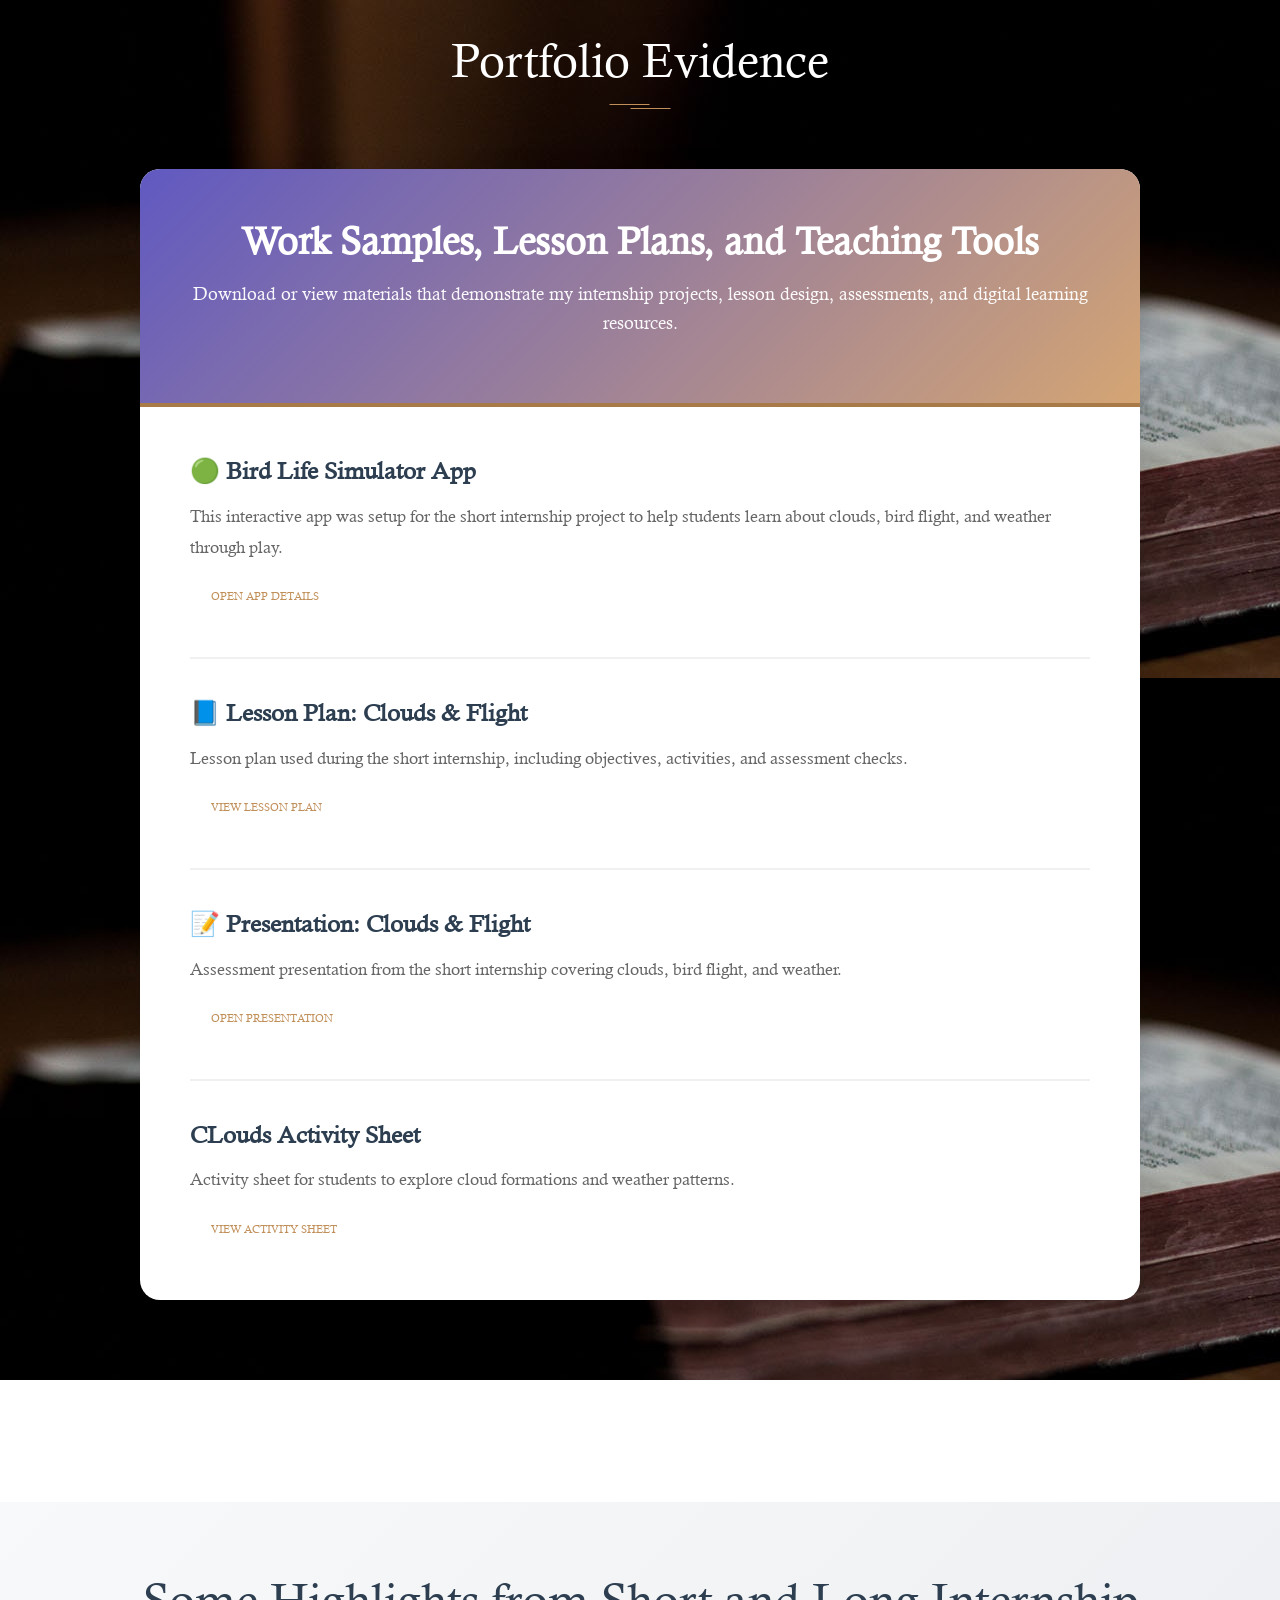
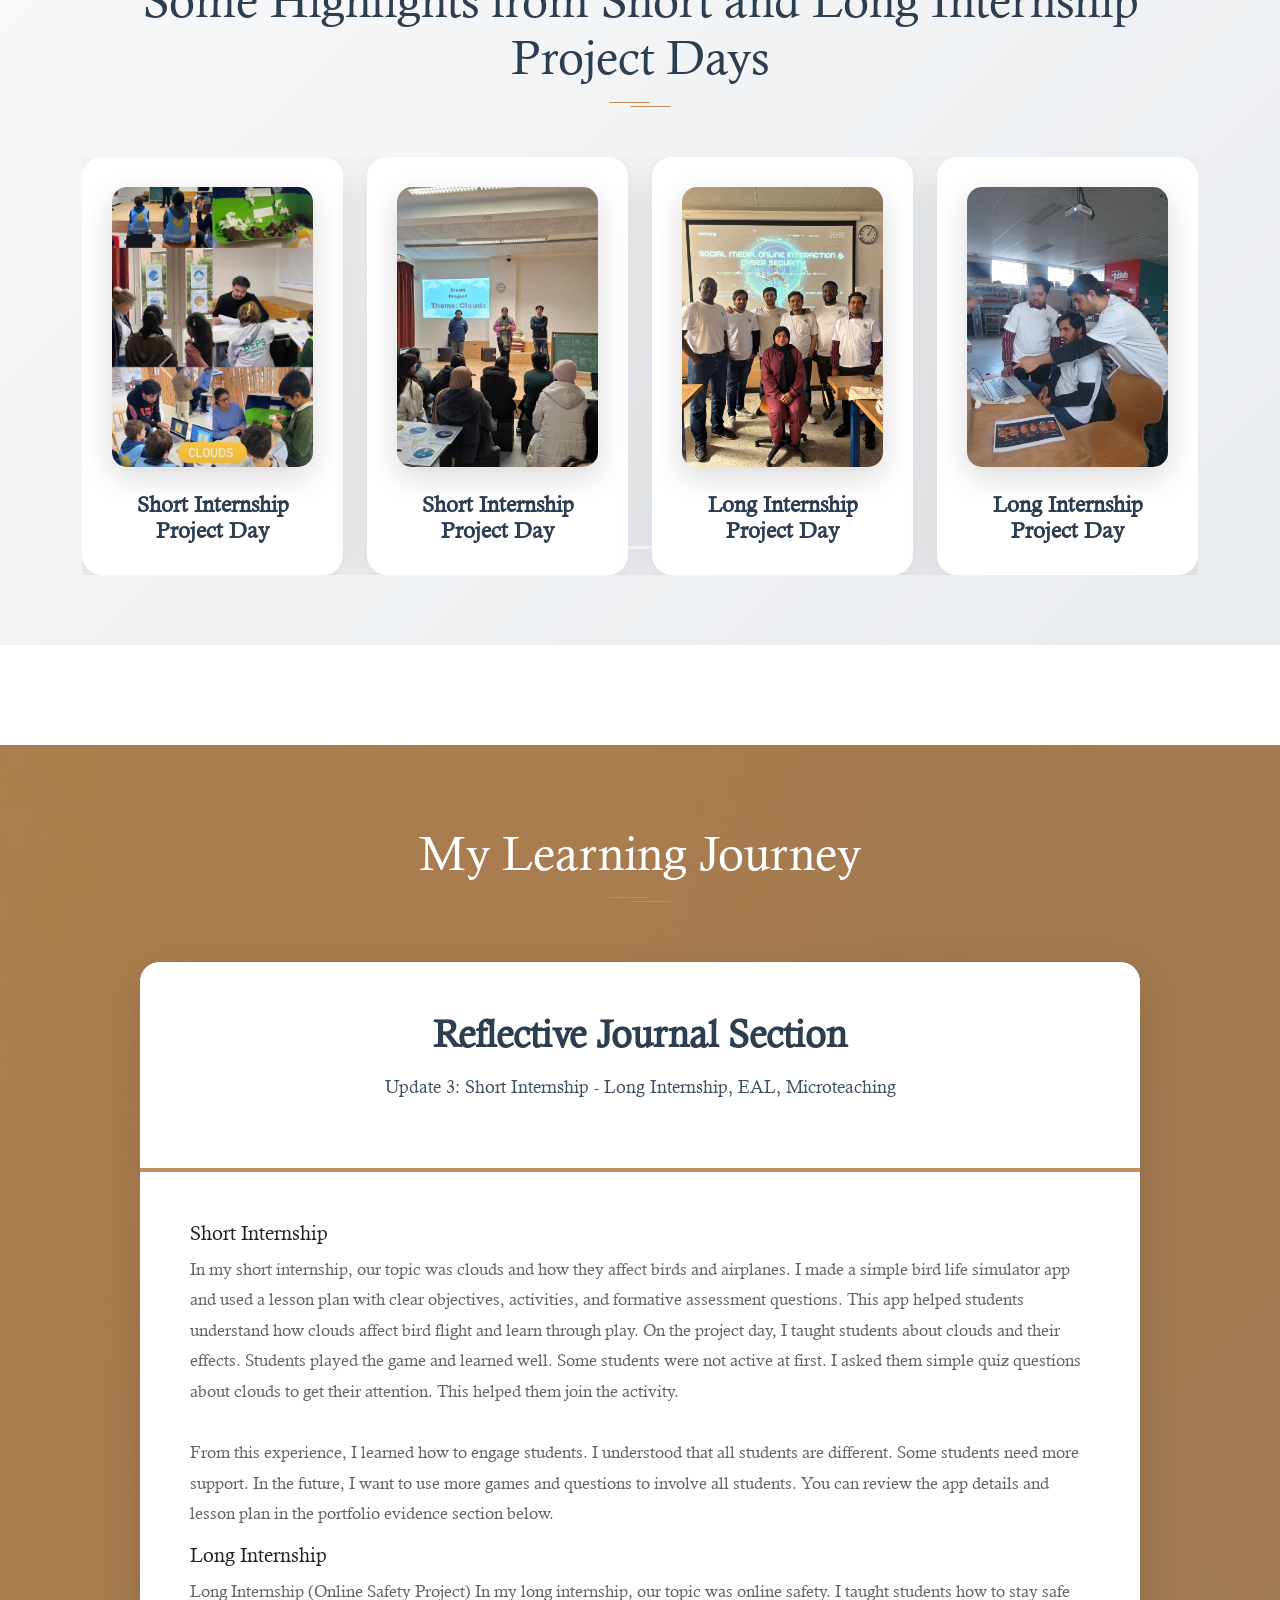
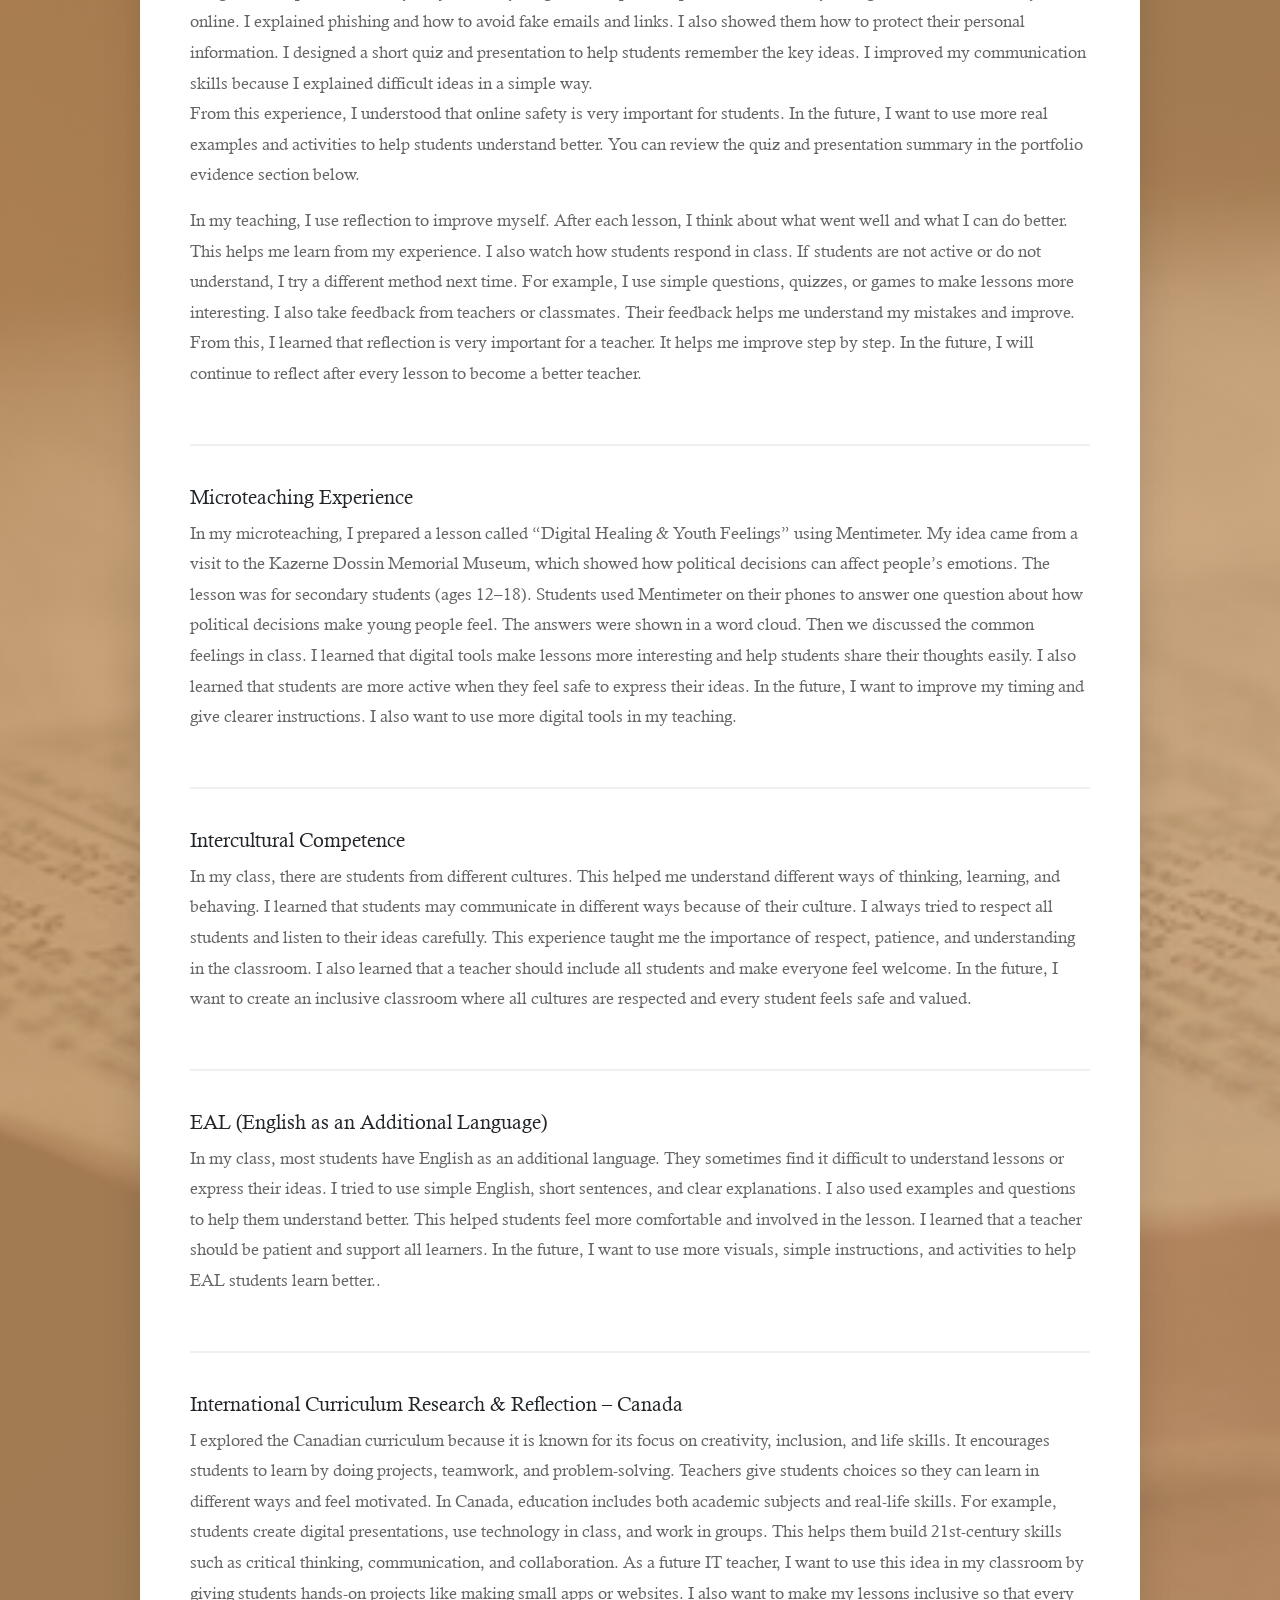
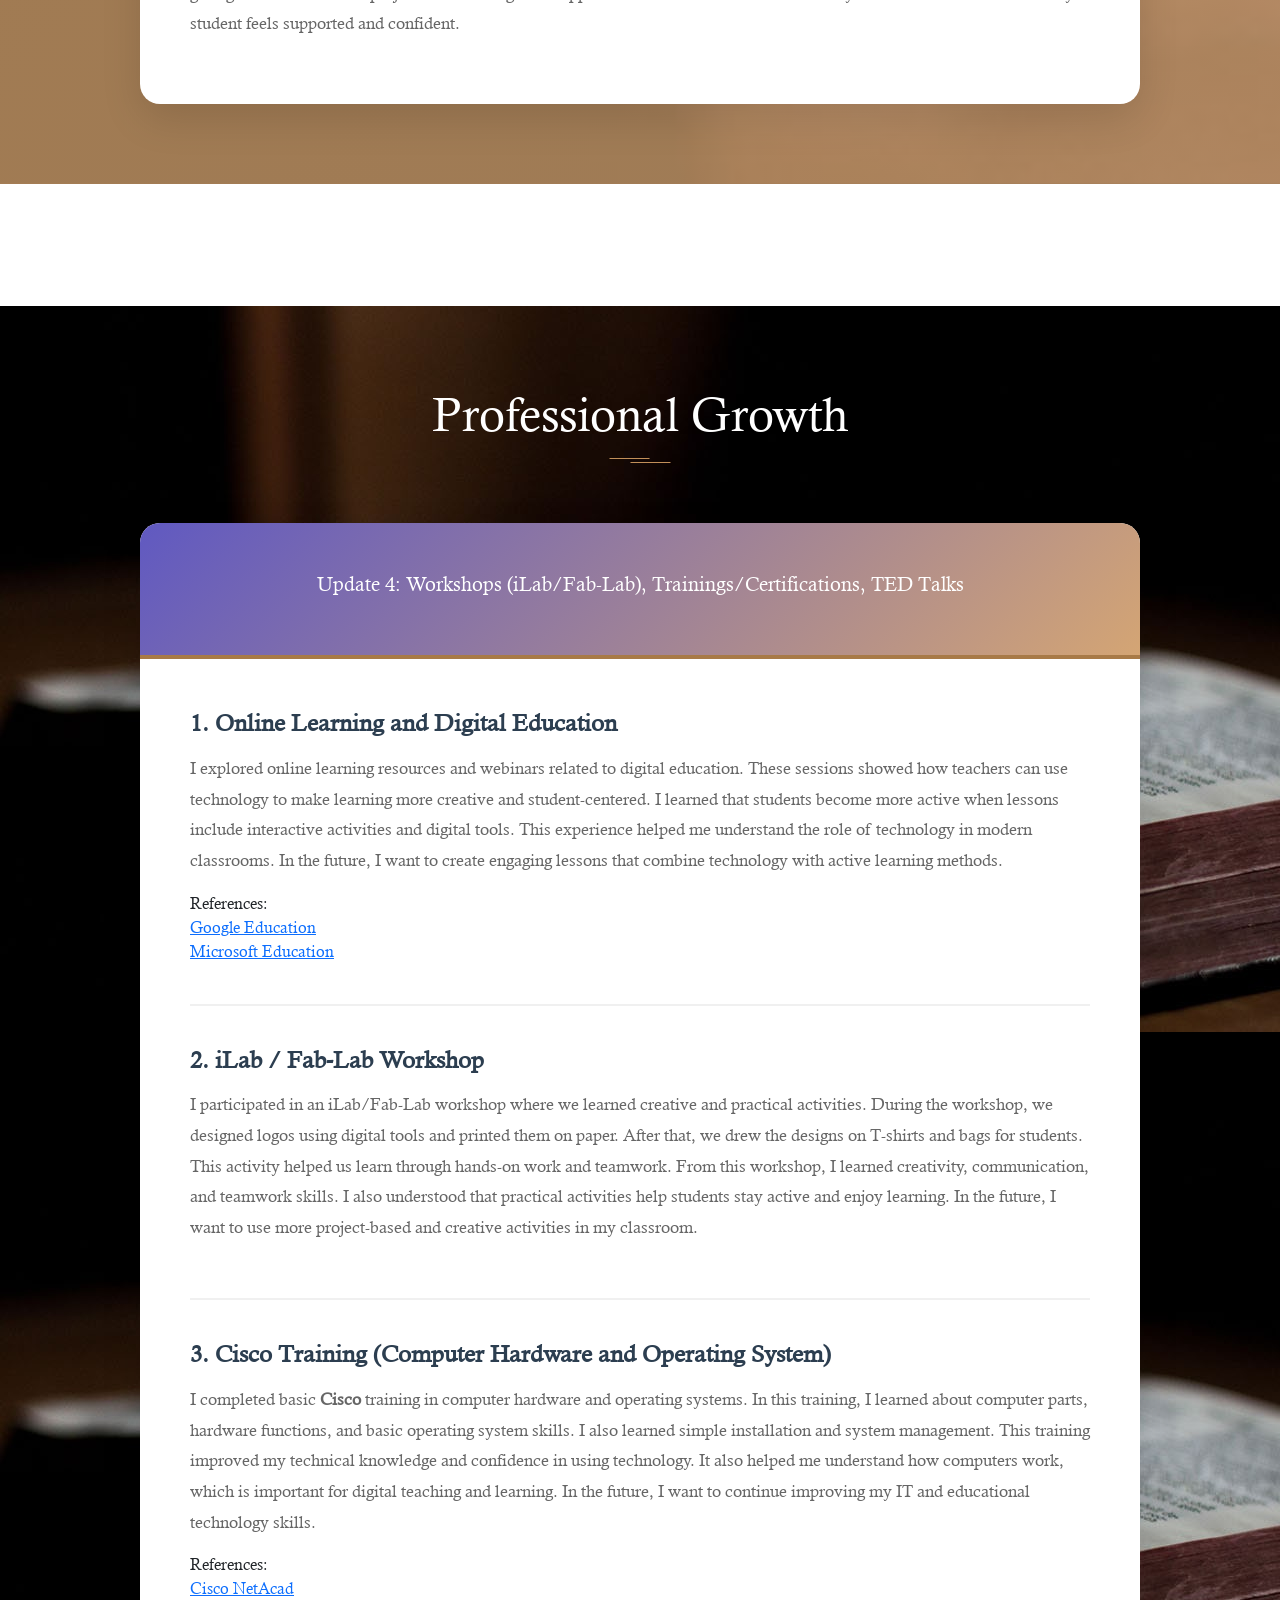
==== commit e79e569e: "portfollio evidence section has been added" ====
--- a/index.html
+++ b/index.html
@@ -27,8 +27,7 @@
 					<li><a href="#">Home Page</a></li>
 					<li><a href="#resume">My Resume</a></li>
 					<li><a href="#philosophy">Teaching Philosophy</a></li>
-					<li><a href="#teaching-practice">My Teaching Practice</a></li>
-					<li><a href="#My-Learning-Journey">My Learning Journey</a></li>
+					<li><a href="#teaching-practice">My Teaching Practice</a></li>						<li><a href="#portfolio-evidence">Portfolio Evidence</a></li>					<li><a href="#My-Learning-Journey">My Learning Journey</a></li>
 					<li><a href="#Professional-Growth">Professional Growth</a></li>
 					<li><a href="#Personal-Growth">Personal Growth</a></li>
 				</ul>
@@ -386,14 +385,13 @@
 
 					<div class="teaching-practice-point">
 						<h4>📋 My Evidence and Examples</h4>
-						<p>I collect different types of evidence to show my teaching work:</p>
-						<ul>
-							<li>Student assignments, quizzes, and classwork</li>
-							<li>Classroom activities and group work</li>
-							<li>Photos of lessons and student participation</li>
-							<li>Student feedback and comments</li>
-						</ul>
-						<p><strong>My experience:</strong> During my internships, I taught topics like games based learning, online safety, phishing, and deepfakes. I can include lesson materials and student responses as evidence. I also have experience in web development and Arduino projects, which support my teaching.</p>
+					<p>I collect different types of evidence to show my teaching work. These resources demonstrate my planning, assessment, and digital learning design:</p>
+					<ul>
+						<li>Short internship app, lesson plan, and student activity</li>
+						<li>Long internship online safety quiz and presentation materials</li>
+						<li>Classroom activities, reflections, and evidence of student engagement</li>
+					</ul>
+					<p><strong>My experience:</strong> During my internships, I taught topics like games-based learning, online safety, phishing, and deepfakes. I prepared lesson materials, quizzes, and presentation resources to support student learning. See the portfolio evidence section below for direct links to these materials.</p>
 					</div>
 				</div>
 			</div>
@@ -401,6 +399,45 @@
 	</section>
 	<!-- Teaching Practice end -->
 
+
+	
+	 <!-- Portfollio Evidence -->
+
+	<section id="portfolio-evidence" class="fh5co-philosophy">
+		<div class="site-container">
+			<h2 class="universal-h2 universal-h2-bckg">Portfolio Evidence</h2>
+			<div class="philosophy-card">
+				<div class="philosophy-header">
+					<h3>Work Samples, Lesson Plans, and Teaching Tools</h3>
+					<p class="philosophy-subtitle">Download or view materials that demonstrate my internship projects, lesson design, assessments, and digital learning resources.</p>
+				</div>
+
+				<div class="philosophy-body" id="portfollio">
+					<div class="philosophy-point">
+						<h4>🟢 Bird Life Simulator App</h4>
+						<p>This interactive app was setup for the short internship project to help students learn about clouds, bird flight, and weather through play.</p>
+						<a href="https://play.google.com/store/apps/details?id=com.kevin.birdlifesim" class="brand-button">Open app details</a>
+					</div>
+					<div class="philosophy-point" >
+						<h4>📘 Lesson Plan: Clouds & Flight</h4>
+						<p>Lesson plan used during the short internship, including objectives, activities, and assessment checks.</p>
+						<a href="lesson-plan-clouds.html" class="brand-button">View lesson plan</a>
+					</div>
+					<div class="philosophy-point">
+						<h4>📝 Presentation: Clouds & Flight</h4>
+						<p>Assessment presentation from the short internship covering clouds, bird flight, and weather.</p>
+						<a href="clouds.pptx" class="brand-button">Open Presentation</a>
+					</div>
+					<div class="philosophy-point">
+						<h4>CLouds Activity Sheet</h4>
+						<p>Activity sheet for students to explore cloud formations and weather patterns.</p>
+						<a href="cloud activity sheet.docx" class="brand-button">View Activity Sheet</a>
+					</div>
+				</div>
+			</div>
+		</div>
+	</section>
+<!-- Portfollio evedience end -->
 <!-- short and long internships -->
 	<!-- <section class="fh5co-books">
 		<div class="site-container">
@@ -616,26 +653,20 @@
 				<div class="teaching-practice-body">
 					<div class="teaching-practice-point">
 						<h5>Short Internship</h5>
-						<p>In my short internship, our topic was clouds and how they affect birds and airplanes. I made a simple bird life simulator app. This app helped students understand how clouds affect bird flight.
+					<p>In my short internship, our topic was clouds and how they affect birds and airplanes. I made a simple bird life simulator app and used a lesson plan with clear objectives, activities, and formative assessment questions. This app helped students understand how clouds affect bird flight and learn through play.
 
 On the project day, I taught students about clouds and their effects. Students played the game and learned well. Some students were not active at first. I asked them simple quiz questions about clouds to get their attention. This helped them join the activity.
 <br><br>
-From this experience, I learned how to engage students. I understood that all students are different. Some students need more support. In the future, I want to use more games and questions to involve all students.</p>
-						
-					</div>
+From this experience, I learned how to engage students. I understood that all students are different. Some students need more support. In the future, I want to use more games and questions to involve all students. You can review the app details and lesson plan in the portfolio evidence section below.</p>
 					<div class="teaching-practice-point">
 						<h5>Long Internship</h5>
 						<p>Long Internship (Online Safety Project)
 
-In my long internship, our topic was online safety. I taught students how to stay safe online. I explained phishing and how to avoid fake emails and links. I also showed them how to protect their personal information.
+In my long internship, our topic was online safety. I taught students how to stay safe online. I explained phishing and how to avoid fake emails and links. I also showed them how to protect their personal information. I designed a short quiz and presentation to help students remember the key ideas.
 
 I improved my communication skills because I explained difficult ideas in a simple way. <br>
 
-From this experience, I understood that online safety is very important for students. In the future, I want to use more real examples and activities to help students understand better.</p>
-						
-					</div>
-					<div class="teaching-practice-point">
-						<h5>Reflective Methodology</h5>
+From this experience, I understood that online safety is very important for students. In the future, I want to use more real examples and activities to help students understand better. You can review the quiz and presentation summary in the portfolio evidence section below.</p>
 						<p>In my teaching, I use reflection to improve myself. After each lesson, I think about what went well and what I can do better. This helps me learn from my experience.
 
 I also watch how students respond in class. If students are not active or do not understand, I try a different method next time. For example, I use simple questions, quizzes, or games to make lessons more interesting.
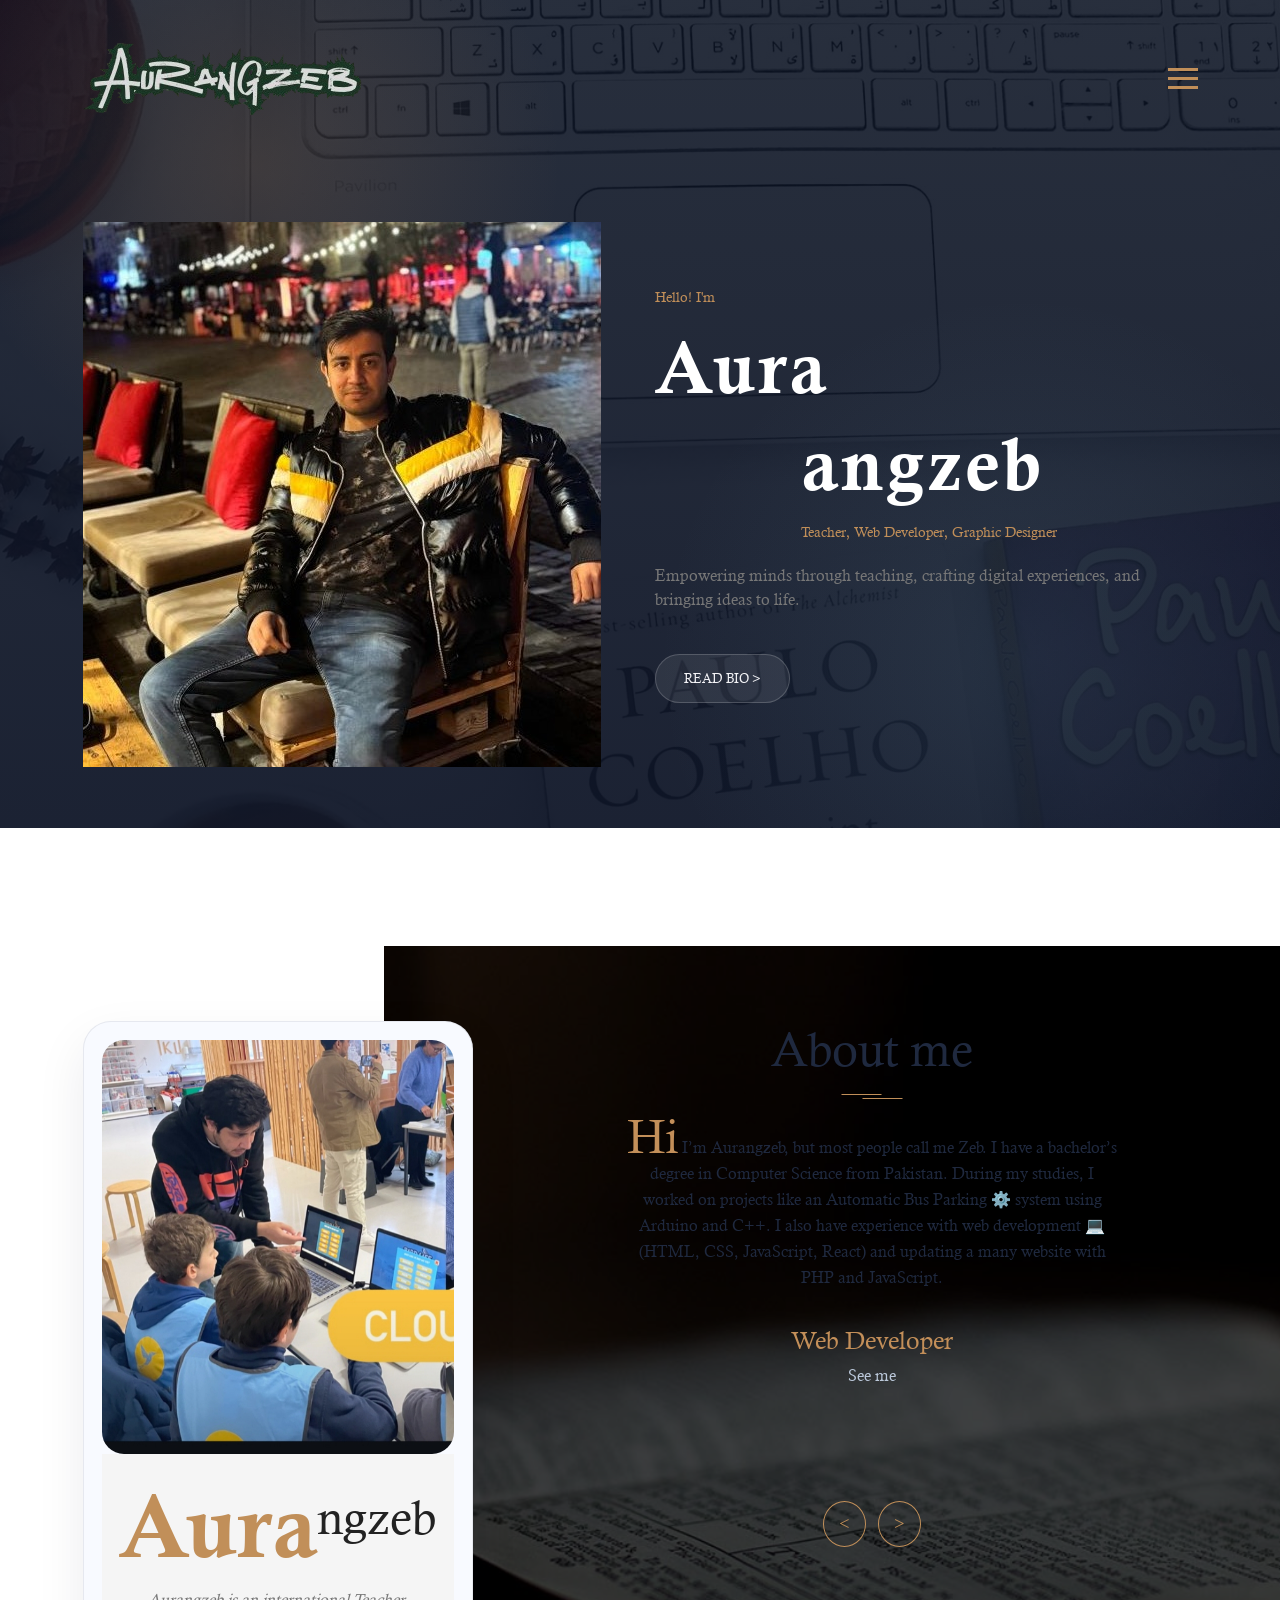
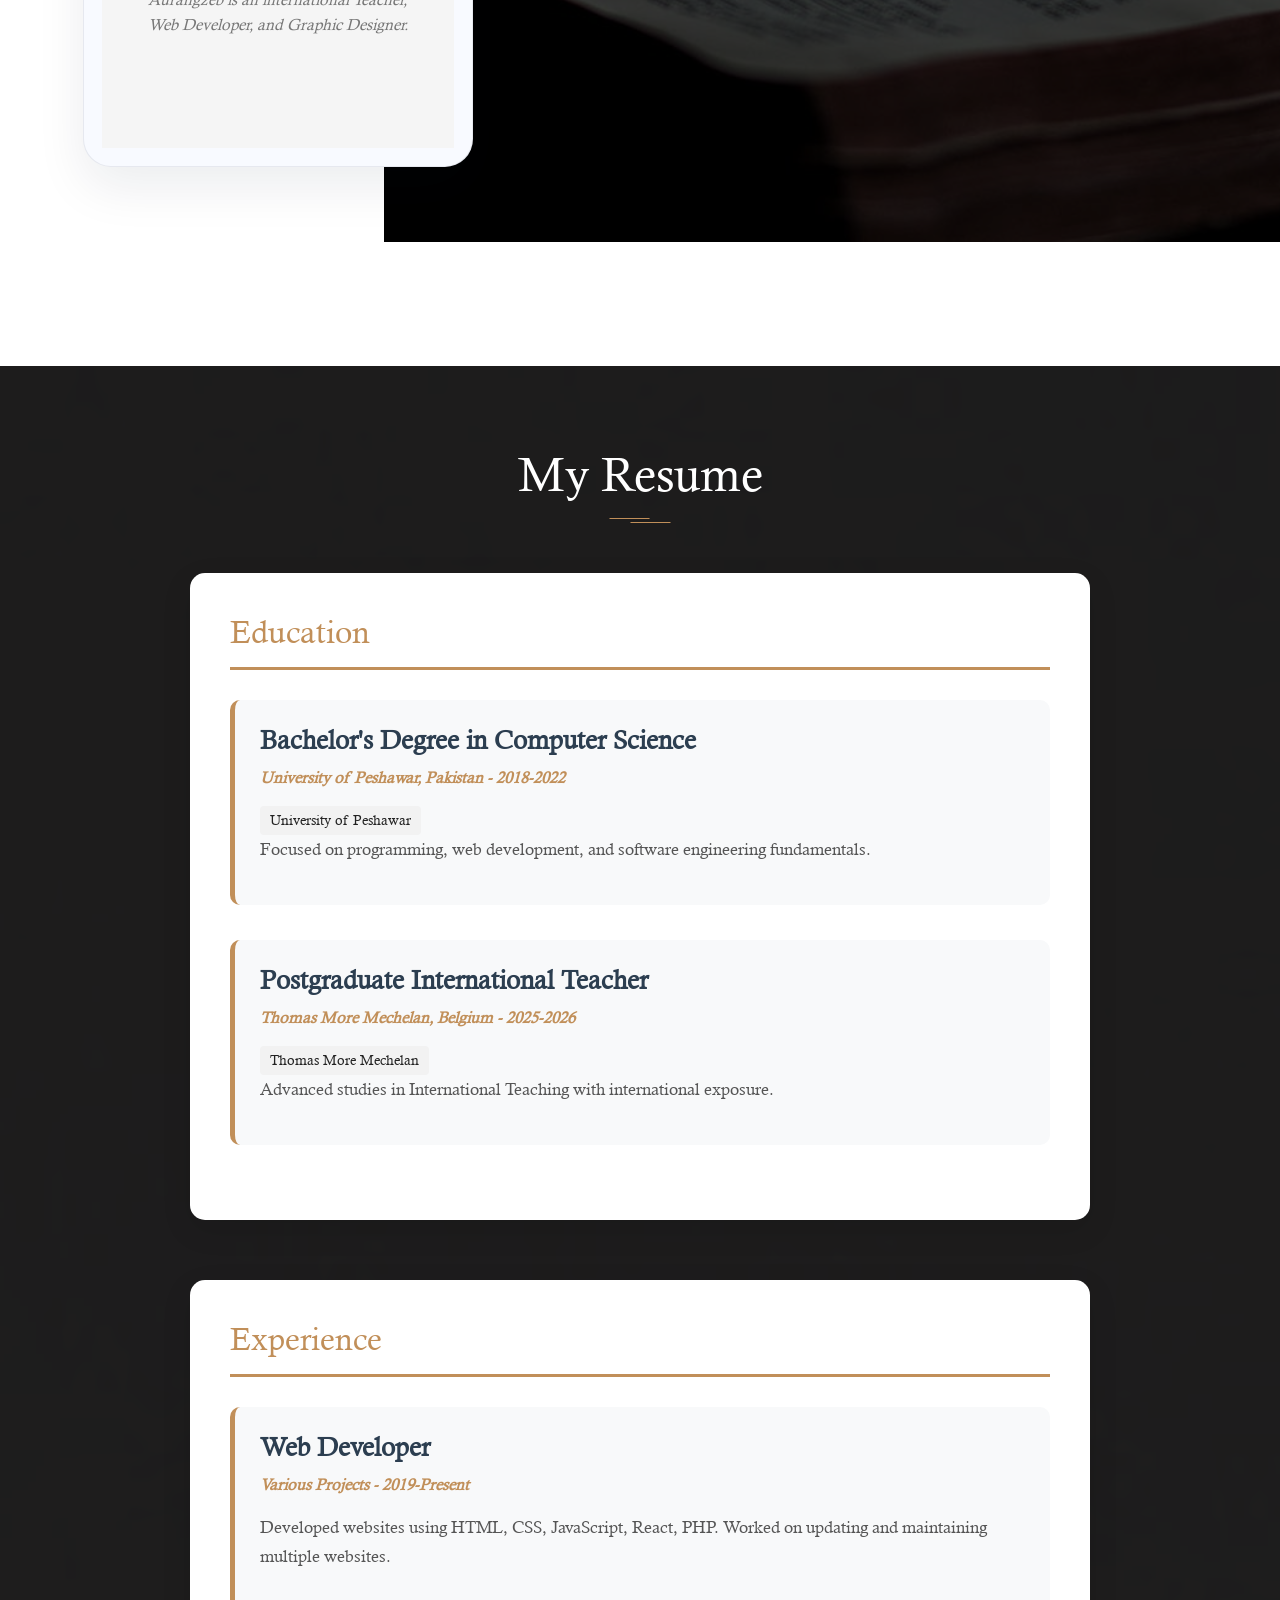
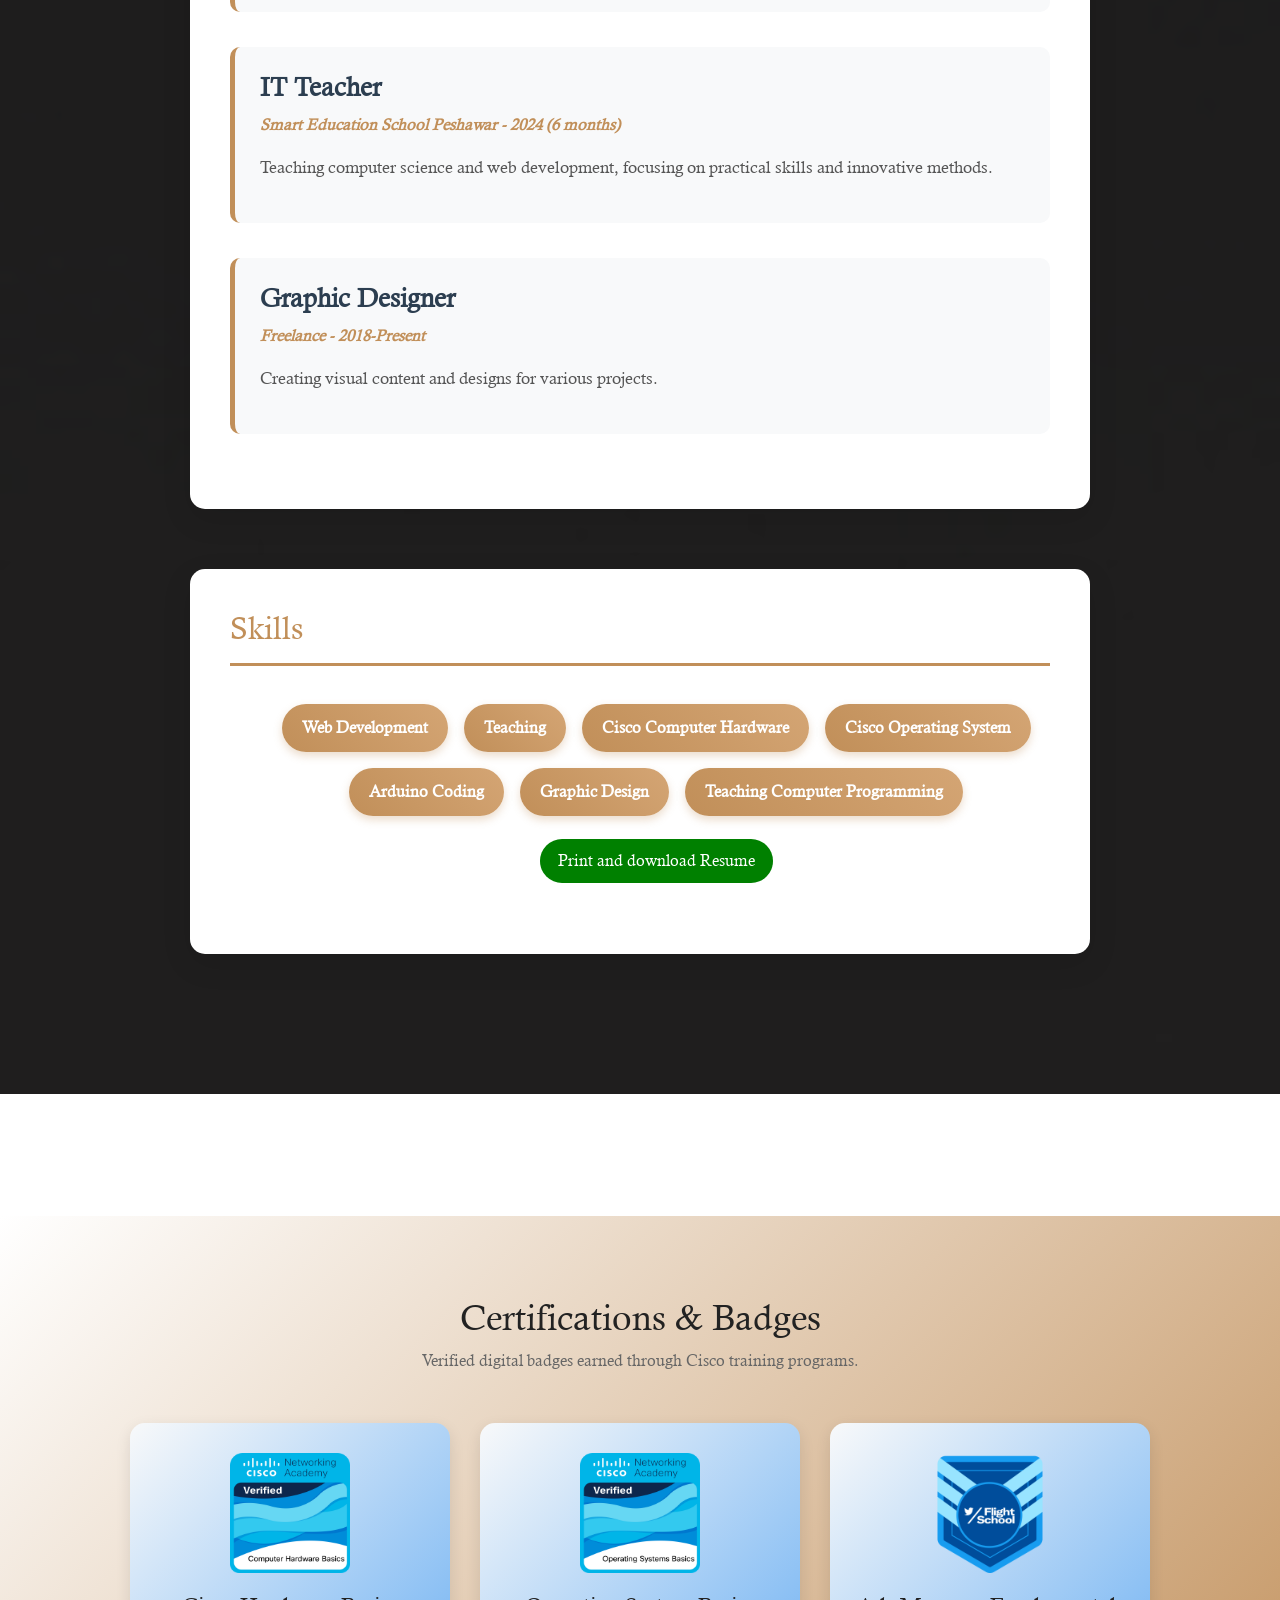
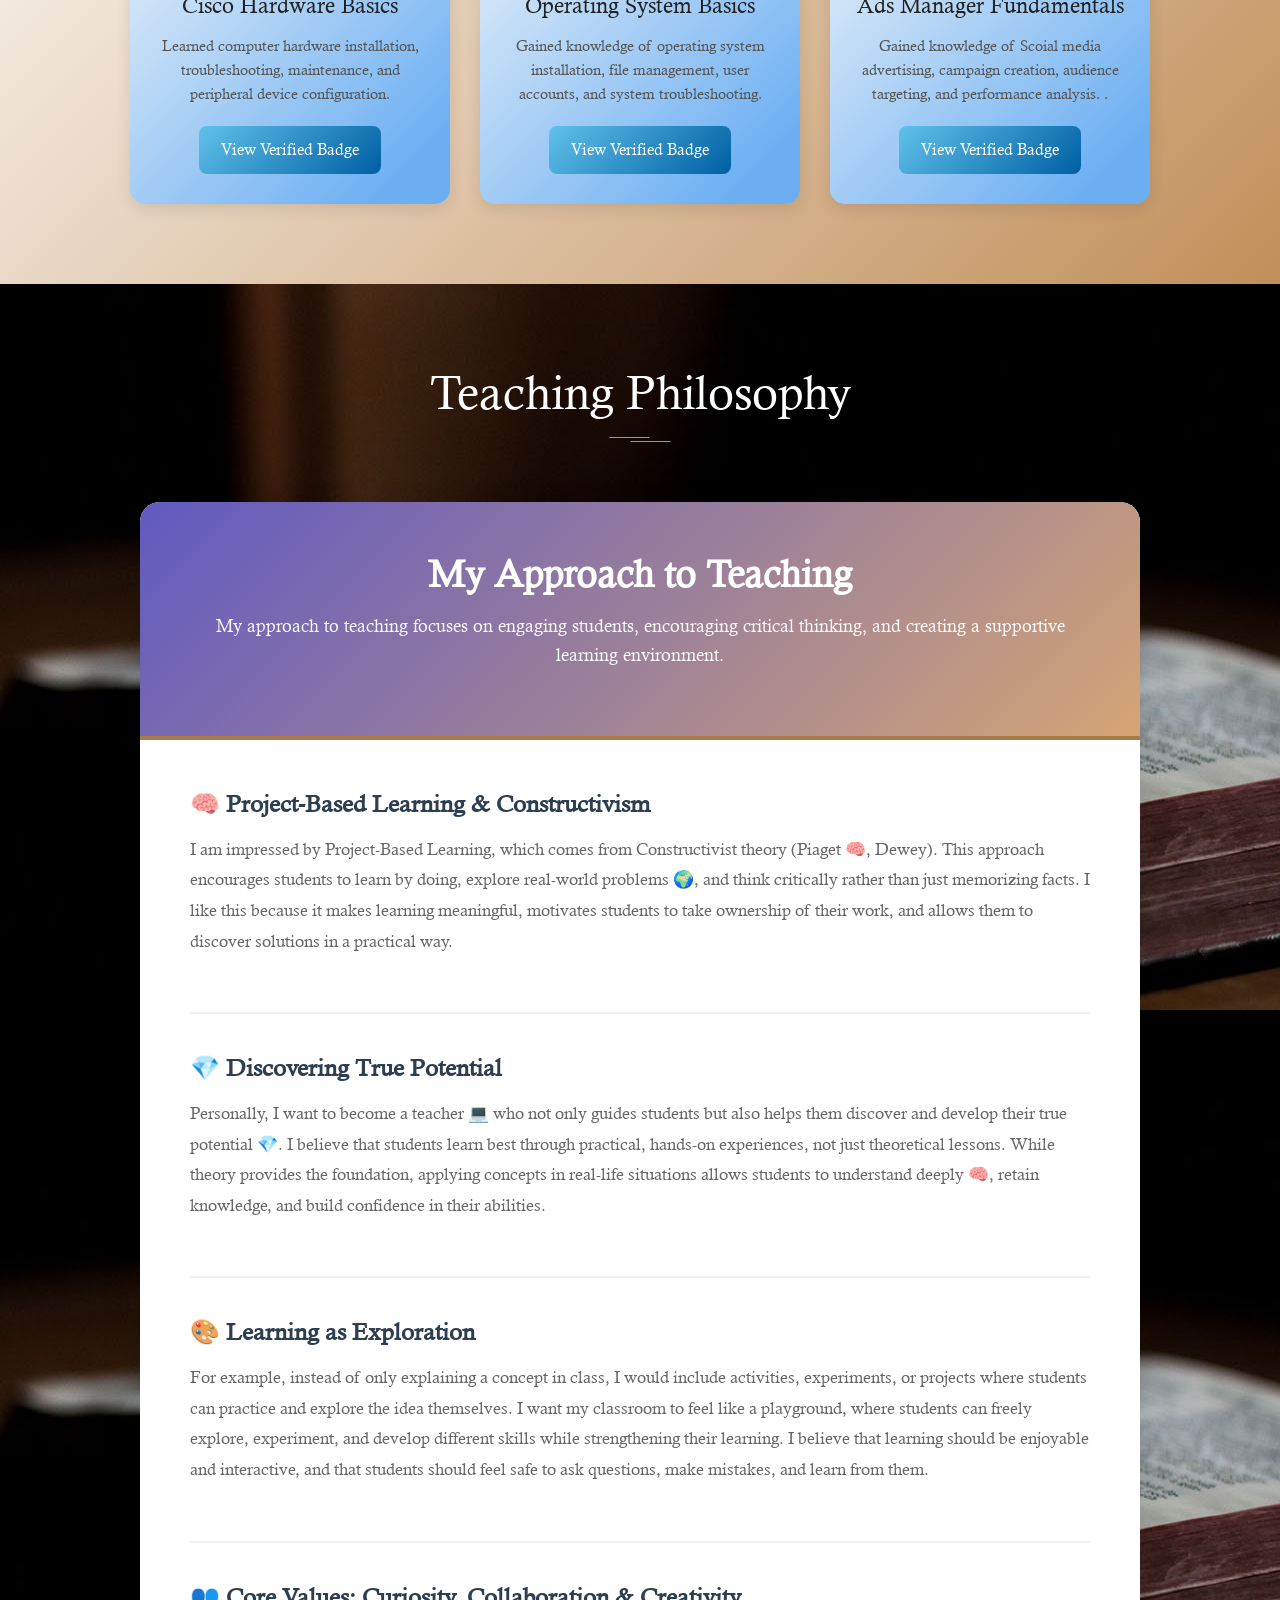
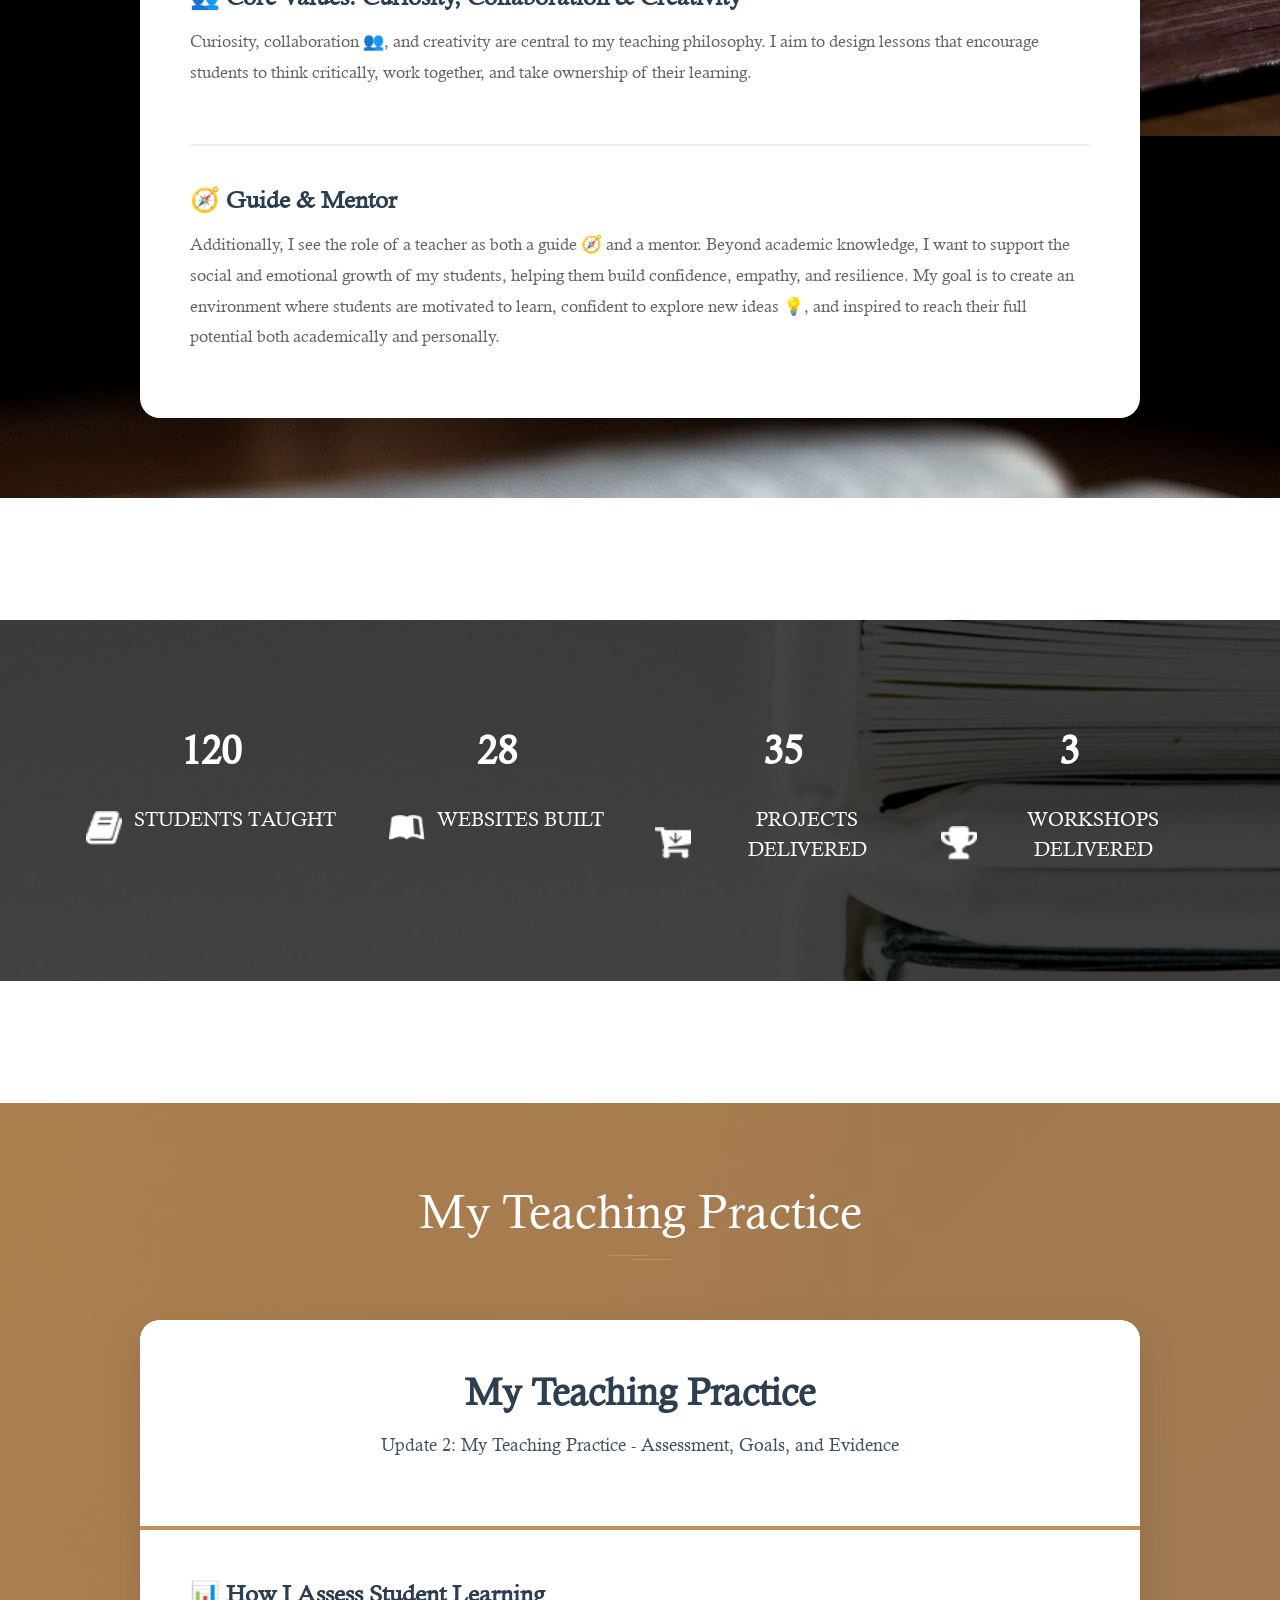
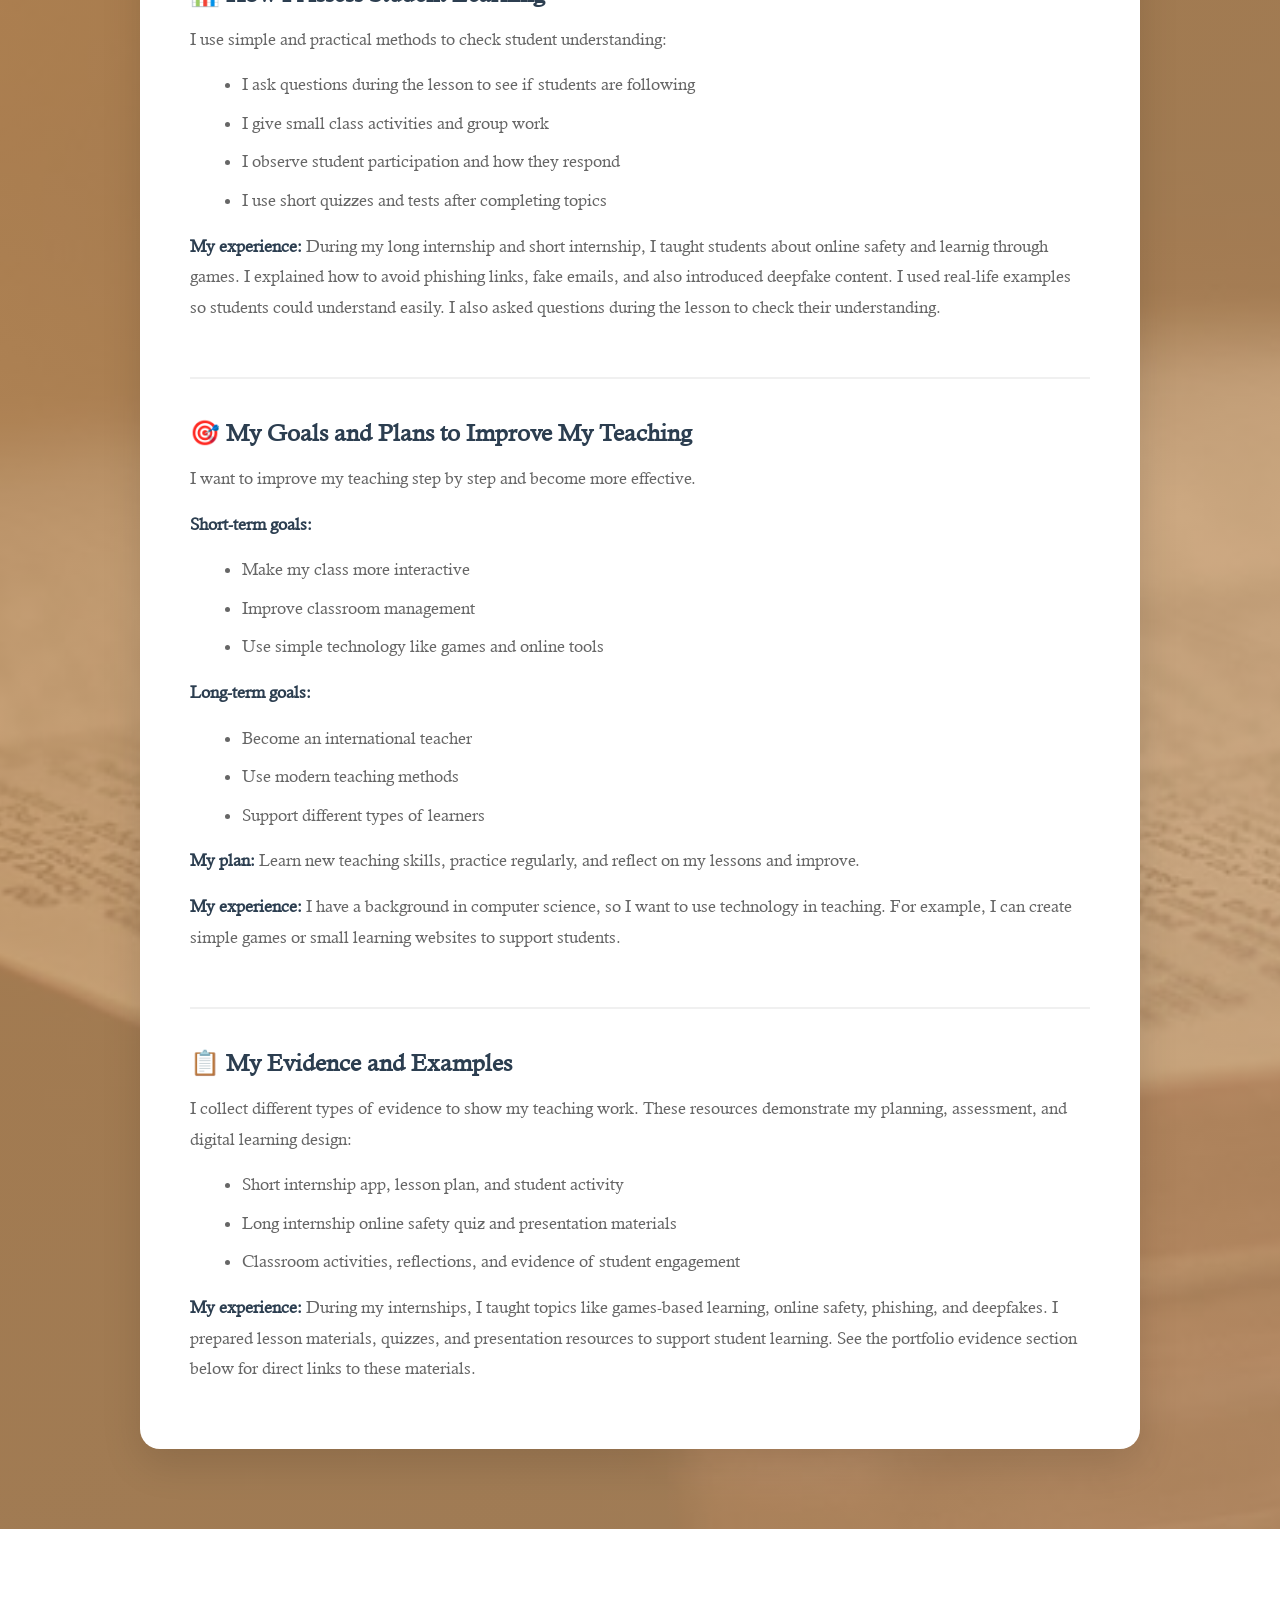
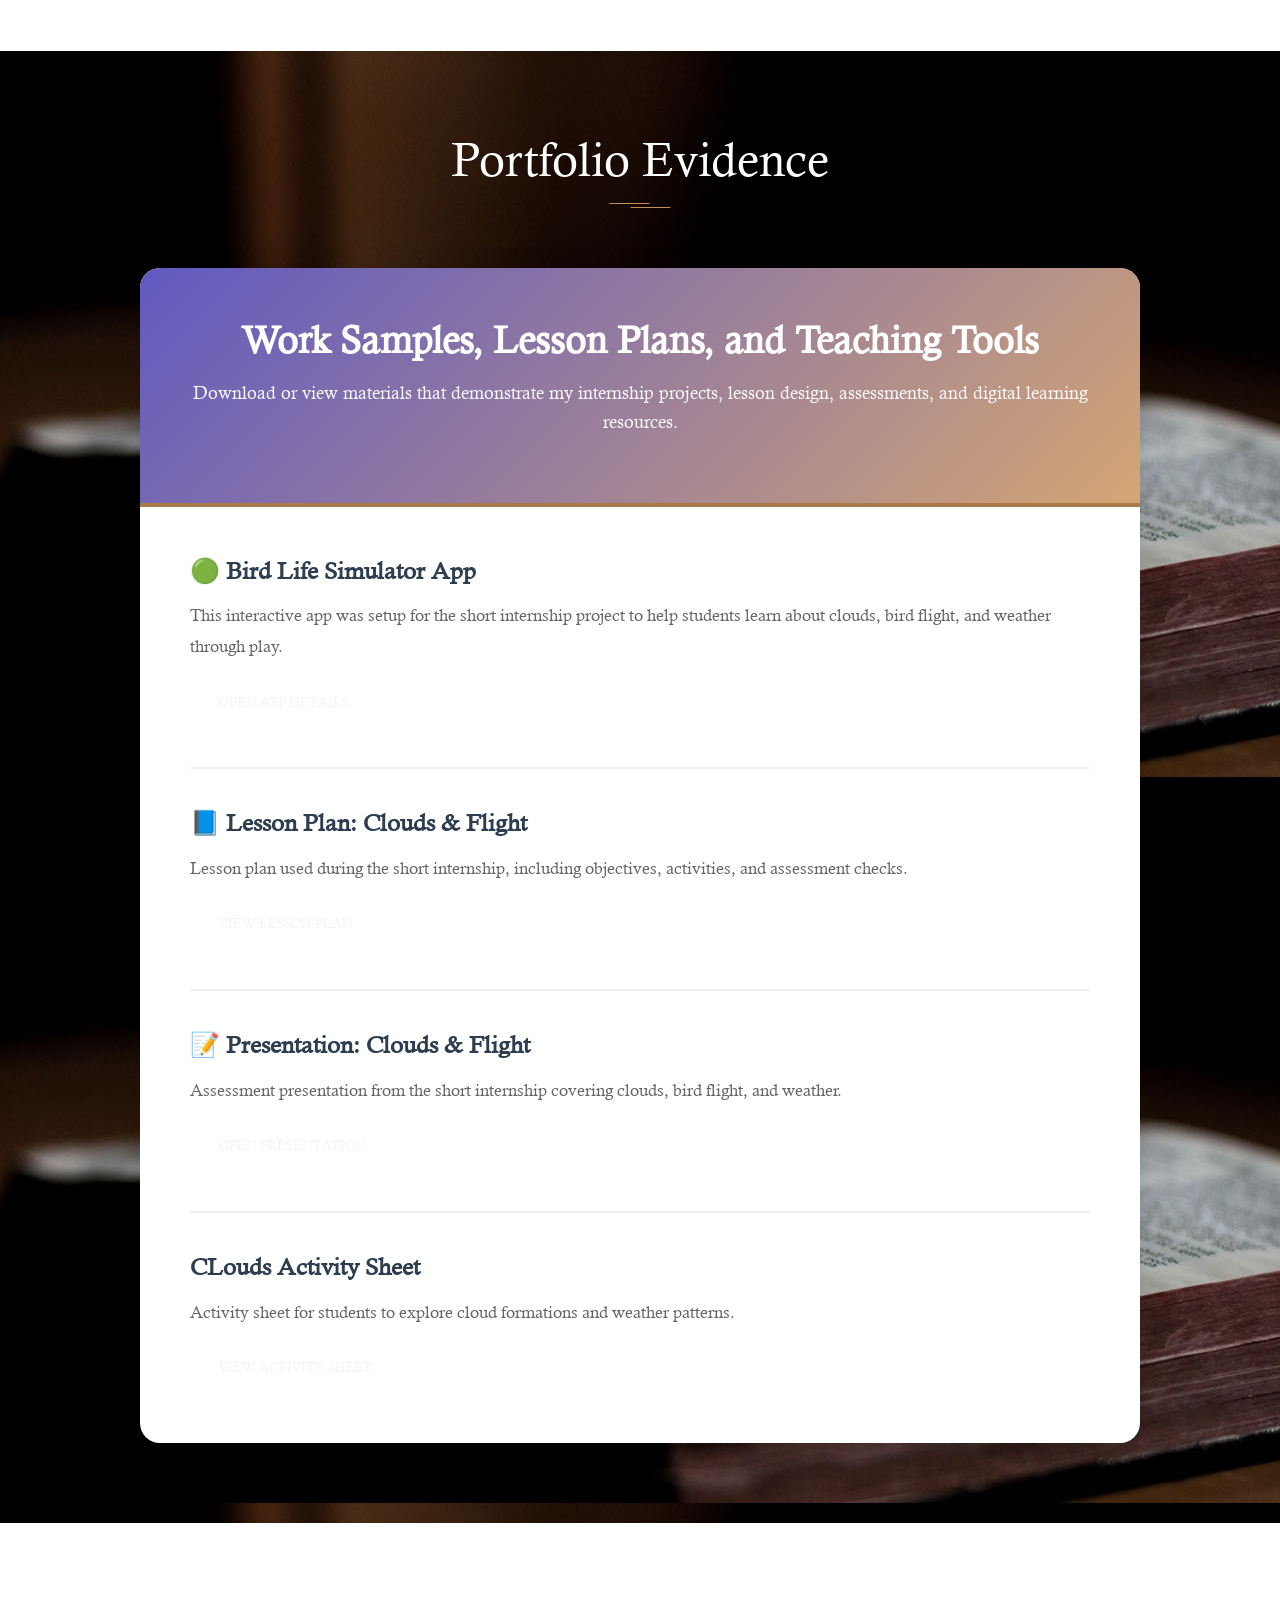
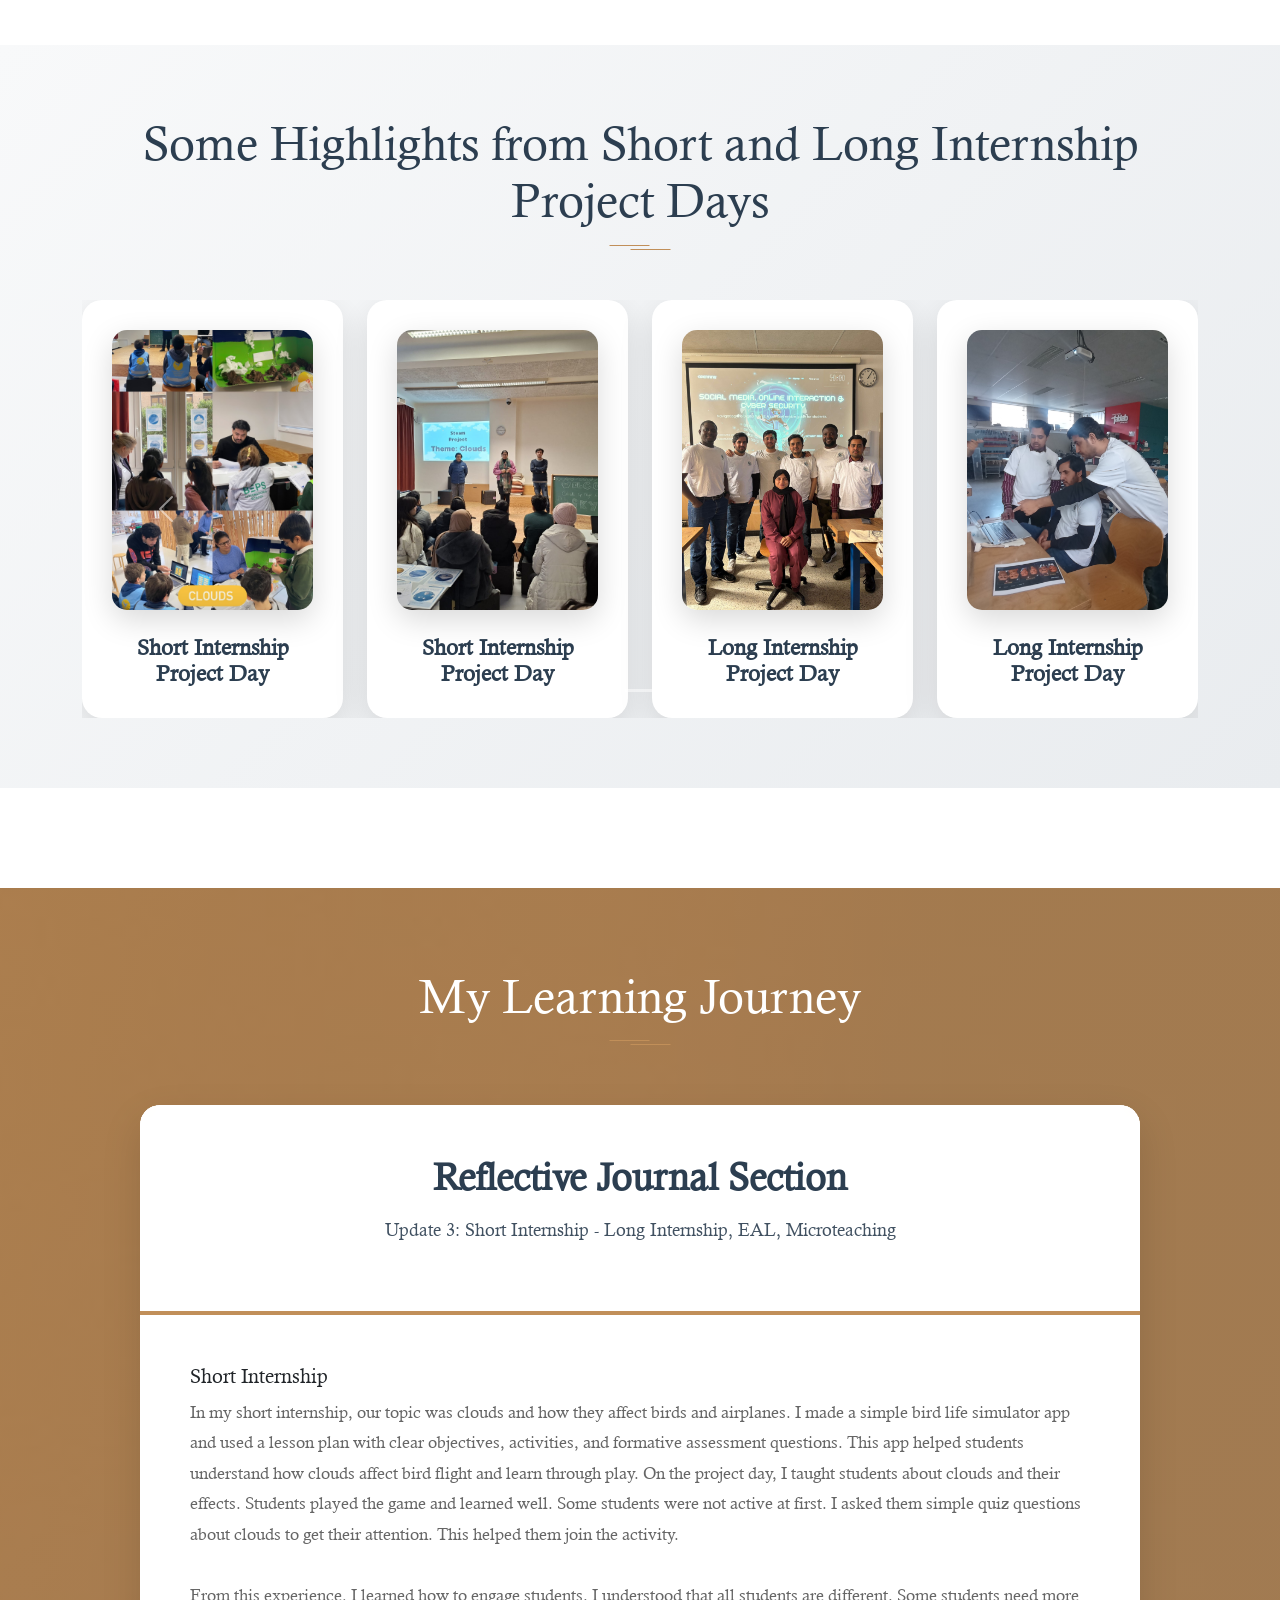
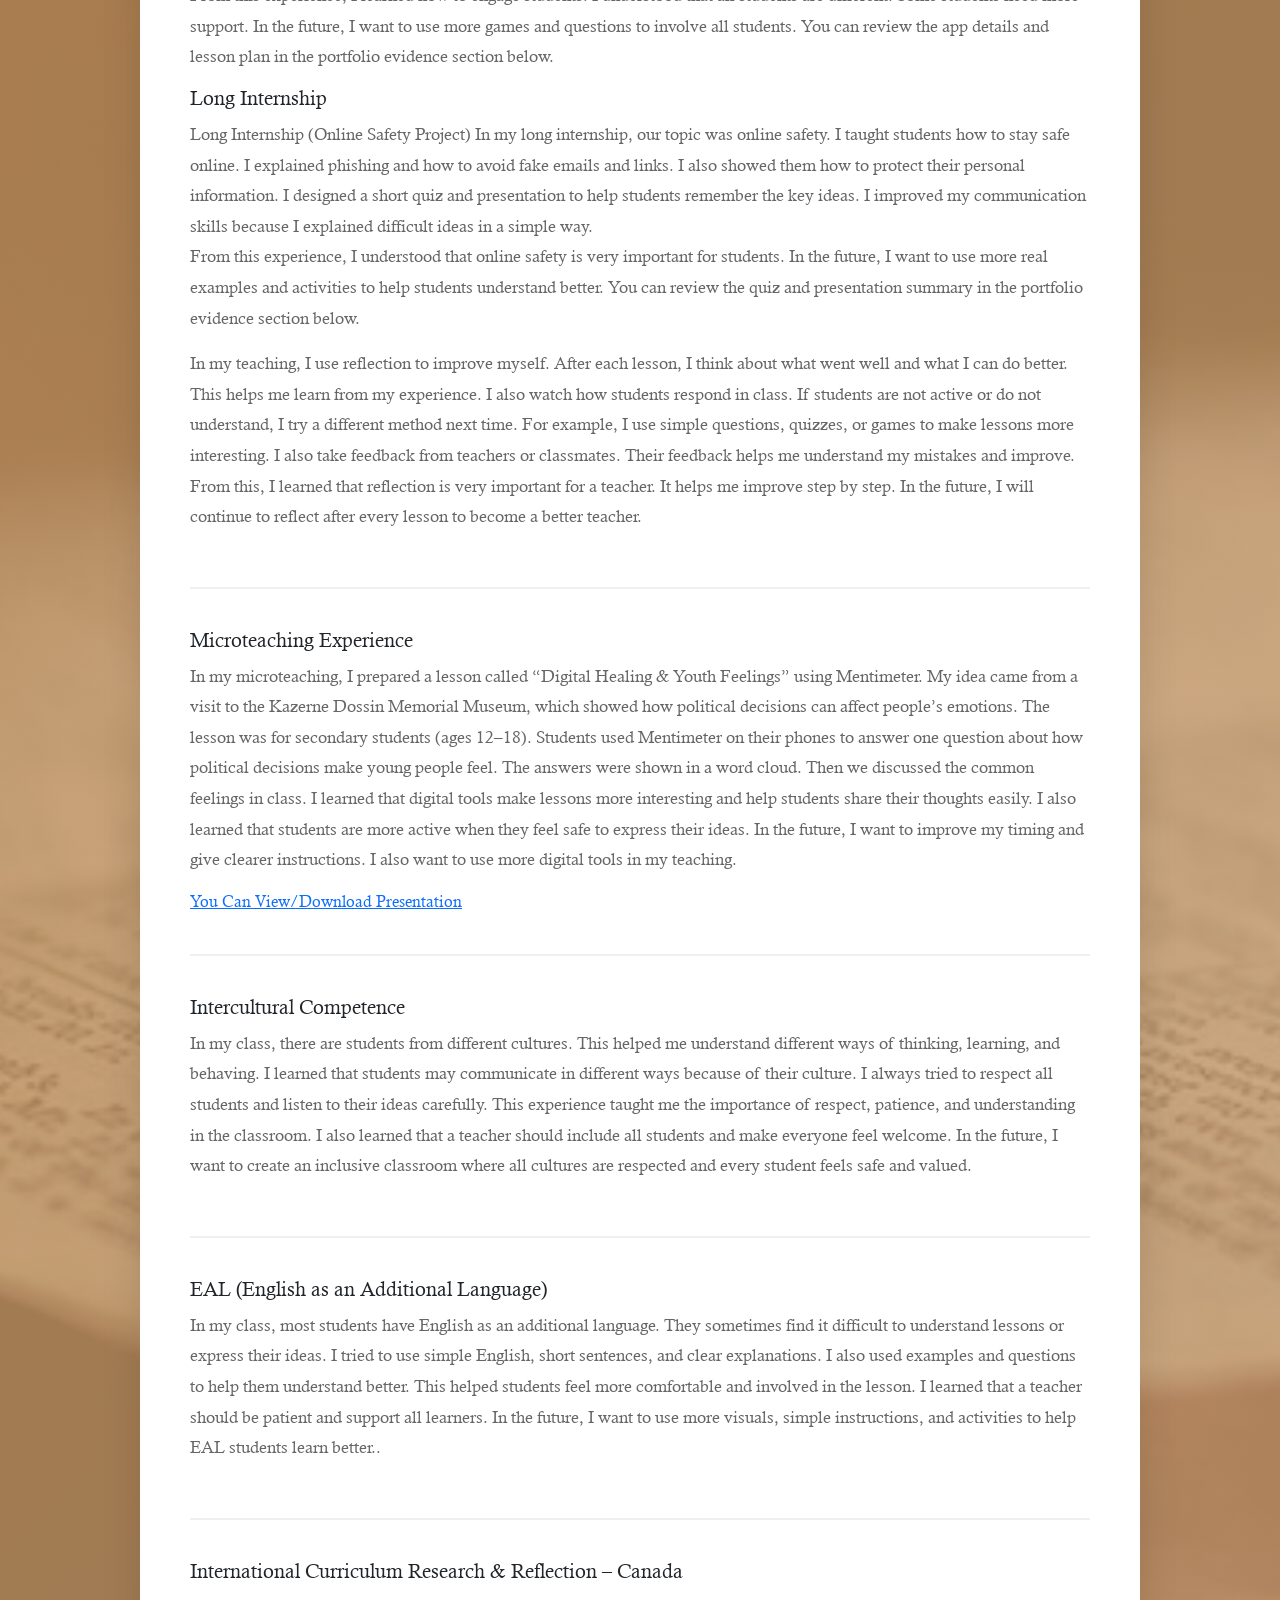
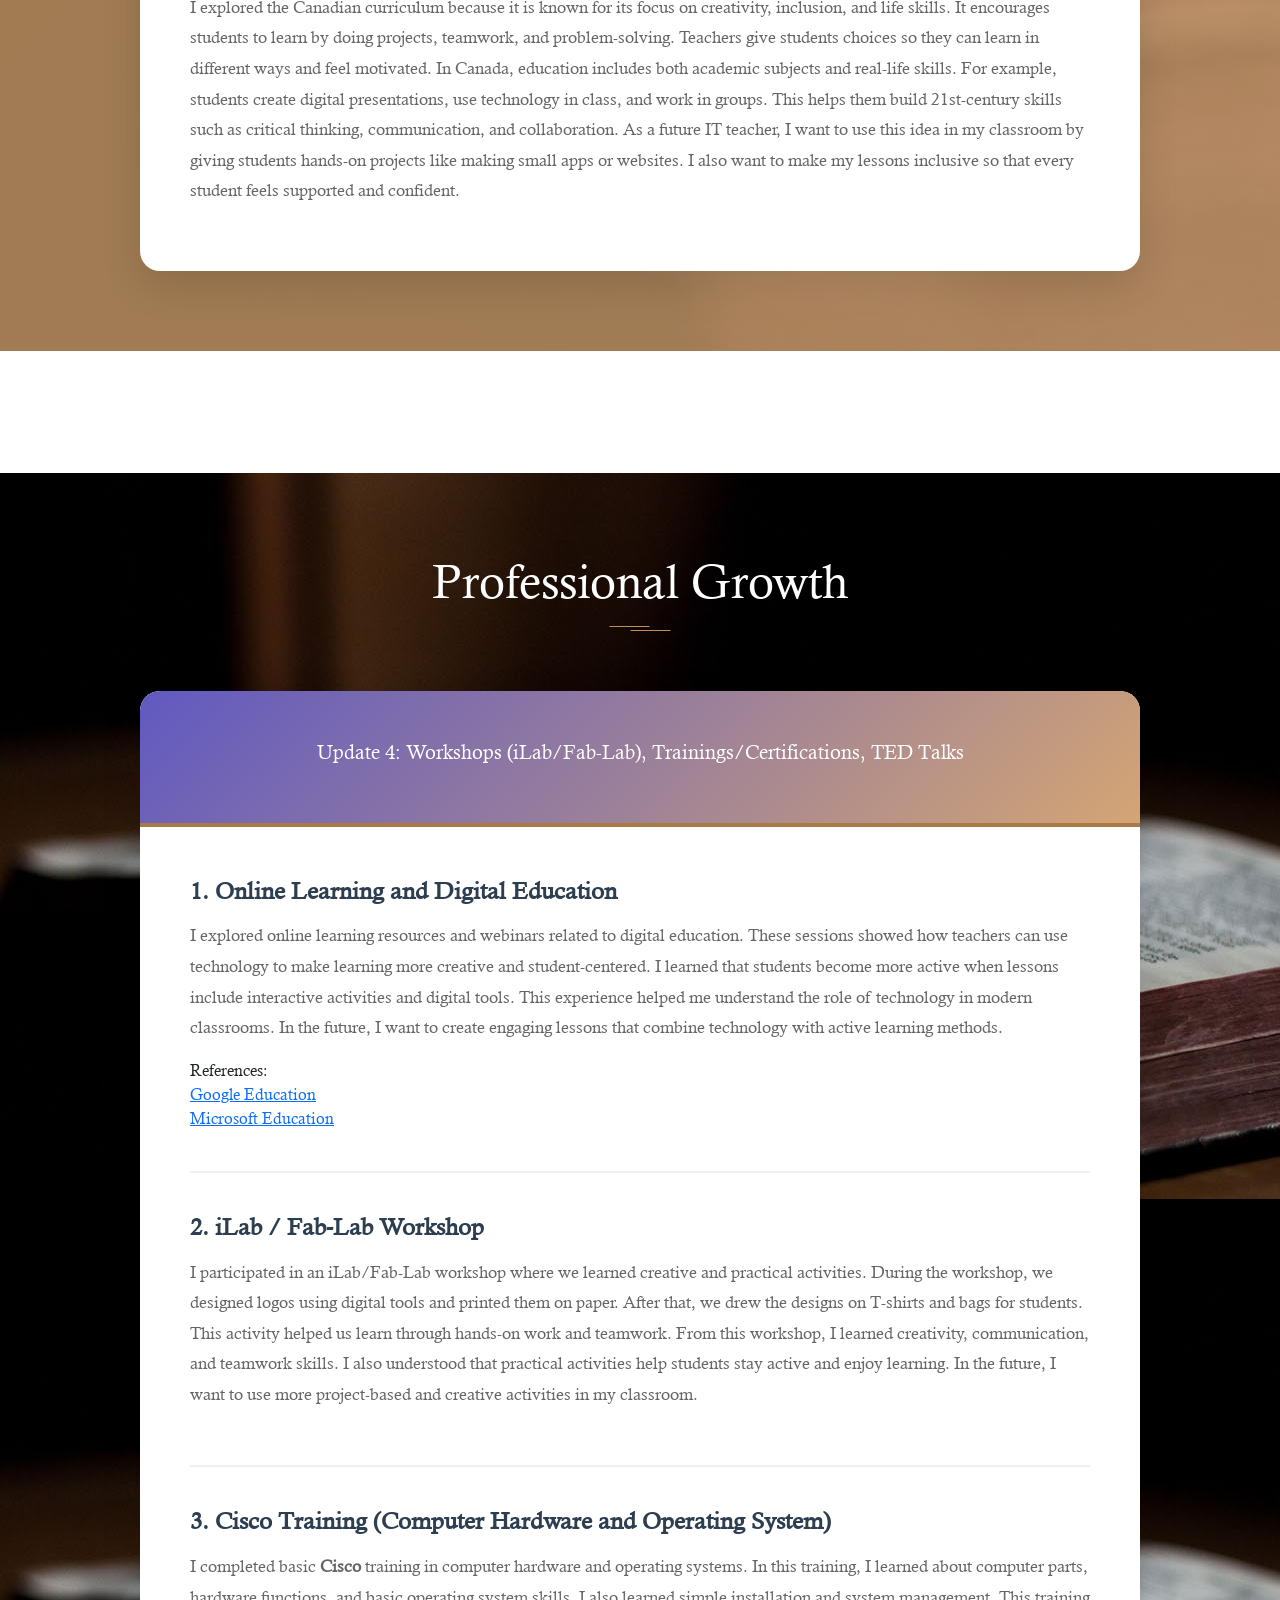
==== commit d4751560: "more update" ====
--- a/index.html
+++ b/index.html
@@ -686,6 +686,7 @@
 I learned that digital tools make lessons more interesting and help students share their thoughts easily. I also learned that students are more active when they feel safe to express their ideas.
 
 In the future, I want to improve my timing and give clearer instructions. I also want to use more digital tools in my teaching.</p>
+<a href="Aurangzeb_microteaching2.pptx" target="_blank"> You Can View/Download Presentation</a>
 						
 					</div>
 					<div class="teaching-practice-point">
--- a/css/style.css
+++ b/css/style.css
@@ -18,6 +18,24 @@
   src: url(../fonts/Calisto-MT-Bold.ttf); }
 
 /* Colors */
+:root {
+  --bg-dark: #121d38;
+  --bg-darker: #0a1224;
+  --bg-soft: #eff2f7;
+  --text-light: #f4f4f7;
+  --text-muted: #bcc9db;
+  --text-dark: #1f293f;
+  --accent: #c38f59;
+  --accent-soft: #d4a574;
+  --panel: #f8faff;
+  --border: rgba(255, 255, 255, 0.16);
+}
+
+body {
+  background: var(--bg-soft);
+  color: var(--text-dark);
+}
+
 /* Universal style */
 * {
   margin: 0;
@@ -53,52 +71,58 @@
   position: absolute;
   top: 4.6%;
   width: 100%;
-  z-index: 2; }
+  z-index: 2;
+}
 
 .site-navigation-inner {
   display: flex;
   align-items: center;
-  justify-content: space-between; }
+  justify-content: space-between;
+}
 
 .main-navigation {
-  color: #fff;
+  color: var(--text-light);
   display: none;
   position: fixed;
   height: 100%;
   width: 100%;
-  top: 0px;
-  left: 0px;
-  background: #000;
-  opacity: 0.9; }
+  top: 0;
+  left: 0;
+  background: rgba(14, 21, 40, 0.96);
+}
   .main-navigation .main-navigation__ul {
     position: absolute;
     top: 50%;
     left: 50%;
     transform: translate(-50%, -50%);
     padding: 3%;
-    border: 2px solid whitesmoke;
-    border-radius: 7px;
-    background-color: #c18f59;
-   }
+    border: 2px solid rgba(195, 143, 89, 0.25);
+    border-radius: 16px;
+    background-color: rgba(18, 30, 54, 0.98);
+  }
     .main-navigation .main-navigation__ul li {
       margin-bottom: 20px;
-      list-style: none; }
+      list-style: none;
+    }
     .main-navigation .main-navigation__ul a {
-      color: #fff;
+      color: var(--text-light);
       font-size: 20px;
       font-weight: 600;
       text-decoration: none;
       text-transform: uppercase;
-      transition: 0.3s ease; }
+      transition: 0.3s ease;
+    }
       .main-navigation .main-navigation__ul a:hover {
-        color: whitesmoke;
-      background-color: black;
-    transform: translateY(-8px);
-    box-shadow: 0 10px 25px rgba(160, 20, 20, 0.15);
-   }
+        color: var(--accent-soft);
+        background-color: rgba(255, 255, 255, 0.06);
+        transform: translateY(-6px);
+        box-shadow: 0 10px 25px rgba(0, 0, 0, 0.18);
+      }
   @media (max-width: 1150px) {
     .main-navigation {
-      opacity: 0.94; } }
+      opacity: 0.98;
+    }
+  }
 
 /* Navigation burger */
 .burger-container {
@@ -131,10 +155,13 @@
 .fh5co-top-banner {
   position: relative;
   display: flex;
-  align-items: flex-end;
-  background-image: url("../images/top-banner-bckg.jpg");
+  align-items: center;
+  min-height: 92vh;
+  background-image: linear-gradient(180deg, rgba(10, 18, 34, 0.88), rgba(15, 22, 40, 0.95)), url("../images/top-banner-bckg.jpg");
   background-position: center;
-  background-size: cover; }
+  background-size: cover;
+  color: var(--text-light);
+}
   .fh5co-top-banner::after {
     content: '';
     position: absolute;
@@ -142,23 +169,33 @@
     left: 0;
     width: 100%;
     height: 100%;
-    background-color: #000;
-    opacity: 0.9; }
+    background: radial-gradient(circle at 20% 20%, rgba(195, 143, 89, 0.18), transparent 25%), radial-gradient(circle at 80% 80%, rgba(116, 162, 186, 0.12), transparent 30%);
+    pointer-events: none;
+  }
   .fh5co-top-banner .site-container {
     position: relative;
-    z-index: 1; }
+    z-index: 1;
+  }
   @media (max-width: 1600px) {
     .fh5co-top-banner {
-      padding-top: 180px; } }
+      padding-top: 160px;
+    }
+  }
   @media (max-width: 1250px) {
     .fh5co-top-banner {
-      padding-top: 130px; } }
+      padding-top: 120px;
+    }
+  }
   @media (max-width: 520px) {
     .fh5co-top-banner {
-      padding-top: 105px; } }
+      padding-top: 100px;
+    }
+  }
   @media (min-width: 1600px) {
     .fh5co-top-banner {
-      min-height: 100vh; } }
+      min-height: 100vh;
+    }
+  }
 
 .top-banner__inner {
   display: flex;
@@ -229,15 +266,31 @@
 
 .brand-button {
   display: inline-block;
-  padding: 10px 20px;
-  font-size: 11px;
+  padding: 14px 28px;
+  font-size: 13px;
   text-transform: uppercase;
   text-decoration: none;
-  color: #c18f59;
-  border: 1px solid #fff;
-  transition: 0.3s ease; }
-  .brand-button:hover, .brand-button:focus {
-    color: #777; }
+  color: var(--text-light);
+  border: 1px solid rgba(255, 255, 255, 0.18);
+  background: rgba(255, 255, 255, 0.08);
+  border-radius: 999px;
+  transition: transform 0.3s ease, background 0.3s ease, color 0.3s ease;
+}
+.brand-button:hover, .brand-button:focus {
+  color: var(--text-light);
+  background: rgba(255, 255, 255, 0.18);
+  transform: translateY(-2px);
+}
+.brand-button--primary {
+  background: linear-gradient(135deg, var(--accent), var(--accent-soft));
+  color: #111;
+  border-color: transparent;
+  box-shadow: 0 16px 35px rgba(195, 143, 89, 0.28);
+}
+.brand-button--primary:hover,
+.brand-button--primary:focus {
+  background: linear-gradient(135deg, var(--accent-soft), var(--accent));
+}
 
 .fh5co-about-me {
   position: relative;
@@ -311,13 +364,29 @@
 
 .portfolio-wrapper {
   width: 390px;
-  padding: 8px;
+  padding: 18px;
   text-align: center;
-  background-color: #fff; }
+  background-color: var(--panel);
+  border: 1px solid rgba(18, 30, 54, 0.08);
+  border-radius: 28px;
+  box-shadow: 0 20px 50px rgba(18, 30, 54, 0.08);
+}
   .portfolio-wrapper .portfolio__img {
-    font-size: 0; }
+    font-size: 0;
+    overflow: hidden;
+    border-radius: 22px;
+  }
     .portfolio-wrapper .portfolio__img img {
-      width: 100%; }
+      width: 100%;
+      display: block;
+    }
+  .portfolio-wrapper .portfolio__bottom {
+    background: transparent;
+  }
+  .portfolio-wrapper .portfolio__name span {
+    color: var(--accent);
+  }
+
   .portfolio-wrapper .portfolio__bottom {
     padding: 35px 0 95px;
     background-color: #f5f5f5; }
@@ -360,38 +429,43 @@
 .about-me__text {
   width: 44%;
   margin-right: 80px;
-  text-align: center; }
+  text-align: center;
+}
   .about-me__text .universal-h2 {
-    color: #fff;
+    color: var(--text-dark);
     padding-bottom: 20px;
-    margin-bottom: 25px; }
+    margin-bottom: 25px;
+  }
   .about-me__text p {
     margin-bottom: 35px;
-    line-height: 24px;
-    color: #c18f59; }
+    line-height: 26px;
+    color: var(--text-dark);
+  }
     .about-me__text p span {
       font-size: 48px;
-      color: #fff; }
-    @media (max-width: 620px) {
-      .about-me__text p {
-        margin-bottom: 20px;
-        font-size: 14px;
-        line-height: 19px; } }
+      color: var(--accent);
+    }
   .about-me__text h4 {
     margin-bottom: 7px;
     font-size: 25px;
-    color: #c18f59; }
+    color: var(--accent);
+  }
   .about-me__text .p-white {
     margin-bottom: 0;
-    color: #fff; }
+    color: var(--text-muted);
+  }
   @media (max-width: 1250px) {
     .about-me__text {
       width: 48%;
-      margin-right: 40px; } }
+      margin-right: 40px;
+    }
+  }
   @media (max-width: 992px) {
     .about-me__text {
       width: 100%;
-      margin-right: 0; } }
+      margin-right: 0;
+    }
+  }
 
 .slick-slide:focus {
   outline: none; }
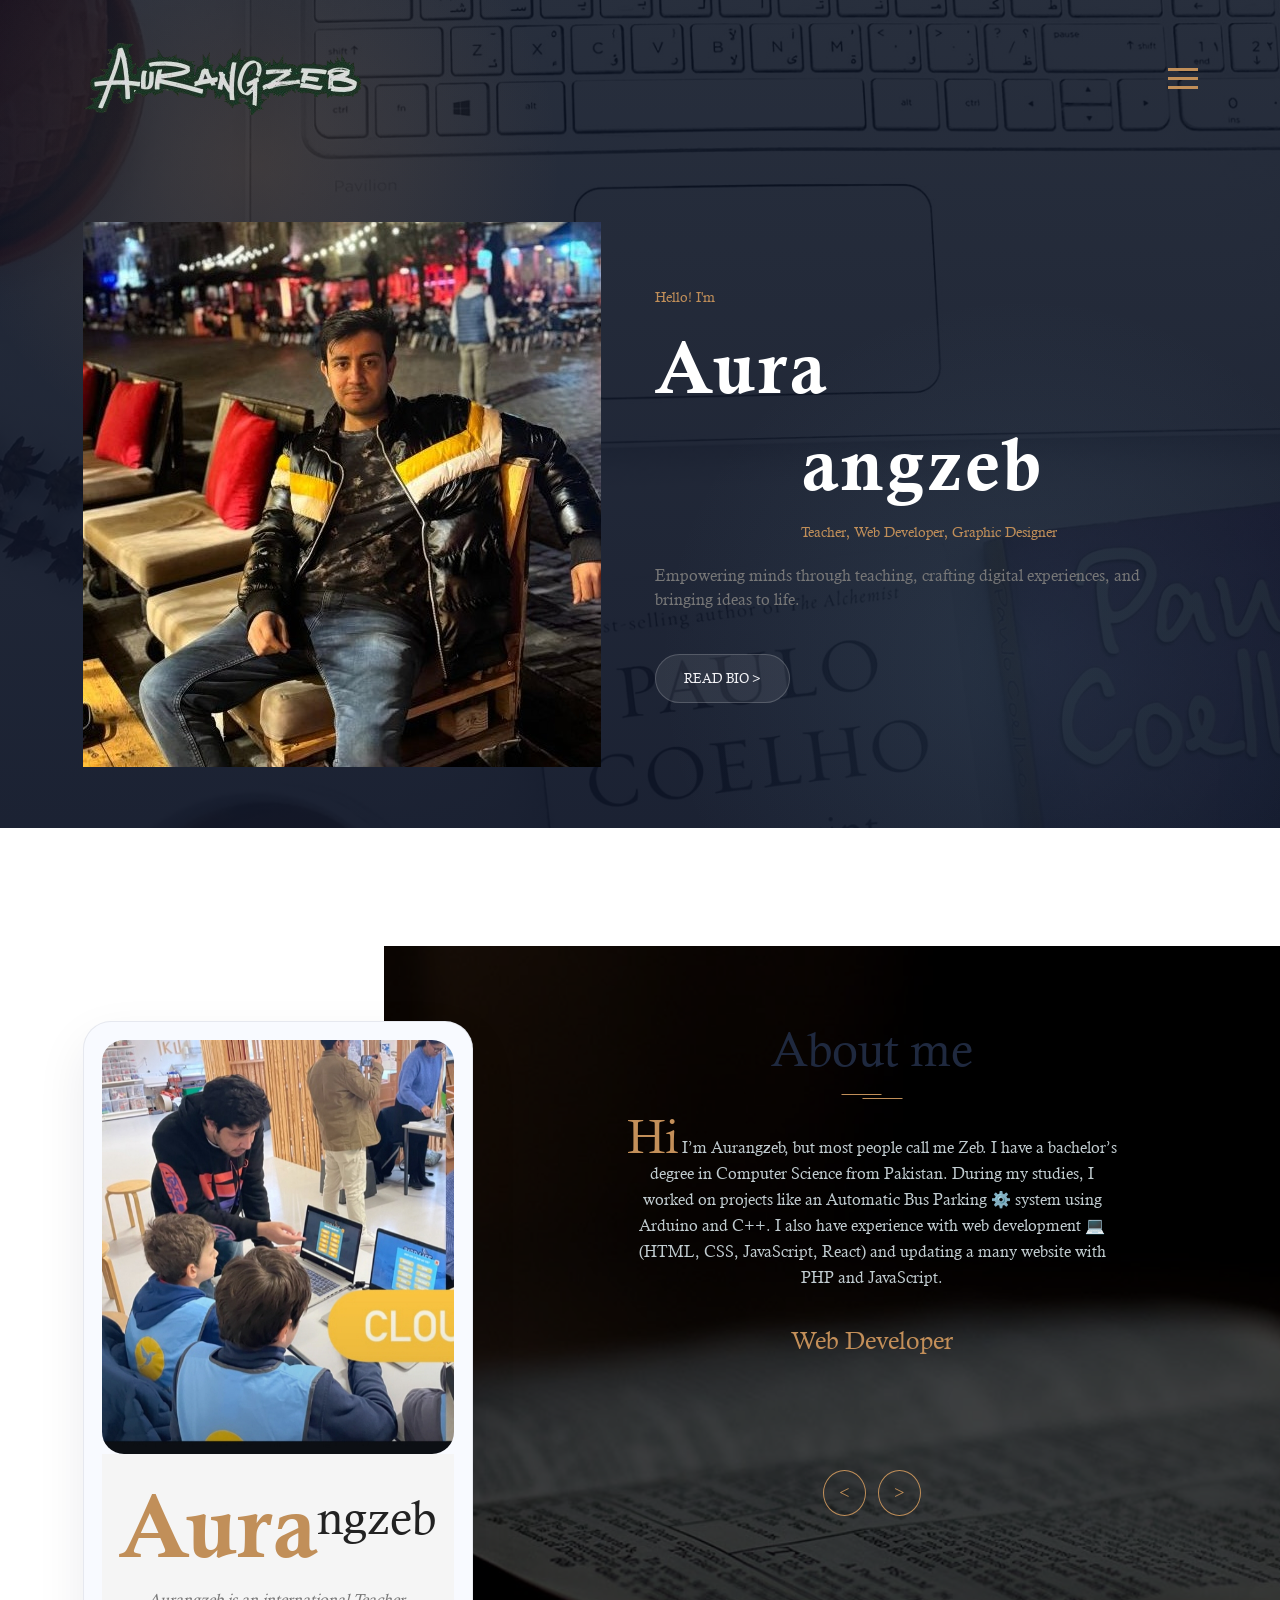
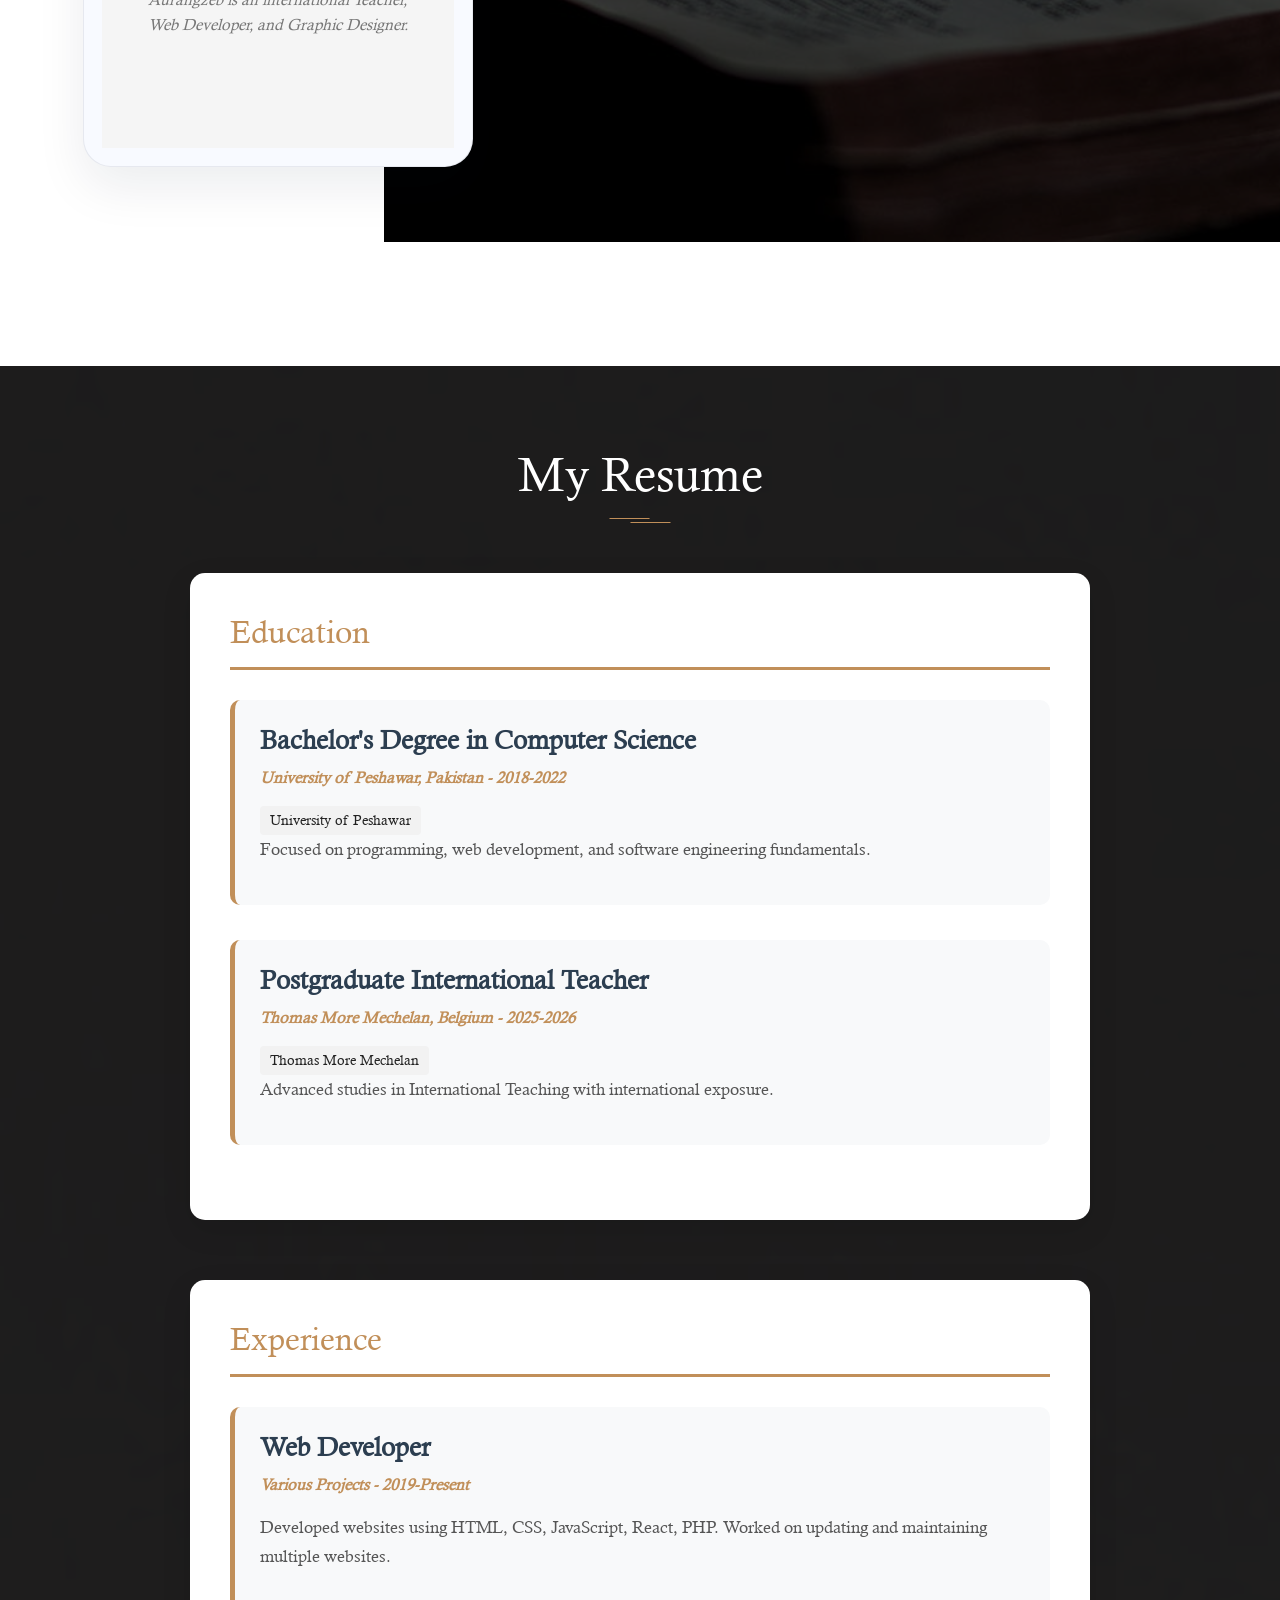
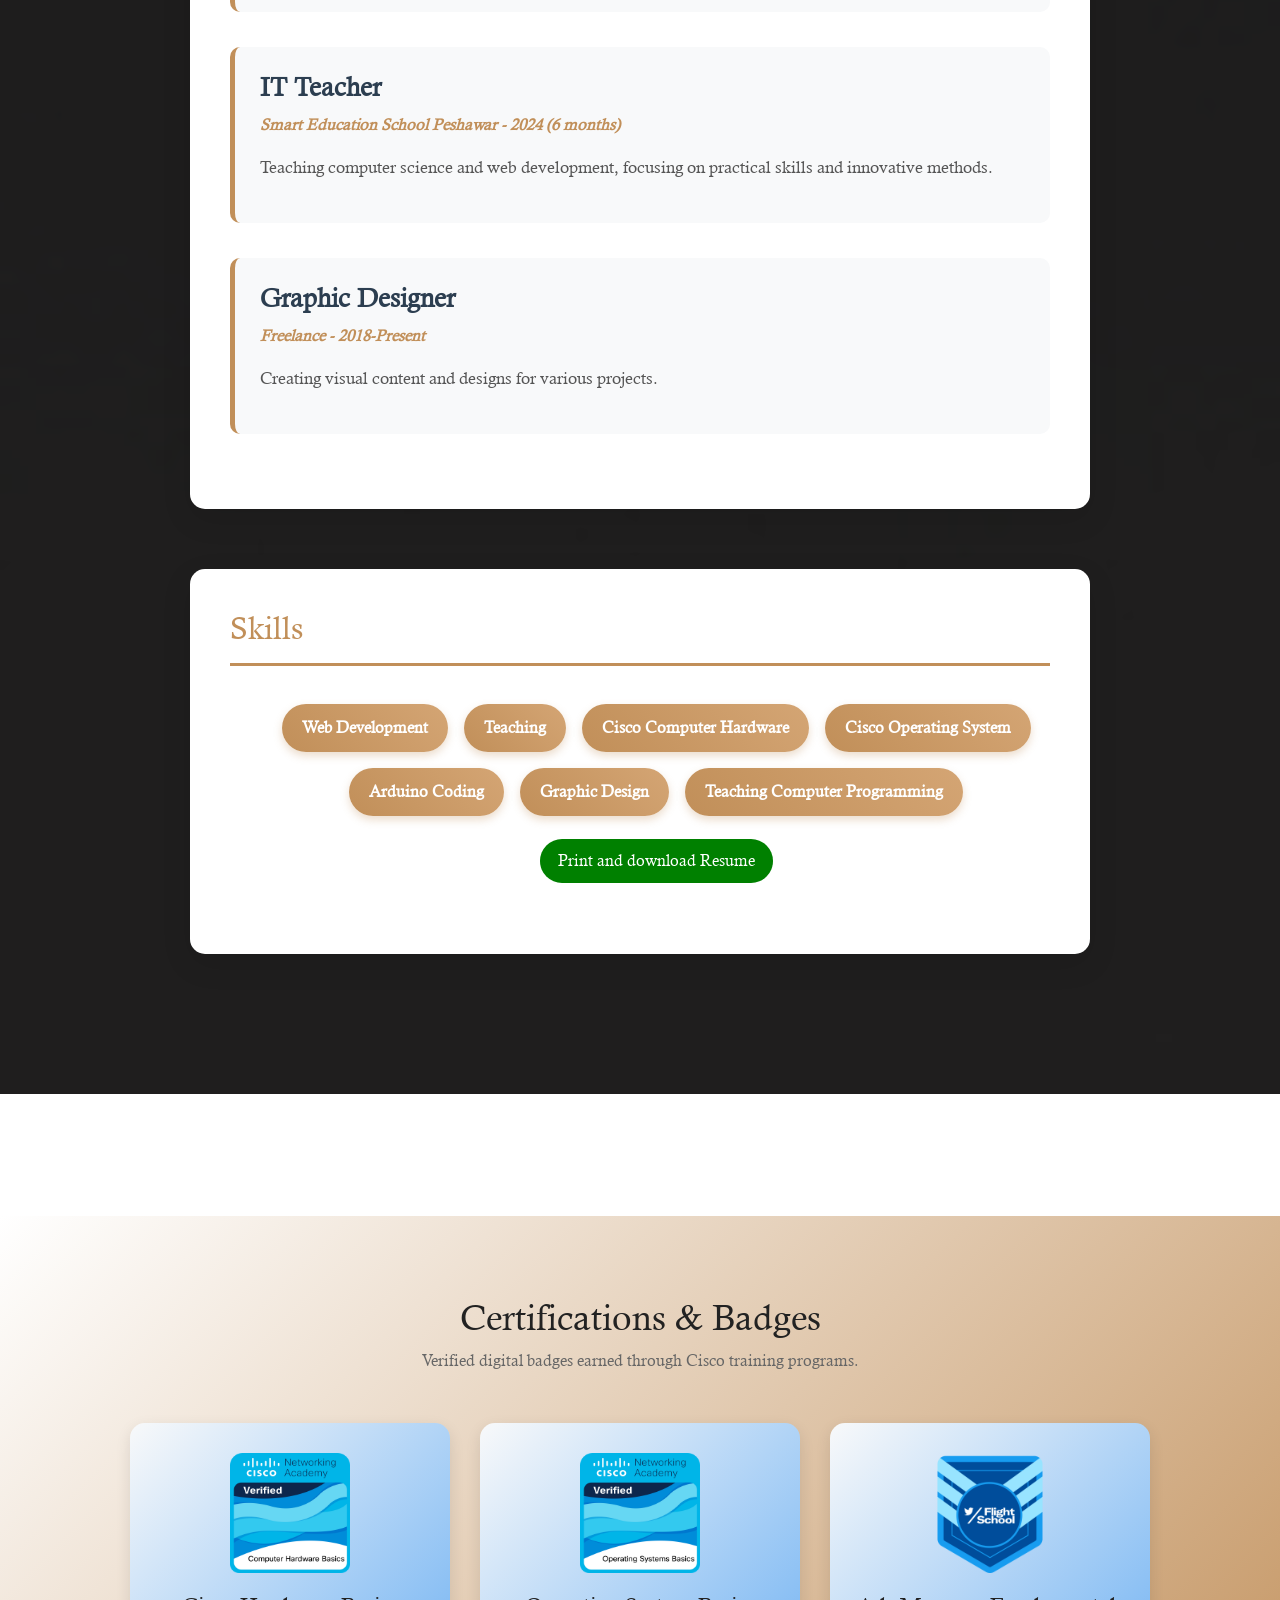
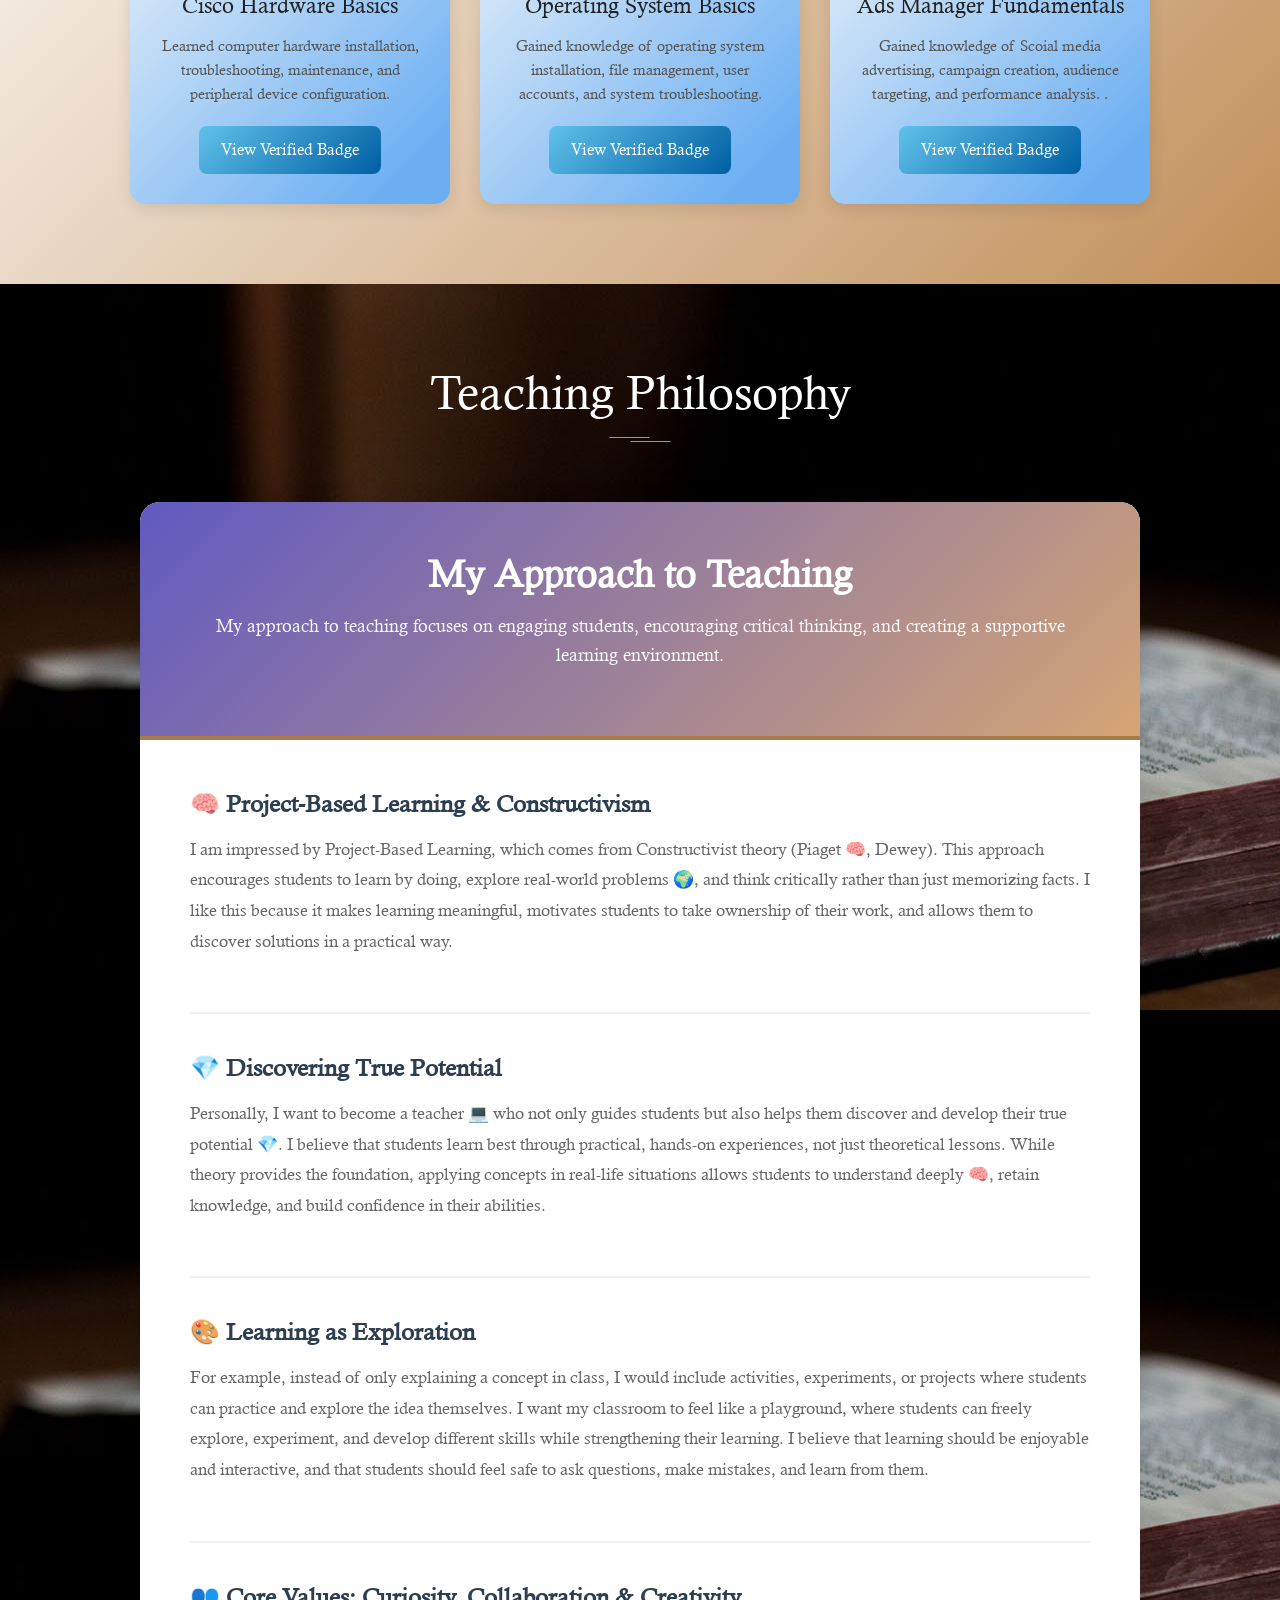
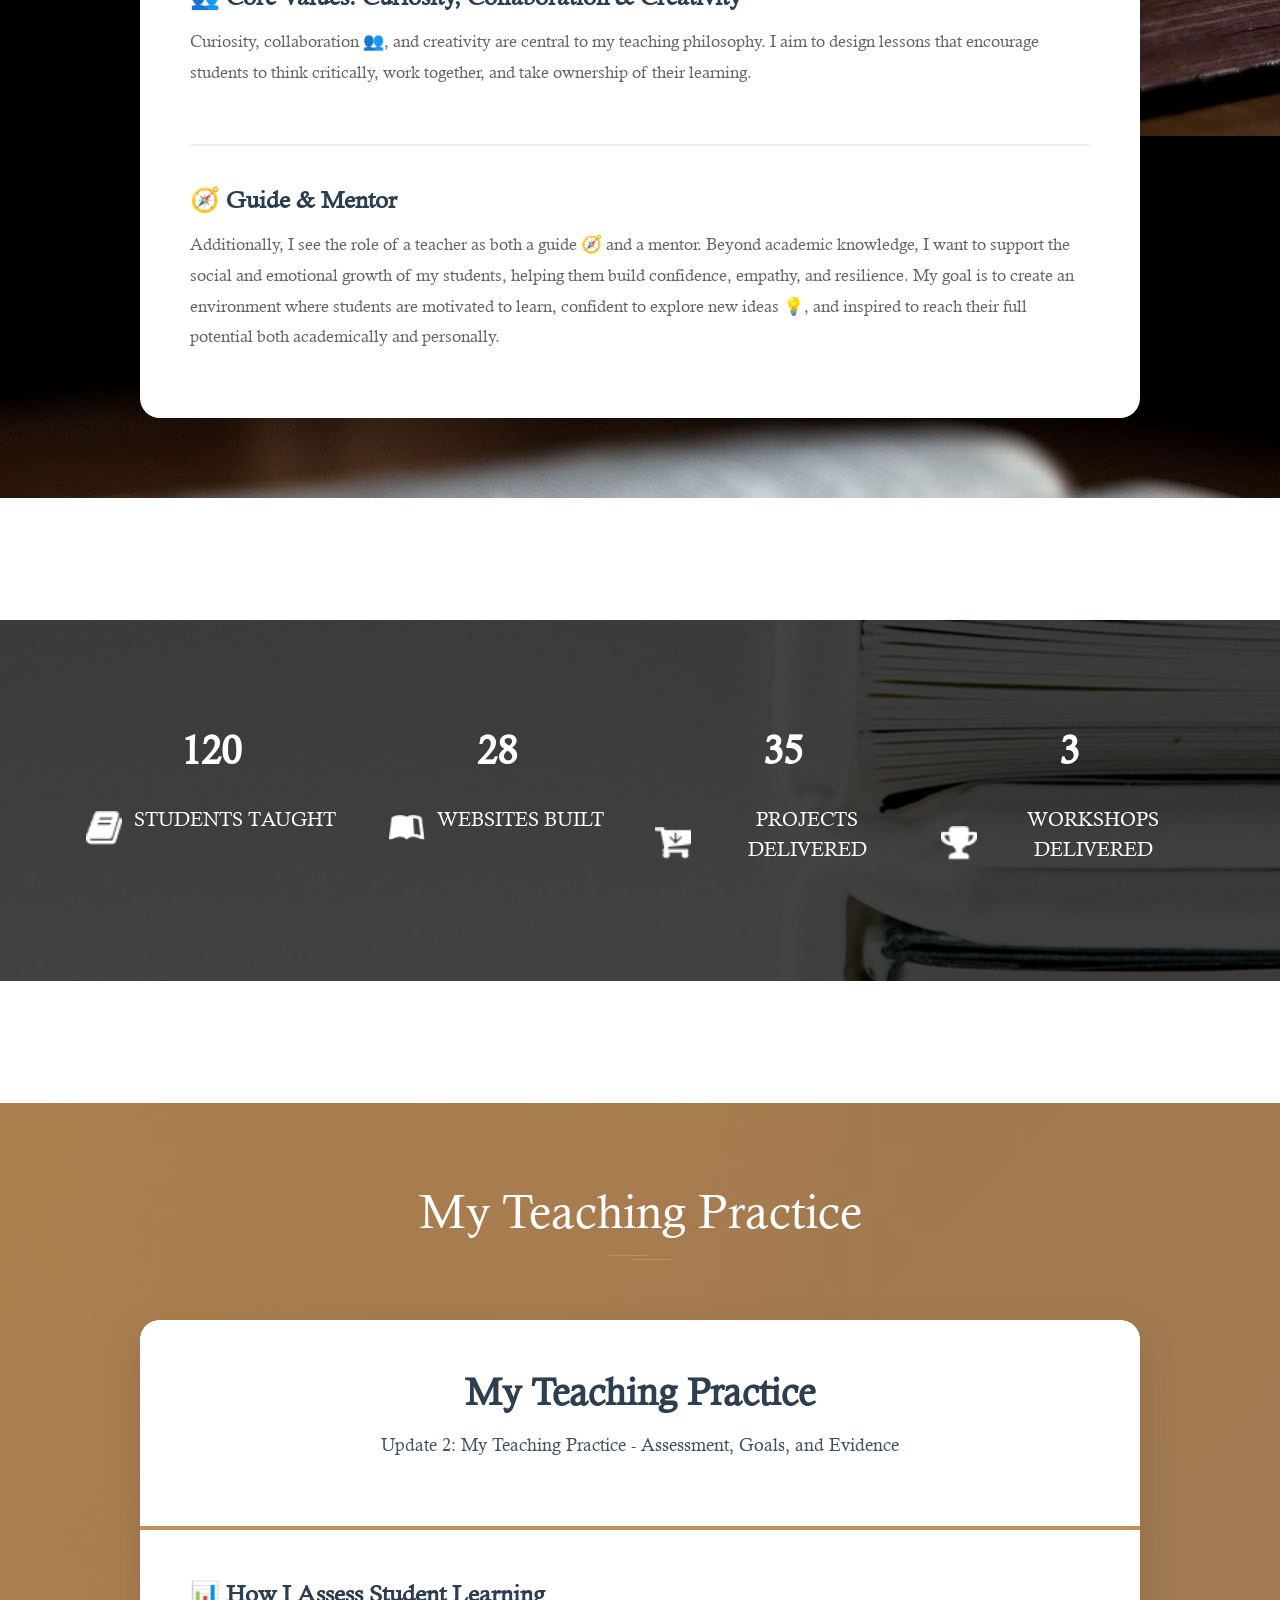
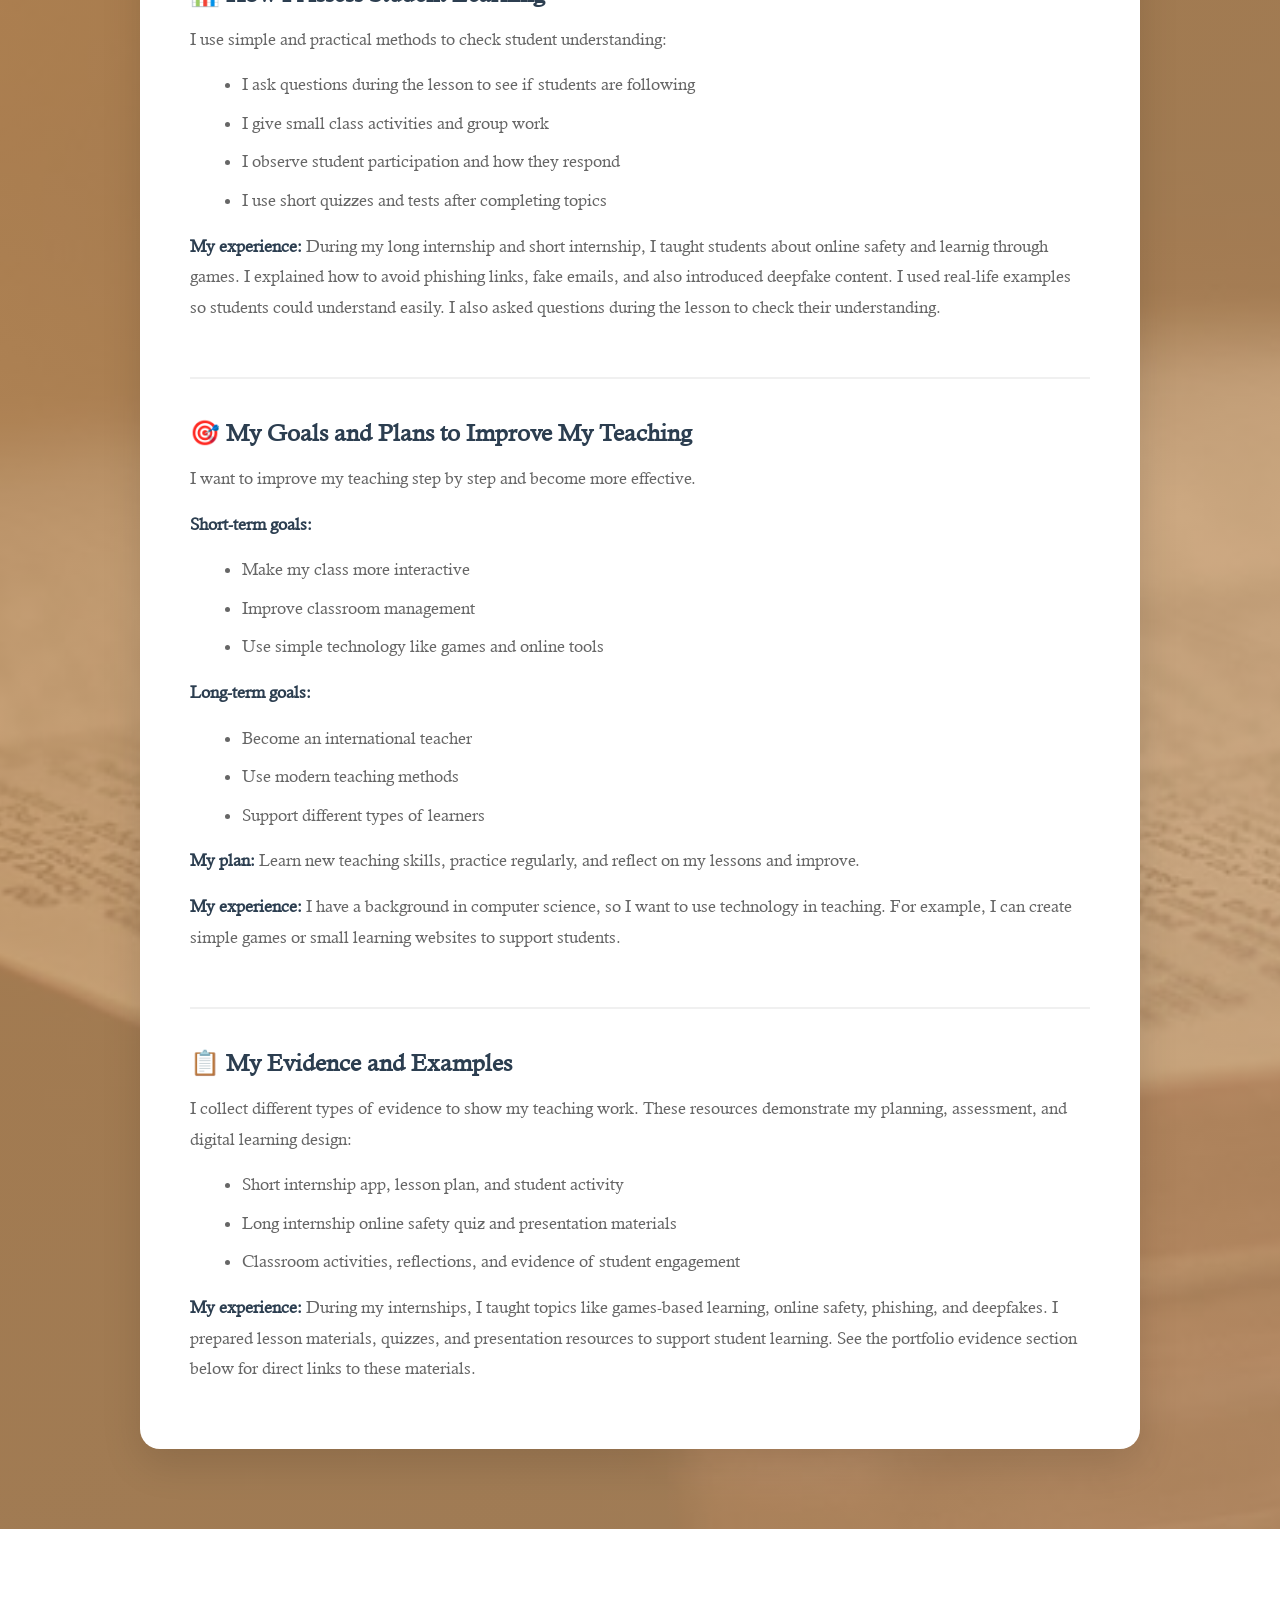
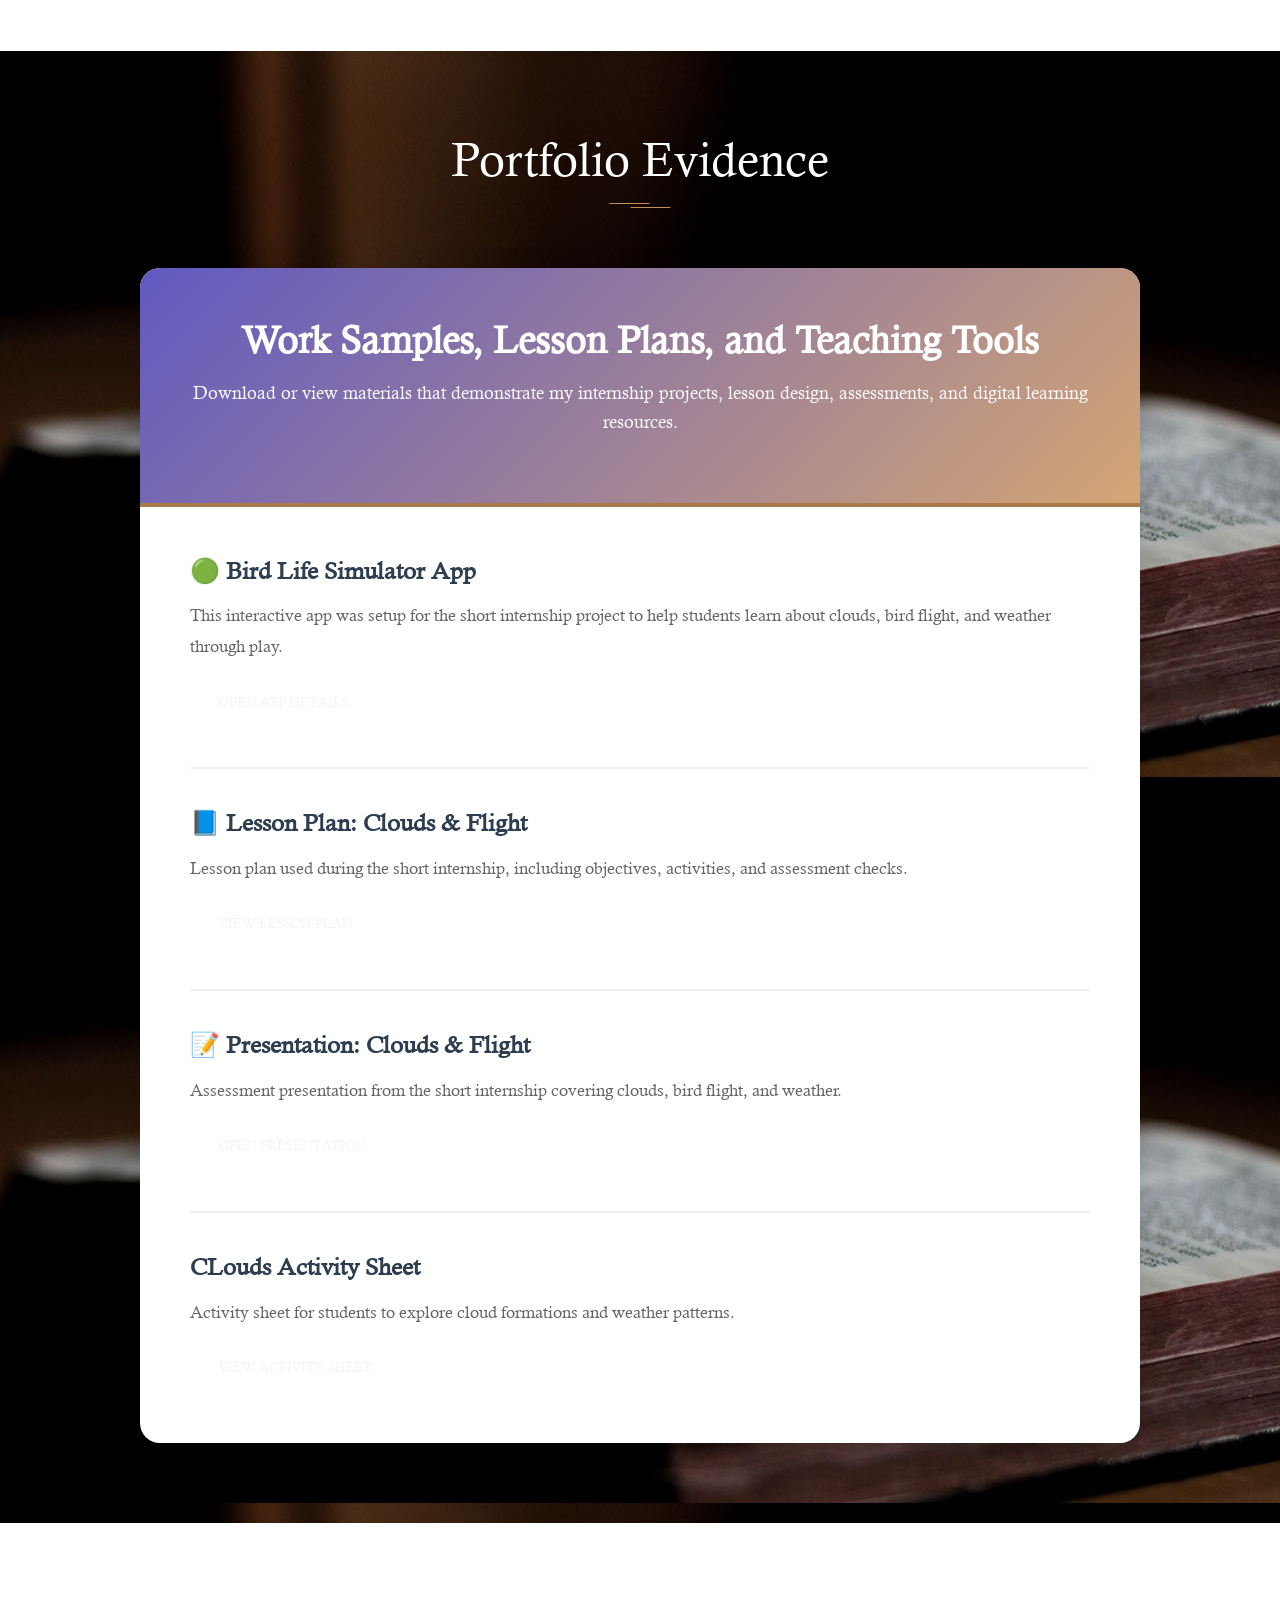
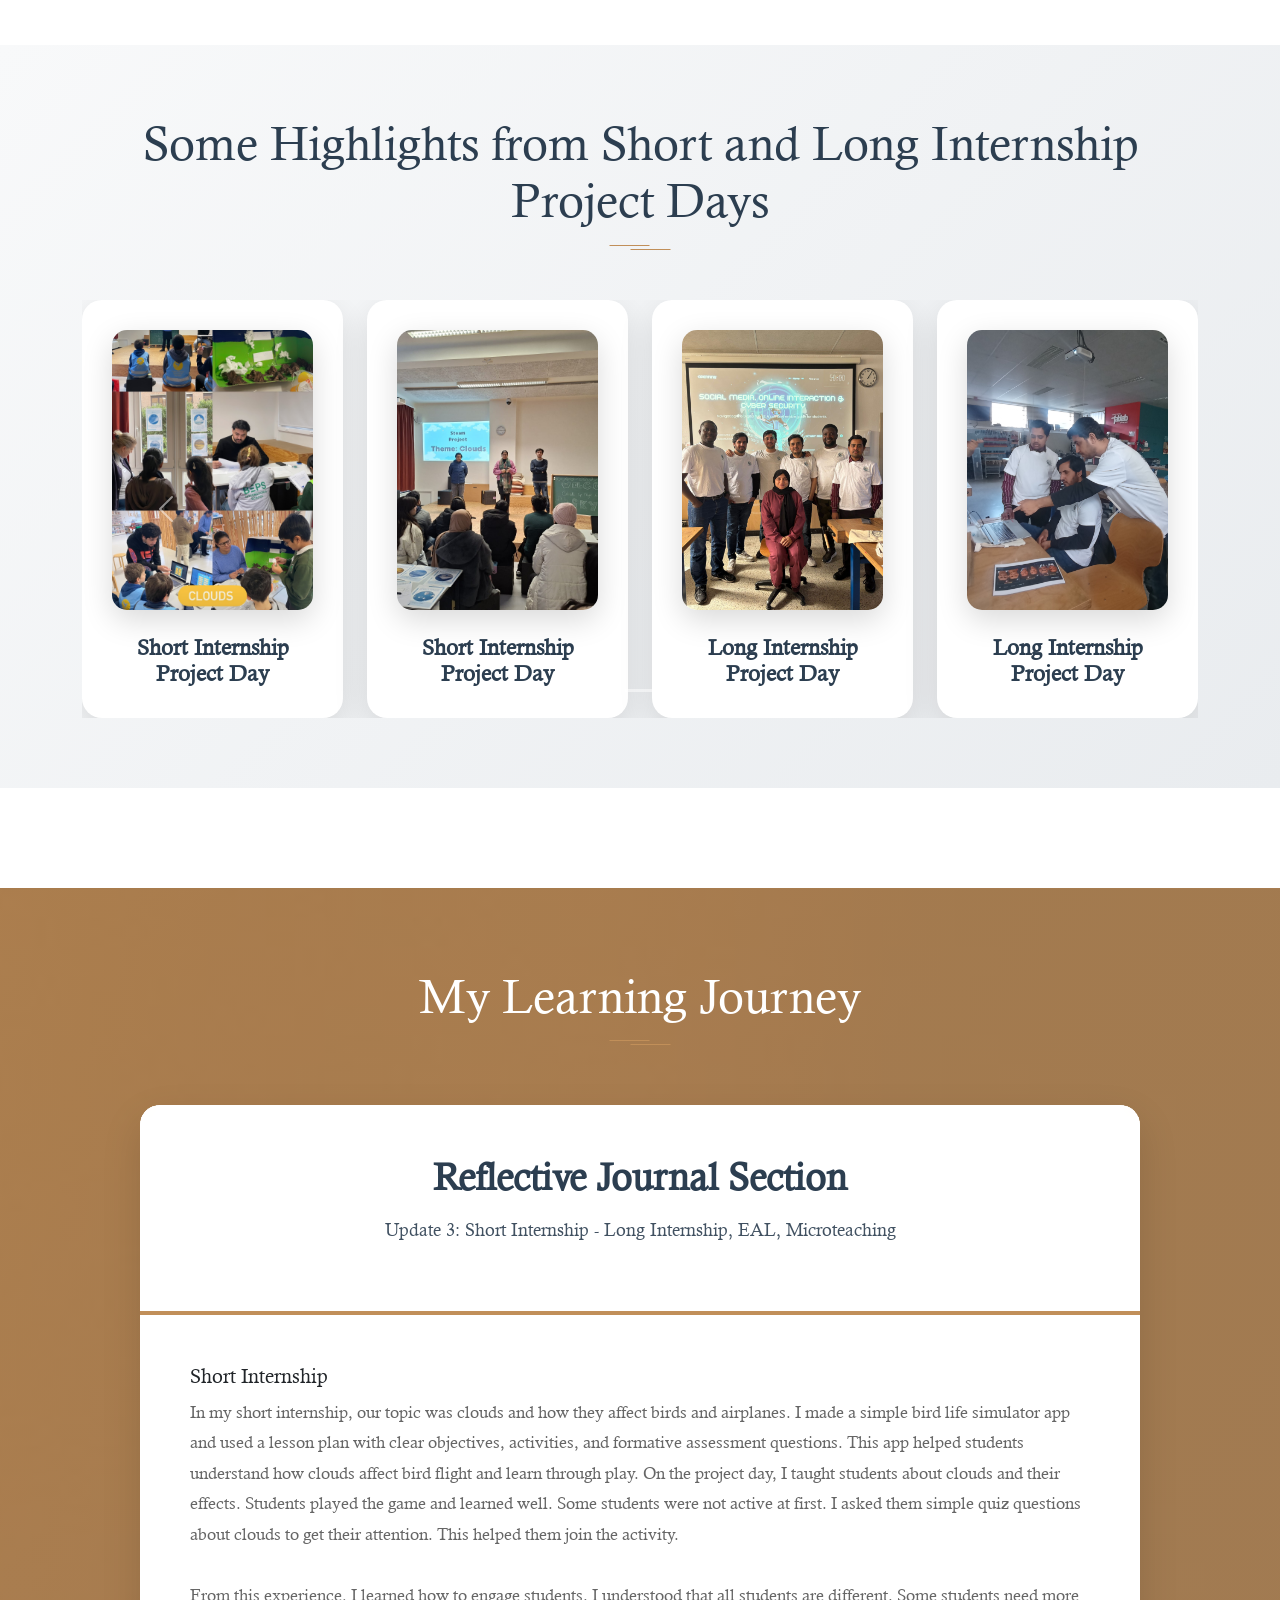
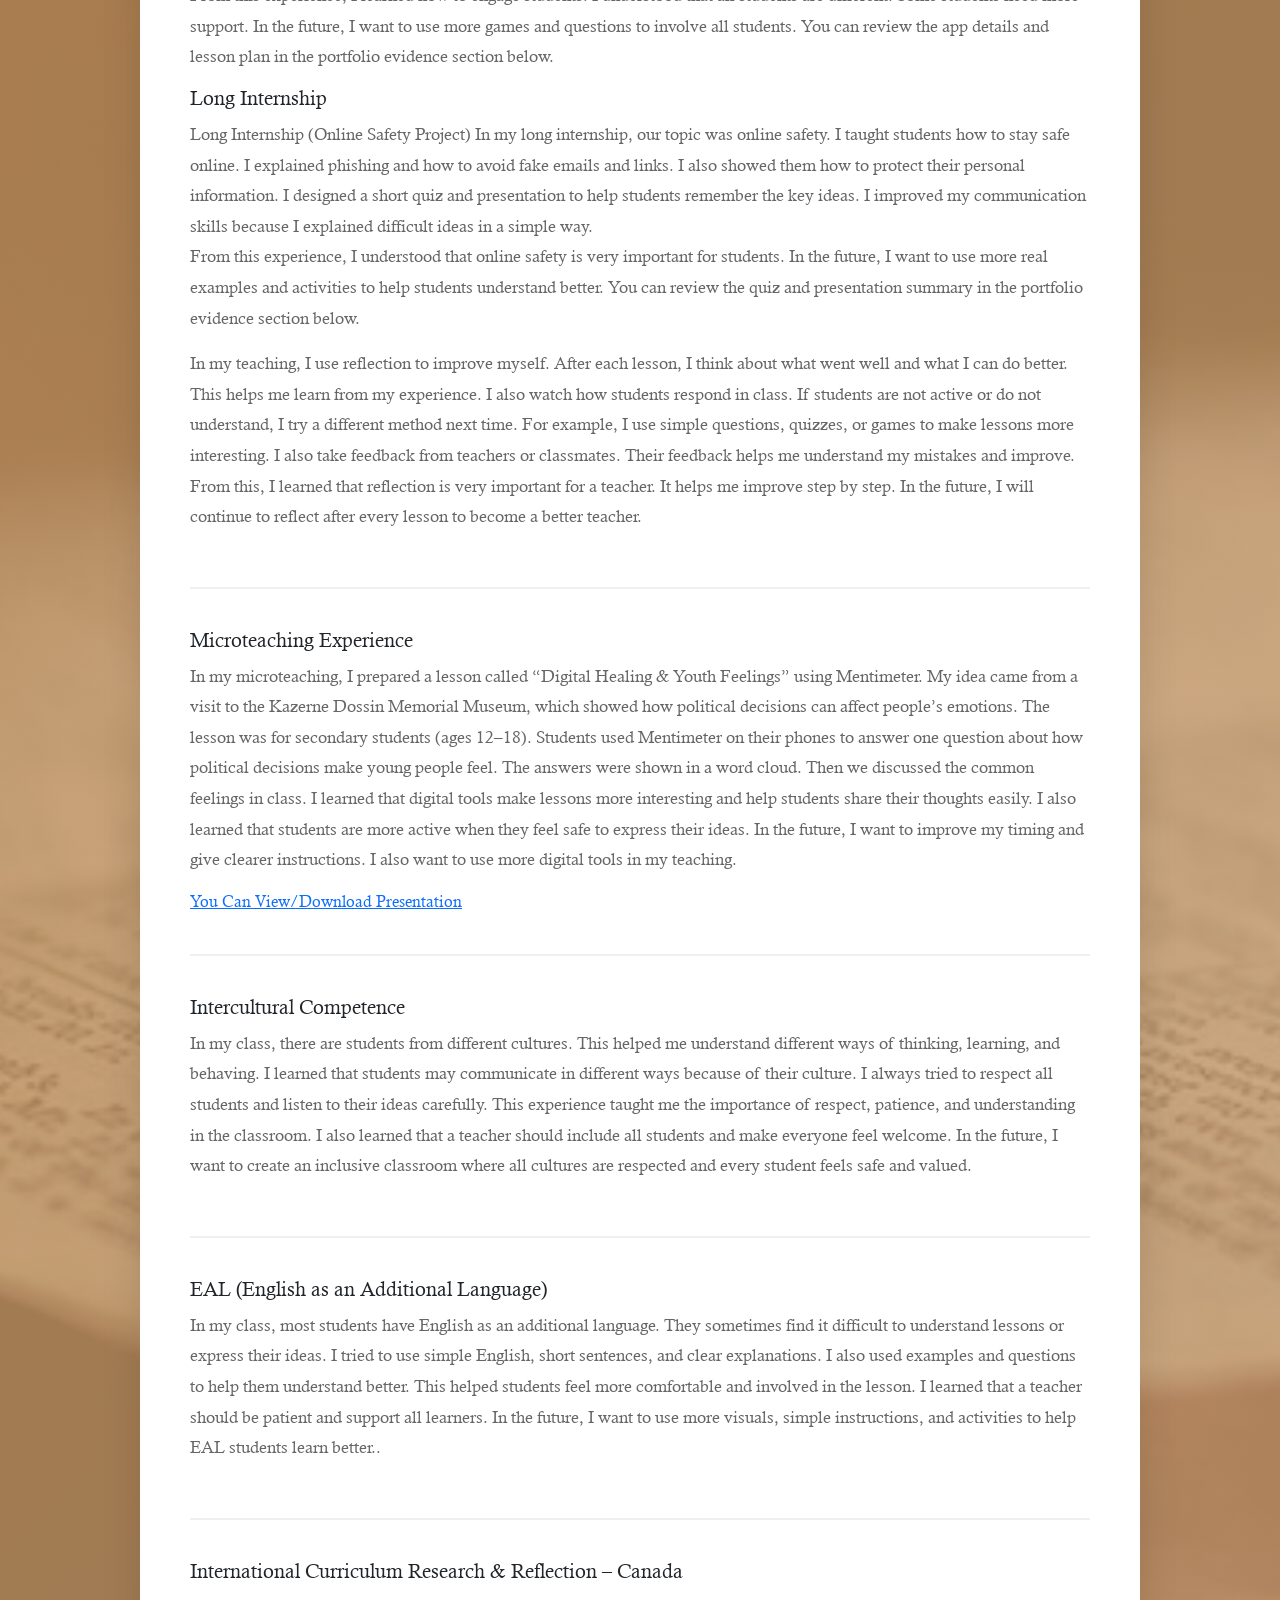
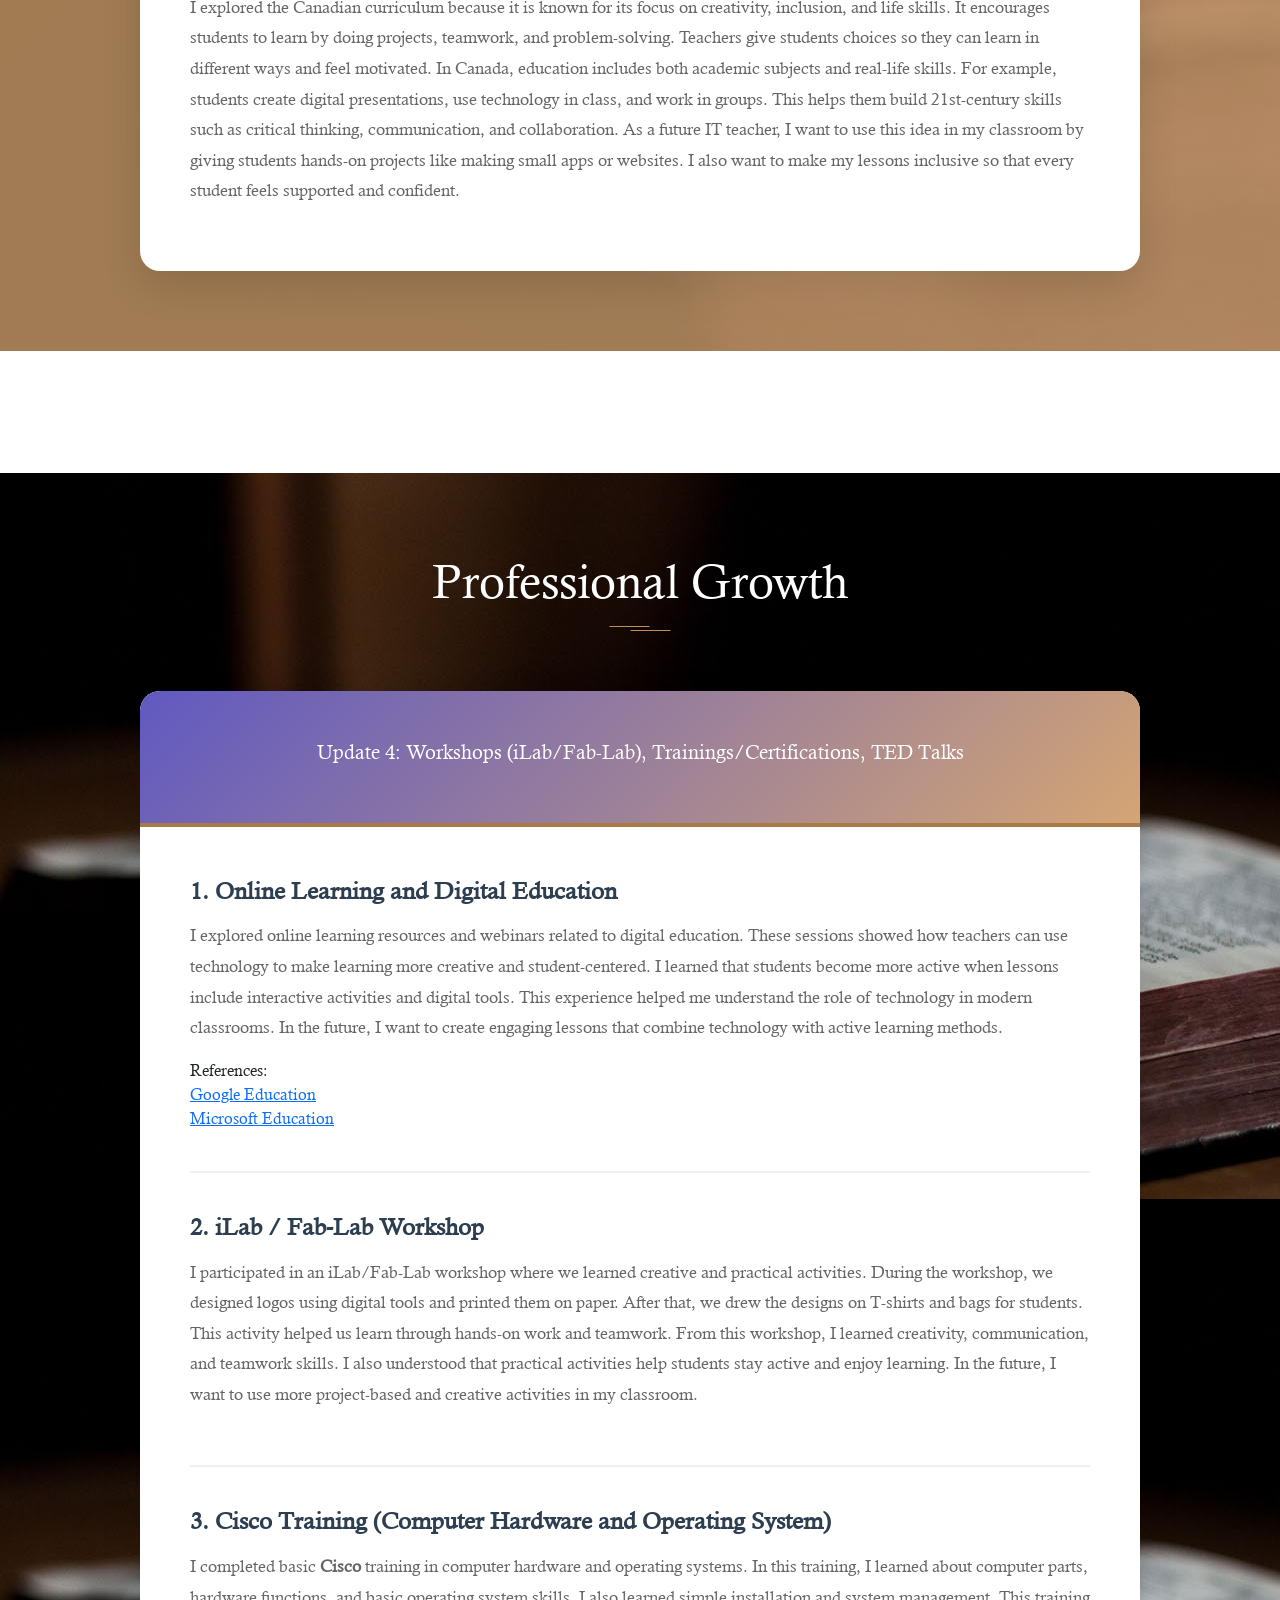
==== commit b5fec2ae: "more updates" ====
--- a/index.html
+++ b/index.html
@@ -88,20 +88,20 @@
 				<div class="about-me-slider">
 					<div class="about-me-single-slide">
 						<h2 class="universal-h2 universal-h2-bckg">About me</h2>
-						<p><span>Hi</span> I’m Aurangzeb, but most people call me Zeb. I have a bachelor’s degree in Computer Science from Pakistan. During my studies, I worked on projects like an Automatic Bus Parking ⚙️ system using Arduino and C++. I also have experience with web development 💻 (HTML, CSS, JavaScript, React) and updating a many website with PHP and JavaScript.
+						<p style="color: rgb(193, 204, 208);"><span>Hi</span> I’m Aurangzeb, but most people call me Zeb. I have a bachelor’s degree in Computer Science from Pakistan. During my studies, I worked on projects like an Automatic Bus Parking ⚙️ system using Arduino and C++. I also have experience with web development 💻 (HTML, CSS, JavaScript, React) and updating a many website with PHP and JavaScript.
 
 </p>
 						<h4>Web Developer</h4>
-						<p class="p-white">See me</p>
+						<p class="p-white"></p>
 					</div>
 					<div class="about-me-single-slide">
 						<h2 class="universal-h2 universal-h2-bckg">About me 2</h2>
-						<p><span>Outside</span> 
+						<p style="color: rgb(212, 224, 228);"><span>Outside</span> 
  from academics, I enjoy exploring technology, learning about innovative teaching methods, and experimenting with small projects that combine programming and creativity. I also like reading articles on education, teaching strategies, and personal development.
 
 I am motivated to improve my teaching and learning skills because I want to guide students effectively and share knowledge in ways that are engaging and practical. I believe that learning is a lifelong process, and teaching is most effective when it encourages curiosity, creativity, and participation.</p>
-						<h4>Teacher</h4>
-						<p class="p-white">See me</p>
+						<h4>IT Teacher</h4>
+						<p class="p-white"></p>
 					</div>
 				</div>
 			</div>
